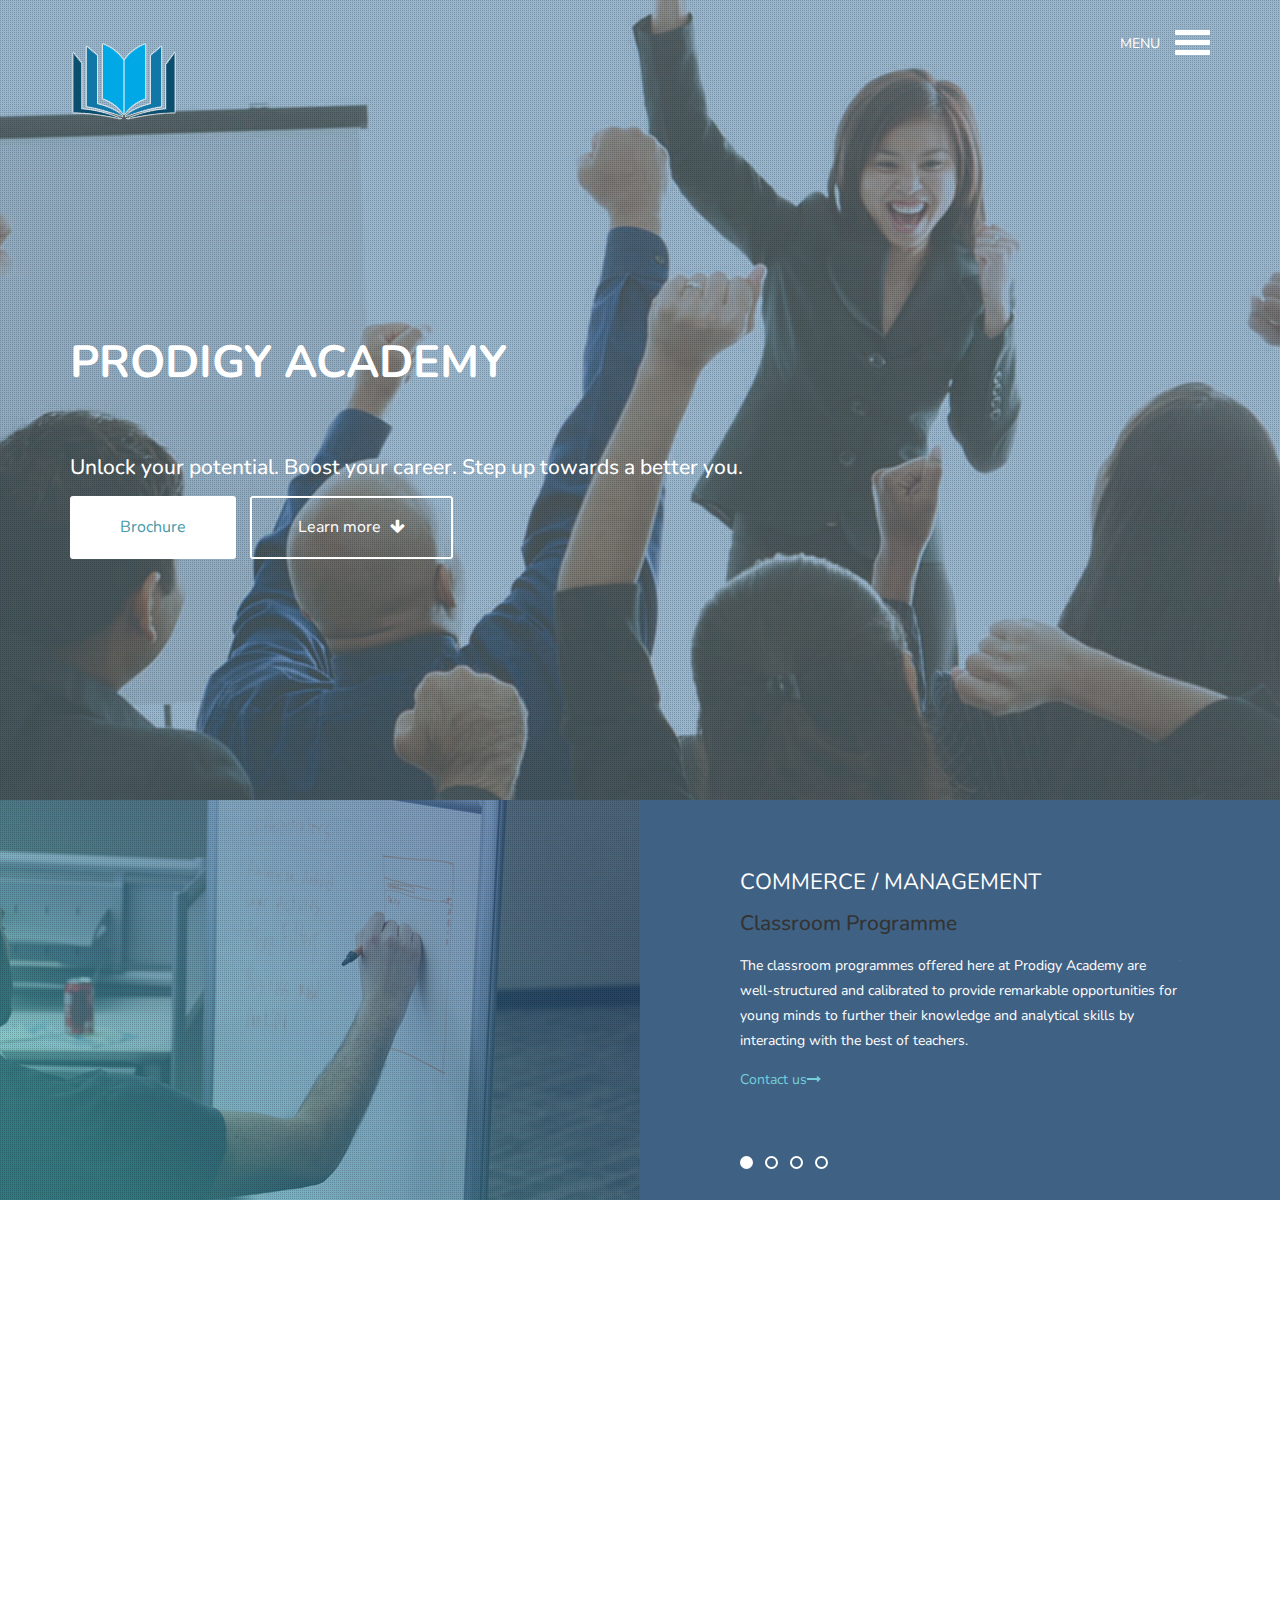
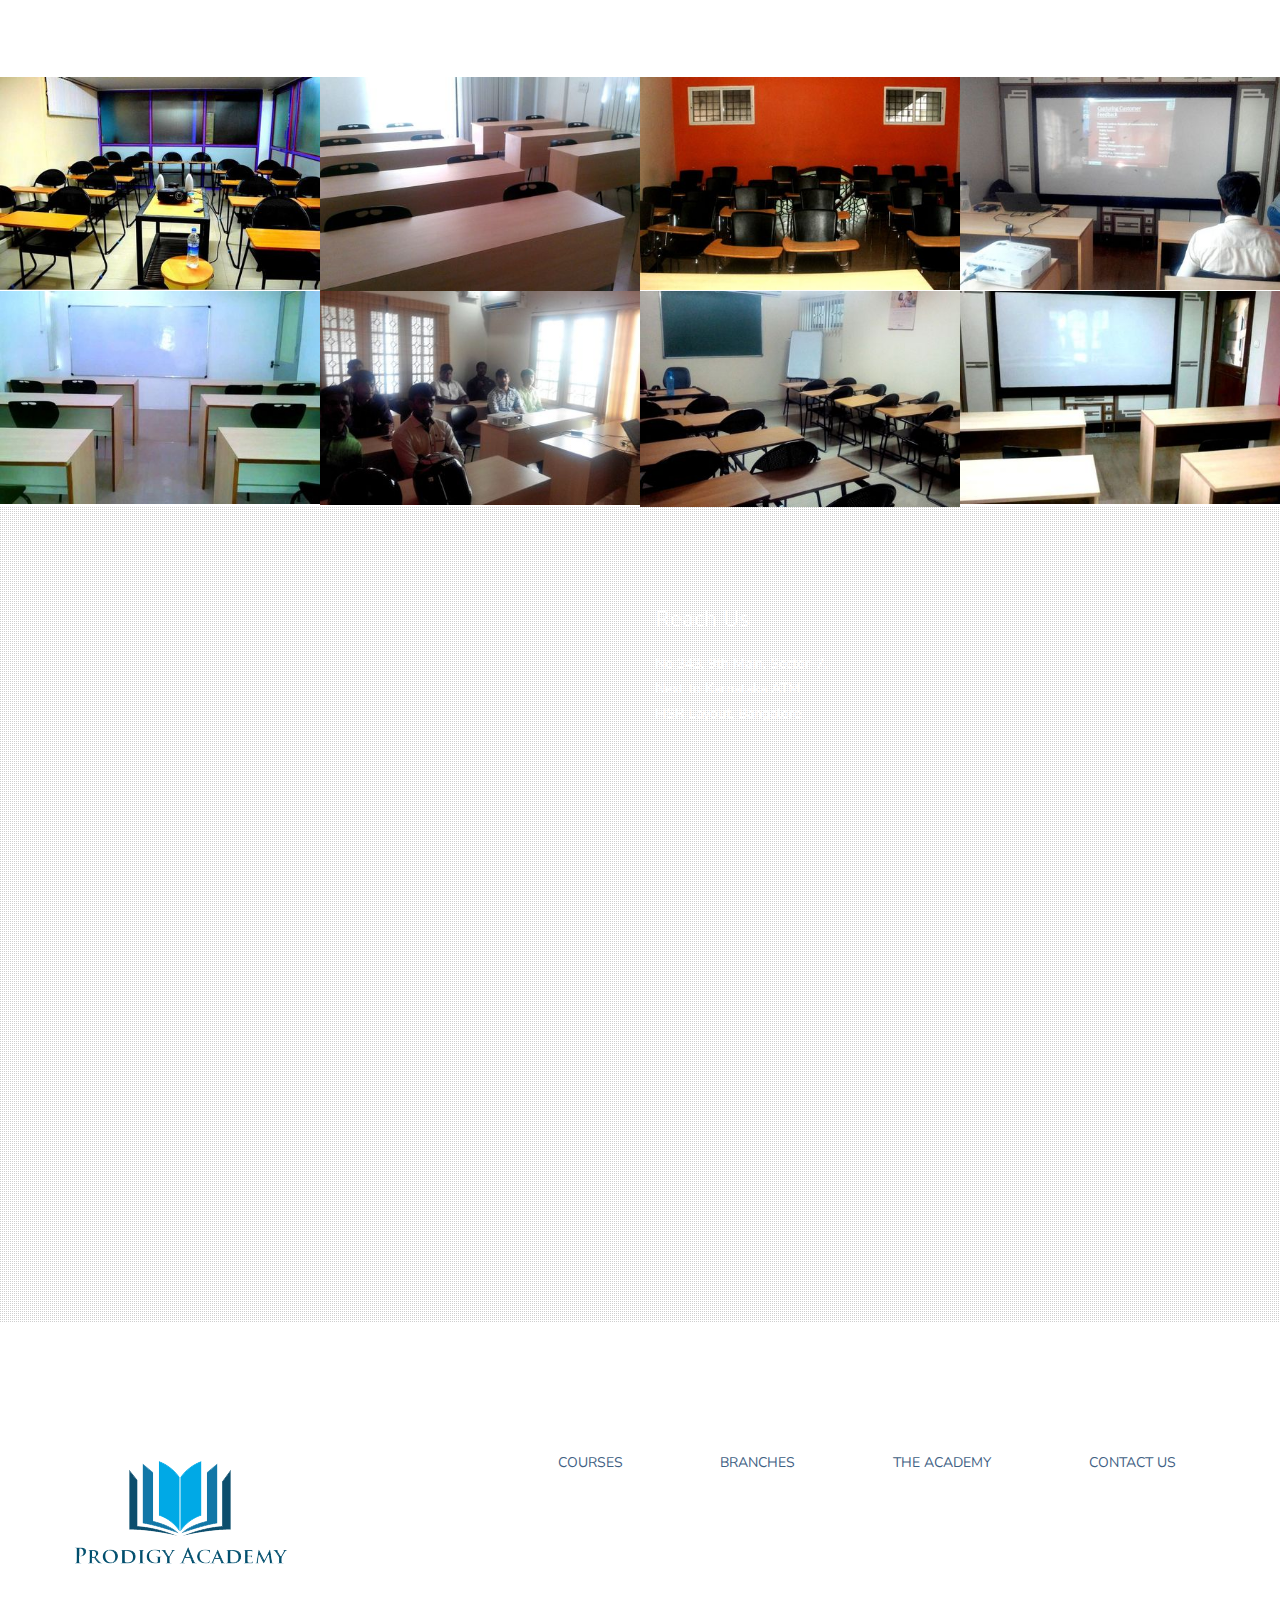
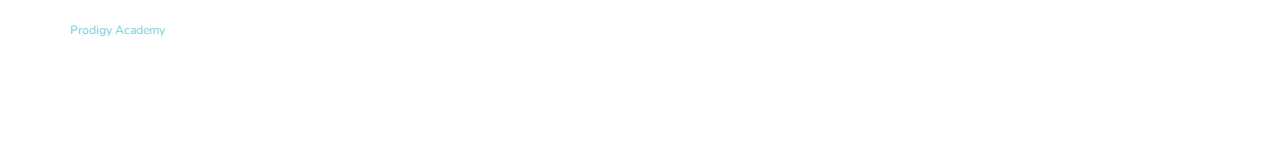
==== index.html @ bbd25323 "Added content details. Images need to compressed." ====
<!DOCTYPE html>
<!--[if lt IE 7]>      <html class="no-js lt-ie9 lt-ie8 lt-ie7"> <![endif]-->
<!--[if IE 7]>         <html class="no-js lt-ie9 lt-ie8"> <![endif]-->
<!--[if IE 8]>         <html class="no-js lt-ie9"> <![endif]-->
<!--[if gt IE 8]><!--> <html class="no-js"> <!--<![endif]-->
<html lang="en" class="no-js">
	<head>
		<meta charset="utf-8">
		<meta http-equiv="X-UA-Compatible" content="IE=edge">
		<meta name="viewport" content="width=device-width, initial-scale=1">
		<title>Prodigy Academy</title>
        <meta name="description" content="Prodigy Academy" />
		<meta name="keywords" content="Prodigy Academy, commerce, management, full time correspondence" />
		<meta name="author" content="Prodigy Academy" />
		<!-- Bootstrap -->
		<script src="js/modernizr.custom.js"></script>
        <link rel="shortcut icon" href="favicon.ico">
		<link href="css/bootstrap.min.css" rel="stylesheet">
		<link href="css/jquery.fancybox.css" rel="stylesheet">
		<link href="css/flickity.css" rel="stylesheet" >
		<link href="css/animate.css" rel="stylesheet">
		<link href="http://maxcdn.bootstrapcdn.com/font-awesome/4.2.0/css/font-awesome.min.css" rel="stylesheet">
		<link href='http://fonts.googleapis.com/css?family=Nunito:400,300,700' rel='stylesheet' type='text/css'>
		<link href="css/styles.css" rel="stylesheet">
		<link href="css/queries.css" rel="stylesheet">
		<!-- Facebook and Twitter integration -->
		<meta property="og:title" content="Prodigy Academy"/>
		<meta property="og:image" content="./img/prodigyacademylogo.png"/>
		<meta property="og:url" content="http://www.theprodigyacademy.com"/>
		<meta property="og:site_name" content="Prodigy Academy"/>
		<meta property="og:description" content="Prodigy Academy commerce, management, full time correspondence"/>
		<meta name="twitter:title" content="Prodigy Academy" />
		<meta name="twitter:image" content="./img/prodigyacademylogo.png" />
		<meta name="twitter:url" content="http://www.theprodigyacademy.com" />
		<meta name="twitter:card" content="" />
		<!-- HTML5 Shim and Respond.js IE8 support of HTML5 elements and media queries -->
		<!-- WARNING: Respond.js doesn't work if you view the page via file:// -->
		<!--[if lt IE 9]>
		<script src="https://oss.maxcdn.com/libs/html5shiv/3.7.0/html5shiv.js"></script>
		<script src="https://oss.maxcdn.com/libs/respond.js/1.4.2/respond.min.js"></script>
		<![endif]-->
	</head>
	<body>
		<!--[if lt IE 7]>
		<p class="browsehappy">You are using an <strong>outdated</strong> browser. Please <a href="http://browsehappy.com/">upgrade your browser</a> to improve your experience.</p>
		<![endif]-->
		<!-- open/close -->
		<header>
			<section class="hero">
				<div class="texture-overlay"></div>
				<div class="container">
					<div class="row nav-wrapper">
						<div class="col-md-6 col-sm-6 col-xs-1 text-left">
							<a href="#" class="logo-link"><img src="img/logo-blue1.png" alt="Prodigy Logo"></a>
						</div>
						<div class="col-md-6 col-sm-6 col-xs-6 text-right navicon">
							<p>MENU</p><a id="trigger-overlay" class="nav_slide_button nav-toggle" href="#"><span></span></a>
						</div>
					</div>
					<div class="row hero-content">
						<div class="col-md-12">
							<h1 class="animated fadeInDown"><b>PRODIGY ACADEMY</b></h1>
                            <h2><br>Unlock your potential. Boost your career. Step up towards a better you.<br></h2>
                            
							<a href="#" class="use-btn animated fadeInUp">Brochure</a> <a href="#about" class="learn-btn animated fadeInUp">Learn more <i class="fa fa-arrow-down"></i></a>
						</div>
					</div>
				</div>
			</section>
		</header>

        <!--
        <section class="video" >
     
			<div class="container">
				<div class="row">
					<div class="col-md-12 text-center">
						<h1><a href="#" class="youtube-media"><i class="fa fa-play-circle-o"></i> Watch the Video</a></h1>
					</div>
				</div>
			</div>

		</section>
-->

		<section class="features-intro" id="about">
			<div class="container-fluid">
				<div class="row">
					<div class="col-md-6 nopadding features-intro-img">
						<div class="features-bg">
							<div class="texture-overlay"></div>
							<div class="features-img wp1">
								<img src="img/logo-blue@2x.png" alt="Prodigy Logo">
							</div>
						</div>
					</div>
					<div class="col-md-6 nopadding">
						<div class="features-slider">
								<ul class="slides" id="featuresSlider">
									<li>
										<h1>COMMERCE / MANAGEMENT </h1>
                                        <h2>Classroom Programme </h2>
										<p>The classroom programmes offered here at Prodigy Academy are well-structured and calibrated to provide remarkable opportunities for young minds to further their knowledge and analytical skills by interacting with the best of teachers.</p>
										<p><a href="#contactus" class="arrow-btn">Contact us<i class="fa fa-long-arrow-right"></i></a></p>
									</li>
									<li>
										<h1>ENGINEERING SUBJECTS </h1>
                                        <h2>Classroom Programme </h2>
										<p>The classroom programmes offered here at Prodigy Academy are well-structured and calibrated to provide remarkable opportunities for young minds to further their knowledge and analytical skills by interacting with the best of teachers.</p>
										<p><a href="#contactus" class="arrow-btn">Contact us<i class="fa fa-long-arrow-right"></i></a></p>
									</li>									
                                    <li>
										<h1>UNDERGRADUATE COURSES</h1>
                                        <h2>Distance/Correspondence Programme</h2>
										<p>The Distance Learning Programmes offered here at Prodigy Academy are well-conceived and structured that propagate our teaching standards beyond the classrooms and take care of the needs of the students willing to opt for distance learning.</p>
										<p><a href="#contactus" class="arrow-btn">Contact us<i class="fa fa-long-arrow-right"></i></a></p>
									</li>
                                    <li>
										<h1>POSTGRADUATE COURSES</h1>
                                        <h2>Distance/Correspondence Programme</h2>
										<p>The Distance Learning Programmes offered here at Prodigy Academy are well-conceived and structured that propagate our teaching standards beyond the classrooms and take care of the needs of the students willing to opt for distance learning.</p>
										<p><a href="#contactus" class="arrow-btn">Contact us<i class="fa fa-long-arrow-right"></i></a></p>
									</li>
								</ul>
						</div>
					</div>
				</div>
			</div>
		</section>
		<section class="features-list" id="features">
			<div class="container">
				<div class="row">
					<div class="col-md-12">

						<div class="col-md-6 feature-1 wp2">
							<div class="feature-icon">
								<i class="fa fa-flash"></i>
							</div>
							<div class="feature-content">
								<h1>HSR layout branch</h1>
								<p>No 343, 9th Main, Sector-7, Next to Karnataka ATM<br>HSR Layout, Bangalore</p>
                                <p>Contact:  +91 96111 96551</p>
                                <p>Mail : hello@theprodigyacademy.com</p>
								<a href="https://goo.gl/maps/MtkRh4Lc5iL2" target="_blank" class="read-more-btn">Google maps link <i class="fa fa-chevron-circle-right"></i></a>
							</div>
						</div>
						<div class="col-md-6 feature-1 wp2">
							<div class="feature-icon">
								<i class="fa fa-flash"></i>
							</div>
							<div class="feature-content">
								<h1>HSR layout branch</h1>
								<p>No 343, 9th Main, Sector-7, Next to Karnataka ATM<br>HSR Layout, Bangalore</p>
                                <p>Contact:  +91 96111 96551</p>
                                <p>Mail : hello@theprodigyacademy.com</p>
								<a href="https://goo.gl/maps/MtkRh4Lc5iL2" target="_blank" class="read-more-btn">Google maps link <i class="fa fa-chevron-circle-right"></i></a>
							</div>
						</div>
						<div class="col-md-4 feature-3 wp2 delay-1s">

					</div>
				</div>
			</div>
		</section>
        
        
        		<section class="screenshots" id="screenshots">
			<div class="container-fluid">
				<div class="row">
					<ul class="grid">
						<li>
							<figure>
								<img src="img/01-screenshot.jpg" alt="Screenshot 01">
								<figcaption>
								<div class="caption-content">
									<a href="img/large/01.jpg" class="single_image">
										<i class="fa fa-search"></i><br>
										<p>Projector room </p>
									</a>
								</div>
								</figcaption>
							</figure>
						</li>
						<li>
							<figure>
								<img src="img/02-screenshot.jpg" alt="Screenshot 01">
								<figcaption>
								<div class="caption-content">
									<a href="img/large/02.jpg" class="single_image">
										<i class="fa fa-search"></i><br>
										<p>Our Classrooms</p>
									</a>
								</div>
								</figcaption>
							</figure>
						</li>
						<li>
							<figure>
								<img src="img/03-screenshot.jpg" alt="Screenshot 01">
								<figcaption>
								<div class="caption-content">
									<a href="img/large/03.jpg" class="single_image">
										<i class="fa fa-search"></i><br>
										<p>Our Classrooms</p>
									</a>
								</div>
								</figcaption>
							</figure>
						</li>
						<li>
							<figure>
								<img src="img/04-screenshot.jpg" alt="Screenshot 01">
								<figcaption>
								<div class="caption-content">
									<a href="img/large/04.jpg" class="single_image">
										<i class="fa fa-search"></i><br>
										<p>Classroom caption</p>
									</a>
								</div>
								</figcaption>
							</figure>
						</li>
					</ul>
				</div>
				<div class="row">
					<ul class="grid">
						<li>
							<figure>
								<img src="img/05-screenshot.jpg" alt="Screenshot 01">
								<figcaption>
								<div class="caption-content">
									<a href="img/large/05.jpg" class="single_image">
										<i class="fa fa-search"></i><br>
										<p>Our Classrooms</p>
									</a>
								</div>
								</figcaption>
							</figure>
						</li>
						<li>
							<figure>
								<img src="img/06-screenshot.jpg" alt="Screenshot 01">
								<figcaption>
								<div class="caption-content">
									<a href="img/large/06.jpg" class="single_image">
										<i class="fa fa-search"></i><br>
										<p>Our Classrooms</p>
									</a>
								</div>
								</figcaption>
							</figure>
						</li>
						<li>
							<figure>
								<img src="img/07-screenshot.jpg" alt="Screenshot 01">
								<figcaption>
								<div class="caption-content">
									<a href="img/large/07.jpg" class="single_image">
										<i class="fa fa-search"></i><br>
										<p>Our Classrooms</p>
									</a>
								</div>
								</figcaption>
							</figure>
						</li>
						<li>
							<figure>
								<img src="img/08-screenshot.jpg" alt="Screenshot 01">
								<figcaption>
								<div class="caption-content">
									<a href="img/large/08.jpg" class="single_image">
										<i class="fa fa-search"></i><br>
										<p>Our Classrooms</p>
									</a>
								</div>
								</figcaption>
							</figure>
						</li>
					</ul>
				</div>
			</div>
		</section>
		<section class="showcase" id="contactus">
			<div class="showcase-wrap">
				<div class="texture-overlay"></div>
				<div class="container">
					<div class="row">
						<div class="col-md-6">
							<div class="device wp3">
								<div class="device-content">
									<div class="showcase-slider">
										<ul class="slides" id="showcaseSlider">
											<li>
												<img src="img/screen1.jpg" alt="Contact Image">
											</li>
											<li>
												<img src="img/screen2.jpg" alt="Contact Image">
											</li>
											<li>
												<img src="img/screen3.jpg" alt="Contact Image">
											</li>
										</ul>
									</div>
								</div>
							</div>
						</div>
						<div class="col-md-6">
							<h1>Reach Us</h1>
							<p>No 343, 9th Main, Sector-7, <br>Next to Karnataka ATM<br>HSR Layout, Bangalore</p>
                            <!--
							<blockquote class="team-quote">
								<div class="avatar"><img src="img/avatar.png" alt="User Avatar"></div>
								<p>Contact this person / Address</p>
								<div class="logo-quote">
									
								</div>
							</blockquote>
-->
                            <blockquote> <iframe width="500" height="450" frameborder="0" style="border:0" src="https://www.google.com/maps/embed/v1/place?q=No%20343%2C%209th%20Main%2C%20Sector-7%2C%20%20HSR%20Layout%2C%20Bangalore%20560%20102&key=AIzaSyCe8IAyzfEYjh1GyuO50kjFdRQNU82eZFo" allowfullscreen></iframe></blockquote>
						
    
						</div>
					</div>
				</div>
			</div>
		</section>
<!--
		<section class="download" id="download">
			<div class="container">
				<div class="row">
					<div class="col-md-12 text-center wp4">
						<h1>Seen Enough? Download the brochure</h1>
						<a href="http://theprodigyacademy.com" class="download-btn">Download! <i class="fa fa-download"></i></a>
					</div>
				</div>
			</div>
		</section>
-->
		<footer>
			<div class="container">
				<div class="row">
					<div class="col-md-5">
						<h1 class="footer-logo">
						<img src="img/logo-blue.png" alt="Footer Logo Blue">
						</h1>
						<p><a href="http://theprodigyacademy.com">Prodigy Academy</a> </p>
					</div>
					<div class="col-md-7">
						<ul class="footer-nav">
							<li><a href="#about">Courses</a></li>
							<li><a href="#features">Branches</a></li>
							<li><a href="#screenshots">The Academy</a></li>
							<li><a href="#contactus">Contact Us</a></li>
						</ul>
					</div>
				</div>
			</div>
		</footer>
		<div class="overlay overlay-boxify">
			<nav>
				<ul>
					<li><a href="#about"><i class="fa fa-flash"></i>Courses</a></li>
					<li><a href="#features"><i class="fa fa-download"></i>Branches</a></li>
				</ul>
				<ul>
					<li><a href="#screenshots"><i class="fa fa-desktop"></i>The Academy</a></li>
					<li><a href="#contactus"><i class="fa fa-flash"></i>Contact Us</a></li>
				</ul>
			</nav>
		</div>
		<!-- jQuery (necessary for Bootstrap's JavaScript plugins) -->
		<script src="js/min/toucheffects-min.js"></script>
		<script src="https://ajax.googleapis.com/ajax/libs/jquery/1.11.0/jquery.min.js"></script>
		<script src="js/flickity.pkgd.min.js"></script>
		<script src="js/jquery.fancybox.pack.js"></script>
		<!-- Include all compiled plugins (below), or include individual files as needed -->
		<script src="js/retina.js"></script>
		<script src="js/waypoints.min.js"></script>
		<script src="js/bootstrap.min.js"></script>
		<script src="js/min/scripts-min.js"></script>
		<!-- Google Analytics: change UA-XXXXX-X to be your site's ID. -->
		<script>
		(function(b,o,i,l,e,r){b.GoogleAnalyticsObject=l;b[l]||(b[l]=
		function(){(b[l].q=b[l].q||[]).push(arguments)});b[l].l=+new Date;
		e=o.createElement(i);r=o.getElementsByTagName(i)[0];
		e.src='//www.google-analytics.com/analytics.js';
		r.parentNode.insertBefore(e,r)}(window,document,'script','ga'));
		ga('create','UA-XXXXX-X');ga('send','pageview');
		</script>
	</body>
</html>
---- css/styles.css ----
/* ! normalize.css v1.0.0 | MIT License | git.io/normalize */

/* ==========================================================================
HTML5 display definitions
========================================================================== */

/*
* Corrects `block` display not defined in IE 6/7/8/9 and Firefox 3.
*/

article, aside, details, figcaption, figure, footer, header, hgroup, nav, section, summary {
    display: block
}

/*
* Corrects `inline-block` display not defined in IE 6/7/8/9 and Firefox 3.
*/
audio, canvas, video {
    display: inline-block;
    *display: inline;
    *zoom: 1;
}

/*
* Prevents modern browsers from displaying `audio` without controls.
* Remove excess height in iOS 5 devices.
*/
audio:not([controls]) {
    display: none;
    height: 0;
}

/*
* Addresses styling for `hidden` attribute not present in IE 7/8/9, Firefox 3, * and Safari 4.
* Known issue:no IE 6 support.
*/
[hidden] {
    display: none
}

/* ==========================================================================
Base
========================================================================== */
/*
* 1. Corrects text resizing oddly in IE 6/7 when body `font-size` is set using
*    `em` units.
* 2. Prevents iOS text size adjust after orientation change, without disabling
*    user zoom.
*/

html {
    font-size: 100%; /* 1 */
    -webkit-text-size-adjust: 100%; /* 2 */
    -ms-text-size-adjust: 100%; /* 2 */
}

/*
* Addresses `font-family` inconsistency between `textarea` and other form
* elements.
*/
html, button, input, select, textarea {
    font-family: sans-serif;
    font-family: 'Nunito', sans-serif;
}
html, body {
    overflow-x: hidden;
    width: 100%;
}

/*
* Addresses margins handled incorrectly in IE 6/7.
*/
body {
    margin: 0;
    font-family: 'Nunito', sans-serif;
}

/*
* Font Smoothing
*/
html, html a {
    text-shadow: 1px 1px 1px rgba(0, 0, 0, 0.004);
    -webkit-font-smoothing: antialiased;
}

/* ==========================================================================
Links
========================================================================== */
/*
* Addresses `outline` inconsistency between Chrome and other browsers.
*/

a:focus {
    outline: thin dotted;
    text-decoration: none;
}

/*
* Improves readability when focused and also mouse hovered in all browsers.
*/
a:active, a:hover {
    outline: 0;
    text-decoration: none;
}

/* ==========================================================================
Typography
========================================================================== */
/*
* Addresses font sizes and margins set differently in IE 6/7.
* Addresses font sizes within `section` and `article` in Firefox 4+, Safari 5, * and Chrome.
*/

h1 {
    margin: 0.67em 0;
    font-size: 2em;
}
h2 {
    margin: 0.83em 0;
    font-size: 1.5em;
}
h3 {
    margin: 1em 0;
    font-size: 1.17em;
}
h4 {
    margin: 1.33em 0;
    font-size: 1em;
}
h5 {
    margin: 1.67em 0;
    font-size: 0.83em;
}
h6 {
    margin: 2.33em 0;
    font-size: 0.75em;
}

/*
* Addresses styling not present in IE 7/8/9, Safari 5, and Chrome.
*/
abbr[title] {
    border-bottom: 1px dotted
}

/*
* Addresses style set to `bolder` in Firefox 3+, Safari 4/5, and Chrome.
*/
b, strong {
    font-weight: bold
}
blockquote {
    margin: 0px
}

/*
* Addresses styling not present in Safari 5 and Chrome.
*/
dfn {
    font-style: italic
}

/*
* Addresses styling not present in IE 6/7/8/9.
*/
mark {
    background: #ff0;
    color: #000;
}

/*
* Addresses margins set differently in IE 6/7.
*/
p, pre {
    margin: 1em 0
}

/*
* Corrects font family set oddly in IE 6, Safari 4/5, and Chrome.
*/
code, kbd, pre, samp {
    font-size: 1em;
    font-family: monospace, serif;
    _font-family: 'courier new', monospace;
}

/*
* Improves readability of pre-formatted text in all browsers.
*/
pre {
    white-space: pre;
    white-space: pre-wrap;
    word-wrap: break-word;
}

/*
* Addresses CSS quotes not supported in IE 6/7.
*/
q {
    quotes: none
}

/*
* Addresses `quotes` property not supported in Safari 4.
*/
q:before, q:after {
    content: '';
    content: none;
}
small {
    font-size: 75%
}

/*
* Prevents `sub` and `sup` affecting `line-height` in all browsers.
*/
sub, sup {
    position: relative;
    vertical-align: baseline;
    font-size: 75%;
    line-height: 0;
}
sup {
    top: -0.5em
}
sub {
    bottom: -0.25em
}

/* ==========================================================================
Lists
========================================================================== */
/*
* Addresses margins set differently in IE 6/7.
*/

dl, menu, ol, ul {
    margin: 1em 0
}
dd {
    margin: 0 0 0 40px
}

/*
* Addresses paddings set differently in IE 6/7.
*/
menu, ol, ul {
    padding: 0
}

/*
* Corrects list images handled incorrectly in IE 7.
*/
nav ul, nav ol {
    list-style: none;
    list-style-image: none;
}

/* ==========================================================================
Embedded content
========================================================================== */
/*
* 1. Removes border when inside `a` element in IE 6/7/8/9 and Firefox 3.
* 2. Improves image quality when scaled in IE 7.
*/

img {
    border: 0; /* 1 */
    -ms-interpolation-mode: bicubic; /* 2 */
}

/*
* Corrects overflow displayed oddly in IE 9.
*/
svg:not(:root) {
    overflow: hidden
}

/* ==========================================================================
Figures
========================================================================== */
/*
* Addresses margin not present in IE 6/7/8/9, Safari 5, and Opera 11.
*/

figure {
    margin: 0
}

/* ==========================================================================
Forms
========================================================================== */
/*
* Corrects margin displayed oddly in IE 6/7.
*/

form {
    margin: 0
}

/*
* Define consistent border, margin, and padding.
*/
fieldset {
    margin: 0 2px;
    padding: 0.35em 0.625em 0.75em;
    border: 1px solid #c0c0c0;
}

/*
* 1. Corrects color not being inherited in IE 6/7/8/9.
* 2. Corrects text not wrapping in Firefox 3.
* 3. Corrects alignment displayed oddly in IE 6/7.
*/
legend {
    padding: 0;
    border: 0; /* 1 */
    white-space: normal; /* 2 */
    *margin-left: -7px; /* 3 */
}

/*
* 1. Corrects font size not being inherited in all browsers.
* 2. Addresses margins set differently in IE 6/7, Firefox 3+, Safari 5, *    and Chrome.
* 3. Improves appearance and consistency in all browsers.
*/
button, input, select, textarea {
    margin: 0; /* 2 */
    vertical-align: baseline; /* 3 */
    font-size: 100%; /* 1 */
    *vertical-align: middle; /* 3 */
}

/*
* Addresses Firefox 3+ setting `line-height` on `input` using ` !important` in
* the UA stylesheet.
*/
button, input {
    line-height: normal
}

/*
* 1. Avoid the WebKit bug in Android 4.0.* where (2) destroys native `audio`
*    and `video` controls.
* 2. Corrects inability to style clickable `input` types in iOS.
* 3. Improves usability and consistency of cursor style between image-type
*    `input` and others.
* 4. Removes inner spacing in IE 7 without affecting normal text inputs.
*    Known issue:inner spacing remains in IE 6.
*/
button, html input[type="button"], /* 1 */
input[type="reset"], input[type="submit"] {
    cursor: pointer; /* 3 */
    -webkit-appearance: button; /* 2 */
    *overflow: visible; /* 4 */
}

/*
* Re-set default cursor for disabled elements.
*/
button[disabled], input[disabled] {
    cursor: default
}

/*
* 1. Addresses box sizing set to content-box in IE 8/9.
* 2. Removes excess padding in IE 8/9.
* 3. Removes excess padding in IE 7.
*    Known issue:excess padding remains in IE 6.
*/
input[type="checkbox"], input[type="radio"] {
    box-sizing: border-box; /* 1 */
    padding: 0; /* 2 */
    *height: 13px; /* 3 */
    *width: 13px; /* 3 */
}

/*
* 1. Addresses `appearance` set to `searchfield` in Safari 5 and Chrome.
* 2. Addresses `box-sizing` set to `border-box` in Safari 5 and Chrome
*    (include `-moz` to future-proof).
*/
input[type="search"] {
    /* 2 */
    box-sizing: content-box;
    -webkit-appearance: textfield; /* 1 */
    nowhitespace: afterproperty;
}

/*
* Removes inner padding and search cancel button in Safari 5 and Chrome
* on OS X.
*/
input[type="search"]::-webkit-search-cancel-button, input[type="search"]::-webkit-search-decoration {
    -webkit-appearance: none
}

/*
* Removes inner padding and border in Firefox 3+.
*/
button::-moz-focus-inner, input::-moz-focus-inner {
    padding: 0;
    border: 0;
}

/*
* 1. Removes default vertical scrollbar in IE 6/7/8/9.
* 2. Improves readability and alignment in all browsers.
*/
textarea {
    overflow: auto; /* 1 */
    vertical-align: top; /* 2 */
}

/* ==========================================================================
Tables
========================================================================== */
/*
* Remove most spacing between table cells.
*/

table {
    border-spacing: 0;
    border-collapse: collapse;
}

/* ==========================================================================
Global Styles
========================================================================== */
.group:after {
    content: "";
    display: table;
    clear: both;
}
a {
    -webkit-transition-timing-function: ease-in-out;
    transition-timing-function: ease-in-out;
    -webkit-transition-duration: 300ms;
    transition-duration: 300ms;
    -webkit-transition-property: color, border-color, background-color;
    transition-property: color, border-color, background-color;
}
.nopadding {
    margin: 0 !important;
    padding: 0 !important;
}
p {
    font-size: 14px;
    line-height: 25px;
}
a {
    color: #73d0da
}
a:hover, a:focus {
    color: #73d0da;
    text-decoration: none;
}
.texture-overlay {
    position: absolute;
    top: 0px;
    left: 0px;
    width: 100%;
    height: 100%;
    background-image: url(../img/grid.png);
}

/* ==========================================================================
Buttons
========================================================================== */
.use-btn {
    display: inline-block;
    margin: 0 10px 10px 0;
    padding: 20px 50px;
    border-radius: 3px;
    background-color: #fff;
    color: #4b98a9;
    font-size: 16px;
}
.use-btn:hover, .use-btn:focus {
    background-color: #73d0da;
    color: #fff;
    text-decoration: none;
}
.learn-btn, .download-btn {
    display: inline-block;
    padding: 18px 46px;
    border: 2px solid #fff;
    border-radius: 3px;
    color: #fff;
    font-size: 16px;
}
.learn-btn:hover, .download-btn:hover, .learn-btn:focus, .download-btn:focus {
    border-color: #73d0da;
    color: #73d0da;
    text-decoration: none;
}
.read-more-btn {
    display: inline-block;
    color: #323a45;
    text-transform: uppercase;
    font-weight: 400;
}
.read-more-btn i, .download-btn i {
    margin-left: 5px
}
.showcase .download-btn {
    margin-top: 50px
}
.download .download-btn {
    margin-top: 25px
}

/* ==========================================================================
Navigation
========================================================================== */
.nav-toggle {
    position: absolute;
    top: 0;
    right: 15px;
    z-index: 999999;
    padding: 10px 35px 16px 0px;
    cursor: pointer;
}
.nav-toggle:focus {
    outline: none;
}
.nav-toggle span, .nav-toggle span:before, .nav-toggle span:after {
    content: '';
    position: absolute;
    display: block;
    width: 35px;
    height: 5px;
    border-radius: 1px;
    background: #fff;
    cursor: pointer;
}
.nav-toggle span:before {
    top: -10px
}
.nav-toggle span:after {
    bottom: -10px
}
.nav-toggle span, .nav-toggle span:before, .nav-toggle span:after {
    -webkit-transition: all 300ms ease-in-out;
    transition: all 300ms ease-in-out;
}
.nav-toggle.active span {
    background-color: transparent
}
.nav-toggle.active span:before, .nav-toggle.active span:after {
    top: 0
}
.nav-toggle.active span:before {
    -webkit-transform: rotate(45deg);
    -ms-transform: rotate(45deg);
    transform: rotate(45deg);
}
.nav-toggle.active span:after {
    top: 10px;
    -webkit-transform: translateY(-10px) rotate(-45deg);
    -ms-transform: translateY(-10px) rotate(-45deg);
    transform: translateY(-10px) rotate(-45deg);
}
.navicon {
    position: relative;
    height: 26px;
}
.navicon p {
    margin: 1px 50px 0 0
}
.navicon-fixed {
    position: fixed;
    top: 59px;
    right: 143px;
}

/* ==========================================================================
Hero
========================================================================== */
.hero {
    position: relative;
    padding: 30px 0 10px 0;
    min-height: 800px;
    background: rgb(40, 70, 102) url('../img/hero-01.jpg') no-repeat center center;
    background-size: cover;
    color: #fff;
}
.hero h1 {
    margin: 200px 0 45px 0;
    font-weight: 300;
    font-size: 45px;
}
.hero h1 span {
    display: inline-block;
    color: #a1a9b0;
}
#home {
    width: 100%;
    height: 100%;
}
.hero {
    width: 100%;
    height: 100%;
}
header i {
    margin-left: 5px
}

/* ==========================================================================
Video
========================================================================== */
section.video i {
    margin-right: 10px;
    color: #323a45;
    vertical-align: middle;
    font-size: 50px;
    -webkit-transition: color 300ms ease-in-out;
    transition: color 300ms ease-in-out;
}
section.video h1 {
    font-weight: 400;
    font-size: 20px;
}
section.video {
    padding: 60px 0;
    background-color: #f6f7f9;
}
section.video a {
    color: #323a45
}
section.video a:hover, section.video a:focus {
    color: #73d0da;
    text-decoration: none;
}
section.video a:hover i, section.video a:focus i {
    color: #73d0da
}

/* ==========================================================================
Custom Slider Controls (Flickity)
========================================================================== */
.flickity-page-dots .dot {
    width: 13px;
    height: 13px;
    opacity: 1;
    background: transparent;
    border: 2px solid white;
    -webkit-transition: background 0.3s;
    transition: background 0.3s;
}
.flickity-page-dots .dot.is-selected {
    background: white;
}

/* ==========================================================================
Features Slider
========================================================================== */
.features-bg {
    position: relative;
    min-height: 400px;
    background: url('../img/features-intro-01.jpg') no-repeat center center;
    background-size: cover;
}
.features-img {
    width: 100%;
    height: 400px;
    text-align: center;
    line-height: 400px;
}
.features-slider {
    position: relative;
    padding: 11% 100px 10% 100px;
    height: 400px;
    background-color: #3F6184;
}
.features-slider ul {
    margin: 0;
    padding: 0;
    list-style: none;
}
.features-slider ul li {
    width: 100%;
}
.features-slider li h1 {
    margin-bottom: 15px;
    color: #fff;
    font-weight: 400;
    font-size: 22px;
}
.features-slider li p {
    color: #fff;
    font-size: 14px;
}
.features-intro-img {
    position: relative
}
.slides li h1 {
    margin: 0;
    padding: 0;
}
.features-slider .flickity-page-dots {
    text-align: left;
    margin-top: 50px;
    position: static;
}
.features-slider .flickity-page-dots .dot {
    margin: 0 12px 0 0;
}

/* ==========================================================================
Features List
========================================================================== */
.features-list {
    padding: 130px 0
}
.features-list h1 {
    margin: 0 0 10px 0;
    padding: 0;
    color: #24374b;
    font-size: 20px;
}
.features-list p {
    margin-bottom: 20px;
    color: #778899;
}
.feature-content {
    display: inline-block;
    margin-left: 0;
    width: 65%;
}
.feature-icon {
    display: inline-block;
    margin-right: 25px;
    width: 90px;
    height: 90px;
    border: solid 2px #4e9ba3;
    border-radius: 50%;
    vertical-align: top;
    text-align: center;
    font-size: 25px;
    line-height: 90px;
}
.feature-icon i {
    color: #4e9ba3
}

/* ==========================================================================
Blockquote
========================================================================== */
blockquote {
    margin: 40px 0 0;
    padding: 0;
    border: none;
}
blockquote p {
    display: inline-block;
    margin: 0;
    padding: 0;
    width: 70%;
    vertical-align: top;
    font-style: italic;
}
blockquote .avatar {
    display: inline-block;
    margin-right: 20px;
    width: 64px;
    height: 64px;
    vertical-align: middle;
}
blockquote .logo-quote {
    display: inline-block;
    margin: 0 0 0 90px;
}

/* ==========================================================================
Showcase
========================================================================== */
.showcase {
    background: url('../img/showcase-bg-fixed-01.jpg') no-repeat center center fixed;
    background-size: cover;
}
.showcase h1 {
    margin: 0 0 20px 0;
    color: #fff;
    font-weight: 400;
    font-size: 22px;
}
.showcase p {
    margin-bottom: 25px;
    color: #fff;
}
.device {
    position: absolute;
    top: -60px;
    left: 20%;
    min-height: 676px;
    width: 359px;
    background: url('../img/iphone-skeleton.png') no-repeat center center;
}
.device-content {
    position: absolute;
    top: 115px;
    left: 56px;
    width: 247px;
    height: 445px;
    background: rgba(0, 0, 0, 0.3);
}
.device-content img {
    width: 247px;
    height: 445px;
}
.showcase-wrap {
    position: relative;
    padding: 100px 0;
    min-height: 600px;
}
.showcase-slider ul {
    margin: 0;
    padding: 0;
    list-style: none;
}
.showcase-slider .flickity-page-dots {
    bottom: 20px;
}

/* ==========================================================================
Screenshots Intro
========================================================================== */
.screenshots-intro {
    padding: 170px 0 100px 0;
    background-color: #f6f7f9;
}
.screenshots-intro h1 {
    margin-bottom: 20px;
    color: #24374b;
    font-weight: 400;
    font-size: 22px;
}
.screenshots-intro p {
    margin-bottom: 25px;
    color: #778899;
}

/* ==========================================================================
Screenshots
========================================================================== */
.screenshots ul {
    margin: 0;
    padding: 0;
    width: 100%;
}
.screenshots ul li {
    float: left;
    min-height: 100%;
    width: 25%;
    background-color: #000;
    list-style: none;
}
.screenshots figure {
    position: relative;
    overflow: hidden;
}
.screenshots figure img {
    width: 100%;
    height: 100%;
    -webkit-transition: all 300ms ease-in-out;
    transition: all 300ms ease-in-out;
}
.screenshots figure:hover img, .screenshots figure:focus img {
    -webkit-transform: scale(1.1);
    -ms-transform: scale(1.1);
    transform: scale(1.1);
}
.screenshots figcaption {
    position: absolute;
    top: 0;
    left: 0;
    padding: 25% 0;
    width: 100%;
    height: 100%;
    background-color: rgba(63, 97, 132, 0.85);
    text-align: center;
    font-size: 15px;
    opacity: 0;
    -webkit-transition: all 300ms ease-in-out;
    transition: all 300ms ease-in-out;
}
.screenshots figcaption a {
    color: #fff
}
.screenshots figcaption a:hover, .screenshots figcaption a:focus {
    color: #73d0da
}
.screenshots figure:hover figcaption, .screenshots figure:focus figcaption {
    opacity: 1
}
.visible {
    opacity: 1
}
.screenshots figure.cs-hover figcaption {
    opacity: 1
}
.screenshots figcaption i {
    font-size: 35px
}
.screenshots figcaption p {
    margin-bottom: 0;
    text-transform: uppercase;
    font-weight: 400;
}
.screenshots figcaption .caption-content {
    position: absolute;
    top: 50%;
    left: 50%;
    margin-top: -40px;
    margin-left: -100px;
    width: 200px;
    -webkit-transform: translate(0px, 15px);
    -ms-transform: translate(0px, 15px);
    transform: translate(0px, 15px);
    -webkit-transition: all 300ms ease-in-out;
    transition: all 300ms ease-in-out;
}
.screenshots figure:hover figcaption .caption-content, .screenshots figure:focus figcaption .caption-content {
    -webkit-transform: translate(0px, 0px);
    -ms-transform: translate(0px, 0px);
    transform: translate(0px, 0px);
}

/* ==========================================================================
Download Now
========================================================================== */
.download {
    padding: 120px 0;
    background-color: #3f6184;
}
.download h1 {
    margin: 0 0 15px 0;
    color: #fff;
    font-weight: 400;
    font-size: 40px;
}

/* ==========================================================================
Footer
========================================================================== */
footer {
    padding: 100px 0
}
footer p {
    color: #c7cacc;
    font-size: 12px;
}
footer ul {
    margin-top: 30px
}
footer li {
    float: left;
    margin-right: 15%;
    list-style: none;
    text-transform: uppercase;
    font-weight: 400;
}
footer li a {
    color: #3f6184
}
footer li:last-child {
    margin-right: 0
}

/* ==========================================================================
Nav Overlay
========================================================================== */
/* Overlay style */

.overlay {
    position: fixed;
    top: 0;
    left: 0;
    width: 100%;
    height: 100%;
    background: rgba(52, 82, 113, 0.95);
}

/* Menu style */
.overlay nav {
    position: relative;
    top: 50%;
    height: 60%;
    text-align: center;
    font-size: 54px;
    -webkit-transform: translateY(-50%);
    -ms-transform: translateY(-50%);
    transform: translateY(-50%);
}
.overlay ul {
    position: relative;
    display: inline-block;
    margin: 0 auto;
    padding: 0;
    list-style: none;
}
.overlay ul li {
    display: block;
    float: left;
    margin-right: 20px;
}
.overlay ul li:last-child {
    margin-right: 0px
}
.overlay ul li i {
    display: block;
    margin-bottom: 10px;
    font-size: 40px;
}
.overlay ul li a {
    display: block;
    padding: 50px 0;
    min-width: 190px;
    border: 2px solid #fff;
    border-radius: 3px;
    background-color: #345271;
    color: #fff;
    text-transform: uppercase;
    font-weight: 400;
    font-size: 15px;
    -webkit-transition: all 300ms ease-in-out;
    transition: all 300ms ease-in-out;
}
.overlay ul li a:hover, .overlay ul li a:focus {
    border-color: #73d0da;
    color: #73d0da;
}

/* Effects */
.overlay-boxify {
    visibility: hidden;
    opacity: 0;
    -webkit-transition: opacity 0.5s, visibility 0s 0.5s;
    transition: opacity 0.5s, visibility 0s 0.5s;
}
.overlay-boxify.open {
    visibility: visible;
    opacity: 1;
    -webkit-transition: opacity 0.5s;
    transition: opacity 0.5s;
}
.overlay-boxify nav ul li {
    opacity: 0;
    -webkit-transform: translate3d(0, -80px, 0);
    transform: translate3d(0, -80px, 0);
    -webkit-transition: -webkit-transform 0.5s, opacity 0.5s;
    transition: transform 0.5s, opacity 0.5s;
}
.overlay-boxify.open nav ul:first-child li:first-child {
    -webkit-transition-delay: 0.05s;
    transition-delay: 0.05s;
}
.overlay-boxify.open nav ul:first-child li:nth-child(2) {
    -webkit-transition-delay: 0.1s;
    transition-delay: 0.1s;
}
.overlay-boxify.open nav ul:nth-child(2) li:first-child {
    -webkit-transition-delay: 0.15s;
    transition-delay: 0.15s;
}
.overlay-boxify.open nav ul:nth-child(2) li:nth-child(2) {
    -webkit-transition-delay: 0.2s;
    transition-delay: 0.2s;
}
.overlay-boxify.open nav ul li {
    opacity: 1;
    -webkit-transform: translate3d(0, 0, 0);
    transform: translate3d(0, 0, 0);
}

/* ==========================================================================
Waypoints
========================================================================== */
.wp1, .wp2, .wp3, .wp4, .wp5, .wp6 {
    visibility: hidden
}
.bounceInLeft, .bounceInRight, .fadeInUp, .fadeInUpDelay, .fadeInDown, .fadeInUpD, .fadeInLeft, .fadeInRight, .bounceInDown {
    visibility: visible
}
.delay-05s {
    -webkit-animation-delay: 0.5s;
    animation-delay: 0.5s;
}
.delay-1s {
    -webkit-animation-delay: 1s;
    animation-delay: 1s;
}
---- css/queries.css ----
@media screen and (max-width:1200px){
	.device{left:20%;top:-36px;}
	footer li{margin-right:10%;}
	.feature-content{width:55%;}
}
@media screen and (max-width:991px){
	.feature-1,.feature-2{margin-bottom:50px;}
	.device{display:none;}
	.screenshots ul li{width:50%;}
	.screenshots-intro{padding:110px 0 100px 0;}
	.feature-content{width:80%;}
	.features-slider{height:100%}
}
@media screen and (max-width:680px){
	.feature-content{width:60%;}
}
@media screen and (max-width:640px){
	.use-btn{display:none;}
	footer li{display:block;text-align:left;padding:20px 0;border-bottom:dashed 1px #c7cacc;margin-right:0!important;float:none;}
	nav{margin-top:40px;}
	.overlay ul{margin-left:0px;}
	.overlay ul li a{padding:20px 0;min-width:120px;font-size:12px;}
}
@media screen and (max-width:465px){
	.hero h1{font-size:40px;margin:100px 0 45px 0}
	.screenshots ul li{width:100%;min-height:100%;float:none;}
	section.video i{font-size:30px;}
	section.video h1{font-size:15px;font-weight:400;}
	section.video{padding:40px;}
	.feature-content{width:100%;text-align:center;margin-top:20px;}
	.feature-icon{display:block;margin:0 auto;}
	blockquote p{width:60%;}
	.features-slider {padding: 11% 50px 10% 50px;}
}
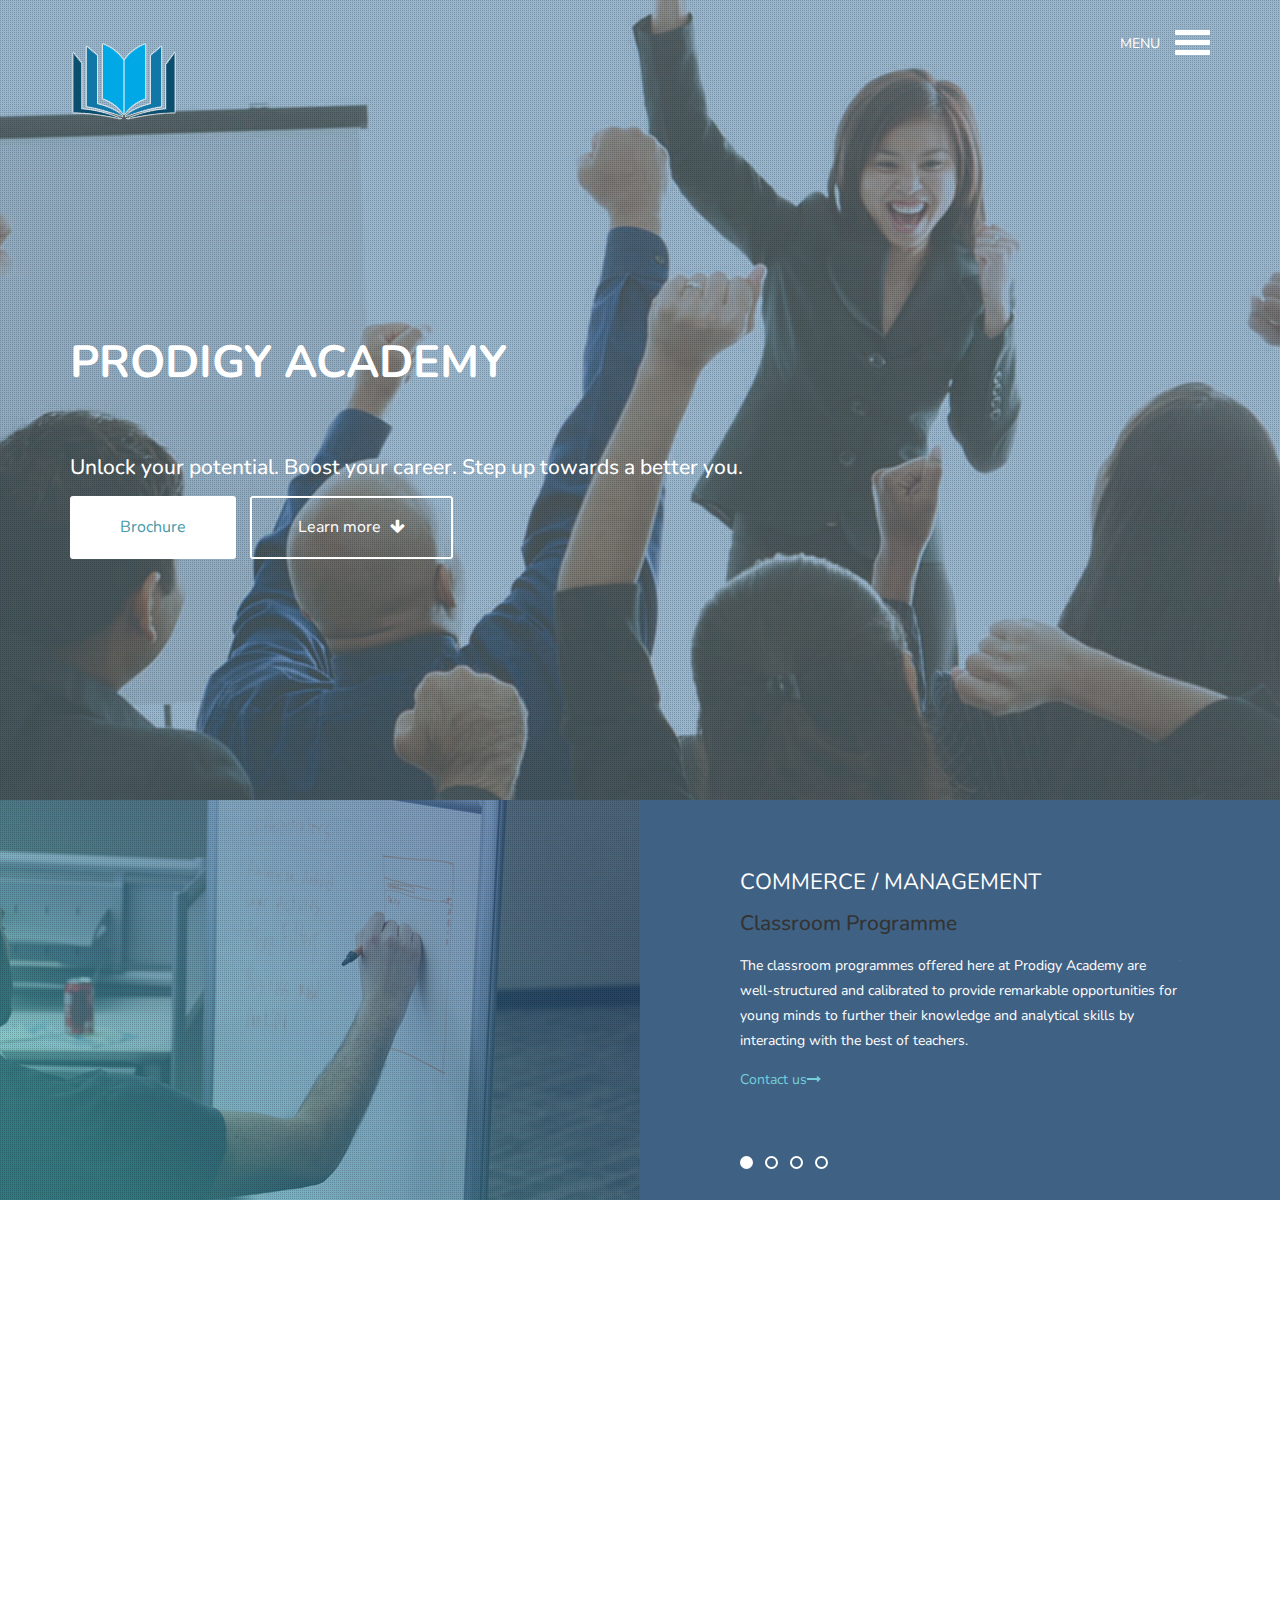
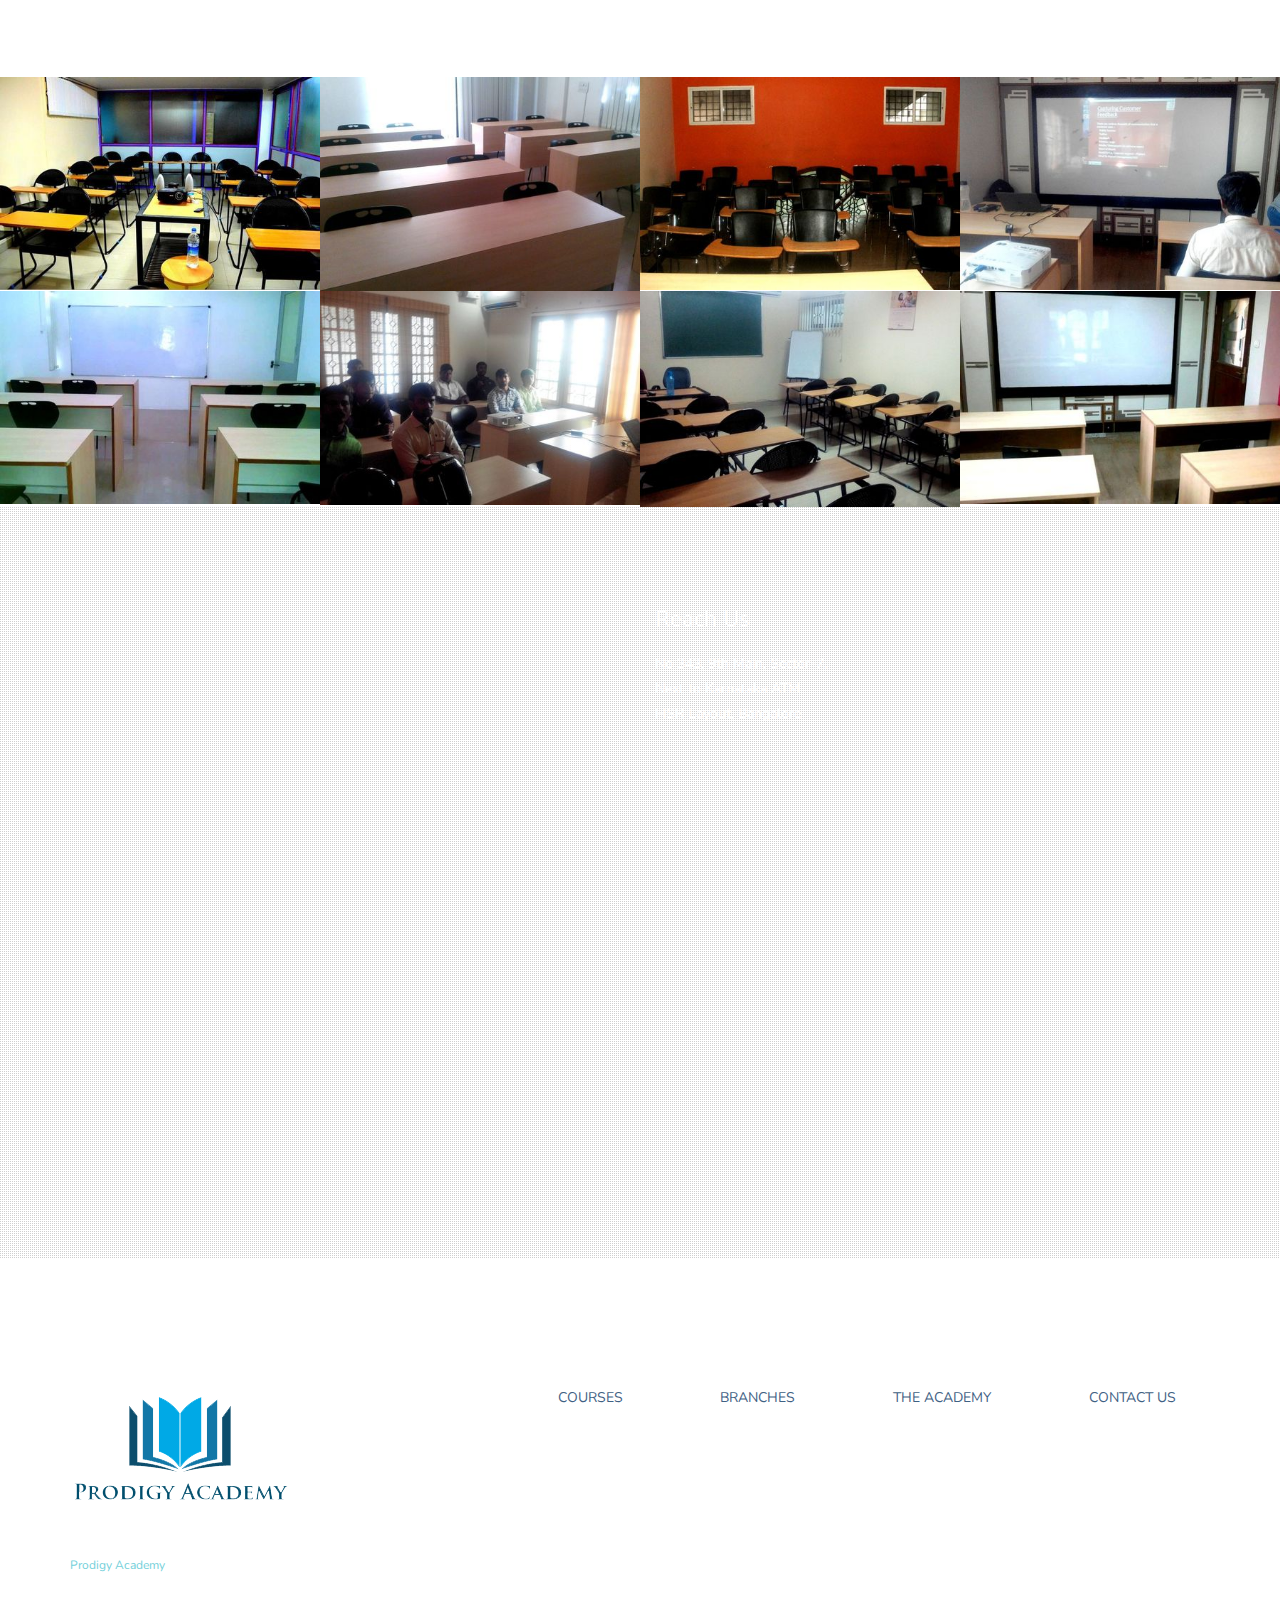
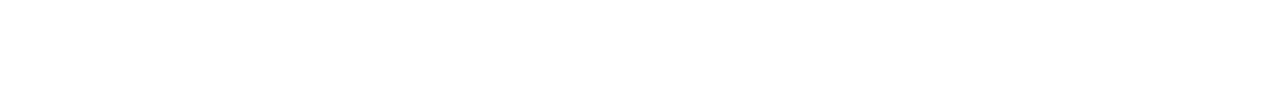
==== commit 8b2c8fb4: "Added Google analytics code. Added async tag to scripts.Size Google maps content to viewport." ====
--- a/index.html
+++ b/index.html
@@ -50,7 +50,7 @@
 				<div class="texture-overlay"></div>
 				<div class="container">
 					<div class="row nav-wrapper">
-						<div class="col-md-6 col-sm-6 col-xs-1 text-left">
+						<div class="col-md-6 col-sm-6 col-xs-6 text-left">
 							<a href="#" class="logo-link"><img src="img/logo-blue1.png" alt="Prodigy Logo"></a>
 						</div>
 						<div class="col-md-6 col-sm-6 col-xs-6 text-right navicon">
@@ -316,7 +316,11 @@
 								</div>
 							</blockquote>
 -->
-                            <blockquote> <iframe width="500" height="450" frameborder="0" style="border:0" src="https://www.google.com/maps/embed/v1/place?q=No%20343%2C%209th%20Main%2C%20Sector-7%2C%20%20HSR%20Layout%2C%20Bangalore%20560%20102&key=AIzaSyCe8IAyzfEYjh1GyuO50kjFdRQNU82eZFo" allowfullscreen></iframe></blockquote>
+                            <blockquote> 
+                                <div class="iframe-rwd">
+                                <iframe width="500" height="450" frameborder="0" scrolling="no" marginheight="0" marginwidth="0" src="https://www.google.com/maps/embed/v1/place?q=No%20343%2C%209th%20Main%2C%20Sector-7%2C%20%20HSR%20Layout%2C%20Bangalore%20560%20102&key=AIzaSyCe8IAyzfEYjh1GyuO50kjFdRQNU82eZFo" allowfullscreen></iframe>
+                                    </div>
+                                    </blockquote>
 						
     
 						</div>
@@ -369,23 +373,27 @@
 			</nav>
 		</div>
 		<!-- jQuery (necessary for Bootstrap's JavaScript plugins) -->
-		<script src="js/min/toucheffects-min.js"></script>
-		<script src="https://ajax.googleapis.com/ajax/libs/jquery/1.11.0/jquery.min.js"></script>
-		<script src="js/flickity.pkgd.min.js"></script>
-		<script src="js/jquery.fancybox.pack.js"></script>
+		<script src="js/min/toucheffects-min.js" async></script>
+		<script src="js/jquery.min.js" async></script>
+		<script src="js/flickity.pkgd.min.js" async></script>
+		<script src="js/jquery.fancybox.pack.js" async></script>
 		<!-- Include all compiled plugins (below), or include individual files as needed -->
-		<script src="js/retina.js"></script>
-		<script src="js/waypoints.min.js"></script>
-		<script src="js/bootstrap.min.js"></script>
-		<script src="js/min/scripts-min.js"></script>
-		<!-- Google Analytics: change UA-XXXXX-X to be your site's ID. -->
-		<script>
-		(function(b,o,i,l,e,r){b.GoogleAnalyticsObject=l;b[l]||(b[l]=
-		function(){(b[l].q=b[l].q||[]).push(arguments)});b[l].l=+new Date;
-		e=o.createElement(i);r=o.getElementsByTagName(i)[0];
-		e.src='//www.google-analytics.com/analytics.js';
-		r.parentNode.insertBefore(e,r)}(window,document,'script','ga'));
-		ga('create','UA-XXXXX-X');ga('send','pageview');
-		</script>
+		<script src="js/retina.js" async></script>
+		<script src="js/waypoints.min.js" async></script>
+		<script src="js/bootstrap.min.js" async></script>
+		<script src="js/min/scripts-min.js" async></script>
+         
+        <script>
+  (function(i,s,o,g,r,a,m){i['GoogleAnalyticsObject']=r;i[r]=i[r]||function(){
+  (i[r].q=i[r].q||[]).push(arguments)},i[r].l=1*new Date();a=s.createElement(o),
+  m=s.getElementsByTagName(o)[0];a.async=1;a.src=g;m.parentNode.insertBefore(a,m)
+  })(window,document,'script','https://www.google-analytics.com/analytics.js','ga');
+
+  ga('create', 'UA-55507640-4', 'auto');
+  ga('send', 'pageview');
+
+</script>            
+
+            
 	</body>
 </html>
--- a/css/styles.css
+++ b/css/styles.css
@@ -1090,4 +1090,19 @@
 .delay-1s {
     -webkit-animation-delay: 1s;
     animation-delay: 1s;
+}
+
+.iframe-rwd  {
+position: relative;
+padding-bottom: 65.25%;
+padding-top: 30px;
+height: 0;
+overflow: hidden;
+}
+.iframe-rwd iframe {
+position: absolute;
+top: 0;
+left: 0;
+width: 100%;
+height: 100%;
 }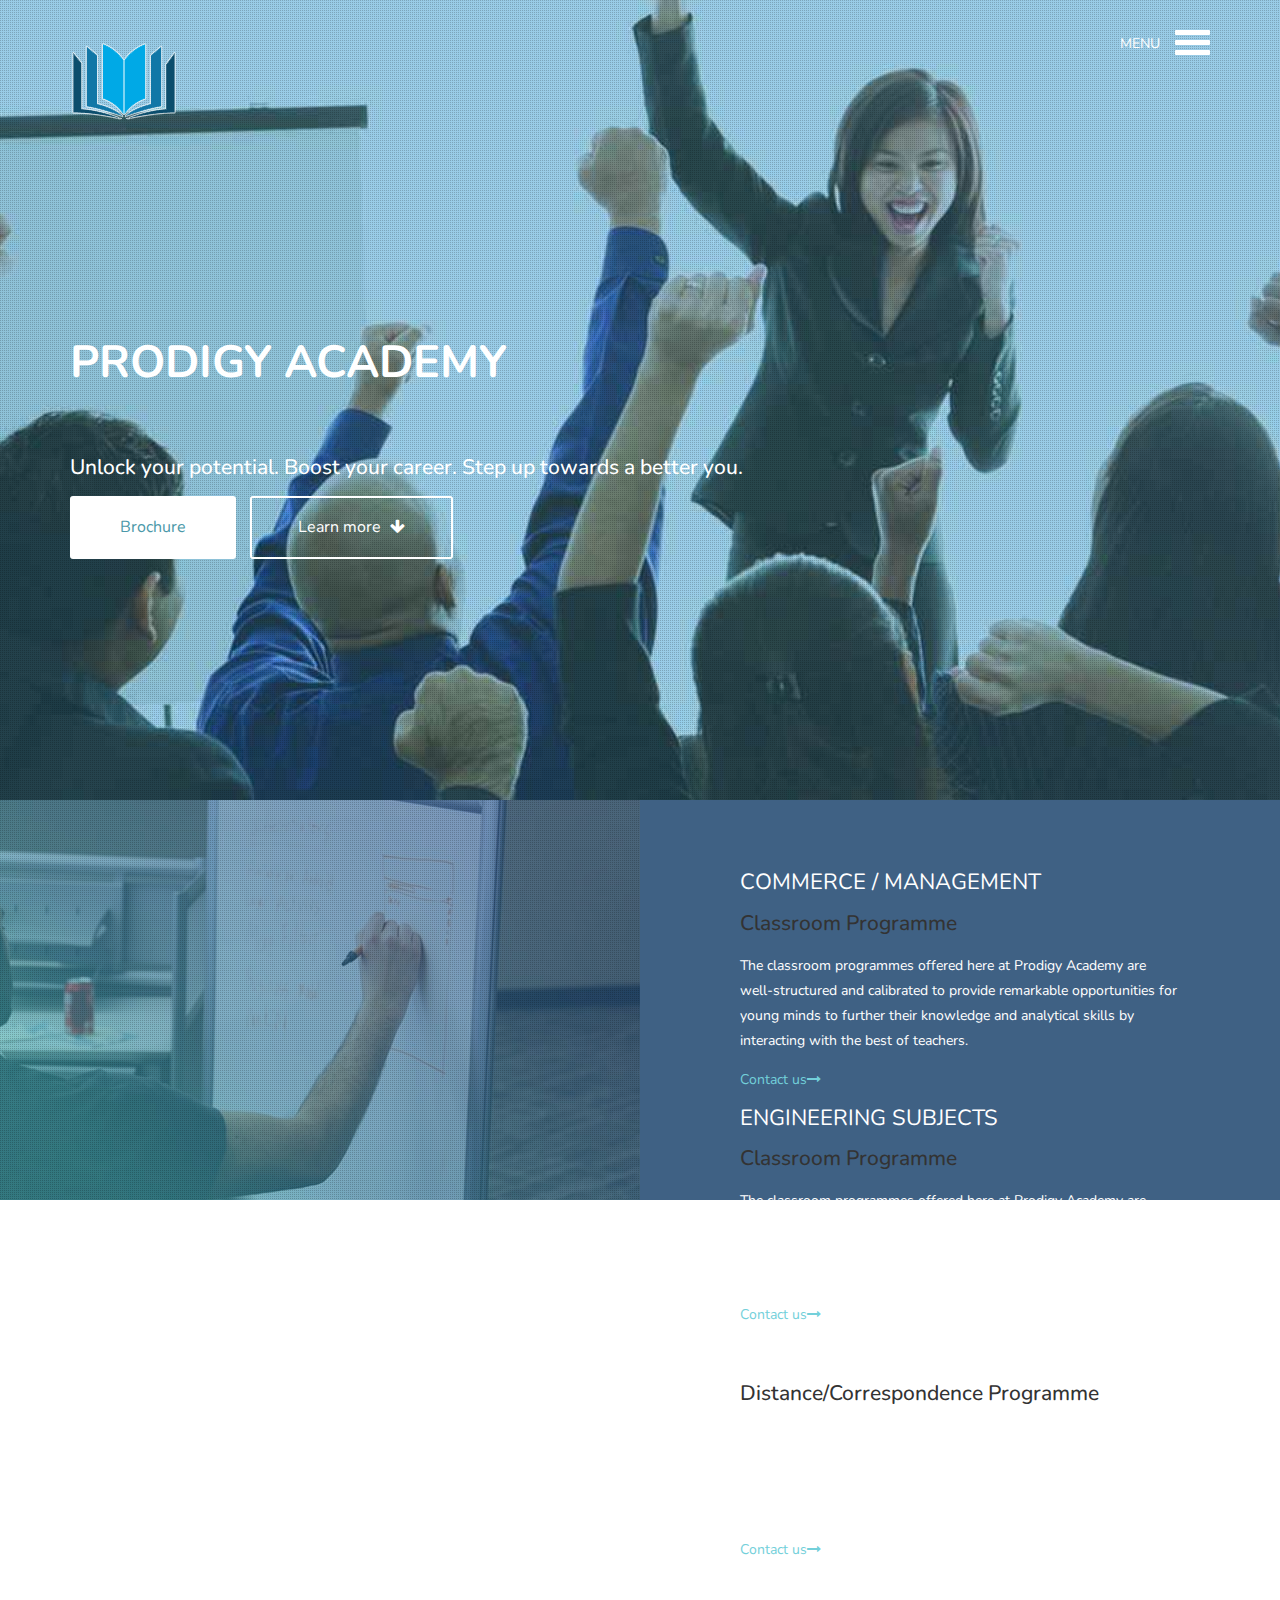
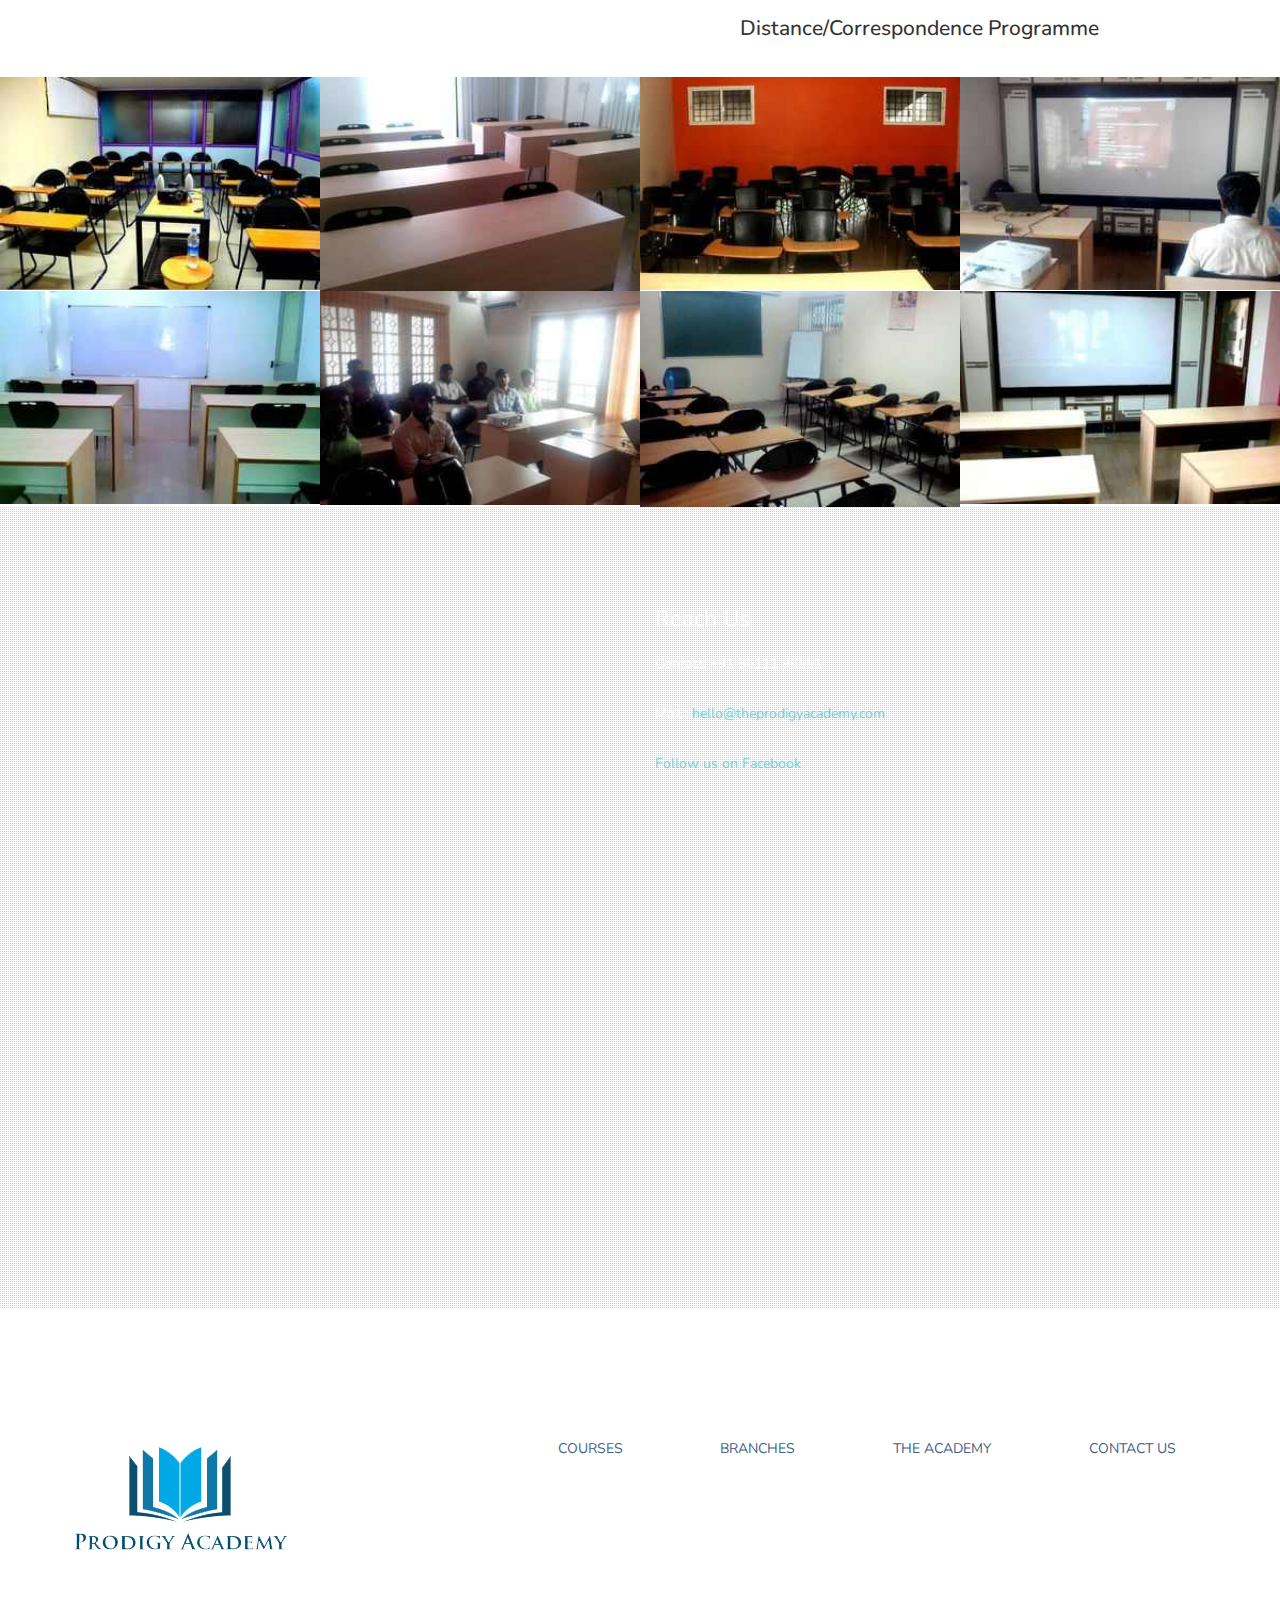
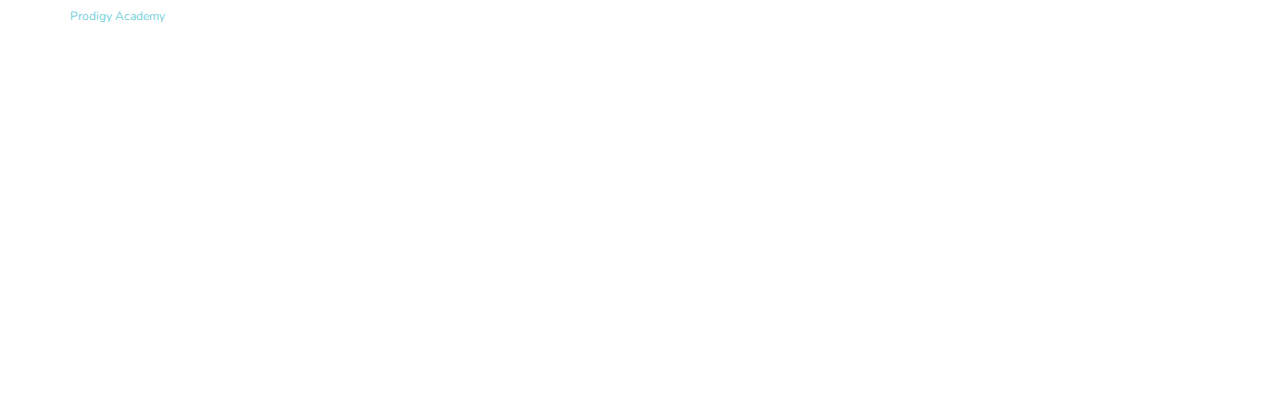
==== commit 3058e3db: "Compressed images" ====
--- a/index.html
+++ b/index.html
@@ -153,6 +153,7 @@
 								<p>No 343, 9th Main, Sector-7, Next to Karnataka ATM<br>HSR Layout, Bangalore</p>
                                 <p>Contact:  +91 96111 96551</p>
                                 <p>Mail : hello@theprodigyacademy.com</p>
+                                
 								<a href="https://goo.gl/maps/MtkRh4Lc5iL2" target="_blank" class="read-more-btn">Google maps link <i class="fa fa-chevron-circle-right"></i></a>
 							</div>
 						</div>
@@ -306,7 +307,9 @@
 						</div>
 						<div class="col-md-6">
 							<h1>Reach Us</h1>
-							<p>No 343, 9th Main, Sector-7, <br>Next to Karnataka ATM<br>HSR Layout, Bangalore</p>
+							<p>Contact:  +91 96111 96551</p>
+                            <p>Mail : <a href="mailto:hello@theprodigyacademy.com" target="_top">hello@theprodigyacademy.com</a></p>
+                            <p><a href="https://www.facebook.com/theprodigyacademy/" target="_blank">Follow us on Facebook</a></p>
                             <!--
 							<blockquote class="team-quote">
 								<div class="avatar"><img src="img/avatar.png" alt="User Avatar"></div>
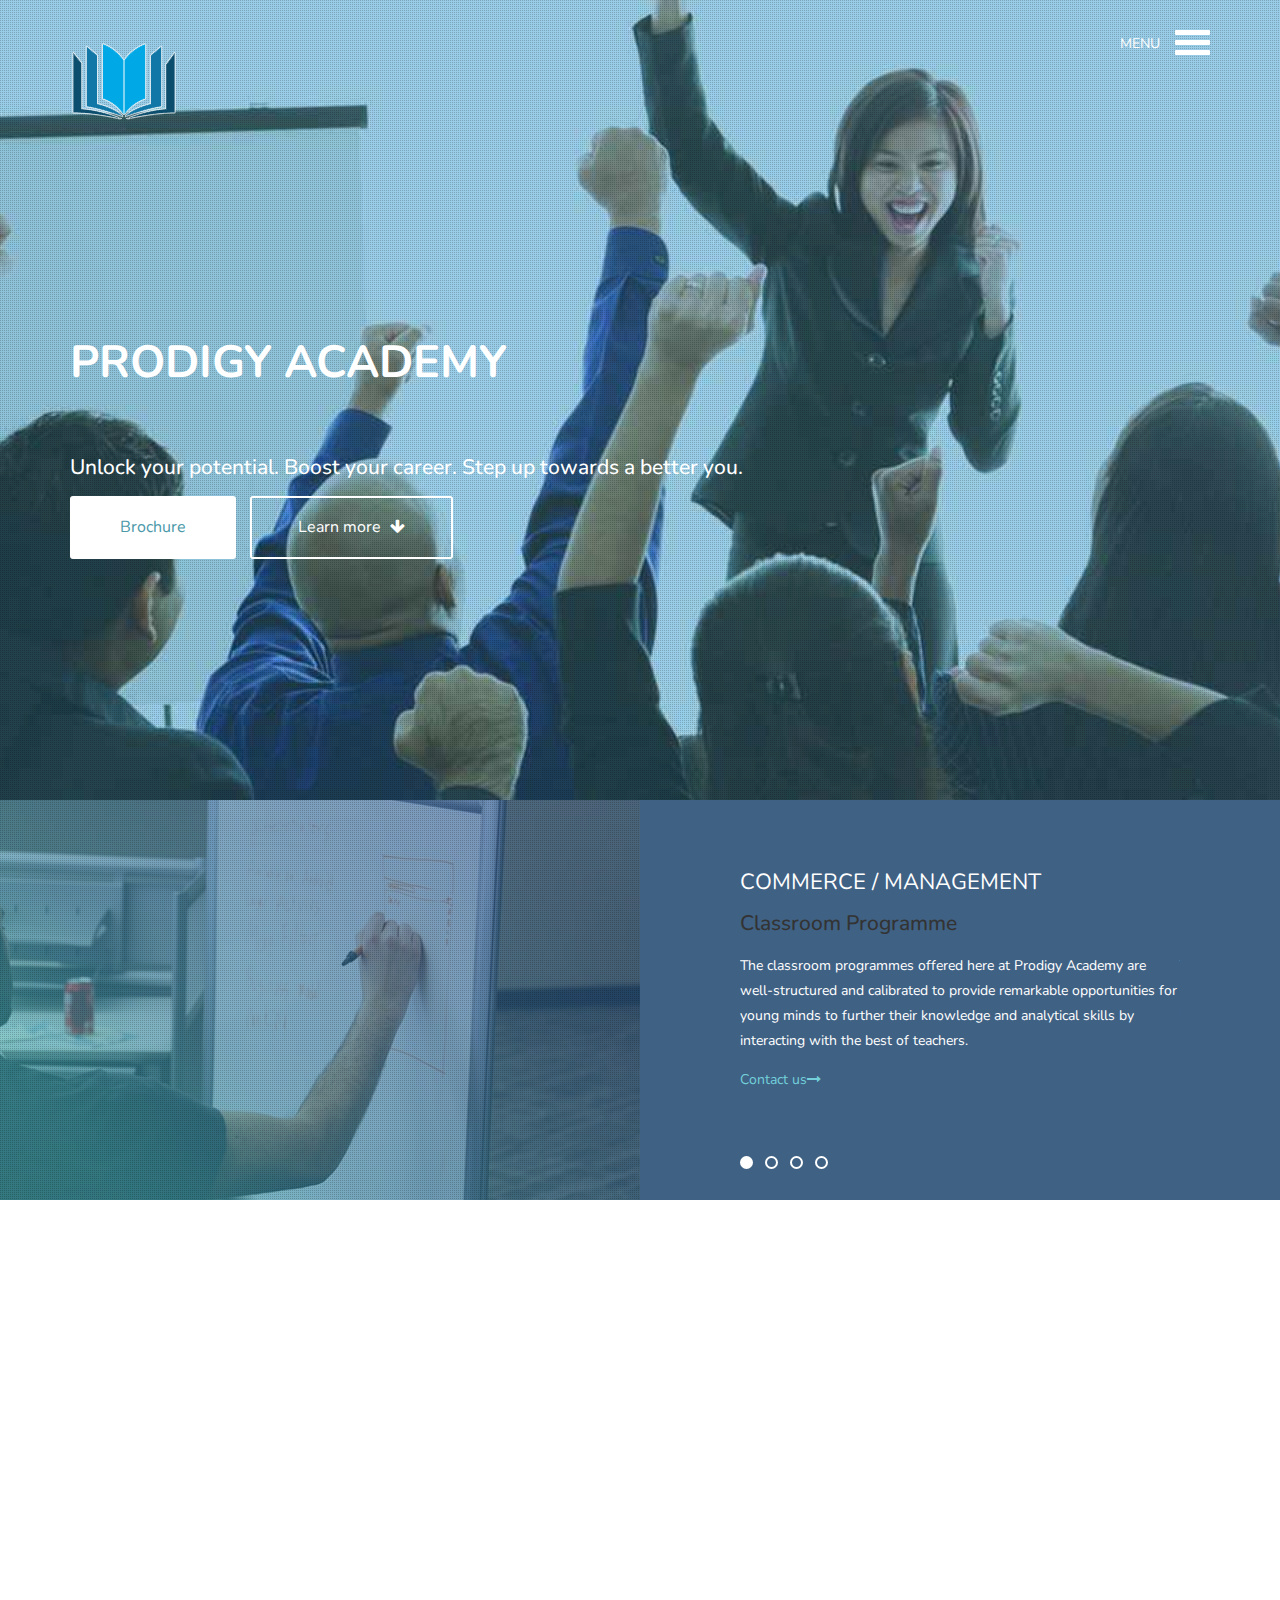
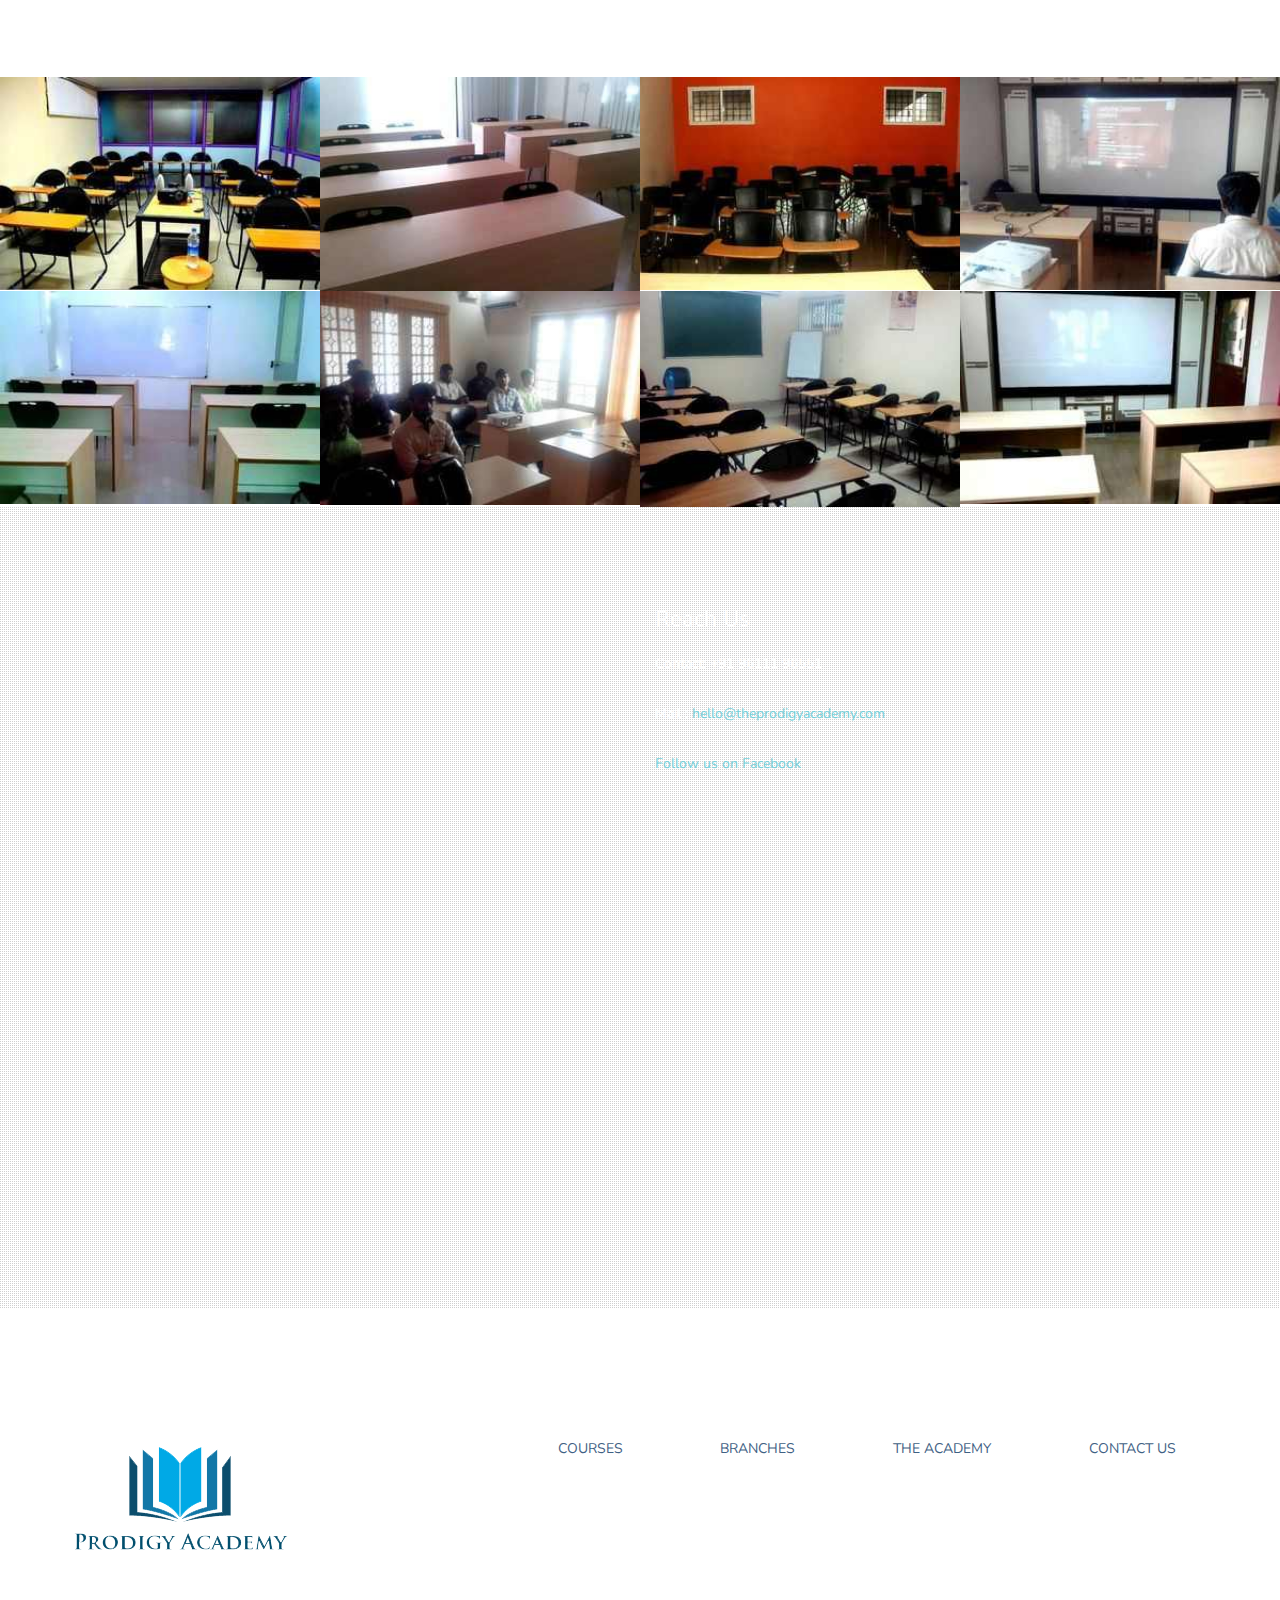
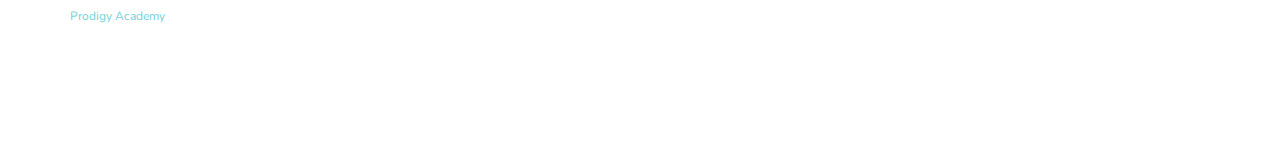
==== commit ca35fd64: "Compressed html" ====
--- a/index.html
+++ b/index.html
@@ -1,402 +1 @@
-<!DOCTYPE html>
-<!--[if lt IE 7]>      <html class="no-js lt-ie9 lt-ie8 lt-ie7"> <![endif]-->
-<!--[if IE 7]>         <html class="no-js lt-ie9 lt-ie8"> <![endif]-->
-<!--[if IE 8]>         <html class="no-js lt-ie9"> <![endif]-->
-<!--[if gt IE 8]><!--> <html class="no-js"> <!--<![endif]-->
-<html lang="en" class="no-js">
-	<head>
-		<meta charset="utf-8">
-		<meta http-equiv="X-UA-Compatible" content="IE=edge">
-		<meta name="viewport" content="width=device-width, initial-scale=1">
-		<title>Prodigy Academy</title>
-        <meta name="description" content="Prodigy Academy" />
-		<meta name="keywords" content="Prodigy Academy, commerce, management, full time correspondence" />
-		<meta name="author" content="Prodigy Academy" />
-		<!-- Bootstrap -->
-		<script src="js/modernizr.custom.js"></script>
-        <link rel="shortcut icon" href="favicon.ico">
-		<link href="css/bootstrap.min.css" rel="stylesheet">
-		<link href="css/jquery.fancybox.css" rel="stylesheet">
-		<link href="css/flickity.css" rel="stylesheet" >
-		<link href="css/animate.css" rel="stylesheet">
-		<link href="http://maxcdn.bootstrapcdn.com/font-awesome/4.2.0/css/font-awesome.min.css" rel="stylesheet">
-		<link href='http://fonts.googleapis.com/css?family=Nunito:400,300,700' rel='stylesheet' type='text/css'>
-		<link href="css/styles.css" rel="stylesheet">
-		<link href="css/queries.css" rel="stylesheet">
-		<!-- Facebook and Twitter integration -->
-		<meta property="og:title" content="Prodigy Academy"/>
-		<meta property="og:image" content="./img/prodigyacademylogo.png"/>
-		<meta property="og:url" content="http://www.theprodigyacademy.com"/>
-		<meta property="og:site_name" content="Prodigy Academy"/>
-		<meta property="og:description" content="Prodigy Academy commerce, management, full time correspondence"/>
-		<meta name="twitter:title" content="Prodigy Academy" />
-		<meta name="twitter:image" content="./img/prodigyacademylogo.png" />
-		<meta name="twitter:url" content="http://www.theprodigyacademy.com" />
-		<meta name="twitter:card" content="" />
-		<!-- HTML5 Shim and Respond.js IE8 support of HTML5 elements and media queries -->
-		<!-- WARNING: Respond.js doesn't work if you view the page via file:// -->
-		<!--[if lt IE 9]>
-		<script src="https://oss.maxcdn.com/libs/html5shiv/3.7.0/html5shiv.js"></script>
-		<script src="https://oss.maxcdn.com/libs/respond.js/1.4.2/respond.min.js"></script>
-		<![endif]-->
-	</head>
-	<body>
-		<!--[if lt IE 7]>
-		<p class="browsehappy">You are using an <strong>outdated</strong> browser. Please <a href="http://browsehappy.com/">upgrade your browser</a> to improve your experience.</p>
-		<![endif]-->
-		<!-- open/close -->
-		<header>
-			<section class="hero">
-				<div class="texture-overlay"></div>
-				<div class="container">
-					<div class="row nav-wrapper">
-						<div class="col-md-6 col-sm-6 col-xs-6 text-left">
-							<a href="#" class="logo-link"><img src="img/logo-blue1.png" alt="Prodigy Logo"></a>
-						</div>
-						<div class="col-md-6 col-sm-6 col-xs-6 text-right navicon">
-							<p>MENU</p><a id="trigger-overlay" class="nav_slide_button nav-toggle" href="#"><span></span></a>
-						</div>
-					</div>
-					<div class="row hero-content">
-						<div class="col-md-12">
-							<h1 class="animated fadeInDown"><b>PRODIGY ACADEMY</b></h1>
-                            <h2><br>Unlock your potential. Boost your career. Step up towards a better you.<br></h2>
-                            
-							<a href="#" class="use-btn animated fadeInUp">Brochure</a> <a href="#about" class="learn-btn animated fadeInUp">Learn more <i class="fa fa-arrow-down"></i></a>
-						</div>
-					</div>
-				</div>
-			</section>
-		</header>
-
-        <!--
-        <section class="video" >
-     
-			<div class="container">
-				<div class="row">
-					<div class="col-md-12 text-center">
-						<h1><a href="#" class="youtube-media"><i class="fa fa-play-circle-o"></i> Watch the Video</a></h1>
-					</div>
-				</div>
-			</div>
-
-		</section>
--->
-
-		<section class="features-intro" id="about">
-			<div class="container-fluid">
-				<div class="row">
-					<div class="col-md-6 nopadding features-intro-img">
-						<div class="features-bg">
-							<div class="texture-overlay"></div>
-							<div class="features-img wp1">
-								<img src="img/logo-blue@2x.png" alt="Prodigy Logo">
-							</div>
-						</div>
-					</div>
-					<div class="col-md-6 nopadding">
-						<div class="features-slider">
-								<ul class="slides" id="featuresSlider">
-									<li>
-										<h1>COMMERCE / MANAGEMENT </h1>
-                                        <h2>Classroom Programme </h2>
-										<p>The classroom programmes offered here at Prodigy Academy are well-structured and calibrated to provide remarkable opportunities for young minds to further their knowledge and analytical skills by interacting with the best of teachers.</p>
-										<p><a href="#contactus" class="arrow-btn">Contact us<i class="fa fa-long-arrow-right"></i></a></p>
-									</li>
-									<li>
-										<h1>ENGINEERING SUBJECTS </h1>
-                                        <h2>Classroom Programme </h2>
-										<p>The classroom programmes offered here at Prodigy Academy are well-structured and calibrated to provide remarkable opportunities for young minds to further their knowledge and analytical skills by interacting with the best of teachers.</p>
-										<p><a href="#contactus" class="arrow-btn">Contact us<i class="fa fa-long-arrow-right"></i></a></p>
-									</li>									
-                                    <li>
-										<h1>UNDERGRADUATE COURSES</h1>
-                                        <h2>Distance/Correspondence Programme</h2>
-										<p>The Distance Learning Programmes offered here at Prodigy Academy are well-conceived and structured that propagate our teaching standards beyond the classrooms and take care of the needs of the students willing to opt for distance learning.</p>
-										<p><a href="#contactus" class="arrow-btn">Contact us<i class="fa fa-long-arrow-right"></i></a></p>
-									</li>
-                                    <li>
-										<h1>POSTGRADUATE COURSES</h1>
-                                        <h2>Distance/Correspondence Programme</h2>
-										<p>The Distance Learning Programmes offered here at Prodigy Academy are well-conceived and structured that propagate our teaching standards beyond the classrooms and take care of the needs of the students willing to opt for distance learning.</p>
-										<p><a href="#contactus" class="arrow-btn">Contact us<i class="fa fa-long-arrow-right"></i></a></p>
-									</li>
-								</ul>
-						</div>
-					</div>
-				</div>
-			</div>
-		</section>
-		<section class="features-list" id="features">
-			<div class="container">
-				<div class="row">
-					<div class="col-md-12">
-
-						<div class="col-md-6 feature-1 wp2">
-							<div class="feature-icon">
-								<i class="fa fa-flash"></i>
-							</div>
-							<div class="feature-content">
-								<h1>HSR layout branch</h1>
-								<p>No 343, 9th Main, Sector-7, Next to Karnataka ATM<br>HSR Layout, Bangalore</p>
-                                <p>Contact:  +91 96111 96551</p>
-                                <p>Mail : hello@theprodigyacademy.com</p>
-								<a href="https://goo.gl/maps/MtkRh4Lc5iL2" target="_blank" class="read-more-btn">Google maps link <i class="fa fa-chevron-circle-right"></i></a>
-							</div>
-						</div>
-						<div class="col-md-6 feature-1 wp2">
-							<div class="feature-icon">
-								<i class="fa fa-flash"></i>
-							</div>
-							<div class="feature-content">
-								<h1>HSR layout branch</h1>
-								<p>No 343, 9th Main, Sector-7, Next to Karnataka ATM<br>HSR Layout, Bangalore</p>
-                                <p>Contact:  +91 96111 96551</p>
-                                <p>Mail : hello@theprodigyacademy.com</p>
-                                
-								<a href="https://goo.gl/maps/MtkRh4Lc5iL2" target="_blank" class="read-more-btn">Google maps link <i class="fa fa-chevron-circle-right"></i></a>
-							</div>
-						</div>
-						<div class="col-md-4 feature-3 wp2 delay-1s">
-
-					</div>
-				</div>
-			</div>
-		</section>
-        
-        
-        		<section class="screenshots" id="screenshots">
-			<div class="container-fluid">
-				<div class="row">
-					<ul class="grid">
-						<li>
-							<figure>
-								<img src="img/01-screenshot.jpg" alt="Screenshot 01">
-								<figcaption>
-								<div class="caption-content">
-									<a href="img/large/01.jpg" class="single_image">
-										<i class="fa fa-search"></i><br>
-										<p>Projector room </p>
-									</a>
-								</div>
-								</figcaption>
-							</figure>
-						</li>
-						<li>
-							<figure>
-								<img src="img/02-screenshot.jpg" alt="Screenshot 01">
-								<figcaption>
-								<div class="caption-content">
-									<a href="img/large/02.jpg" class="single_image">
-										<i class="fa fa-search"></i><br>
-										<p>Our Classrooms</p>
-									</a>
-								</div>
-								</figcaption>
-							</figure>
-						</li>
-						<li>
-							<figure>
-								<img src="img/03-screenshot.jpg" alt="Screenshot 01">
-								<figcaption>
-								<div class="caption-content">
-									<a href="img/large/03.jpg" class="single_image">
-										<i class="fa fa-search"></i><br>
-										<p>Our Classrooms</p>
-									</a>
-								</div>
-								</figcaption>
-							</figure>
-						</li>
-						<li>
-							<figure>
-								<img src="img/04-screenshot.jpg" alt="Screenshot 01">
-								<figcaption>
-								<div class="caption-content">
-									<a href="img/large/04.jpg" class="single_image">
-										<i class="fa fa-search"></i><br>
-										<p>Classroom caption</p>
-									</a>
-								</div>
-								</figcaption>
-							</figure>
-						</li>
-					</ul>
-				</div>
-				<div class="row">
-					<ul class="grid">
-						<li>
-							<figure>
-								<img src="img/05-screenshot.jpg" alt="Screenshot 01">
-								<figcaption>
-								<div class="caption-content">
-									<a href="img/large/05.jpg" class="single_image">
-										<i class="fa fa-search"></i><br>
-										<p>Our Classrooms</p>
-									</a>
-								</div>
-								</figcaption>
-							</figure>
-						</li>
-						<li>
-							<figure>
-								<img src="img/06-screenshot.jpg" alt="Screenshot 01">
-								<figcaption>
-								<div class="caption-content">
-									<a href="img/large/06.jpg" class="single_image">
-										<i class="fa fa-search"></i><br>
-										<p>Our Classrooms</p>
-									</a>
-								</div>
-								</figcaption>
-							</figure>
-						</li>
-						<li>
-							<figure>
-								<img src="img/07-screenshot.jpg" alt="Screenshot 01">
-								<figcaption>
-								<div class="caption-content">
-									<a href="img/large/07.jpg" class="single_image">
-										<i class="fa fa-search"></i><br>
-										<p>Our Classrooms</p>
-									</a>
-								</div>
-								</figcaption>
-							</figure>
-						</li>
-						<li>
-							<figure>
-								<img src="img/08-screenshot.jpg" alt="Screenshot 01">
-								<figcaption>
-								<div class="caption-content">
-									<a href="img/large/08.jpg" class="single_image">
-										<i class="fa fa-search"></i><br>
-										<p>Our Classrooms</p>
-									</a>
-								</div>
-								</figcaption>
-							</figure>
-						</li>
-					</ul>
-				</div>
-			</div>
-		</section>
-		<section class="showcase" id="contactus">
-			<div class="showcase-wrap">
-				<div class="texture-overlay"></div>
-				<div class="container">
-					<div class="row">
-						<div class="col-md-6">
-							<div class="device wp3">
-								<div class="device-content">
-									<div class="showcase-slider">
-										<ul class="slides" id="showcaseSlider">
-											<li>
-												<img src="img/screen1.jpg" alt="Contact Image">
-											</li>
-											<li>
-												<img src="img/screen2.jpg" alt="Contact Image">
-											</li>
-											<li>
-												<img src="img/screen3.jpg" alt="Contact Image">
-											</li>
-										</ul>
-									</div>
-								</div>
-							</div>
-						</div>
-						<div class="col-md-6">
-							<h1>Reach Us</h1>
-							<p>Contact:  +91 96111 96551</p>
-                            <p>Mail : <a href="mailto:hello@theprodigyacademy.com" target="_top">hello@theprodigyacademy.com</a></p>
-                            <p><a href="https://www.facebook.com/theprodigyacademy/" target="_blank">Follow us on Facebook</a></p>
-                            <!--
-							<blockquote class="team-quote">
-								<div class="avatar"><img src="img/avatar.png" alt="User Avatar"></div>
-								<p>Contact this person / Address</p>
-								<div class="logo-quote">
-									
-								</div>
-							</blockquote>
--->
-                            <blockquote> 
-                                <div class="iframe-rwd">
-                                <iframe width="500" height="450" frameborder="0" scrolling="no" marginheight="0" marginwidth="0" src="https://www.google.com/maps/embed/v1/place?q=No%20343%2C%209th%20Main%2C%20Sector-7%2C%20%20HSR%20Layout%2C%20Bangalore%20560%20102&key=AIzaSyCe8IAyzfEYjh1GyuO50kjFdRQNU82eZFo" allowfullscreen></iframe>
-                                    </div>
-                                    </blockquote>
-						
-    
-						</div>
-					</div>
-				</div>
-			</div>
-		</section>
-<!--
-		<section class="download" id="download">
-			<div class="container">
-				<div class="row">
-					<div class="col-md-12 text-center wp4">
-						<h1>Seen Enough? Download the brochure</h1>
-						<a href="http://theprodigyacademy.com" class="download-btn">Download! <i class="fa fa-download"></i></a>
-					</div>
-				</div>
-			</div>
-		</section>
--->
-		<footer>
-			<div class="container">
-				<div class="row">
-					<div class="col-md-5">
-						<h1 class="footer-logo">
-						<img src="img/logo-blue.png" alt="Footer Logo Blue">
-						</h1>
-						<p><a href="http://theprodigyacademy.com">Prodigy Academy</a> </p>
-					</div>
-					<div class="col-md-7">
-						<ul class="footer-nav">
-							<li><a href="#about">Courses</a></li>
-							<li><a href="#features">Branches</a></li>
-							<li><a href="#screenshots">The Academy</a></li>
-							<li><a href="#contactus">Contact Us</a></li>
-						</ul>
-					</div>
-				</div>
-			</div>
-		</footer>
-		<div class="overlay overlay-boxify">
-			<nav>
-				<ul>
-					<li><a href="#about"><i class="fa fa-flash"></i>Courses</a></li>
-					<li><a href="#features"><i class="fa fa-download"></i>Branches</a></li>
-				</ul>
-				<ul>
-					<li><a href="#screenshots"><i class="fa fa-desktop"></i>The Academy</a></li>
-					<li><a href="#contactus"><i class="fa fa-flash"></i>Contact Us</a></li>
-				</ul>
-			</nav>
-		</div>
-		<!-- jQuery (necessary for Bootstrap's JavaScript plugins) -->
-		<script src="js/min/toucheffects-min.js" async></script>
-		<script src="js/jquery.min.js" async></script>
-		<script src="js/flickity.pkgd.min.js" async></script>
-		<script src="js/jquery.fancybox.pack.js" async></script>
-		<!-- Include all compiled plugins (below), or include individual files as needed -->
-		<script src="js/retina.js" async></script>
-		<script src="js/waypoints.min.js" async></script>
-		<script src="js/bootstrap.min.js" async></script>
-		<script src="js/min/scripts-min.js" async></script>
-         
-        <script>
-  (function(i,s,o,g,r,a,m){i['GoogleAnalyticsObject']=r;i[r]=i[r]||function(){
-  (i[r].q=i[r].q||[]).push(arguments)},i[r].l=1*new Date();a=s.createElement(o),
-  m=s.getElementsByTagName(o)[0];a.async=1;a.src=g;m.parentNode.insertBefore(a,m)
-  })(window,document,'script','https://www.google-analytics.com/analytics.js','ga');
-
-  ga('create', 'UA-55507640-4', 'auto');
-  ga('send', 'pageview');
-
-</script>            
-
-            
-	</body>
-</html>
+<!DOCTYPE html> <html class="no-js"> <html lang="en" class="no-js"><head><meta charset="utf-8"><meta http-equiv="X-UA-Compatible" content="IE=edge"><meta name="viewport" content="width=device-width, initial-scale=1"><title>Prodigy Academy</title> <meta name="description" content="Prodigy Academy"/><meta name="keywords" content="Prodigy Academy, commerce, management, full time correspondence"/><meta name="author" content="Prodigy Academy"/><script src="js/modernizr.custom.js"></script> <link rel="shortcut icon" href="favicon.ico"><link href="css/bootstrap.min.css" rel="stylesheet"><link href="css/jquery.fancybox.css" rel="stylesheet"><link href="css/flickity.css" rel="stylesheet" ><link href="css/animate.css" rel="stylesheet"><link href="http://maxcdn.bootstrapcdn.com/font-awesome/4.2.0/css/font-awesome.min.css" rel="stylesheet"><link href='http://fonts.googleapis.com/css?family=Nunito:400,300,700' rel='stylesheet' type='text/css'><link href="css/styles.css" rel="stylesheet"><link href="css/queries.css" rel="stylesheet"><meta property="og:title" content="Prodigy Academy"/><meta property="og:image" content="./img/prodigyacademylogo.png"/><meta property="og:url" content="http://www.theprodigyacademy.com"/><meta property="og:site_name" content="Prodigy Academy"/><meta property="og:description" content="Prodigy Academy commerce, management, full time correspondence"/><meta name="twitter:title" content="Prodigy Academy"/><meta name="twitter:image" content="./img/prodigyacademylogo.png"/><meta name="twitter:url" content="http://www.theprodigyacademy.com"/><meta name="twitter:card" content=""/><!--[if lt IE 9]><script src="https://oss.maxcdn.com/libs/html5shiv/3.7.0/html5shiv.js"></script><script src="https://oss.maxcdn.com/libs/respond.js/1.4.2/respond.min.js"></script><![endif]--></head><body><!--[if lt IE 7]><p class="browsehappy">You are using an <strong>outdated</strong> browser. Please <a href="http://browsehappy.com/">upgrade your browser</a> to improve your experience.</p><![endif]--><header><section class="hero"><div class="texture-overlay"></div><div class="container"><div class="row nav-wrapper"><div class="col-md-6 col-sm-6 col-xs-6 text-left"><a href="#" class="logo-link"><img src="img/logo-blue1.png" alt="Prodigy Logo"></a></div><div class="col-md-6 col-sm-6 col-xs-6 text-right navicon"><p>MENU</p><a id="trigger-overlay" class="nav_slide_button nav-toggle" href="#"><span></span></a></div></div><div class="row hero-content"><div class="col-md-12"><h1 class="animated fadeInDown"><b>PRODIGY ACADEMY</b></h1> <h2><br>Unlock your potential. Boost your career. Step up towards a better you.<br></h2> <a href="#" class="use-btn animated fadeInUp">Brochure</a> <a href="#about" class="learn-btn animated fadeInUp">Learn more <i class="fa fa-arrow-down"></i></a></div></div></div></section></header><!-- <section class="video" > <div class="container"><div class="row"><div class="col-md-12 text-center"><h1><a href="#" class="youtube-media"><i class="fa fa-play-circle-o"></i> Watch the Video</a></h1></div></div></div></section>--><section class="features-intro" id="about"><div class="container-fluid"><div class="row"><div class="col-md-6 nopadding features-intro-img"><div class="features-bg"><div class="texture-overlay"></div><div class="features-img wp1"><img src="img/logo-blue@2x.png" alt="Prodigy Logo"></div></div></div><div class="col-md-6 nopadding"><div class="features-slider"><ul class="slides" id="featuresSlider"><li><h1>COMMERCE / MANAGEMENT </h1> <h2>Classroom Programme </h2><p>The classroom programmes offered here at Prodigy Academy are well-structured and calibrated to provide remarkable opportunities for young minds to further their knowledge and analytical skills by interacting with the best of teachers.</p><p><a href="#contactus" class="arrow-btn">Contact us<i class="fa fa-long-arrow-right"></i></a></p></li><li><h1>ENGINEERING SUBJECTS </h1> <h2>Classroom Programme </h2><p>The classroom programmes offered here at Prodigy Academy are well-structured and calibrated to provide remarkable opportunities for young minds to further their knowledge and analytical skills by interacting with the best of teachers.</p><p><a href="#contactus" class="arrow-btn">Contact us<i class="fa fa-long-arrow-right"></i></a></p></li><li><h1>UNDERGRADUATE COURSES</h1> <h2>Distance/Correspondence Programme</h2><p>The Distance Learning Programmes offered here at Prodigy Academy are well-conceived and structured that propagate our teaching standards beyond the classrooms and take care of the needs of the students willing to opt for distance learning.</p><p><a href="#contactus" class="arrow-btn">Contact us<i class="fa fa-long-arrow-right"></i></a></p></li><li><h1>POSTGRADUATE COURSES</h1> <h2>Distance/Correspondence Programme</h2><p>The Distance Learning Programmes offered here at Prodigy Academy are well-conceived and structured that propagate our teaching standards beyond the classrooms and take care of the needs of the students willing to opt for distance learning.</p><p><a href="#contactus" class="arrow-btn">Contact us<i class="fa fa-long-arrow-right"></i></a></p></li></ul></div></div></div></div></section><section class="features-list" id="features"><div class="container"><div class="row"><div class="col-md-12"><div class="col-md-6 feature-1 wp2"><div class="feature-icon"><i class="fa fa-flash"></i></div><div class="feature-content"><h1>HSR layout branch</h1><p>No 343, 9th Main, Sector-7, Next to Karnataka ATM<br>HSR Layout, Bangalore</p><p>Contact: +91 96111 96551</p><p>Mail : hello@theprodigyacademy.com</p><a href="https://goo.gl/maps/MtkRh4Lc5iL2" target="_blank" class="read-more-btn">Google maps link <i class="fa fa-chevron-circle-right"></i></a></div></div><div class="col-md-6 feature-1 wp2"><div class="feature-icon"><i class="fa fa-flash"></i></div><div class="feature-content"><h1>HSR layout branch</h1><p>No 343, 9th Main, Sector-7, Next to Karnataka ATM<br>HSR Layout, Bangalore</p><p>Contact: +91 96111 96551</p><p>Mail : hello@theprodigyacademy.com</p><a href="https://goo.gl/maps/MtkRh4Lc5iL2" target="_blank" class="read-more-btn">Google maps link <i class="fa fa-chevron-circle-right"></i></a></div></div><div class="col-md-4 feature-3 wp2 delay-1s"></div></div></div></section> <section class="screenshots" id="screenshots"><div class="container-fluid"><div class="row"><ul class="grid"><li><figure><img src="img/01-screenshot.jpg" alt="Screenshot 01"><figcaption><div class="caption-content"><a href="img/large/01.jpg" class="single_image"><i class="fa fa-search"></i><br><p>Projector room </p></a></div></figcaption></figure></li><li><figure><img src="img/02-screenshot.jpg" alt="Screenshot 01"><figcaption><div class="caption-content"><a href="img/large/02.jpg" class="single_image"><i class="fa fa-search"></i><br><p>Our Classrooms</p></a></div></figcaption></figure></li><li><figure><img src="img/03-screenshot.jpg" alt="Screenshot 01"><figcaption><div class="caption-content"><a href="img/large/03.jpg" class="single_image"><i class="fa fa-search"></i><br><p>Our Classrooms</p></a></div></figcaption></figure></li><li><figure><img src="img/04-screenshot.jpg" alt="Screenshot 01"><figcaption><div class="caption-content"><a href="img/large/04.jpg" class="single_image"><i class="fa fa-search"></i><br><p>Classroom caption</p></a></div></figcaption></figure></li></ul></div><div class="row"><ul class="grid"><li><figure><img src="img/05-screenshot.jpg" alt="Screenshot 01"><figcaption><div class="caption-content"><a href="img/large/05.jpg" class="single_image"><i class="fa fa-search"></i><br><p>Our Classrooms</p></a></div></figcaption></figure></li><li><figure><img src="img/06-screenshot.jpg" alt="Screenshot 01"><figcaption><div class="caption-content"><a href="img/large/06.jpg" class="single_image"><i class="fa fa-search"></i><br><p>Our Classrooms</p></a></div></figcaption></figure></li><li><figure><img src="img/07-screenshot.jpg" alt="Screenshot 01"><figcaption><div class="caption-content"><a href="img/large/07.jpg" class="single_image"><i class="fa fa-search"></i><br><p>Our Classrooms</p></a></div></figcaption></figure></li><li><figure><img src="img/08-screenshot.jpg" alt="Screenshot 01"><figcaption><div class="caption-content"><a href="img/large/08.jpg" class="single_image"><i class="fa fa-search"></i><br><p>Our Classrooms</p></a></div></figcaption></figure></li></ul></div></div></section><section class="showcase" id="contactus"><div class="showcase-wrap"><div class="texture-overlay"></div><div class="container"><div class="row"><div class="col-md-6"><div class="device wp3"><div class="device-content"><div class="showcase-slider"><ul class="slides" id="showcaseSlider"><li><img src="img/screen1.jpg" alt="Contact Image"></li><li><img src="img/screen2.jpg" alt="Contact Image"></li><li><img src="img/screen3.jpg" alt="Contact Image"></li></ul></div></div></div></div><div class="col-md-6"><h1>Reach Us</h1><p>Contact: +91 96111 96551</p><p>Mail : <a href="mailto:hello@theprodigyacademy.com" target="_top">hello@theprodigyacademy.com</a></p><p><a href="https://www.facebook.com/theprodigyacademy/" target="_blank">Follow us on Facebook</a></p><!--<blockquote class="team-quote"><div class="avatar"><img src="img/avatar.png" alt="User Avatar"></div><p>Contact this person / Address</p><div class="logo-quote"></div></blockquote>--> <blockquote> <div class="iframe-rwd"> <iframe width="500" height="450" frameborder="0" scrolling="no" marginheight="0" marginwidth="0" src="https://www.google.com/maps/embed/v1/place?q=No%20343%2C%209th%20Main%2C%20Sector-7%2C%20%20HSR%20Layout%2C%20Bangalore%20560%20102&key=AIzaSyCe8IAyzfEYjh1GyuO50kjFdRQNU82eZFo" allowfullscreen></iframe> </div></blockquote> </div></div></div></div></section><!--<section class="download" id="download"><div class="container"><div class="row"><div class="col-md-12 text-center wp4"><h1>Seen Enough? Download the brochure</h1><a href="http://theprodigyacademy.com" class="download-btn">Download! <i class="fa fa-download"></i></a></div></div></div></section>--><footer><div class="container"><div class="row"><div class="col-md-5"><h1 class="footer-logo"><img src="img/logo-blue.png" alt="Footer Logo Blue"></h1><p><a href="http://theprodigyacademy.com">Prodigy Academy</a> </p></div><div class="col-md-7"><ul class="footer-nav"><li><a href="#about">Courses</a></li><li><a href="#features">Branches</a></li><li><a href="#screenshots">The Academy</a></li><li><a href="#contactus">Contact Us</a></li></ul></div></div></div></footer><div class="overlay overlay-boxify"><nav><ul><li><a href="#about"><i class="fa fa-flash"></i>Courses</a></li><li><a href="#features"><i class="fa fa-download"></i>Branches</a></li></ul><ul><li><a href="#screenshots"><i class="fa fa-desktop"></i>The Academy</a></li><li><a href="#contactus"><i class="fa fa-flash"></i>Contact Us</a></li></ul></nav></div><script src="js/min/toucheffects-min.js" async></script><script src="js/jquery.min.js" async></script><script src="js/flickity.pkgd.min.js" async></script><script src="js/jquery.fancybox.pack.js" async></script><script src="js/retina.js" async></script><script src="js/waypoints.min.js" async></script><script src="js/bootstrap.min.js" async></script><script src="js/min/scripts-min.js" async></script> <script>(function(i,s,o,g,r,a,m){i['GoogleAnalyticsObject']=r;i[r]=i[r]||function(){(i[r].q=i[r].q||[]).push(arguments)},i[r].l=1*new Date();a=s.createElement(o), m=s.getElementsByTagName(o)[0];a.async=1;a.src=g;m.parentNode.insertBefore(a,m)})(window,document,'script','https://www.google-analytics.com/analytics.js','ga'); ga('create', 'UA-55507640-4', 'auto'); ga('send', 'pageview');</script> </body></html>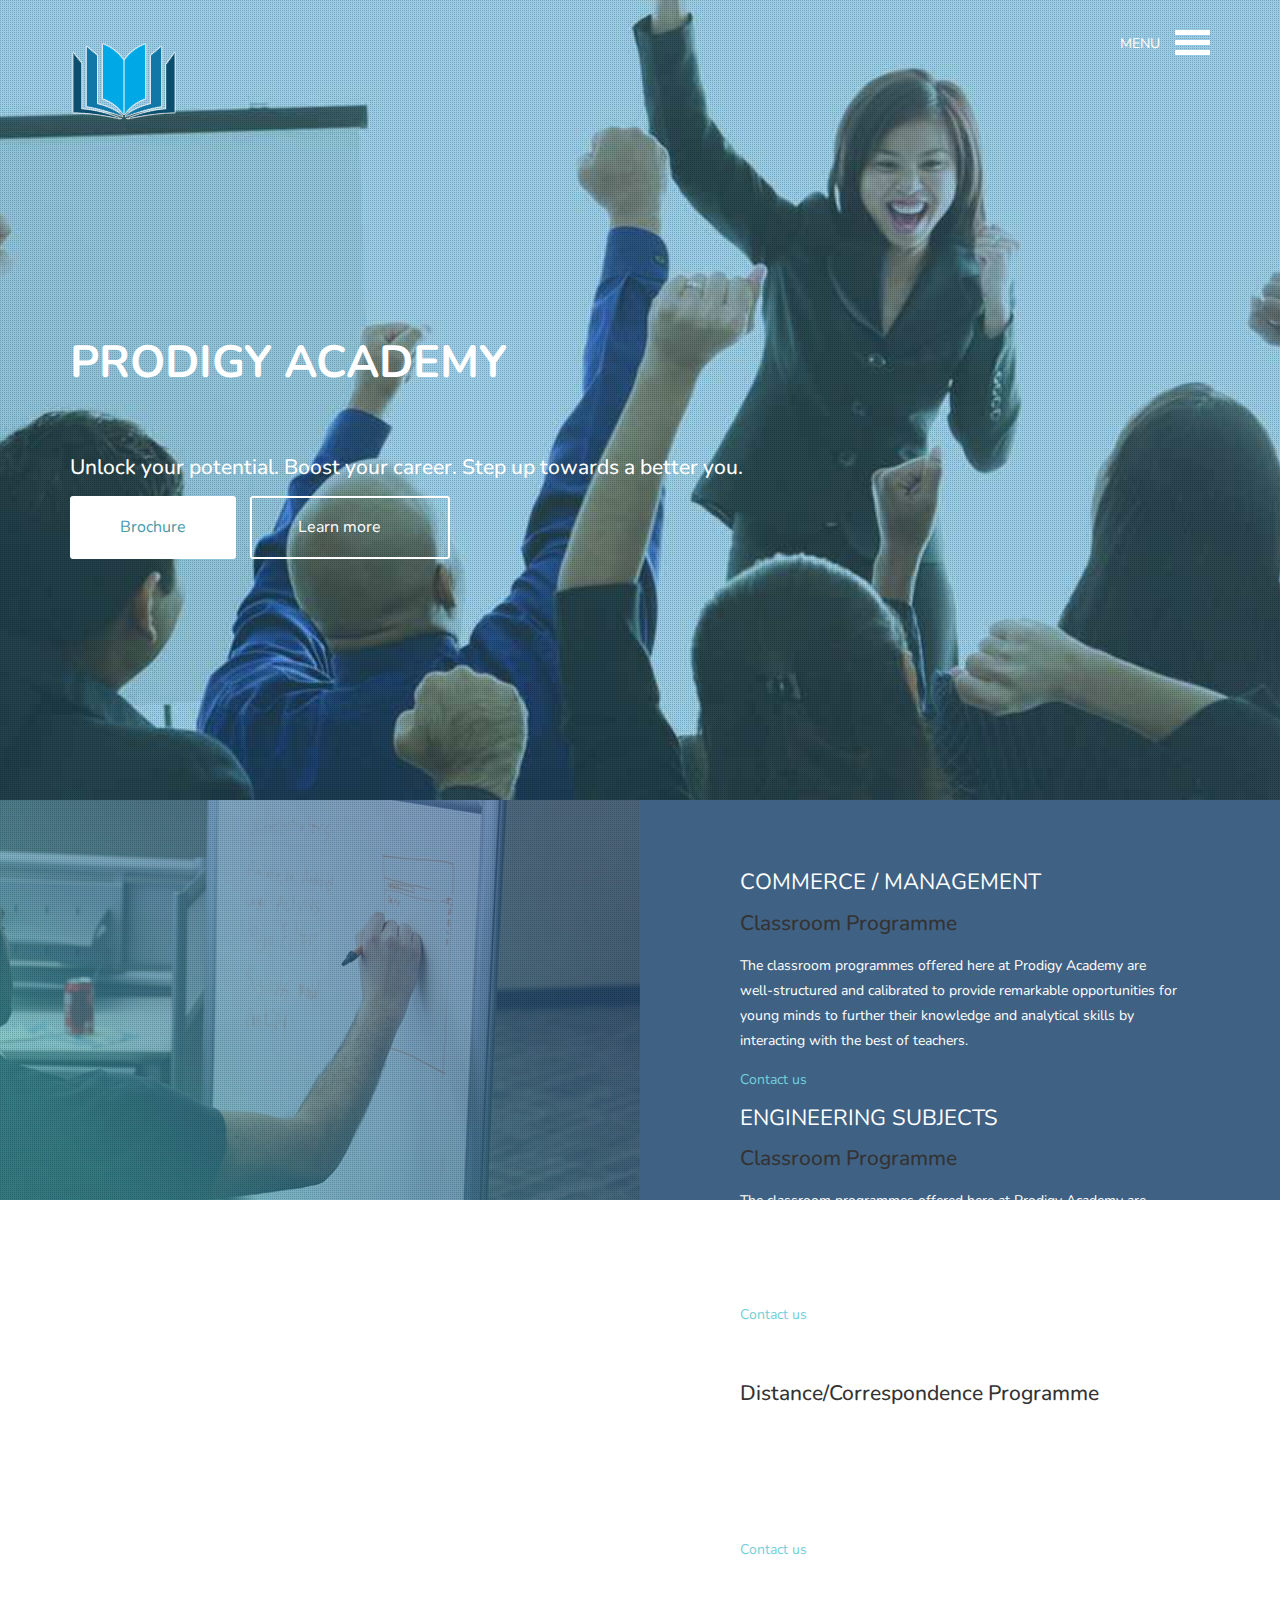
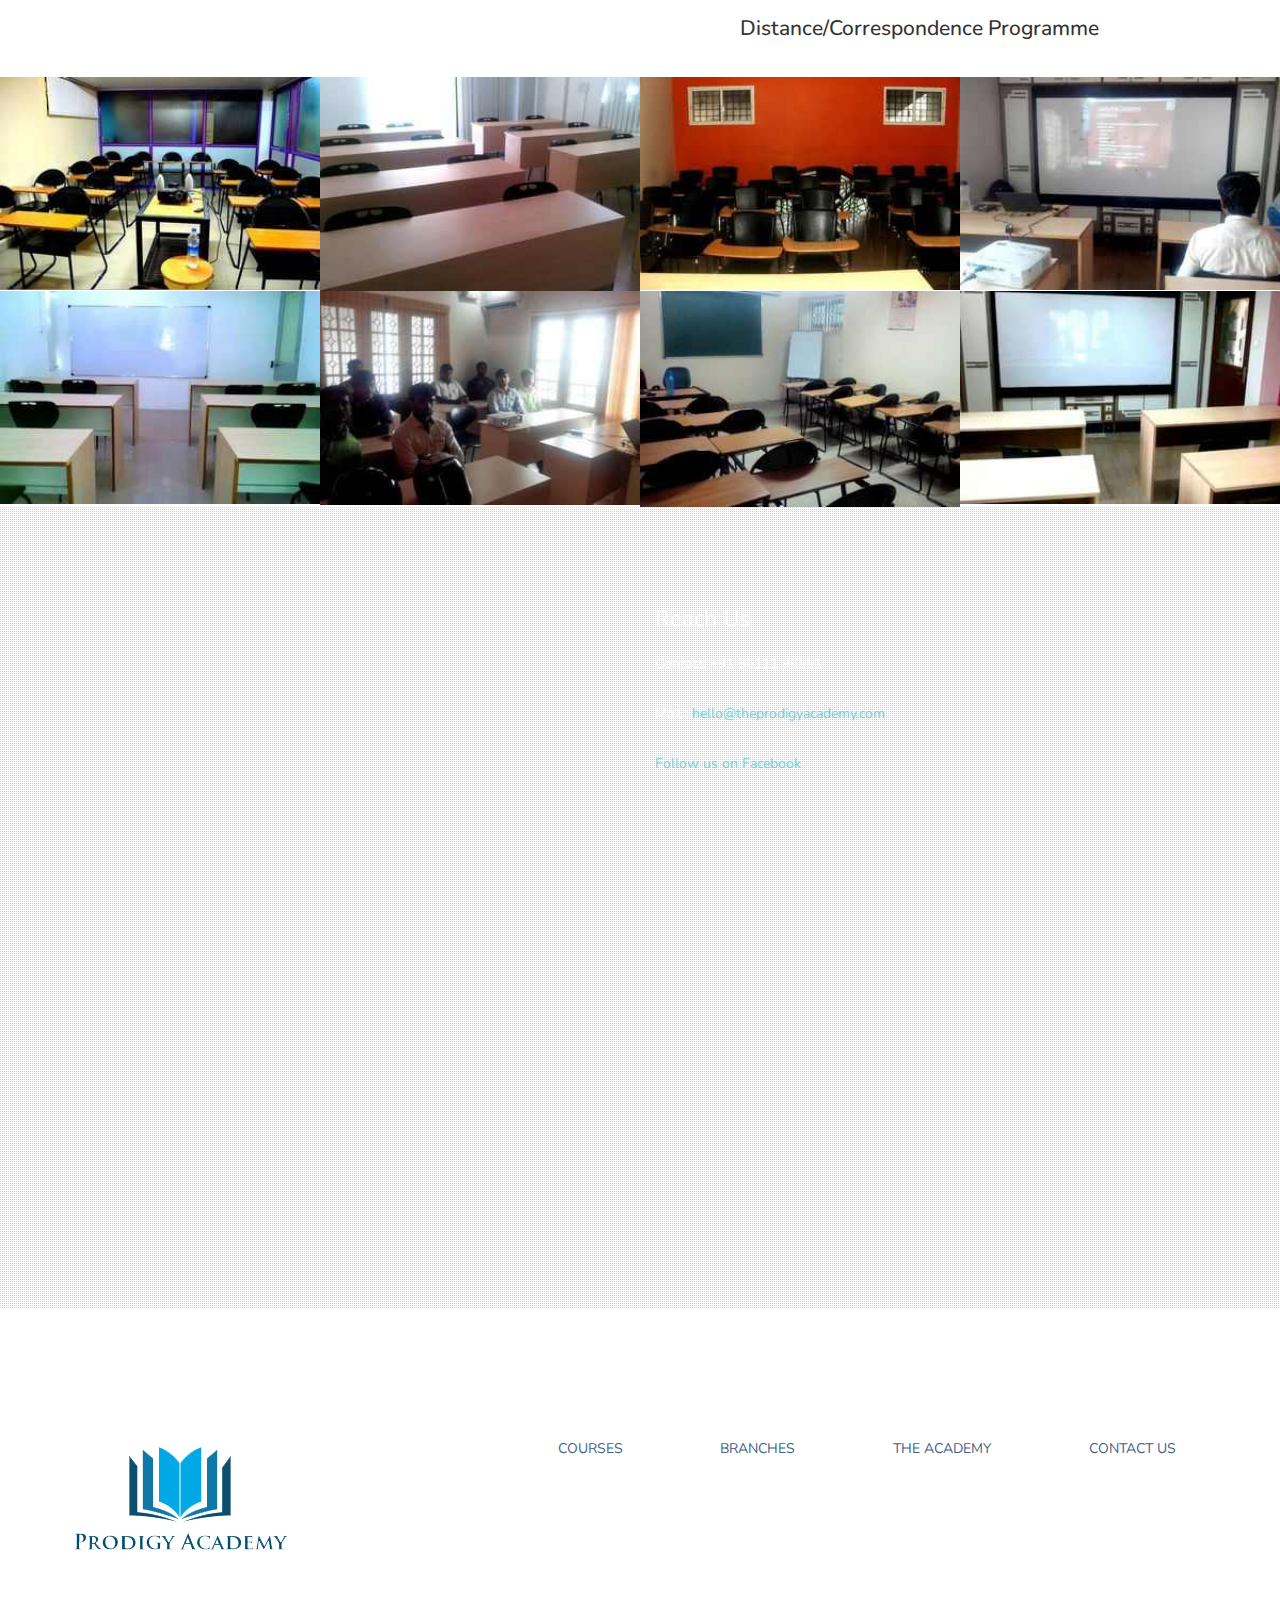
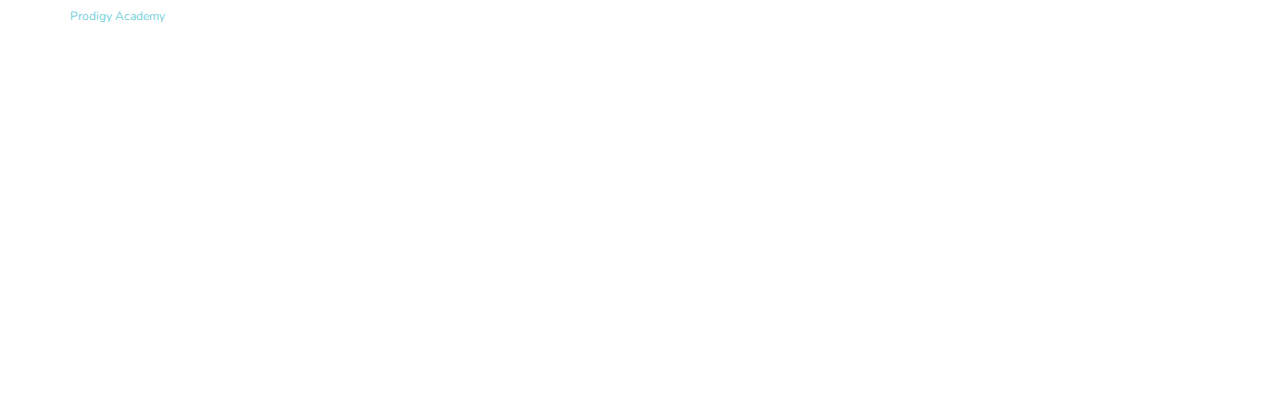
==== commit 8e402f0f: "Merged css files in one" ====
--- a/index.html
+++ b/index.html
@@ -1 +1 @@
-<!DOCTYPE html> <html class="no-js"> <html lang="en" class="no-js"><head><meta charset="utf-8"><meta http-equiv="X-UA-Compatible" content="IE=edge"><meta name="viewport" content="width=device-width, initial-scale=1"><title>Prodigy Academy</title> <meta name="description" content="Prodigy Academy"/><meta name="keywords" content="Prodigy Academy, commerce, management, full time correspondence"/><meta name="author" content="Prodigy Academy"/><script src="js/modernizr.custom.js"></script> <link rel="shortcut icon" href="favicon.ico"><link href="css/bootstrap.min.css" rel="stylesheet"><link href="css/jquery.fancybox.css" rel="stylesheet"><link href="css/flickity.css" rel="stylesheet" ><link href="css/animate.css" rel="stylesheet"><link href="http://maxcdn.bootstrapcdn.com/font-awesome/4.2.0/css/font-awesome.min.css" rel="stylesheet"><link href='http://fonts.googleapis.com/css?family=Nunito:400,300,700' rel='stylesheet' type='text/css'><link href="css/styles.css" rel="stylesheet"><link href="css/queries.css" rel="stylesheet"><meta property="og:title" content="Prodigy Academy"/><meta property="og:image" content="./img/prodigyacademylogo.png"/><meta property="og:url" content="http://www.theprodigyacademy.com"/><meta property="og:site_name" content="Prodigy Academy"/><meta property="og:description" content="Prodigy Academy commerce, management, full time correspondence"/><meta name="twitter:title" content="Prodigy Academy"/><meta name="twitter:image" content="./img/prodigyacademylogo.png"/><meta name="twitter:url" content="http://www.theprodigyacademy.com"/><meta name="twitter:card" content=""/><!--[if lt IE 9]><script src="https://oss.maxcdn.com/libs/html5shiv/3.7.0/html5shiv.js"></script><script src="https://oss.maxcdn.com/libs/respond.js/1.4.2/respond.min.js"></script><![endif]--></head><body><!--[if lt IE 7]><p class="browsehappy">You are using an <strong>outdated</strong> browser. Please <a href="http://browsehappy.com/">upgrade your browser</a> to improve your experience.</p><![endif]--><header><section class="hero"><div class="texture-overlay"></div><div class="container"><div class="row nav-wrapper"><div class="col-md-6 col-sm-6 col-xs-6 text-left"><a href="#" class="logo-link"><img src="img/logo-blue1.png" alt="Prodigy Logo"></a></div><div class="col-md-6 col-sm-6 col-xs-6 text-right navicon"><p>MENU</p><a id="trigger-overlay" class="nav_slide_button nav-toggle" href="#"><span></span></a></div></div><div class="row hero-content"><div class="col-md-12"><h1 class="animated fadeInDown"><b>PRODIGY ACADEMY</b></h1> <h2><br>Unlock your potential. Boost your career. Step up towards a better you.<br></h2> <a href="#" class="use-btn animated fadeInUp">Brochure</a> <a href="#about" class="learn-btn animated fadeInUp">Learn more <i class="fa fa-arrow-down"></i></a></div></div></div></section></header><!-- <section class="video" > <div class="container"><div class="row"><div class="col-md-12 text-center"><h1><a href="#" class="youtube-media"><i class="fa fa-play-circle-o"></i> Watch the Video</a></h1></div></div></div></section>--><section class="features-intro" id="about"><div class="container-fluid"><div class="row"><div class="col-md-6 nopadding features-intro-img"><div class="features-bg"><div class="texture-overlay"></div><div class="features-img wp1"><img src="img/logo-blue@2x.png" alt="Prodigy Logo"></div></div></div><div class="col-md-6 nopadding"><div class="features-slider"><ul class="slides" id="featuresSlider"><li><h1>COMMERCE / MANAGEMENT </h1> <h2>Classroom Programme </h2><p>The classroom programmes offered here at Prodigy Academy are well-structured and calibrated to provide remarkable opportunities for young minds to further their knowledge and analytical skills by interacting with the best of teachers.</p><p><a href="#contactus" class="arrow-btn">Contact us<i class="fa fa-long-arrow-right"></i></a></p></li><li><h1>ENGINEERING SUBJECTS </h1> <h2>Classroom Programme </h2><p>The classroom programmes offered here at Prodigy Academy are well-structured and calibrated to provide remarkable opportunities for young minds to further their knowledge and analytical skills by interacting with the best of teachers.</p><p><a href="#contactus" class="arrow-btn">Contact us<i class="fa fa-long-arrow-right"></i></a></p></li><li><h1>UNDERGRADUATE COURSES</h1> <h2>Distance/Correspondence Programme</h2><p>The Distance Learning Programmes offered here at Prodigy Academy are well-conceived and structured that propagate our teaching standards beyond the classrooms and take care of the needs of the students willing to opt for distance learning.</p><p><a href="#contactus" class="arrow-btn">Contact us<i class="fa fa-long-arrow-right"></i></a></p></li><li><h1>POSTGRADUATE COURSES</h1> <h2>Distance/Correspondence Programme</h2><p>The Distance Learning Programmes offered here at Prodigy Academy are well-conceived and structured that propagate our teaching standards beyond the classrooms and take care of the needs of the students willing to opt for distance learning.</p><p><a href="#contactus" class="arrow-btn">Contact us<i class="fa fa-long-arrow-right"></i></a></p></li></ul></div></div></div></div></section><section class="features-list" id="features"><div class="container"><div class="row"><div class="col-md-12"><div class="col-md-6 feature-1 wp2"><div class="feature-icon"><i class="fa fa-flash"></i></div><div class="feature-content"><h1>HSR layout branch</h1><p>No 343, 9th Main, Sector-7, Next to Karnataka ATM<br>HSR Layout, Bangalore</p><p>Contact: +91 96111 96551</p><p>Mail : hello@theprodigyacademy.com</p><a href="https://goo.gl/maps/MtkRh4Lc5iL2" target="_blank" class="read-more-btn">Google maps link <i class="fa fa-chevron-circle-right"></i></a></div></div><div class="col-md-6 feature-1 wp2"><div class="feature-icon"><i class="fa fa-flash"></i></div><div class="feature-content"><h1>HSR layout branch</h1><p>No 343, 9th Main, Sector-7, Next to Karnataka ATM<br>HSR Layout, Bangalore</p><p>Contact: +91 96111 96551</p><p>Mail : hello@theprodigyacademy.com</p><a href="https://goo.gl/maps/MtkRh4Lc5iL2" target="_blank" class="read-more-btn">Google maps link <i class="fa fa-chevron-circle-right"></i></a></div></div><div class="col-md-4 feature-3 wp2 delay-1s"></div></div></div></section> <section class="screenshots" id="screenshots"><div class="container-fluid"><div class="row"><ul class="grid"><li><figure><img src="img/01-screenshot.jpg" alt="Screenshot 01"><figcaption><div class="caption-content"><a href="img/large/01.jpg" class="single_image"><i class="fa fa-search"></i><br><p>Projector room </p></a></div></figcaption></figure></li><li><figure><img src="img/02-screenshot.jpg" alt="Screenshot 01"><figcaption><div class="caption-content"><a href="img/large/02.jpg" class="single_image"><i class="fa fa-search"></i><br><p>Our Classrooms</p></a></div></figcaption></figure></li><li><figure><img src="img/03-screenshot.jpg" alt="Screenshot 01"><figcaption><div class="caption-content"><a href="img/large/03.jpg" class="single_image"><i class="fa fa-search"></i><br><p>Our Classrooms</p></a></div></figcaption></figure></li><li><figure><img src="img/04-screenshot.jpg" alt="Screenshot 01"><figcaption><div class="caption-content"><a href="img/large/04.jpg" class="single_image"><i class="fa fa-search"></i><br><p>Classroom caption</p></a></div></figcaption></figure></li></ul></div><div class="row"><ul class="grid"><li><figure><img src="img/05-screenshot.jpg" alt="Screenshot 01"><figcaption><div class="caption-content"><a href="img/large/05.jpg" class="single_image"><i class="fa fa-search"></i><br><p>Our Classrooms</p></a></div></figcaption></figure></li><li><figure><img src="img/06-screenshot.jpg" alt="Screenshot 01"><figcaption><div class="caption-content"><a href="img/large/06.jpg" class="single_image"><i class="fa fa-search"></i><br><p>Our Classrooms</p></a></div></figcaption></figure></li><li><figure><img src="img/07-screenshot.jpg" alt="Screenshot 01"><figcaption><div class="caption-content"><a href="img/large/07.jpg" class="single_image"><i class="fa fa-search"></i><br><p>Our Classrooms</p></a></div></figcaption></figure></li><li><figure><img src="img/08-screenshot.jpg" alt="Screenshot 01"><figcaption><div class="caption-content"><a href="img/large/08.jpg" class="single_image"><i class="fa fa-search"></i><br><p>Our Classrooms</p></a></div></figcaption></figure></li></ul></div></div></section><section class="showcase" id="contactus"><div class="showcase-wrap"><div class="texture-overlay"></div><div class="container"><div class="row"><div class="col-md-6"><div class="device wp3"><div class="device-content"><div class="showcase-slider"><ul class="slides" id="showcaseSlider"><li><img src="img/screen1.jpg" alt="Contact Image"></li><li><img src="img/screen2.jpg" alt="Contact Image"></li><li><img src="img/screen3.jpg" alt="Contact Image"></li></ul></div></div></div></div><div class="col-md-6"><h1>Reach Us</h1><p>Contact: +91 96111 96551</p><p>Mail : <a href="mailto:hello@theprodigyacademy.com" target="_top">hello@theprodigyacademy.com</a></p><p><a href="https://www.facebook.com/theprodigyacademy/" target="_blank">Follow us on Facebook</a></p><!--<blockquote class="team-quote"><div class="avatar"><img src="img/avatar.png" alt="User Avatar"></div><p>Contact this person / Address</p><div class="logo-quote"></div></blockquote>--> <blockquote> <div class="iframe-rwd"> <iframe width="500" height="450" frameborder="0" scrolling="no" marginheight="0" marginwidth="0" src="https://www.google.com/maps/embed/v1/place?q=No%20343%2C%209th%20Main%2C%20Sector-7%2C%20%20HSR%20Layout%2C%20Bangalore%20560%20102&key=AIzaSyCe8IAyzfEYjh1GyuO50kjFdRQNU82eZFo" allowfullscreen></iframe> </div></blockquote> </div></div></div></div></section><!--<section class="download" id="download"><div class="container"><div class="row"><div class="col-md-12 text-center wp4"><h1>Seen Enough? Download the brochure</h1><a href="http://theprodigyacademy.com" class="download-btn">Download! <i class="fa fa-download"></i></a></div></div></div></section>--><footer><div class="container"><div class="row"><div class="col-md-5"><h1 class="footer-logo"><img src="img/logo-blue.png" alt="Footer Logo Blue"></h1><p><a href="http://theprodigyacademy.com">Prodigy Academy</a> </p></div><div class="col-md-7"><ul class="footer-nav"><li><a href="#about">Courses</a></li><li><a href="#features">Branches</a></li><li><a href="#screenshots">The Academy</a></li><li><a href="#contactus">Contact Us</a></li></ul></div></div></div></footer><div class="overlay overlay-boxify"><nav><ul><li><a href="#about"><i class="fa fa-flash"></i>Courses</a></li><li><a href="#features"><i class="fa fa-download"></i>Branches</a></li></ul><ul><li><a href="#screenshots"><i class="fa fa-desktop"></i>The Academy</a></li><li><a href="#contactus"><i class="fa fa-flash"></i>Contact Us</a></li></ul></nav></div><script src="js/min/toucheffects-min.js" async></script><script src="js/jquery.min.js" async></script><script src="js/flickity.pkgd.min.js" async></script><script src="js/jquery.fancybox.pack.js" async></script><script src="js/retina.js" async></script><script src="js/waypoints.min.js" async></script><script src="js/bootstrap.min.js" async></script><script src="js/min/scripts-min.js" async></script> <script>(function(i,s,o,g,r,a,m){i['GoogleAnalyticsObject']=r;i[r]=i[r]||function(){(i[r].q=i[r].q||[]).push(arguments)},i[r].l=1*new Date();a=s.createElement(o), m=s.getElementsByTagName(o)[0];a.async=1;a.src=g;m.parentNode.insertBefore(a,m)})(window,document,'script','https://www.google-analytics.com/analytics.js','ga'); ga('create', 'UA-55507640-4', 'auto'); ga('send', 'pageview');</script> </body></html>+<!DOCTYPE html> <html class="no-js"> <html lang="en" class="no-js"><head><meta charset="utf-8"><meta http-equiv="X-UA-Compatible" content="IE=edge"><meta name="viewport" content="width=device-width, initial-scale=1"><title>Prodigy Academy</title> <meta name="description" content="Prodigy Academy"/><meta name="keywords" content="Prodigy Academy, commerce, management, full time correspondence"/><meta name="author" content="Prodigy Academy"/><script src="js/modernizr.custom.js"></script> <link rel="shortcut icon" href="favicon.ico"><link href="css/bootstrap.min.css" rel="stylesheet"><link href='http://fonts.googleapis.com/css?family=Nunito:400,300,700' rel='stylesheet' type='text/css'><link href="css/styles.css" rel="stylesheet"><meta property="og:title" content="Prodigy Academy"/><meta property="og:image" content="./img/prodigyacademylogo.png"/><meta property="og:url" content="http://www.theprodigyacademy.com"/><meta property="og:site_name" content="Prodigy Academy"/><meta property="og:description" content="Prodigy Academy commerce, management, full time correspondence"/><meta name="twitter:title" content="Prodigy Academy"/><meta name="twitter:image" content="./img/prodigyacademylogo.png"/><meta name="twitter:url" content="http://www.theprodigyacademy.com"/><meta name="twitter:card" content=""/><!--[if lt IE 9]><script src="https://oss.maxcdn.com/libs/html5shiv/3.7.0/html5shiv.js"></script><script src="https://oss.maxcdn.com/libs/respond.js/1.4.2/respond.min.js"></script><![endif]--></head><body><!--[if lt IE 7]><p class="browsehappy">You are using an <strong>outdated</strong> browser. Please <a href="http://browsehappy.com/">upgrade your browser</a> to improve your experience.</p><![endif]--><header><section class="hero"><div class="texture-overlay"></div><div class="container"><div class="row nav-wrapper"><div class="col-md-6 col-sm-6 col-xs-6 text-left"><a href="#" class="logo-link"><img src="img/logo-blue1.png" alt="Prodigy Logo"></a></div><div class="col-md-6 col-sm-6 col-xs-6 text-right navicon"><p>MENU</p><a id="trigger-overlay" class="nav_slide_button nav-toggle" href="#"><span></span></a></div></div><div class="row hero-content"><div class="col-md-12"><h1 class="animated fadeInDown"><b>PRODIGY ACADEMY</b></h1> <h2><br>Unlock your potential. Boost your career. Step up towards a better you.<br></h2> <a href="#" class="use-btn animated fadeInUp">Brochure</a> <a href="#about" class="learn-btn animated fadeInUp">Learn more <i class="fa fa-arrow-down"></i></a></div></div></div></section></header><!-- <section class="video" > <div class="container"><div class="row"><div class="col-md-12 text-center"><h1><a href="#" class="youtube-media"><i class="fa fa-play-circle-o"></i> Watch the Video</a></h1></div></div></div></section>--><section class="features-intro" id="about"><div class="container-fluid"><div class="row"><div class="col-md-6 nopadding features-intro-img"><div class="features-bg"><div class="texture-overlay"></div><div class="features-img wp1"><img src="img/logo-blue@2x.png" alt="Prodigy Logo"></div></div></div><div class="col-md-6 nopadding"><div class="features-slider"><ul class="slides" id="featuresSlider"><li><h1>COMMERCE / MANAGEMENT </h1> <h2>Classroom Programme </h2><p>The classroom programmes offered here at Prodigy Academy are well-structured and calibrated to provide remarkable opportunities for young minds to further their knowledge and analytical skills by interacting with the best of teachers.</p><p><a href="#contactus" class="arrow-btn">Contact us<i class="fa fa-long-arrow-right"></i></a></p></li><li><h1>ENGINEERING SUBJECTS </h1> <h2>Classroom Programme </h2><p>The classroom programmes offered here at Prodigy Academy are well-structured and calibrated to provide remarkable opportunities for young minds to further their knowledge and analytical skills by interacting with the best of teachers.</p><p><a href="#contactus" class="arrow-btn">Contact us<i class="fa fa-long-arrow-right"></i></a></p></li><li><h1>UNDERGRADUATE COURSES</h1> <h2>Distance/Correspondence Programme</h2><p>The Distance Learning Programmes offered here at Prodigy Academy are well-conceived and structured that propagate our teaching standards beyond the classrooms and take care of the needs of the students willing to opt for distance learning.</p><p><a href="#contactus" class="arrow-btn">Contact us<i class="fa fa-long-arrow-right"></i></a></p></li><li><h1>POSTGRADUATE COURSES</h1> <h2>Distance/Correspondence Programme</h2><p>The Distance Learning Programmes offered here at Prodigy Academy are well-conceived and structured that propagate our teaching standards beyond the classrooms and take care of the needs of the students willing to opt for distance learning.</p><p><a href="#contactus" class="arrow-btn">Contact us<i class="fa fa-long-arrow-right"></i></a></p></li></ul></div></div></div></div></section><section class="features-list" id="features"><div class="container"><div class="row"><div class="col-md-12"><div class="col-md-6 feature-1 wp2"><div class="feature-icon"><i class="fa fa-flash"></i></div><div class="feature-content"><h1>HSR layout branch</h1><p>No 343, 9th Main, Sector-7, Next to Karnataka ATM<br>HSR Layout, Bangalore</p><p>Contact: +91 96111 96551</p><p>Mail : hello@theprodigyacademy.com</p><a href="https://goo.gl/maps/MtkRh4Lc5iL2" target="_blank" class="read-more-btn">Google maps link <i class="fa fa-chevron-circle-right"></i></a></div></div><div class="col-md-6 feature-1 wp2"><div class="feature-icon"><i class="fa fa-flash"></i></div><div class="feature-content"><h1>HSR layout branch</h1><p>No 343, 9th Main, Sector-7, Next to Karnataka ATM<br>HSR Layout, Bangalore</p><p>Contact: +91 96111 96551</p><p>Mail : hello@theprodigyacademy.com</p><a href="https://goo.gl/maps/MtkRh4Lc5iL2" target="_blank" class="read-more-btn">Google maps link <i class="fa fa-chevron-circle-right"></i></a></div></div><div class="col-md-4 feature-3 wp2 delay-1s"></div></div></div></section> <section class="screenshots" id="screenshots"><div class="container-fluid"><div class="row"><ul class="grid"><li><figure><img src="img/01-screenshot.jpg" alt="Screenshot 01"><figcaption><div class="caption-content"><a href="img/large/01.jpg" class="single_image"><i class="fa fa-search"></i><br><p>Projector room </p></a></div></figcaption></figure></li><li><figure><img src="img/02-screenshot.jpg" alt="Screenshot 01"><figcaption><div class="caption-content"><a href="img/large/02.jpg" class="single_image"><i class="fa fa-search"></i><br><p>Our Classrooms</p></a></div></figcaption></figure></li><li><figure><img src="img/03-screenshot.jpg" alt="Screenshot 01"><figcaption><div class="caption-content"><a href="img/large/03.jpg" class="single_image"><i class="fa fa-search"></i><br><p>Our Classrooms</p></a></div></figcaption></figure></li><li><figure><img src="img/04-screenshot.jpg" alt="Screenshot 01"><figcaption><div class="caption-content"><a href="img/large/04.jpg" class="single_image"><i class="fa fa-search"></i><br><p>Classroom caption</p></a></div></figcaption></figure></li></ul></div><div class="row"><ul class="grid"><li><figure><img src="img/05-screenshot.jpg" alt="Screenshot 01"><figcaption><div class="caption-content"><a href="img/large/05.jpg" class="single_image"><i class="fa fa-search"></i><br><p>Our Classrooms</p></a></div></figcaption></figure></li><li><figure><img src="img/06-screenshot.jpg" alt="Screenshot 01"><figcaption><div class="caption-content"><a href="img/large/06.jpg" class="single_image"><i class="fa fa-search"></i><br><p>Our Classrooms</p></a></div></figcaption></figure></li><li><figure><img src="img/07-screenshot.jpg" alt="Screenshot 01"><figcaption><div class="caption-content"><a href="img/large/07.jpg" class="single_image"><i class="fa fa-search"></i><br><p>Our Classrooms</p></a></div></figcaption></figure></li><li><figure><img src="img/08-screenshot.jpg" alt="Screenshot 01"><figcaption><div class="caption-content"><a href="img/large/08.jpg" class="single_image"><i class="fa fa-search"></i><br><p>Our Classrooms</p></a></div></figcaption></figure></li></ul></div></div></section><section class="showcase" id="contactus"><div class="showcase-wrap"><div class="texture-overlay"></div><div class="container"><div class="row"><div class="col-md-6"><div class="device wp3"><div class="device-content"><div class="showcase-slider"><ul class="slides" id="showcaseSlider"><li><img src="img/screen1.jpg" alt="Contact Image"></li><li><img src="img/screen2.jpg" alt="Contact Image"></li><li><img src="img/screen3.jpg" alt="Contact Image"></li></ul></div></div></div></div><div class="col-md-6"><h1>Reach Us</h1><p>Contact: +91 96111 96551</p><p>Mail : <a href="mailto:hello@theprodigyacademy.com" target="_top">hello@theprodigyacademy.com</a></p><p><a href="https://www.facebook.com/theprodigyacademy/" target="_blank">Follow us on Facebook</a></p><!--<blockquote class="team-quote"><div class="avatar"><img src="img/avatar.png" alt="User Avatar"></div><p>Contact this person / Address</p><div class="logo-quote"></div></blockquote>--> <blockquote> <div class="iframe-rwd"> <iframe width="500" height="450" frameborder="0" scrolling="no" marginheight="0" marginwidth="0" src="https://www.google.com/maps/embed/v1/place?q=No%20343%2C%209th%20Main%2C%20Sector-7%2C%20%20HSR%20Layout%2C%20Bangalore%20560%20102&key=AIzaSyCe8IAyzfEYjh1GyuO50kjFdRQNU82eZFo" allowfullscreen></iframe> </div></blockquote> </div></div></div></div></section><!--<section class="download" id="download"><div class="container"><div class="row"><div class="col-md-12 text-center wp4"><h1>Seen Enough? Download the brochure</h1><a href="http://theprodigyacademy.com" class="download-btn">Download! <i class="fa fa-download"></i></a></div></div></div></section>--><footer><div class="container"><div class="row"><div class="col-md-5"><h1 class="footer-logo"><img src="img/logo-blue.png" alt="Footer Logo Blue"></h1><p><a href="http://theprodigyacademy.com">Prodigy Academy</a> </p></div><div class="col-md-7"><ul class="footer-nav"><li><a href="#about">Courses</a></li><li><a href="#features">Branches</a></li><li><a href="#screenshots">The Academy</a></li><li><a href="#contactus">Contact Us</a></li></ul></div></div></div></footer><div class="overlay overlay-boxify"><nav><ul><li><a href="#about"><i class="fa fa-flash"></i>Courses</a></li><li><a href="#features"><i class="fa fa-download"></i>Branches</a></li></ul><ul><li><a href="#screenshots"><i class="fa fa-desktop"></i>The Academy</a></li><li><a href="#contactus"><i class="fa fa-flash"></i>Contact Us</a></li></ul></nav></div><script src="js/min/toucheffects-min.js" async></script><script src="js/jquery.min.js" async></script><script src="js/flickity.pkgd.min.js" async></script><script src="js/jquery.fancybox.pack.js" async></script><script src="js/retina.js" async></script><script src="js/waypoints.min.js" async></script><script src="js/bootstrap.min.js" async></script><script src="js/min/scripts-min.js" async></script> <script>(function(i,s,o,g,r,a,m){i['GoogleAnalyticsObject']=r;i[r]=i[r]||function(){(i[r].q=i[r].q||[]).push(arguments)},i[r].l=1*new Date();a=s.createElement(o), m=s.getElementsByTagName(o)[0];a.async=1;a.src=g;m.parentNode.insertBefore(a,m)})(window,document,'script','https://www.google-analytics.com/analytics.js','ga'); ga('create', 'UA-55507640-4', 'auto'); ga('send', 'pageview');</script> </body></html>--- a/css/styles.css
+++ b/css/styles.css
@@ -1 +1,9 @@
-dl,h3,menu,ol,p,pre,ul{margin:1em 0}body,figure,form{margin:0}legend,menu,ol,ul{padding:0}blockquote p,dfn{font-style:italic}.overlay ul,.screenshots ul li,.showcase-slider ul,footer li,nav ol,nav ul{list-style:none}.overlay ul li a,.read-more-btn,footer li{text-transform:uppercase}article,aside,details,figcaption,figure,footer,header,hgroup,nav,section,summary{display:block}audio,canvas,video{display:inline-block}audio:not([controls]){display:none;height:0}[hidden]{display:none}html{font-size:100%;-webkit-text-size-adjust:100%;-ms-text-size-adjust:100%}button,html,input,select,textarea{font-family:sans-serif;font-family:Nunito,sans-serif}body,html{overflow-x:hidden;width:100%}body{font-family:Nunito,sans-serif}html,html a{text-shadow:1px 1px 1px rgba(0,0,0,.004);-webkit-font-smoothing:antialiased}a:focus{outline:dotted thin}a:active,a:hover{outline:0;text-decoration:none}h1{margin:.67em 0;font-size:2em}h2{margin:.83em 0;font-size:1.5em}h3{font-size:1.17em}h4{margin:1.33em 0;font-size:1em}h5{margin:1.67em 0;font-size:.83em}h6{margin:2.33em 0;font-size:.75em}abbr[title]{border-bottom:1px dotted}b,strong{font-weight:700}mark{background:#ff0;color:#000}code,kbd,pre,samp{font-size:1em;font-family:monospace,serif}small,sub,sup{font-size:75%}pre{white-space:pre;white-space:pre-wrap;word-wrap:break-word}q{quotes:none}q:after,q:before{content:'';content:none}sub,sup{position:relative;vertical-align:baseline;line-height:0}sup{top:-.5em}sub{bottom:-.25em}dd{margin:0 0 0 40px}img{border:0;-ms-interpolation-mode:bicubic}svg:not(:root){overflow:hidden}fieldset{margin:0 2px;padding:.35em .625em .75em;border:1px solid silver}legend{border:0;white-space:normal}button,input,select,textarea{margin:0;vertical-align:baseline;font-size:100%}button,input{line-height:normal}button,html input[type=button],input[type=reset],input[type=submit]{cursor:pointer;-webkit-appearance:button}button[disabled],input[disabled]{cursor:default}input[type=checkbox],input[type=radio]{box-sizing:border-box;padding:0}input[type=search]{box-sizing:content-box;-webkit-appearance:textfield;nowhitespace:afterproperty}input[type=search]::-webkit-search-cancel-button,input[type=search]::-webkit-search-decoration{-webkit-appearance:none}button::-moz-focus-inner,input::-moz-focus-inner{padding:0;border:0}textarea{overflow:auto;vertical-align:top}table{border-spacing:0;border-collapse:collapse}.group:after{content:"";display:table;clear:both}a{-webkit-transition-timing-function:ease-in-out;transition-timing-function:ease-in-out;-webkit-transition-duration:.3s;transition-duration:.3s;-webkit-transition-property:color,border-color,background-color;transition-property:color,border-color,background-color;color:#73d0da}.nopadding{margin:0!important;padding:0!important}p{font-size:14px;line-height:25px}.download-btn,.learn-btn,.use-btn{font-size:16px;display:inline-block}a:focus,a:hover{color:#73d0da;text-decoration:none}.texture-overlay{position:absolute;top:0;left:0;width:100%;height:100%;background-image:url(../img/grid.png)}.use-btn{margin:0 10px 10px 0;padding:20px 50px;border-radius:3px;background-color:#fff;color:#4b98a9}.use-btn:focus,.use-btn:hover{background-color:#73d0da;color:#fff;text-decoration:none}.download-btn,.learn-btn{padding:18px 46px;border:2px solid #fff;border-radius:3px;color:#fff}.download-btn:focus,.download-btn:hover,.learn-btn:focus,.learn-btn:hover{border-color:#73d0da;color:#73d0da;text-decoration:none}.read-more-btn{display:inline-block;color:#323a45;font-weight:400}.download-btn i,.read-more-btn i{margin-left:5px}.showcase .download-btn{margin-top:50px}.download .download-btn{margin-top:25px}.nav-toggle{position:absolute;top:0;right:15px;z-index:999999;padding:10px 35px 16px 0;cursor:pointer}.nav-toggle:focus{outline:0}.nav-toggle span,.nav-toggle span:after,.nav-toggle span:before{content:'';position:absolute;display:block;width:35px;height:5px;border-radius:1px;background:#fff;cursor:pointer;-webkit-transition:all .3s ease-in-out;transition:all .3s ease-in-out}.nav-toggle span:before{top:-10px}.nav-toggle span:after{bottom:-10px}.nav-toggle.active span{background-color:transparent}.nav-toggle.active span:after,.nav-toggle.active span:before{top:0}.nav-toggle.active span:before{-webkit-transform:rotate(45deg);-ms-transform:rotate(45deg);transform:rotate(45deg)}.nav-toggle.active span:after{top:10px;-webkit-transform:translateY(-10px) rotate(-45deg);-ms-transform:translateY(-10px) rotate(-45deg);transform:translateY(-10px) rotate(-45deg)}.navicon{position:relative;height:26px}.navicon p{margin:1px 50px 0 0}.navicon-fixed{position:fixed;top:59px;right:143px}.features-bg,.features-intro-img,.features-slider,.hero{position:relative}.hero{padding:30px 0 10px;min-height:800px;background:url(../img/hero-01.jpg) center center no-repeat #284666;background-size:cover;color:#fff}.hero h1{margin:200px 0 45px;font-weight:300;font-size:45px}.hero h1 span{display:inline-block;color:#a1a9b0}#home,.hero{width:100%;height:100%}header i{margin-left:5px}section.video i{margin-right:10px;color:#323a45;vertical-align:middle;font-size:50px;-webkit-transition:color .3s ease-in-out;transition:color .3s ease-in-out}.feature-icon,blockquote p{vertical-align:top;display:inline-block}section.video h1{font-weight:400;font-size:20px}section.video{padding:60px 0;background-color:#f6f7f9}section.video a{color:#323a45}section.video a:focus,section.video a:hover{color:#73d0da;text-decoration:none}section.video a:focus i,section.video a:hover i{color:#73d0da}.flickity-page-dots .dot{width:13px;height:13px;opacity:1;background:0 0;border:2px solid #fff;-webkit-transition:background .3s;transition:background .3s}.flickity-page-dots .dot.is-selected{background:#fff}.features-bg{min-height:400px;background:url(../img/features-intro-01.jpg) center center no-repeat;background-size:cover}.features-img{width:100%;height:400px;text-align:center;line-height:400px}.features-slider{padding:11% 100px 10%;height:400px;background-color:#3F6184}.features-slider ul{margin:0;padding:0;list-style:none}.features-slider ul li{width:100%}.features-slider li h1{margin-bottom:15px;color:#fff;font-weight:400;font-size:22px}.features-slider li p{color:#fff;font-size:14px}.slides li h1{margin:0;padding:0}.features-slider .flickity-page-dots{text-align:left;margin-top:50px;position:static}.features-slider .flickity-page-dots .dot{margin:0 12px 0 0}.features-list{padding:130px 0}.features-list h1{margin:0 0 10px;padding:0;color:#24374b;font-size:20px}.features-list p{margin-bottom:20px;color:#789}.feature-content{display:inline-block;margin-left:0;width:65%}.feature-icon{margin-right:25px;width:90px;height:90px;border:2px solid #4e9ba3;border-radius:50%;text-align:center;font-size:25px;line-height:90px}.feature-icon i{color:#4e9ba3}blockquote{margin:40px 0 0;padding:0;border:none}blockquote p{margin:0;padding:0;width:70%}blockquote .avatar{display:inline-block;margin-right:20px;width:64px;height:64px;vertical-align:middle}blockquote .logo-quote{display:inline-block;margin:0 0 0 90px}.showcase{background:url(../img/showcase-bg-fixed-01.jpg) center center no-repeat fixed;background-size:cover}.showcase h1{margin:0 0 20px;color:#fff;font-weight:400;font-size:22px}.showcase p{margin-bottom:25px;color:#fff}.device{position:absolute;top:-60px;left:20%;min-height:676px;width:359px;background:url(../img/iphone-skeleton.png) center center no-repeat}.device-content,.device-content img{width:247px;height:445px}.device-content{position:absolute;top:115px;left:56px;background:rgba(0,0,0,.3)}.showcase-wrap{position:relative;padding:100px 0;min-height:600px}.showcase-slider ul{margin:0;padding:0}.showcase-slider .flickity-page-dots{bottom:20px}.screenshots-intro{padding:170px 0 100px;background-color:#f6f7f9}.screenshots-intro h1{margin-bottom:20px;color:#24374b;font-weight:400;font-size:22px}.screenshots-intro p{margin-bottom:25px;color:#789}.screenshots ul{margin:0;padding:0;width:100%}.screenshots ul li{float:left;min-height:100%;width:25%;background-color:#000}.screenshots figure{position:relative;overflow:hidden}.screenshots figure img{width:100%;height:100%;-webkit-transition:all .3s ease-in-out;transition:all .3s ease-in-out}.screenshots figure:focus img,.screenshots figure:hover img{-webkit-transform:scale(1.1);-ms-transform:scale(1.1);transform:scale(1.1)}.screenshots figcaption{position:absolute;top:0;left:0;padding:25% 0;width:100%;height:100%;background-color:rgba(63,97,132,.85);text-align:center;font-size:15px;opacity:0;-webkit-transition:all .3s ease-in-out;transition:all .3s ease-in-out}.screenshots figcaption a{color:#fff}.screenshots figcaption a:focus,.screenshots figcaption a:hover{color:#73d0da}.screenshots figure.cs-hover figcaption,.screenshots figure:focus figcaption,.screenshots figure:hover figcaption,.visible{opacity:1}.screenshots figcaption i{font-size:35px}.screenshots figcaption p{margin-bottom:0;text-transform:uppercase;font-weight:400}.screenshots figcaption .caption-content{position:absolute;top:50%;left:50%;margin-top:-40px;margin-left:-100px;width:200px;-webkit-transform:translate(0,15px);-ms-transform:translate(0,15px);transform:translate(0,15px);-webkit-transition:all .3s ease-in-out;transition:all .3s ease-in-out}.screenshots figure:focus figcaption .caption-content,.screenshots figure:hover figcaption .caption-content{-webkit-transform:translate(0,0);-ms-transform:translate(0,0);transform:translate(0,0)}.download{padding:120px 0;background-color:#3f6184}.download h1{margin:0 0 15px;color:#fff;font-weight:400;font-size:40px}footer{padding:100px 0}footer p{color:#c7cacc;font-size:12px}footer ul{margin-top:30px}footer li{float:left;margin-right:15%;font-weight:400}footer li a{color:#3f6184}footer li:last-child{margin-right:0}.overlay{position:fixed;top:0;left:0;width:100%;height:100%;background:rgba(52,82,113,.95)}.overlay nav{position:relative;top:50%;height:60%;text-align:center;font-size:54px;-webkit-transform:translateY(-50%);-ms-transform:translateY(-50%);transform:translateY(-50%)}.overlay ul{position:relative;display:inline-block;margin:0 auto;padding:0}.overlay ul li{display:block;float:left;margin-right:20px}.overlay ul li:last-child{margin-right:0}.overlay ul li i{display:block;margin-bottom:10px;font-size:40px}.overlay ul li a{display:block;padding:50px 0;min-width:190px;border:2px solid #fff;border-radius:3px;background-color:#345271;color:#fff;font-weight:400;font-size:15px;-webkit-transition:all .3s ease-in-out;transition:all .3s ease-in-out}.overlay ul li a:focus,.overlay ul li a:hover{border-color:#73d0da;color:#73d0da}.overlay-boxify{visibility:hidden;opacity:0;-webkit-transition:opacity .5s,visibility 0s .5s;transition:opacity .5s,visibility 0s .5s}.overlay-boxify.open{visibility:visible;opacity:1;-webkit-transition:opacity .5s;transition:opacity .5s}.overlay-boxify nav ul li{opacity:0;-webkit-transform:translate3d(0,-80px,0);transform:translate3d(0,-80px,0);-webkit-transition:-webkit-transform .5s,opacity .5s;transition:transform .5s,opacity .5s}.overlay-boxify.open nav ul:first-child li:first-child{-webkit-transition-delay:50ms;transition-delay:50ms}.overlay-boxify.open nav ul:first-child li:nth-child(2){-webkit-transition-delay:.1s;transition-delay:.1s}.overlay-boxify.open nav ul:nth-child(2) li:first-child{-webkit-transition-delay:.15s;transition-delay:.15s}.overlay-boxify.open nav ul:nth-child(2) li:nth-child(2){-webkit-transition-delay:.2s;transition-delay:.2s}.overlay-boxify.open nav ul li{opacity:1;-webkit-transform:translate3d(0,0,0);transform:translate3d(0,0,0)}.wp1,.wp2,.wp3,.wp4,.wp5,.wp6{visibility:hidden}.bounceInDown,.bounceInLeft,.bounceInRight,.fadeInDown,.fadeInLeft,.fadeInRight,.fadeInUp,.fadeInUpD,.fadeInUpDelay{visibility:visible}.delay-05s{-webkit-animation-delay:.5s;animation-delay:.5s}.delay-1s{-webkit-animation-delay:1s;animation-delay:1s}.iframe-rwd{position:relative;padding-bottom:65.25%;padding-top:30px;height:0;overflow:hidden}.iframe-rwd iframe{position:absolute;top:0;left:0;width:100%;height:100%}+dl,h3,menu,ol,p,pre,ul{margin:1em 0}body,figure,form{margin:0}legend,menu,ol,ul{padding:0}blockquote p,dfn{font-style:italic}.overlay ul,.screenshots ul li,.showcase-slider ul,footer li,nav ol,nav ul{list-style:none}.overlay ul li a,.read-more-btn,footer li{text-transform:uppercase}article,aside,details,figcaption,figure,footer,header,hgroup,nav,section,summary{display:block}audio,canvas,video{display:inline-block}audio:not([controls]){display:none;height:0}[hidden]{display:none}html{font-size:100%;-webkit-text-size-adjust:100%;-ms-text-size-adjust:100%}button,html,input,select,textarea{font-family:sans-serif;font-family:Nunito,sans-serif}body,html{overflow-x:hidden;width:100%}body{font-family:Nunito,sans-serif}html,html a{text-shadow:1px 1px 1px rgba(0,0,0,.004);-webkit-font-smoothing:antialiased}a:focus{outline:dotted thin}a:active,a:hover{outline:0;text-decoration:none}h1{margin:.67em 0;font-size:2em}h2{margin:.83em 0;font-size:1.5em}h3{font-size:1.17em}h4{margin:1.33em 0;font-size:1em}h5{margin:1.67em 0;font-size:.83em}h6{margin:2.33em 0;font-size:.75em}abbr[title]{border-bottom:1px dotted}b,strong{font-weight:700}mark{background:#ff0;color:#000}code,kbd,pre,samp{font-size:1em;font-family:monospace,serif}small,sub,sup{font-size:75%}pre{white-space:pre;white-space:pre-wrap;word-wrap:break-word}q{quotes:none}q:after,q:before{content:'';content:none}sub,sup{position:relative;vertical-align:baseline;line-height:0}sup{top:-.5em}sub{bottom:-.25em}dd{margin:0 0 0 40px}img{border:0;-ms-interpolation-mode:bicubic}svg:not(:root){overflow:hidden}fieldset{margin:0 2px;padding:.35em .625em .75em;border:1px solid silver}legend{border:0;white-space:normal}button,input,select,textarea{margin:0;vertical-align:baseline;font-size:100%}button,input{line-height:normal}button,html input[type=button],input[type=reset],input[type=submit]{cursor:pointer;-webkit-appearance:button}button[disabled],input[disabled]{cursor:default}input[type=checkbox],input[type=radio]{box-sizing:border-box;padding:0}input[type=search]{box-sizing:content-box;-webkit-appearance:textfield;nowhitespace:afterproperty}input[type=search]::-webkit-search-cancel-button,input[type=search]::-webkit-search-decoration{-webkit-appearance:none}button::-moz-focus-inner,input::-moz-focus-inner{padding:0;border:0}textarea{overflow:auto;vertical-align:top}table{border-spacing:0;border-collapse:collapse}.group:after{content:"";display:table;clear:both}a{-webkit-transition-timing-function:ease-in-out;transition-timing-function:ease-in-out;-webkit-transition-duration:.3s;transition-duration:.3s;-webkit-transition-property:color,border-color,background-color;transition-property:color,border-color,background-color;color:#73d0da}.nopadding{margin:0!important;padding:0!important}p{font-size:14px;line-height:25px}.download-btn,.learn-btn,.use-btn{font-size:16px;display:inline-block}a:focus,a:hover{color:#73d0da;text-decoration:none}.texture-overlay{position:absolute;top:0;left:0;width:100%;height:100%;background-image:url(../img/grid.png)}.use-btn{margin:0 10px 10px 0;padding:20px 50px;border-radius:3px;background-color:#fff;color:#4b98a9}.use-btn:focus,.use-btn:hover{background-color:#73d0da;color:#fff;text-decoration:none}.download-btn,.learn-btn{padding:18px 46px;border:2px solid #fff;border-radius:3px;color:#fff}.download-btn:focus,.download-btn:hover,.learn-btn:focus,.learn-btn:hover{border-color:#73d0da;color:#73d0da;text-decoration:none}.read-more-btn{display:inline-block;color:#323a45;font-weight:400}.download-btn i,.read-more-btn i{margin-left:5px}.showcase .download-btn{margin-top:50px}.download .download-btn{margin-top:25px}.nav-toggle{position:absolute;top:0;right:15px;z-index:999999;padding:10px 35px 16px 0;cursor:pointer}.nav-toggle:focus{outline:0}.nav-toggle span,.nav-toggle span:after,.nav-toggle span:before{content:'';position:absolute;display:block;width:35px;height:5px;border-radius:1px;background:#fff;cursor:pointer;-webkit-transition:all .3s ease-in-out;transition:all .3s ease-in-out}.nav-toggle span:before{top:-10px}.nav-toggle span:after{bottom:-10px}.nav-toggle.active span{background-color:transparent}.nav-toggle.active span:after,.nav-toggle.active span:before{top:0}.nav-toggle.active span:before{-webkit-transform:rotate(45deg);-ms-transform:rotate(45deg);transform:rotate(45deg)}.nav-toggle.active span:after{top:10px;-webkit-transform:translateY(-10px) rotate(-45deg);-ms-transform:translateY(-10px) rotate(-45deg);transform:translateY(-10px) rotate(-45deg)}.navicon{position:relative;height:26px}.navicon p{margin:1px 50px 0 0}.navicon-fixed{position:fixed;top:59px;right:143px}.features-bg,.features-intro-img,.features-slider,.hero{position:relative}.hero{padding:30px 0 10px;min-height:800px;background:url(../img/hero-01.jpg) center center no-repeat #284666;background-size:cover;color:#fff}.hero h1{margin:200px 0 45px;font-weight:300;font-size:45px}.hero h1 span{display:inline-block;color:#a1a9b0}#home,.hero{width:100%;height:100%}header i{margin-left:5px}section.video i{margin-right:10px;color:#323a45;vertical-align:middle;font-size:50px;-webkit-transition:color .3s ease-in-out;transition:color .3s ease-in-out}.feature-icon,blockquote p{vertical-align:top;display:inline-block}section.video h1{font-weight:400;font-size:20px}section.video{padding:60px 0;background-color:#f6f7f9}section.video a{color:#323a45}section.video a:focus,section.video a:hover{color:#73d0da;text-decoration:none}section.video a:focus i,section.video a:hover i{color:#73d0da}.flickity-page-dots .dot{width:13px;height:13px;opacity:1;background:0 0;border:2px solid #fff;-webkit-transition:background .3s;transition:background .3s}.flickity-page-dots .dot.is-selected{background:#fff}.features-bg{min-height:400px;background:url(../img/features-intro-01.jpg) center center no-repeat;background-size:cover}.features-img{width:100%;height:400px;text-align:center;line-height:400px}.features-slider{padding:11% 100px 10%;height:400px;background-color:#3F6184}.features-slider ul{margin:0;padding:0;list-style:none}.features-slider ul li{width:100%}.features-slider li h1{margin-bottom:15px;color:#fff;font-weight:400;font-size:22px}.features-slider li p{color:#fff;font-size:14px}.slides li h1{margin:0;padding:0}.features-slider .flickity-page-dots{text-align:left;margin-top:50px;position:static}.features-slider .flickity-page-dots .dot{margin:0 12px 0 0}.features-list{padding:130px 0}.features-list h1{margin:0 0 10px;padding:0;color:#24374b;font-size:20px}.features-list p{margin-bottom:20px;color:#789}.feature-content{display:inline-block;margin-left:0;width:65%}.feature-icon{margin-right:25px;width:90px;height:90px;border:2px solid #4e9ba3;border-radius:50%;text-align:center;font-size:25px;line-height:90px}.feature-icon i{color:#4e9ba3}blockquote{margin:40px 0 0;padding:0;border:none}blockquote p{margin:0;padding:0;width:70%}blockquote .avatar{display:inline-block;margin-right:20px;width:64px;height:64px;vertical-align:middle}blockquote .logo-quote{display:inline-block;margin:0 0 0 90px}.showcase{background:url(../img/showcase-bg-fixed-01.jpg) center center no-repeat fixed;background-size:cover}.showcase h1{margin:0 0 20px;color:#fff;font-weight:400;font-size:22px}.showcase p{margin-bottom:25px;color:#fff}.device{position:absolute;top:-60px;left:20%;min-height:676px;width:359px;background:url(../img/iphone-skeleton.png) center center no-repeat}.device-content,.device-content img{width:247px;height:445px}.device-content{position:absolute;top:115px;left:56px;background:rgba(0,0,0,.3)}.showcase-wrap{position:relative;padding:100px 0;min-height:600px}.showcase-slider ul{margin:0;padding:0}.showcase-slider .flickity-page-dots{bottom:20px}.screenshots-intro{padding:170px 0 100px;background-color:#f6f7f9}.screenshots-intro h1{margin-bottom:20px;color:#24374b;font-weight:400;font-size:22px}.screenshots-intro p{margin-bottom:25px;color:#789}.screenshots ul{margin:0;padding:0;width:100%}.screenshots ul li{float:left;min-height:100%;width:25%;background-color:#000}.screenshots figure{position:relative;overflow:hidden}.screenshots figure img{width:100%;height:100%;-webkit-transition:all .3s ease-in-out;transition:all .3s ease-in-out}.screenshots figure:focus img,.screenshots figure:hover img{-webkit-transform:scale(1.1);-ms-transform:scale(1.1);transform:scale(1.1)}.screenshots figcaption{position:absolute;top:0;left:0;padding:25% 0;width:100%;height:100%;background-color:rgba(63,97,132,.85);text-align:center;font-size:15px;opacity:0;-webkit-transition:all .3s ease-in-out;transition:all .3s ease-in-out}.screenshots figcaption a{color:#fff}.screenshots figcaption a:focus,.screenshots figcaption a:hover{color:#73d0da}.screenshots figure.cs-hover figcaption,.screenshots figure:focus figcaption,.screenshots figure:hover figcaption,.visible{opacity:1}.screenshots figcaption i{font-size:35px}.screenshots figcaption p{margin-bottom:0;text-transform:uppercase;font-weight:400}.screenshots figcaption .caption-content{position:absolute;top:50%;left:50%;margin-top:-40px;margin-left:-100px;width:200px;-webkit-transform:translate(0,15px);-ms-transform:translate(0,15px);transform:translate(0,15px);-webkit-transition:all .3s ease-in-out;transition:all .3s ease-in-out}.screenshots figure:focus figcaption .caption-content,.screenshots figure:hover figcaption .caption-content{-webkit-transform:translate(0,0);-ms-transform:translate(0,0);transform:translate(0,0)}.download{padding:120px 0;background-color:#3f6184}.download h1{margin:0 0 15px;color:#fff;font-weight:400;font-size:40px}footer{padding:100px 0}footer p{color:#c7cacc;font-size:12px}footer ul{margin-top:30px}footer li{float:left;margin-right:15%;font-weight:400}footer li a{color:#3f6184}footer li:last-child{margin-right:0}.overlay{position:fixed;top:0;left:0;width:100%;height:100%;background:rgba(52,82,113,.95)}.overlay nav{position:relative;top:50%;height:60%;text-align:center;font-size:54px;-webkit-transform:translateY(-50%);-ms-transform:translateY(-50%);transform:translateY(-50%)}.overlay ul{position:relative;display:inline-block;margin:0 auto;padding:0}.overlay ul li{display:block;float:left;margin-right:20px}.overlay ul li:last-child{margin-right:0}.overlay ul li i{display:block;margin-bottom:10px;font-size:40px}.overlay ul li a{display:block;padding:50px 0;min-width:190px;border:2px solid #fff;border-radius:3px;background-color:#345271;color:#fff;font-weight:400;font-size:15px;-webkit-transition:all .3s ease-in-out;transition:all .3s ease-in-out}.overlay ul li a:focus,.overlay ul li a:hover{border-color:#73d0da;color:#73d0da}.overlay-boxify{visibility:hidden;opacity:0;-webkit-transition:opacity .5s,visibility 0s .5s;transition:opacity .5s,visibility 0s .5s}.overlay-boxify.open{visibility:visible;opacity:1;-webkit-transition:opacity .5s;transition:opacity .5s}.overlay-boxify nav ul li{opacity:0;-webkit-transform:translate3d(0,-80px,0);transform:translate3d(0,-80px,0);-webkit-transition:-webkit-transform .5s,opacity .5s;transition:transform .5s,opacity .5s}.overlay-boxify.open nav ul:first-child li:first-child{-webkit-transition-delay:50ms;transition-delay:50ms}.overlay-boxify.open nav ul:first-child li:nth-child(2){-webkit-transition-delay:.1s;transition-delay:.1s}.overlay-boxify.open nav ul:nth-child(2) li:first-child{-webkit-transition-delay:.15s;transition-delay:.15s}.overlay-boxify.open nav ul:nth-child(2) li:nth-child(2){-webkit-transition-delay:.2s;transition-delay:.2s}.overlay-boxify.open nav ul li{opacity:1;-webkit-transform:translate3d(0,0,0);transform:translate3d(0,0,0)}.wp1,.wp2,.wp3,.wp4,.wp5,.wp6{visibility:hidden}.bounceInDown,.bounceInLeft,.bounceInRight,.fadeInDown,.fadeInLeft,.fadeInRight,.fadeInUp,.fadeInUpD,.fadeInUpDelay{visibility:visible}.delay-05s{-webkit-animation-delay:.5s;animation-delay:.5s}.delay-1s{-webkit-animation-delay:1s;animation-delay:1s}.iframe-rwd{position:relative;padding-bottom:65.25%;padding-top:30px;height:0;overflow:hidden}.iframe-rwd iframe{position:absolute;top:0;left:0;width:100%;height:100%}
+@media screen and (max-width:1200px){.device{left:20%;top:-36px}footer li{margin-right:10%}.feature-content{width:55%}}@media screen and (max-width:991px){.feature-1,.feature-2{margin-bottom:50px}.device{display:none}.screenshots ul li{width:50%}.screenshots-intro{padding:110px 0 100px}.feature-content{width:80%}.features-slider{height:100%}}@media screen and (max-width:680px){.feature-content{width:60%}}@media screen and (max-width:640px){.use-btn{display:none}footer li{display:block;text-align:left;padding:20px 0;border-bottom:dashed 1px #c7cacc;margin-right:0!important;float:none}nav{margin-top:40px}.overlay ul{margin-left:0}.overlay ul li a{padding:20px 0;min-width:120px;font-size:12px}}@media screen and (max-width:465px){.hero h1{font-size:40px;margin:100px 0 45px}.screenshots ul li{width:100%;min-height:100%;float:none}section.video i{font-size:30px}section.video h1{font-size:15px;font-weight:400}section.video{padding:40px}.feature-content{width:100%;text-align:center;margin-top:20px}.feature-icon{display:block;margin:0 auto}blockquote p{width:60%}.features-slider{padding:11% 50px 10%}}
+/*!
+ *  Font Awesome 4.2.0 by @davegandy - http://fontawesome.io - @fontawesome
+ *  License - http://fontawesome.io/license (Font: SIL OFL 1.1, CSS: MIT License)
+ */@font-face{font-family:'FontAwesome';src:url('../fonts/fontawesome-webfont.eot?v=4.2.0');src:url('../fonts/fontawesome-webfont.eot?#iefix&v=4.2.0') format('embedded-opentype'),url('../fonts/fontawesome-webfont.woff?v=4.2.0') format('woff'),url('../fonts/fontawesome-webfont.ttf?v=4.2.0') format('truetype'),url('../fonts/fontawesome-webfont.svg?v=4.2.0#fontawesomeregular') format('svg');font-weight:normal;font-style:normal}.fa{display:inline-block;font:normal normal normal 14px/1 FontAwesome;font-size:inherit;text-rendering:auto;-webkit-font-smoothing:antialiased;-moz-osx-font-smoothing:grayscale}.fa-lg{font-size:1.33333333em;line-height:.75em;vertical-align:-15%}.fa-2x{font-size:2em}.fa-3x{font-size:3em}.fa-4x{font-size:4em}.fa-5x{font-size:5em}.fa-fw{width:1.28571429em;text-align:center}.fa-ul{padding-left:0;margin-left:2.14285714em;list-style-type:none}.fa-ul>li{position:relative}.fa-li{position:absolute;left:-2.14285714em;width:2.14285714em;top:.14285714em;text-align:center}.fa-li.fa-lg{left:-1.85714286em}.fa-border{padding:.2em .25em .15em;border:solid .08em #eee;border-radius:.1em}.pull-right{float:right}.pull-left{float:left}.fa.pull-left{margin-right:.3em}.fa.pull-right{margin-left:.3em}.fa-spin{-webkit-animation:fa-spin 2s infinite linear;animation:fa-spin 2s infinite linear}@-webkit-keyframes fa-spin{0%{-webkit-transform:rotate(0deg);transform:rotate(0deg)}100%{-webkit-transform:rotate(359deg);transform:rotate(359deg)}}@keyframes fa-spin{0%{-webkit-transform:rotate(0deg);transform:rotate(0deg)}100%{-webkit-transform:rotate(359deg);transform:rotate(359deg)}}.fa-rotate-90{filter:progid:DXImageTransform.Microsoft.BasicImage(rotation=1);-webkit-transform:rotate(90deg);-ms-transform:rotate(90deg);transform:rotate(90deg)}.fa-rotate-180{filter:progid:DXImageTransform.Microsoft.BasicImage(rotation=2);-webkit-transform:rotate(180deg);-ms-transform:rotate(180deg);transform:rotate(180deg)}.fa-rotate-270{filter:progid:DXImageTransform.Microsoft.BasicImage(rotation=3);-webkit-transform:rotate(270deg);-ms-transform:rotate(270deg);transform:rotate(270deg)}.fa-flip-horizontal{filter:progid:DXImageTransform.Microsoft.BasicImage(rotation=0, mirror=1);-webkit-transform:scale(-1, 1);-ms-transform:scale(-1, 1);transform:scale(-1, 1)}.fa-flip-vertical{filter:progid:DXImageTransform.Microsoft.BasicImage(rotation=2, mirror=1);-webkit-transform:scale(1, -1);-ms-transform:scale(1, -1);transform:scale(1, -1)}:root .fa-rotate-90,:root .fa-rotate-180,:root .fa-rotate-270,:root .fa-flip-horizontal,:root .fa-flip-vertical{filter:none}.fa-stack{position:relative;display:inline-block;width:2em;height:2em;line-height:2em;vertical-align:middle}.fa-stack-1x,.fa-stack-2x{position:absolute;left:0;width:100%;text-align:center}.fa-stack-1x{line-height:inherit}.fa-stack-2x{font-size:2em}.fa-inverse{color:#fff}.fa-glass:before{content:"\f000"}.fa-music:before{content:"\f001"}.fa-search:before{content:"\f002"}.fa-envelope-o:before{content:"\f003"}.fa-heart:before{content:"\f004"}.fa-star:before{content:"\f005"}.fa-star-o:before{content:"\f006"}.fa-user:before{content:"\f007"}.fa-film:before{content:"\f008"}.fa-th-large:before{content:"\f009"}.fa-th:before{content:"\f00a"}.fa-th-list:before{content:"\f00b"}.fa-check:before{content:"\f00c"}.fa-remove:before,.fa-close:before,.fa-times:before{content:"\f00d"}.fa-search-plus:before{content:"\f00e"}.fa-search-minus:before{content:"\f010"}.fa-power-off:before{content:"\f011"}.fa-signal:before{content:"\f012"}.fa-gear:before,.fa-cog:before{content:"\f013"}.fa-trash-o:before{content:"\f014"}.fa-home:before{content:"\f015"}.fa-file-o:before{content:"\f016"}.fa-clock-o:before{content:"\f017"}.fa-road:before{content:"\f018"}.fa-download:before{content:"\f019"}.fa-arrow-circle-o-down:before{content:"\f01a"}.fa-arrow-circle-o-up:before{content:"\f01b"}.fa-inbox:before{content:"\f01c"}.fa-play-circle-o:before{content:"\f01d"}.fa-rotate-right:before,.fa-repeat:before{content:"\f01e"}.fa-refresh:before{content:"\f021"}.fa-list-alt:before{content:"\f022"}.fa-lock:before{content:"\f023"}.fa-flag:before{content:"\f024"}.fa-headphones:before{content:"\f025"}.fa-volume-off:before{content:"\f026"}.fa-volume-down:before{content:"\f027"}.fa-volume-up:before{content:"\f028"}.fa-qrcode:before{content:"\f029"}.fa-barcode:before{content:"\f02a"}.fa-tag:before{content:"\f02b"}.fa-tags:before{content:"\f02c"}.fa-book:before{content:"\f02d"}.fa-bookmark:before{content:"\f02e"}.fa-print:before{content:"\f02f"}.fa-camera:before{content:"\f030"}.fa-font:before{content:"\f031"}.fa-bold:before{content:"\f032"}.fa-italic:before{content:"\f033"}.fa-text-height:before{content:"\f034"}.fa-text-width:before{content:"\f035"}.fa-align-left:before{content:"\f036"}.fa-align-center:before{content:"\f037"}.fa-align-right:before{content:"\f038"}.fa-align-justify:before{content:"\f039"}.fa-list:before{content:"\f03a"}.fa-dedent:before,.fa-outdent:before{content:"\f03b"}.fa-indent:before{content:"\f03c"}.fa-video-camera:before{content:"\f03d"}.fa-photo:before,.fa-image:before,.fa-picture-o:before{content:"\f03e"}.fa-pencil:before{content:"\f040"}.fa-map-marker:before{content:"\f041"}.fa-adjust:before{content:"\f042"}.fa-tint:before{content:"\f043"}.fa-edit:before,.fa-pencil-square-o:before{content:"\f044"}.fa-share-square-o:before{content:"\f045"}.fa-check-square-o:before{content:"\f046"}.fa-arrows:before{content:"\f047"}.fa-step-backward:before{content:"\f048"}.fa-fast-backward:before{content:"\f049"}.fa-backward:before{content:"\f04a"}.fa-play:before{content:"\f04b"}.fa-pause:before{content:"\f04c"}.fa-stop:before{content:"\f04d"}.fa-forward:before{content:"\f04e"}.fa-fast-forward:before{content:"\f050"}.fa-step-forward:before{content:"\f051"}.fa-eject:before{content:"\f052"}.fa-chevron-left:before{content:"\f053"}.fa-chevron-right:before{content:"\f054"}.fa-plus-circle:before{content:"\f055"}.fa-minus-circle:before{content:"\f056"}.fa-times-circle:before{content:"\f057"}.fa-check-circle:before{content:"\f058"}.fa-question-circle:before{content:"\f059"}.fa-info-circle:before{content:"\f05a"}.fa-crosshairs:before{content:"\f05b"}.fa-times-circle-o:before{content:"\f05c"}.fa-check-circle-o:before{content:"\f05d"}.fa-ban:before{content:"\f05e"}.fa-arrow-left:before{content:"\f060"}.fa-arrow-right:before{content:"\f061"}.fa-arrow-up:before{content:"\f062"}.fa-arrow-down:before{content:"\f063"}.fa-mail-forward:before,.fa-share:before{content:"\f064"}.fa-expand:before{content:"\f065"}.fa-compress:before{content:"\f066"}.fa-plus:before{content:"\f067"}.fa-minus:before{content:"\f068"}.fa-asterisk:before{content:"\f069"}.fa-exclamation-circle:before{content:"\f06a"}.fa-gift:before{content:"\f06b"}.fa-leaf:before{content:"\f06c"}.fa-fire:before{content:"\f06d"}.fa-eye:before{content:"\f06e"}.fa-eye-slash:before{content:"\f070"}.fa-warning:before,.fa-exclamation-triangle:before{content:"\f071"}.fa-plane:before{content:"\f072"}.fa-calendar:before{content:"\f073"}.fa-random:before{content:"\f074"}.fa-comment:before{content:"\f075"}.fa-magnet:before{content:"\f076"}.fa-chevron-up:before{content:"\f077"}.fa-chevron-down:before{content:"\f078"}.fa-retweet:before{content:"\f079"}.fa-shopping-cart:before{content:"\f07a"}.fa-folder:before{content:"\f07b"}.fa-folder-open:before{content:"\f07c"}.fa-arrows-v:before{content:"\f07d"}.fa-arrows-h:before{content:"\f07e"}.fa-bar-chart-o:before,.fa-bar-chart:before{content:"\f080"}.fa-twitter-square:before{content:"\f081"}.fa-facebook-square:before{content:"\f082"}.fa-camera-retro:before{content:"\f083"}.fa-key:before{content:"\f084"}.fa-gears:before,.fa-cogs:before{content:"\f085"}.fa-comments:before{content:"\f086"}.fa-thumbs-o-up:before{content:"\f087"}.fa-thumbs-o-down:before{content:"\f088"}.fa-star-half:before{content:"\f089"}.fa-heart-o:before{content:"\f08a"}.fa-sign-out:before{content:"\f08b"}.fa-linkedin-square:before{content:"\f08c"}.fa-thumb-tack:before{content:"\f08d"}.fa-external-link:before{content:"\f08e"}.fa-sign-in:before{content:"\f090"}.fa-trophy:before{content:"\f091"}.fa-github-square:before{content:"\f092"}.fa-upload:before{content:"\f093"}.fa-lemon-o:before{content:"\f094"}.fa-phone:before{content:"\f095"}.fa-square-o:before{content:"\f096"}.fa-bookmark-o:before{content:"\f097"}.fa-phone-square:before{content:"\f098"}.fa-twitter:before{content:"\f099"}.fa-facebook:before{content:"\f09a"}.fa-github:before{content:"\f09b"}.fa-unlock:before{content:"\f09c"}.fa-credit-card:before{content:"\f09d"}.fa-rss:before{content:"\f09e"}.fa-hdd-o:before{content:"\f0a0"}.fa-bullhorn:before{content:"\f0a1"}.fa-bell:before{content:"\f0f3"}.fa-certificate:before{content:"\f0a3"}.fa-hand-o-right:before{content:"\f0a4"}.fa-hand-o-left:before{content:"\f0a5"}.fa-hand-o-up:before{content:"\f0a6"}.fa-hand-o-down:before{content:"\f0a7"}.fa-arrow-circle-left:before{content:"\f0a8"}.fa-arrow-circle-right:before{content:"\f0a9"}.fa-arrow-circle-up:before{content:"\f0aa"}.fa-arrow-circle-down:before{content:"\f0ab"}.fa-globe:before{content:"\f0ac"}.fa-wrench:before{content:"\f0ad"}.fa-tasks:before{content:"\f0ae"}.fa-filter:before{content:"\f0b0"}.fa-briefcase:before{content:"\f0b1"}.fa-arrows-alt:before{content:"\f0b2"}.fa-group:before,.fa-users:before{content:"\f0c0"}.fa-chain:before,.fa-link:before{content:"\f0c1"}.fa-cloud:before{content:"\f0c2"}.fa-flask:before{content:"\f0c3"}.fa-cut:before,.fa-scissors:before{content:"\f0c4"}.fa-copy:before,.fa-files-o:before{content:"\f0c5"}.fa-paperclip:before{content:"\f0c6"}.fa-save:before,.fa-floppy-o:before{content:"\f0c7"}.fa-square:before{content:"\f0c8"}.fa-navicon:before,.fa-reorder:before,.fa-bars:before{content:"\f0c9"}.fa-list-ul:before{content:"\f0ca"}.fa-list-ol:before{content:"\f0cb"}.fa-strikethrough:before{content:"\f0cc"}.fa-underline:before{content:"\f0cd"}.fa-table:before{content:"\f0ce"}.fa-magic:before{content:"\f0d0"}.fa-truck:before{content:"\f0d1"}.fa-pinterest:before{content:"\f0d2"}.fa-pinterest-square:before{content:"\f0d3"}.fa-google-plus-square:before{content:"\f0d4"}.fa-google-plus:before{content:"\f0d5"}.fa-money:before{content:"\f0d6"}.fa-caret-down:before{content:"\f0d7"}.fa-caret-up:before{content:"\f0d8"}.fa-caret-left:before{content:"\f0d9"}.fa-caret-right:before{content:"\f0da"}.fa-columns:before{content:"\f0db"}.fa-unsorted:before,.fa-sort:before{content:"\f0dc"}.fa-sort-down:before,.fa-sort-desc:before{content:"\f0dd"}.fa-sort-up:before,.fa-sort-asc:before{content:"\f0de"}.fa-envelope:before{content:"\f0e0"}.fa-linkedin:before{content:"\f0e1"}.fa-rotate-left:before,.fa-undo:before{content:"\f0e2"}.fa-legal:before,.fa-gavel:before{content:"\f0e3"}.fa-dashboard:before,.fa-tachometer:before{content:"\f0e4"}.fa-comment-o:before{content:"\f0e5"}.fa-comments-o:before{content:"\f0e6"}.fa-flash:before,.fa-bolt:before{content:"\f0e7"}.fa-sitemap:before{content:"\f0e8"}.fa-umbrella:before{content:"\f0e9"}.fa-paste:before,.fa-clipboard:before{content:"\f0ea"}.fa-lightbulb-o:before{content:"\f0eb"}.fa-exchange:before{content:"\f0ec"}.fa-cloud-download:before{content:"\f0ed"}.fa-cloud-upload:before{content:"\f0ee"}.fa-user-md:before{content:"\f0f0"}.fa-stethoscope:before{content:"\f0f1"}.fa-suitcase:before{content:"\f0f2"}.fa-bell-o:before{content:"\f0a2"}.fa-coffee:before{content:"\f0f4"}.fa-cutlery:before{content:"\f0f5"}.fa-file-text-o:before{content:"\f0f6"}.fa-building-o:before{content:"\f0f7"}.fa-hospital-o:before{content:"\f0f8"}.fa-ambulance:before{content:"\f0f9"}.fa-medkit:before{content:"\f0fa"}.fa-fighter-jet:before{content:"\f0fb"}.fa-beer:before{content:"\f0fc"}.fa-h-square:before{content:"\f0fd"}.fa-plus-square:before{content:"\f0fe"}.fa-angle-double-left:before{content:"\f100"}.fa-angle-double-right:before{content:"\f101"}.fa-angle-double-up:before{content:"\f102"}.fa-angle-double-down:before{content:"\f103"}.fa-angle-left:before{content:"\f104"}.fa-angle-right:before{content:"\f105"}.fa-angle-up:before{content:"\f106"}.fa-angle-down:before{content:"\f107"}.fa-desktop:before{content:"\f108"}.fa-laptop:before{content:"\f109"}.fa-tablet:before{content:"\f10a"}.fa-mobile-phone:before,.fa-mobile:before{content:"\f10b"}.fa-circle-o:before{content:"\f10c"}.fa-quote-left:before{content:"\f10d"}.fa-quote-right:before{content:"\f10e"}.fa-spinner:before{content:"\f110"}.fa-circle:before{content:"\f111"}.fa-mail-reply:before,.fa-reply:before{content:"\f112"}.fa-github-alt:before{content:"\f113"}.fa-folder-o:before{content:"\f114"}.fa-folder-open-o:before{content:"\f115"}.fa-smile-o:before{content:"\f118"}.fa-frown-o:before{content:"\f119"}.fa-meh-o:before{content:"\f11a"}.fa-gamepad:before{content:"\f11b"}.fa-keyboard-o:before{content:"\f11c"}.fa-flag-o:before{content:"\f11d"}.fa-flag-checkered:before{content:"\f11e"}.fa-terminal:before{content:"\f120"}.fa-code:before{content:"\f121"}.fa-mail-reply-all:before,.fa-reply-all:before{content:"\f122"}.fa-star-half-empty:before,.fa-star-half-full:before,.fa-star-half-o:before{content:"\f123"}.fa-location-arrow:before{content:"\f124"}.fa-crop:before{content:"\f125"}.fa-code-fork:before{content:"\f126"}.fa-unlink:before,.fa-chain-broken:before{content:"\f127"}.fa-question:before{content:"\f128"}.fa-info:before{content:"\f129"}.fa-exclamation:before{content:"\f12a"}.fa-superscript:before{content:"\f12b"}.fa-subscript:before{content:"\f12c"}.fa-eraser:before{content:"\f12d"}.fa-puzzle-piece:before{content:"\f12e"}.fa-microphone:before{content:"\f130"}.fa-microphone-slash:before{content:"\f131"}.fa-shield:before{content:"\f132"}.fa-calendar-o:before{content:"\f133"}.fa-fire-extinguisher:before{content:"\f134"}.fa-rocket:before{content:"\f135"}.fa-maxcdn:before{content:"\f136"}.fa-chevron-circle-left:before{content:"\f137"}.fa-chevron-circle-right:before{content:"\f138"}.fa-chevron-circle-up:before{content:"\f139"}.fa-chevron-circle-down:before{content:"\f13a"}.fa-html5:before{content:"\f13b"}.fa-css3:before{content:"\f13c"}.fa-anchor:before{content:"\f13d"}.fa-unlock-alt:before{content:"\f13e"}.fa-bullseye:before{content:"\f140"}.fa-ellipsis-h:before{content:"\f141"}.fa-ellipsis-v:before{content:"\f142"}.fa-rss-square:before{content:"\f143"}.fa-play-circle:before{content:"\f144"}.fa-ticket:before{content:"\f145"}.fa-minus-square:before{content:"\f146"}.fa-minus-square-o:before{content:"\f147"}.fa-level-up:before{content:"\f148"}.fa-level-down:before{content:"\f149"}.fa-check-square:before{content:"\f14a"}.fa-pencil-square:before{content:"\f14b"}.fa-external-link-square:before{content:"\f14c"}.fa-share-square:before{content:"\f14d"}.fa-compass:before{content:"\f14e"}.fa-toggle-down:before,.fa-caret-square-o-down:before{content:"\f150"}.fa-toggle-up:before,.fa-caret-square-o-up:before{content:"\f151"}.fa-toggle-right:before,.fa-caret-square-o-right:before{content:"\f152"}.fa-euro:before,.fa-eur:before{content:"\f153"}.fa-gbp:before{content:"\f154"}.fa-dollar:before,.fa-usd:before{content:"\f155"}.fa-rupee:before,.fa-inr:before{content:"\f156"}.fa-cny:before,.fa-rmb:before,.fa-yen:before,.fa-jpy:before{content:"\f157"}.fa-ruble:before,.fa-rouble:before,.fa-rub:before{content:"\f158"}.fa-won:before,.fa-krw:before{content:"\f159"}.fa-bitcoin:before,.fa-btc:before{content:"\f15a"}.fa-file:before{content:"\f15b"}.fa-file-text:before{content:"\f15c"}.fa-sort-alpha-asc:before{content:"\f15d"}.fa-sort-alpha-desc:before{content:"\f15e"}.fa-sort-amount-asc:before{content:"\f160"}.fa-sort-amount-desc:before{content:"\f161"}.fa-sort-numeric-asc:before{content:"\f162"}.fa-sort-numeric-desc:before{content:"\f163"}.fa-thumbs-up:before{content:"\f164"}.fa-thumbs-down:before{content:"\f165"}.fa-youtube-square:before{content:"\f166"}.fa-youtube:before{content:"\f167"}.fa-xing:before{content:"\f168"}.fa-xing-square:before{content:"\f169"}.fa-youtube-play:before{content:"\f16a"}.fa-dropbox:before{content:"\f16b"}.fa-stack-overflow:before{content:"\f16c"}.fa-instagram:before{content:"\f16d"}.fa-flickr:before{content:"\f16e"}.fa-adn:before{content:"\f170"}.fa-bitbucket:before{content:"\f171"}.fa-bitbucket-square:before{content:"\f172"}.fa-tumblr:before{content:"\f173"}.fa-tumblr-square:before{content:"\f174"}.fa-long-arrow-down:before{content:"\f175"}.fa-long-arrow-up:before{content:"\f176"}.fa-long-arrow-left:before{content:"\f177"}.fa-long-arrow-right:before{content:"\f178"}.fa-apple:before{content:"\f179"}.fa-windows:before{content:"\f17a"}.fa-android:before{content:"\f17b"}.fa-linux:before{content:"\f17c"}.fa-dribbble:before{content:"\f17d"}.fa-skype:before{content:"\f17e"}.fa-foursquare:before{content:"\f180"}.fa-trello:before{content:"\f181"}.fa-female:before{content:"\f182"}.fa-male:before{content:"\f183"}.fa-gittip:before{content:"\f184"}.fa-sun-o:before{content:"\f185"}.fa-moon-o:before{content:"\f186"}.fa-archive:before{content:"\f187"}.fa-bug:before{content:"\f188"}.fa-vk:before{content:"\f189"}.fa-weibo:before{content:"\f18a"}.fa-renren:before{content:"\f18b"}.fa-pagelines:before{content:"\f18c"}.fa-stack-exchange:before{content:"\f18d"}.fa-arrow-circle-o-right:before{content:"\f18e"}.fa-arrow-circle-o-left:before{content:"\f190"}.fa-toggle-left:before,.fa-caret-square-o-left:before{content:"\f191"}.fa-dot-circle-o:before{content:"\f192"}.fa-wheelchair:before{content:"\f193"}.fa-vimeo-square:before{content:"\f194"}.fa-turkish-lira:before,.fa-try:before{content:"\f195"}.fa-plus-square-o:before{content:"\f196"}.fa-space-shuttle:before{content:"\f197"}.fa-slack:before{content:"\f198"}.fa-envelope-square:before{content:"\f199"}.fa-wordpress:before{content:"\f19a"}.fa-openid:before{content:"\f19b"}.fa-institution:before,.fa-bank:before,.fa-university:before{content:"\f19c"}.fa-mortar-board:before,.fa-graduation-cap:before{content:"\f19d"}.fa-yahoo:before{content:"\f19e"}.fa-google:before{content:"\f1a0"}.fa-reddit:before{content:"\f1a1"}.fa-reddit-square:before{content:"\f1a2"}.fa-stumbleupon-circle:before{content:"\f1a3"}.fa-stumbleupon:before{content:"\f1a4"}.fa-delicious:before{content:"\f1a5"}.fa-digg:before{content:"\f1a6"}.fa-pied-piper:before{content:"\f1a7"}.fa-pied-piper-alt:before{content:"\f1a8"}.fa-drupal:before{content:"\f1a9"}.fa-joomla:before{content:"\f1aa"}.fa-language:before{content:"\f1ab"}.fa-fax:before{content:"\f1ac"}.fa-building:before{content:"\f1ad"}.fa-child:before{content:"\f1ae"}.fa-paw:before{content:"\f1b0"}.fa-spoon:before{content:"\f1b1"}.fa-cube:before{content:"\f1b2"}.fa-cubes:before{content:"\f1b3"}.fa-behance:before{content:"\f1b4"}.fa-behance-square:before{content:"\f1b5"}.fa-steam:before{content:"\f1b6"}.fa-steam-square:before{content:"\f1b7"}.fa-recycle:before{content:"\f1b8"}.fa-automobile:before,.fa-car:before{content:"\f1b9"}.fa-cab:before,.fa-taxi:before{content:"\f1ba"}.fa-tree:before{content:"\f1bb"}.fa-spotify:before{content:"\f1bc"}.fa-deviantart:before{content:"\f1bd"}.fa-soundcloud:before{content:"\f1be"}.fa-database:before{content:"\f1c0"}.fa-file-pdf-o:before{content:"\f1c1"}.fa-file-word-o:before{content:"\f1c2"}.fa-file-excel-o:before{content:"\f1c3"}.fa-file-powerpoint-o:before{content:"\f1c4"}.fa-file-photo-o:before,.fa-file-picture-o:before,.fa-file-image-o:before{content:"\f1c5"}.fa-file-zip-o:before,.fa-file-archive-o:before{content:"\f1c6"}.fa-file-sound-o:before,.fa-file-audio-o:before{content:"\f1c7"}.fa-file-movie-o:before,.fa-file-video-o:before{content:"\f1c8"}.fa-file-code-o:before{content:"\f1c9"}.fa-vine:before{content:"\f1ca"}.fa-codepen:before{content:"\f1cb"}.fa-jsfiddle:before{content:"\f1cc"}.fa-life-bouy:before,.fa-life-buoy:before,.fa-life-saver:before,.fa-support:before,.fa-life-ring:before{content:"\f1cd"}.fa-circle-o-notch:before{content:"\f1ce"}.fa-ra:before,.fa-rebel:before{content:"\f1d0"}.fa-ge:before,.fa-empire:before{content:"\f1d1"}.fa-git-square:before{content:"\f1d2"}.fa-git:before{content:"\f1d3"}.fa-hacker-news:before{content:"\f1d4"}.fa-tencent-weibo:before{content:"\f1d5"}.fa-qq:before{content:"\f1d6"}.fa-wechat:before,.fa-weixin:before{content:"\f1d7"}.fa-send:before,.fa-paper-plane:before{content:"\f1d8"}.fa-send-o:before,.fa-paper-plane-o:before{content:"\f1d9"}.fa-history:before{content:"\f1da"}.fa-circle-thin:before{content:"\f1db"}.fa-header:before{content:"\f1dc"}.fa-paragraph:before{content:"\f1dd"}.fa-sliders:before{content:"\f1de"}.fa-share-alt:before{content:"\f1e0"}.fa-share-alt-square:before{content:"\f1e1"}.fa-bomb:before{content:"\f1e2"}.fa-soccer-ball-o:before,.fa-futbol-o:before{content:"\f1e3"}.fa-tty:before{content:"\f1e4"}.fa-binoculars:before{content:"\f1e5"}.fa-plug:before{content:"\f1e6"}.fa-slideshare:before{content:"\f1e7"}.fa-twitch:before{content:"\f1e8"}.fa-yelp:before{content:"\f1e9"}.fa-newspaper-o:before{content:"\f1ea"}.fa-wifi:before{content:"\f1eb"}.fa-calculator:before{content:"\f1ec"}.fa-paypal:before{content:"\f1ed"}.fa-google-wallet:before{content:"\f1ee"}.fa-cc-visa:before{content:"\f1f0"}.fa-cc-mastercard:before{content:"\f1f1"}.fa-cc-discover:before{content:"\f1f2"}.fa-cc-amex:before{content:"\f1f3"}.fa-cc-paypal:before{content:"\f1f4"}.fa-cc-stripe:before{content:"\f1f5"}.fa-bell-slash:before{content:"\f1f6"}.fa-bell-slash-o:before{content:"\f1f7"}.fa-trash:before{content:"\f1f8"}.fa-copyright:before{content:"\f1f9"}.fa-at:before{content:"\f1fa"}.fa-eyedropper:before{content:"\f1fb"}.fa-paint-brush:before{content:"\f1fc"}.fa-birthday-cake:before{content:"\f1fd"}.fa-area-chart:before{content:"\f1fe"}.fa-pie-chart:before{content:"\f200"}.fa-line-chart:before{content:"\f201"}.fa-lastfm:before{content:"\f202"}.fa-lastfm-square:before{content:"\f203"}.fa-toggle-off:before{content:"\f204"}.fa-toggle-on:before{content:"\f205"}.fa-bicycle:before{content:"\f206"}.fa-bus:before{content:"\f207"}.fa-ioxhost:before{content:"\f208"}.fa-angellist:before{content:"\f209"}.fa-cc:before{content:"\f20a"}.fa-shekel:before,.fa-sheqel:before,.fa-ils:before{content:"\f20b"}.fa-meanpath:before{content:"\f20c"}
+@charset "UTF-8";.animated{-webkit-animation-duration:1s;animation-duration:1s;-webkit-animation-fill-mode:both;animation-fill-mode:both}.animated-d1s{-webkit-animation-duration:1s;animation-duration:1s;-webkit-animation-fill-mode:both;animation-fill-mode:both;-webkit-animation-delay:1s;animation-delay:1s}.animated.infinite{-webkit-animation-iteration-count:infinite;animation-iteration-count:infinite}.animated.hinge{-webkit-animation-duration:2s;animation-duration:2s}@-webkit-keyframes bounce{0%,100%,20%,50%,80%{-webkit-transform:translateY(0);transform:translateY(0)}40%{-webkit-transform:translateY(-30px);transform:translateY(-30px)}60%{-webkit-transform:translateY(-15px);transform:translateY(-15px)}}@keyframes bounce{0%,100%,20%,50%,80%{-webkit-transform:translateY(0);-ms-transform:translateY(0);transform:translateY(0)}40%{-webkit-transform:translateY(-30px);-ms-transform:translateY(-30px);transform:translateY(-30px)}60%{-webkit-transform:translateY(-15px);-ms-transform:translateY(-15px);transform:translateY(-15px)}}.bounce{-webkit-animation-name:bounce;animation-name:bounce}@-webkit-keyframes flash{0%,100%,50%{opacity:1}25%,75%{opacity:0}}@keyframes flash{0%,100%,50%{opacity:1}25%,75%{opacity:0}}.flash{-webkit-animation-name:flash;animation-name:flash}@-webkit-keyframes pulse{0%,100%{-webkit-transform:scale(1);transform:scale(1)}50%{-webkit-transform:scale(1.1);transform:scale(1.1)}}@keyframes pulse{0%,100%{-webkit-transform:scale(1);-ms-transform:scale(1);transform:scale(1)}50%{-webkit-transform:scale(1.1);-ms-transform:scale(1.1);transform:scale(1.1)}}.pulse{-webkit-animation-name:pulse;animation-name:pulse}@-webkit-keyframes rubberBand{0%,100%{-webkit-transform:scale(1);transform:scale(1)}30%{-webkit-transform:scaleX(1.25) scaleY(.75);transform:scaleX(1.25) scaleY(.75)}40%{-webkit-transform:scaleX(.75) scaleY(1.25);transform:scaleX(.75) scaleY(1.25)}60%{-webkit-transform:scaleX(1.15) scaleY(.85);transform:scaleX(1.15) scaleY(.85)}}@keyframes rubberBand{0%,100%{-webkit-transform:scale(1);-ms-transform:scale(1);transform:scale(1)}30%{-webkit-transform:scaleX(1.25) scaleY(.75);-ms-transform:scaleX(1.25) scaleY(.75);transform:scaleX(1.25) scaleY(.75)}40%{-webkit-transform:scaleX(.75) scaleY(1.25);-ms-transform:scaleX(.75) scaleY(1.25);transform:scaleX(.75) scaleY(1.25)}60%{-webkit-transform:scaleX(1.15) scaleY(.85);-ms-transform:scaleX(1.15) scaleY(.85);transform:scaleX(1.15) scaleY(.85)}}.rubberBand{-webkit-animation-name:rubberBand;animation-name:rubberBand}@-webkit-keyframes shake{0%,100%{-webkit-transform:translateX(0);transform:translateX(0)}10%,30%,50%,70%,90%{-webkit-transform:translateX(-10px);transform:translateX(-10px)}20%,40%,60%,80%{-webkit-transform:translateX(10px);transform:translateX(10px)}}@keyframes shake{0%,100%{-webkit-transform:translateX(0);-ms-transform:translateX(0);transform:translateX(0)}10%,30%,50%,70%,90%{-webkit-transform:translateX(-10px);-ms-transform:translateX(-10px);transform:translateX(-10px)}20%,40%,60%,80%{-webkit-transform:translateX(10px);-ms-transform:translateX(10px);transform:translateX(10px)}}.shake{-webkit-animation-name:shake;animation-name:shake}@-webkit-keyframes swing{20%{-webkit-transform:rotate(15deg);transform:rotate(15deg)}40%{-webkit-transform:rotate(-10deg);transform:rotate(-10deg)}60%{-webkit-transform:rotate(5deg);transform:rotate(5deg)}80%{-webkit-transform:rotate(-5deg);transform:rotate(-5deg)}100%{-webkit-transform:rotate(0);transform:rotate(0)}}@keyframes swing{20%{-webkit-transform:rotate(15deg);-ms-transform:rotate(15deg);transform:rotate(15deg)}40%{-webkit-transform:rotate(-10deg);-ms-transform:rotate(-10deg);transform:rotate(-10deg)}60%{-webkit-transform:rotate(5deg);-ms-transform:rotate(5deg);transform:rotate(5deg)}80%{-webkit-transform:rotate(-5deg);-ms-transform:rotate(-5deg);transform:rotate(-5deg)}100%{-webkit-transform:rotate(0);-ms-transform:rotate(0);transform:rotate(0)}}.swing{-webkit-transform-origin:top center;-ms-transform-origin:top center;transform-origin:top center;-webkit-animation-name:swing;animation-name:swing}@-webkit-keyframes tada{0%{-webkit-transform:scale(1);transform:scale(1)}10%,20%{-webkit-transform:scale(.9) rotate(-3deg);transform:scale(.9) rotate(-3deg)}30%,50%,70%,90%{-webkit-transform:scale(1.1) rotate(3deg);transform:scale(1.1) rotate(3deg)}40%,60%,80%{-webkit-transform:scale(1.1) rotate(-3deg);transform:scale(1.1) rotate(-3deg)}100%{-webkit-transform:scale(1) rotate(0);transform:scale(1) rotate(0)}}@keyframes tada{0%{-webkit-transform:scale(1);-ms-transform:scale(1);transform:scale(1)}10%,20%{-webkit-transform:scale(.9) rotate(-3deg);-ms-transform:scale(.9) rotate(-3deg);transform:scale(.9) rotate(-3deg)}30%,50%,70%,90%{-webkit-transform:scale(1.1) rotate(3deg);-ms-transform:scale(1.1) rotate(3deg);transform:scale(1.1) rotate(3deg)}40%,60%,80%{-webkit-transform:scale(1.1) rotate(-3deg);-ms-transform:scale(1.1) rotate(-3deg);transform:scale(1.1) rotate(-3deg)}100%{-webkit-transform:scale(1) rotate(0);-ms-transform:scale(1) rotate(0);transform:scale(1) rotate(0)}}.tada{-webkit-animation-name:tada;animation-name:tada}@-webkit-keyframes wobble{0%,100%{-webkit-transform:translateX(0);transform:translateX(0)}15%{-webkit-transform:translateX(-25%) rotate(-5deg);transform:translateX(-25%) rotate(-5deg)}30%{-webkit-transform:translateX(20%) rotate(3deg);transform:translateX(20%) rotate(3deg)}45%{-webkit-transform:translateX(-15%) rotate(-3deg);transform:translateX(-15%) rotate(-3deg)}60%{-webkit-transform:translateX(10%) rotate(2deg);transform:translateX(10%) rotate(2deg)}75%{-webkit-transform:translateX(-5%) rotate(-1deg);transform:translateX(-5%) rotate(-1deg)}}@keyframes wobble{0%,100%{-webkit-transform:translateX(0);-ms-transform:translateX(0);transform:translateX(0)}15%{-webkit-transform:translateX(-25%) rotate(-5deg);-ms-transform:translateX(-25%) rotate(-5deg);transform:translateX(-25%) rotate(-5deg)}30%{-webkit-transform:translateX(20%) rotate(3deg);-ms-transform:translateX(20%) rotate(3deg);transform:translateX(20%) rotate(3deg)}45%{-webkit-transform:translateX(-15%) rotate(-3deg);-ms-transform:translateX(-15%) rotate(-3deg);transform:translateX(-15%) rotate(-3deg)}60%{-webkit-transform:translateX(10%) rotate(2deg);-ms-transform:translateX(10%) rotate(2deg);transform:translateX(10%) rotate(2deg)}75%{-webkit-transform:translateX(-5%) rotate(-1deg);-ms-transform:translateX(-5%) rotate(-1deg);transform:translateX(-5%) rotate(-1deg)}}.wobble{-webkit-animation-name:wobble;animation-name:wobble}@-webkit-keyframes bounceIn{0%{opacity:0;-webkit-transform:scale(.3);transform:scale(.3)}50%{opacity:1;-webkit-transform:scale(1.05);transform:scale(1.05)}70%{-webkit-transform:scale(.9);transform:scale(.9)}100%{opacity:1;-webkit-transform:scale(1);transform:scale(1)}}@keyframes bounceIn{0%{opacity:0;-webkit-transform:scale(.3);-ms-transform:scale(.3);transform:scale(.3)}50%{opacity:1;-webkit-transform:scale(1.05);-ms-transform:scale(1.05);transform:scale(1.05)}70%{-webkit-transform:scale(.9);-ms-transform:scale(.9);transform:scale(.9)}100%{opacity:1;-webkit-transform:scale(1);-ms-transform:scale(1);transform:scale(1)}}.bounceIn{-webkit-animation-name:bounceIn;animation-name:bounceIn}@-webkit-keyframes bounceInDown{0%{opacity:0;-webkit-transform:translateY(-2000px);transform:translateY(-2000px)}60%{opacity:1;-webkit-transform:translateY(30px);transform:translateY(30px)}80%{-webkit-transform:translateY(-10px);transform:translateY(-10px)}100%{-webkit-transform:translateY(0);transform:translateY(0)}}@keyframes bounceInDown{0%{opacity:0;-webkit-transform:translateY(-2000px);-ms-transform:translateY(-2000px);transform:translateY(-2000px)}60%{opacity:1;-webkit-transform:translateY(30px);-ms-transform:translateY(30px);transform:translateY(30px)}80%{-webkit-transform:translateY(-10px);-ms-transform:translateY(-10px);transform:translateY(-10px)}100%{-webkit-transform:translateY(0);-ms-transform:translateY(0);transform:translateY(0)}}.bounceInDown{-webkit-animation-name:bounceInDown;animation-name:bounceInDown}@-webkit-keyframes bounceInLeft{0%{opacity:0;-webkit-transform:translateX(-2000px);transform:translateX(-2000px)}60%{opacity:1;-webkit-transform:translateX(30px);transform:translateX(30px)}80%{-webkit-transform:translateX(-10px);transform:translateX(-10px)}100%{-webkit-transform:translateX(0);transform:translateX(0)}}@keyframes bounceInLeft{0%{opacity:0;-webkit-transform:translateX(-2000px);-ms-transform:translateX(-2000px);transform:translateX(-2000px)}60%{opacity:1;-webkit-transform:translateX(30px);-ms-transform:translateX(30px);transform:translateX(30px)}80%{-webkit-transform:translateX(-10px);-ms-transform:translateX(-10px);transform:translateX(-10px)}100%{-webkit-transform:translateX(0);-ms-transform:translateX(0);transform:translateX(0)}}.bounceInLeft{-webkit-animation-name:bounceInLeft;animation-name:bounceInLeft}@-webkit-keyframes bounceInRight{0%{opacity:0;-webkit-transform:translateX(2000px);transform:translateX(2000px)}60%{opacity:1;-webkit-transform:translateX(-30px);transform:translateX(-30px)}80%{-webkit-transform:translateX(10px);transform:translateX(10px)}100%{-webkit-transform:translateX(0);transform:translateX(0)}}@keyframes bounceInRight{0%{opacity:0;-webkit-transform:translateX(2000px);-ms-transform:translateX(2000px);transform:translateX(2000px)}60%{opacity:1;-webkit-transform:translateX(-30px);-ms-transform:translateX(-30px);transform:translateX(-30px)}80%{-webkit-transform:translateX(10px);-ms-transform:translateX(10px);transform:translateX(10px)}100%{-webkit-transform:translateX(0);-ms-transform:translateX(0);transform:translateX(0)}}.bounceInRight{-webkit-animation-name:bounceInRight;animation-name:bounceInRight}@-webkit-keyframes bounceInUp{0%{opacity:0;-webkit-transform:translateY(2000px);transform:translateY(2000px)}60%{opacity:1;-webkit-transform:translateY(-30px);transform:translateY(-30px)}80%{-webkit-transform:translateY(10px);transform:translateY(10px)}100%{-webkit-transform:translateY(0);transform:translateY(0)}}@keyframes bounceInUp{0%{opacity:0;-webkit-transform:translateY(2000px);-ms-transform:translateY(2000px);transform:translateY(2000px)}60%{opacity:1;-webkit-transform:translateY(-30px);-ms-transform:translateY(-30px);transform:translateY(-30px)}80%{-webkit-transform:translateY(10px);-ms-transform:translateY(10px);transform:translateY(10px)}100%{-webkit-transform:translateY(0);-ms-transform:translateY(0);transform:translateY(0)}}.bounceInUp{-webkit-animation-name:bounceInUp;animation-name:bounceInUp}@-webkit-keyframes bounceOut{0%{-webkit-transform:scale(1);transform:scale(1)}25%{-webkit-transform:scale(.95);transform:scale(.95)}50%{opacity:1;-webkit-transform:scale(1.1);transform:scale(1.1)}100%{opacity:0;-webkit-transform:scale(.3);transform:scale(.3)}}@keyframes bounceOut{0%{-webkit-transform:scale(1);-ms-transform:scale(1);transform:scale(1)}25%{-webkit-transform:scale(.95);-ms-transform:scale(.95);transform:scale(.95)}50%{opacity:1;-webkit-transform:scale(1.1);-ms-transform:scale(1.1);transform:scale(1.1)}100%{opacity:0;-webkit-transform:scale(.3);-ms-transform:scale(.3);transform:scale(.3)}}.bounceOut{-webkit-animation-name:bounceOut;animation-name:bounceOut}@-webkit-keyframes bounceOutDown{0%{-webkit-transform:translateY(0);transform:translateY(0)}20%{opacity:1;-webkit-transform:translateY(-20px);transform:translateY(-20px)}100%{opacity:0;-webkit-transform:translateY(2000px);transform:translateY(2000px)}}@keyframes bounceOutDown{0%{-webkit-transform:translateY(0);-ms-transform:translateY(0);transform:translateY(0)}20%{opacity:1;-webkit-transform:translateY(-20px);-ms-transform:translateY(-20px);transform:translateY(-20px)}100%{opacity:0;-webkit-transform:translateY(2000px);-ms-transform:translateY(2000px);transform:translateY(2000px)}}.bounceOutDown{-webkit-animation-name:bounceOutDown;animation-name:bounceOutDown}@-webkit-keyframes bounceOutLeft{0%{-webkit-transform:translateX(0);transform:translateX(0)}20%{opacity:1;-webkit-transform:translateX(20px);transform:translateX(20px)}100%{opacity:0;-webkit-transform:translateX(-2000px);transform:translateX(-2000px)}}@keyframes bounceOutLeft{0%{-webkit-transform:translateX(0);-ms-transform:translateX(0);transform:translateX(0)}20%{opacity:1;-webkit-transform:translateX(20px);-ms-transform:translateX(20px);transform:translateX(20px)}100%{opacity:0;-webkit-transform:translateX(-2000px);-ms-transform:translateX(-2000px);transform:translateX(-2000px)}}.bounceOutLeft{-webkit-animation-name:bounceOutLeft;animation-name:bounceOutLeft}@-webkit-keyframes bounceOutRight{0%{-webkit-transform:translateX(0);transform:translateX(0)}20%{opacity:1;-webkit-transform:translateX(-20px);transform:translateX(-20px)}100%{opacity:0;-webkit-transform:translateX(2000px);transform:translateX(2000px)}}@keyframes bounceOutRight{0%{-webkit-transform:translateX(0);-ms-transform:translateX(0);transform:translateX(0)}20%{opacity:1;-webkit-transform:translateX(-20px);-ms-transform:translateX(-20px);transform:translateX(-20px)}100%{opacity:0;-webkit-transform:translateX(2000px);-ms-transform:translateX(2000px);transform:translateX(2000px)}}.bounceOutRight{-webkit-animation-name:bounceOutRight;animation-name:bounceOutRight}@-webkit-keyframes bounceOutUp{0%{-webkit-transform:translateY(0);transform:translateY(0)}20%{opacity:1;-webkit-transform:translateY(20px);transform:translateY(20px)}100%{opacity:0;-webkit-transform:translateY(-2000px);transform:translateY(-2000px)}}@keyframes bounceOutUp{0%{-webkit-transform:translateY(0);-ms-transform:translateY(0);transform:translateY(0)}20%{opacity:1;-webkit-transform:translateY(20px);-ms-transform:translateY(20px);transform:translateY(20px)}100%{opacity:0;-webkit-transform:translateY(-2000px);-ms-transform:translateY(-2000px);transform:translateY(-2000px)}}.bounceOutUp{-webkit-animation-name:bounceOutUp;animation-name:bounceOutUp}@-webkit-keyframes fadeIn{0%{opacity:0}100%{opacity:1}}@keyframes fadeIn{0%{opacity:0}100%{opacity:1}}.fadeIn{-webkit-animation-name:fadeIn;animation-name:fadeIn}@-webkit-keyframes fadeInDown{0%{opacity:0;-webkit-transform:translateY(-20px);transform:translateY(-20px)}100%{opacity:1;-webkit-transform:translateY(0);transform:translateY(0)}}@keyframes fadeInDown{0%{opacity:0;-webkit-transform:translateY(-20px);-ms-transform:translateY(-20px);transform:translateY(-20px)}100%{opacity:1;-webkit-transform:translateY(0);-ms-transform:translateY(0);transform:translateY(0)}}.fadeInDown{-webkit-animation-name:fadeInDown;animation-name:fadeInDown}@-webkit-keyframes fadeInDownBig{0%{opacity:0;-webkit-transform:translateY(-2000px);transform:translateY(-2000px)}100%{opacity:1;-webkit-transform:translateY(0);transform:translateY(0)}}@keyframes fadeInDownBig{0%{opacity:0;-webkit-transform:translateY(-2000px);-ms-transform:translateY(-2000px);transform:translateY(-2000px)}100%{opacity:1;-webkit-transform:translateY(0);-ms-transform:translateY(0);transform:translateY(0)}}.fadeInDownBig{-webkit-animation-name:fadeInDownBig;animation-name:fadeInDownBig}@-webkit-keyframes fadeInLeft{0%{opacity:0;-webkit-transform:translateX(-20px);transform:translateX(-20px)}100%{opacity:1;-webkit-transform:translateX(0);transform:translateX(0)}}@keyframes fadeInLeft{0%{opacity:0;-webkit-transform:translateX(-20px);-ms-transform:translateX(-20px);transform:translateX(-20px)}100%{opacity:1;-webkit-transform:translateX(0);-ms-transform:translateX(0);transform:translateX(0)}}.fadeInLeft{-webkit-animation-name:fadeInLeft;animation-name:fadeInLeft}@-webkit-keyframes fadeInLeftBig{0%{opacity:0;-webkit-transform:translateX(-2000px);transform:translateX(-2000px)}100%{opacity:1;-webkit-transform:translateX(0);transform:translateX(0)}}@keyframes fadeInLeftBig{0%{opacity:0;-webkit-transform:translateX(-2000px);-ms-transform:translateX(-2000px);transform:translateX(-2000px)}100%{opacity:1;-webkit-transform:translateX(0);-ms-transform:translateX(0);transform:translateX(0)}}.fadeInLeftBig{-webkit-animation-name:fadeInLeftBig;animation-name:fadeInLeftBig}@-webkit-keyframes fadeInRight{0%{opacity:0;-webkit-transform:translateX(20px);transform:translateX(20px)}100%{opacity:1;-webkit-transform:translateX(0);transform:translateX(0)}}@keyframes fadeInRight{0%{opacity:0;-webkit-transform:translateX(20px);-ms-transform:translateX(20px);transform:translateX(20px)}100%{opacity:1;-webkit-transform:translateX(0);-ms-transform:translateX(0);transform:translateX(0)}}.fadeInRight{-webkit-animation-name:fadeInRight;animation-name:fadeInRight}@-webkit-keyframes fadeInRightBig{0%{opacity:0;-webkit-transform:translateX(2000px);transform:translateX(2000px)}100%{opacity:1;-webkit-transform:translateX(0);transform:translateX(0)}}@keyframes fadeInRightBig{0%{opacity:0;-webkit-transform:translateX(2000px);-ms-transform:translateX(2000px);transform:translateX(2000px)}100%{opacity:1;-webkit-transform:translateX(0);-ms-transform:translateX(0);transform:translateX(0)}}.fadeInRightBig{-webkit-animation-name:fadeInRightBig;animation-name:fadeInRightBig}@-webkit-keyframes fadeInUp{0%{opacity:0;-webkit-transform:translateY(20px);transform:translateY(20px)}100%{opacity:1;-webkit-transform:translateY(0);transform:translateY(0)}}@keyframes fadeInUp{0%{opacity:0;-webkit-transform:translateY(20px);-ms-transform:translateY(20px);transform:translateY(20px)}100%{opacity:1;-webkit-transform:translateY(0);-ms-transform:translateY(0);transform:translateY(0)}}.fadeInUp{-webkit-animation-name:fadeInUp;animation-name:fadeInUp}@-webkit-keyframes fadeInUpBig{0%{opacity:0;-webkit-transform:translateY(2000px);transform:translateY(2000px)}100%{opacity:1;-webkit-transform:translateY(0);transform:translateY(0)}}@keyframes fadeInUpBig{0%{opacity:0;-webkit-transform:translateY(2000px);-ms-transform:translateY(2000px);transform:translateY(2000px)}100%{opacity:1;-webkit-transform:translateY(0);-ms-transform:translateY(0);transform:translateY(0)}}.fadeInUpBig{-webkit-animation-name:fadeInUpBig;animation-name:fadeInUpBig}@-webkit-keyframes fadeOut{0%{opacity:1}100%{opacity:0}}@keyframes fadeOut{0%{opacity:1}100%{opacity:0}}.fadeOut{-webkit-animation-name:fadeOut;animation-name:fadeOut}@-webkit-keyframes fadeOutDown{0%{opacity:1;-webkit-transform:translateY(0);transform:translateY(0)}100%{opacity:0;-webkit-transform:translateY(20px);transform:translateY(20px)}}@keyframes fadeOutDown{0%{opacity:1;-webkit-transform:translateY(0);-ms-transform:translateY(0);transform:translateY(0)}100%{opacity:0;-webkit-transform:translateY(20px);-ms-transform:translateY(20px);transform:translateY(20px)}}.fadeOutDown{-webkit-animation-name:fadeOutDown;animation-name:fadeOutDown}@-webkit-keyframes fadeOutDownBig{0%{opacity:1;-webkit-transform:translateY(0);transform:translateY(0)}100%{opacity:0;-webkit-transform:translateY(2000px);transform:translateY(2000px)}}@keyframes fadeOutDownBig{0%{opacity:1;-webkit-transform:translateY(0);-ms-transform:translateY(0);transform:translateY(0)}100%{opacity:0;-webkit-transform:translateY(2000px);-ms-transform:translateY(2000px);transform:translateY(2000px)}}.fadeOutDownBig{-webkit-animation-name:fadeOutDownBig;animation-name:fadeOutDownBig}@-webkit-keyframes fadeOutLeft{0%{opacity:1;-webkit-transform:translateX(0);transform:translateX(0)}100%{opacity:0;-webkit-transform:translateX(-20px);transform:translateX(-20px)}}@keyframes fadeOutLeft{0%{opacity:1;-webkit-transform:translateX(0);-ms-transform:translateX(0);transform:translateX(0)}100%{opacity:0;-webkit-transform:translateX(-20px);-ms-transform:translateX(-20px);transform:translateX(-20px)}}.fadeOutLeft{-webkit-animation-name:fadeOutLeft;animation-name:fadeOutLeft}@-webkit-keyframes fadeOutLeftBig{0%{opacity:1;-webkit-transform:translateX(0);transform:translateX(0)}100%{opacity:0;-webkit-transform:translateX(-2000px);transform:translateX(-2000px)}}@keyframes fadeOutLeftBig{0%{opacity:1;-webkit-transform:translateX(0);-ms-transform:translateX(0);transform:translateX(0)}100%{opacity:0;-webkit-transform:translateX(-2000px);-ms-transform:translateX(-2000px);transform:translateX(-2000px)}}.fadeOutLeftBig{-webkit-animation-name:fadeOutLeftBig;animation-name:fadeOutLeftBig}@-webkit-keyframes fadeOutRight{0%{opacity:1;-webkit-transform:translateX(0);transform:translateX(0)}100%{opacity:0;-webkit-transform:translateX(20px);transform:translateX(20px)}}@keyframes fadeOutRight{0%{opacity:1;-webkit-transform:translateX(0);-ms-transform:translateX(0);transform:translateX(0)}100%{opacity:0;-webkit-transform:translateX(20px);-ms-transform:translateX(20px);transform:translateX(20px)}}.fadeOutRight{-webkit-animation-name:fadeOutRight;animation-name:fadeOutRight}@-webkit-keyframes fadeOutRightBig{0%{opacity:1;-webkit-transform:translateX(0);transform:translateX(0)}100%{opacity:0;-webkit-transform:translateX(2000px);transform:translateX(2000px)}}@keyframes fadeOutRightBig{0%{opacity:1;-webkit-transform:translateX(0);-ms-transform:translateX(0);transform:translateX(0)}100%{opacity:0;-webkit-transform:translateX(2000px);-ms-transform:translateX(2000px);transform:translateX(2000px)}}.fadeOutRightBig{-webkit-animation-name:fadeOutRightBig;animation-name:fadeOutRightBig}@-webkit-keyframes fadeOutUp{0%{opacity:1;-webkit-transform:translateY(0);transform:translateY(0)}100%{opacity:0;-webkit-transform:translateY(-20px);transform:translateY(-20px)}}@keyframes fadeOutUp{0%{opacity:1;-webkit-transform:translateY(0);-ms-transform:translateY(0);transform:translateY(0)}100%{opacity:0;-webkit-transform:translateY(-20px);-ms-transform:translateY(-20px);transform:translateY(-20px)}}.fadeOutUp{-webkit-animation-name:fadeOutUp;animation-name:fadeOutUp}@-webkit-keyframes fadeOutUpBig{0%{opacity:1;-webkit-transform:translateY(0);transform:translateY(0)}100%{opacity:0;-webkit-transform:translateY(-2000px);transform:translateY(-2000px)}}@keyframes fadeOutUpBig{0%{opacity:1;-webkit-transform:translateY(0);-ms-transform:translateY(0);transform:translateY(0)}100%{opacity:0;-webkit-transform:translateY(-2000px);-ms-transform:translateY(-2000px);transform:translateY(-2000px)}}.fadeOutUpBig{-webkit-animation-name:fadeOutUpBig;animation-name:fadeOutUpBig}@-webkit-keyframes flip{0%{-webkit-transform:perspective(400px) translateZ(0) rotateY(-360deg) scale(1);transform:perspective(400px) translateZ(0) rotateY(-360deg) scale(1);-webkit-animation-timing-function:ease-out;animation-timing-function:ease-out}40%{-webkit-transform:perspective(400px) translateZ(150px) rotateY(-190deg) scale(1);transform:perspective(400px) translateZ(150px) rotateY(-190deg) scale(1);-webkit-animation-timing-function:ease-out;animation-timing-function:ease-out}50%{-webkit-transform:perspective(400px) translateZ(150px) rotateY(-170deg) scale(1);transform:perspective(400px) translateZ(150px) rotateY(-170deg) scale(1);-webkit-animation-timing-function:ease-in;animation-timing-function:ease-in}80%{-webkit-transform:perspective(400px) translateZ(0) rotateY(0) scale(.95);transform:perspective(400px) translateZ(0) rotateY(0) scale(.95);-webkit-animation-timing-function:ease-in;animation-timing-function:ease-in}100%{-webkit-transform:perspective(400px) translateZ(0) rotateY(0) scale(1);transform:perspective(400px) translateZ(0) rotateY(0) scale(1);-webkit-animation-timing-function:ease-in;animation-timing-function:ease-in}}@keyframes flip{0%{-webkit-transform:perspective(400px) translateZ(0) rotateY(-360deg) scale(1);-ms-transform:perspective(400px) translateZ(0) rotateY(-360deg) scale(1);transform:perspective(400px) translateZ(0) rotateY(-360deg) scale(1);-webkit-animation-timing-function:ease-out;animation-timing-function:ease-out}40%{-webkit-transform:perspective(400px) translateZ(150px) rotateY(-190deg) scale(1);-ms-transform:perspective(400px) translateZ(150px) rotateY(-190deg) scale(1);transform:perspective(400px) translateZ(150px) rotateY(-190deg) scale(1);-webkit-animation-timing-function:ease-out;animation-timing-function:ease-out}50%{-webkit-transform:perspective(400px) translateZ(150px) rotateY(-170deg) scale(1);-ms-transform:perspective(400px) translateZ(150px) rotateY(-170deg) scale(1);transform:perspective(400px) translateZ(150px) rotateY(-170deg) scale(1);-webkit-animation-timing-function:ease-in;animation-timing-function:ease-in}80%{-webkit-transform:perspective(400px) translateZ(0) rotateY(0) scale(.95);-ms-transform:perspective(400px) translateZ(0) rotateY(0) scale(.95);transform:perspective(400px) translateZ(0) rotateY(0) scale(.95);-webkit-animation-timing-function:ease-in;animation-timing-function:ease-in}100%{-webkit-transform:perspective(400px) translateZ(0) rotateY(0) scale(1);-ms-transform:perspective(400px) translateZ(0) rotateY(0) scale(1);transform:perspective(400px) translateZ(0) rotateY(0) scale(1);-webkit-animation-timing-function:ease-in;animation-timing-function:ease-in}}.animated.flip{-webkit-backface-visibility:visible;-ms-backface-visibility:visible;backface-visibility:visible;-webkit-animation-name:flip;animation-name:flip}@-webkit-keyframes flipInX{0%{-webkit-transform:perspective(400px) rotateX(90deg);transform:perspective(400px) rotateX(90deg);opacity:0}40%{-webkit-transform:perspective(400px) rotateX(-10deg);transform:perspective(400px) rotateX(-10deg)}70%{-webkit-transform:perspective(400px) rotateX(10deg);transform:perspective(400px) rotateX(10deg)}100%{-webkit-transform:perspective(400px) rotateX(0);transform:perspective(400px) rotateX(0);opacity:1}}@keyframes flipInX{0%{-webkit-transform:perspective(400px) rotateX(90deg);-ms-transform:perspective(400px) rotateX(90deg);transform:perspective(400px) rotateX(90deg);opacity:0}40%{-webkit-transform:perspective(400px) rotateX(-10deg);-ms-transform:perspective(400px) rotateX(-10deg);transform:perspective(400px) rotateX(-10deg)}70%{-webkit-transform:perspective(400px) rotateX(10deg);-ms-transform:perspective(400px) rotateX(10deg);transform:perspective(400px) rotateX(10deg)}100%{-webkit-transform:perspective(400px) rotateX(0);-ms-transform:perspective(400px) rotateX(0);transform:perspective(400px) rotateX(0);opacity:1}}.flipInX{-webkit-backface-visibility:visible!important;-ms-backface-visibility:visible!important;backface-visibility:visible!important;-webkit-animation-name:flipInX;animation-name:flipInX}.flipInY,.flipOutX{-webkit-backface-visibility:visible!important;-ms-backface-visibility:visible!important}@-webkit-keyframes flipInY{0%{-webkit-transform:perspective(400px) rotateY(90deg);transform:perspective(400px) rotateY(90deg);opacity:0}40%{-webkit-transform:perspective(400px) rotateY(-10deg);transform:perspective(400px) rotateY(-10deg)}70%{-webkit-transform:perspective(400px) rotateY(10deg);transform:perspective(400px) rotateY(10deg)}100%{-webkit-transform:perspective(400px) rotateY(0);transform:perspective(400px) rotateY(0);opacity:1}}@keyframes flipInY{0%{-webkit-transform:perspective(400px) rotateY(90deg);-ms-transform:perspective(400px) rotateY(90deg);transform:perspective(400px) rotateY(90deg);opacity:0}40%{-webkit-transform:perspective(400px) rotateY(-10deg);-ms-transform:perspective(400px) rotateY(-10deg);transform:perspective(400px) rotateY(-10deg)}70%{-webkit-transform:perspective(400px) rotateY(10deg);-ms-transform:perspective(400px) rotateY(10deg);transform:perspective(400px) rotateY(10deg)}100%{-webkit-transform:perspective(400px) rotateY(0);-ms-transform:perspective(400px) rotateY(0);transform:perspective(400px) rotateY(0);opacity:1}}.flipInY{backface-visibility:visible!important;-webkit-animation-name:flipInY;animation-name:flipInY}@-webkit-keyframes flipOutX{0%{-webkit-transform:perspective(400px) rotateX(0);transform:perspective(400px) rotateX(0);opacity:1}100%{-webkit-transform:perspective(400px) rotateX(90deg);transform:perspective(400px) rotateX(90deg);opacity:0}}@keyframes flipOutX{0%{-webkit-transform:perspective(400px) rotateX(0);-ms-transform:perspective(400px) rotateX(0);transform:perspective(400px) rotateX(0);opacity:1}100%{-webkit-transform:perspective(400px) rotateX(90deg);-ms-transform:perspective(400px) rotateX(90deg);transform:perspective(400px) rotateX(90deg);opacity:0}}.flipOutX{-webkit-animation-name:flipOutX;animation-name:flipOutX;backface-visibility:visible!important}@-webkit-keyframes flipOutY{0%{-webkit-transform:perspective(400px) rotateY(0);transform:perspective(400px) rotateY(0);opacity:1}100%{-webkit-transform:perspective(400px) rotateY(90deg);transform:perspective(400px) rotateY(90deg);opacity:0}}@keyframes flipOutY{0%{-webkit-transform:perspective(400px) rotateY(0);-ms-transform:perspective(400px) rotateY(0);transform:perspective(400px) rotateY(0);opacity:1}100%{-webkit-transform:perspective(400px) rotateY(90deg);-ms-transform:perspective(400px) rotateY(90deg);transform:perspective(400px) rotateY(90deg);opacity:0}}.flipOutY{-webkit-backface-visibility:visible!important;-ms-backface-visibility:visible!important;backface-visibility:visible!important;-webkit-animation-name:flipOutY;animation-name:flipOutY}@-webkit-keyframes lightSpeedIn{0%{-webkit-transform:translateX(100%) skewX(-30deg);transform:translateX(100%) skewX(-30deg);opacity:0}60%{-webkit-transform:translateX(-20%) skewX(30deg);transform:translateX(-20%) skewX(30deg);opacity:1}80%{-webkit-transform:translateX(0) skewX(-15deg);transform:translateX(0) skewX(-15deg);opacity:1}100%{-webkit-transform:translateX(0) skewX(0);transform:translateX(0) skewX(0);opacity:1}}@keyframes lightSpeedIn{0%{-webkit-transform:translateX(100%) skewX(-30deg);-ms-transform:translateX(100%) skewX(-30deg);transform:translateX(100%) skewX(-30deg);opacity:0}60%{-webkit-transform:translateX(-20%) skewX(30deg);-ms-transform:translateX(-20%) skewX(30deg);transform:translateX(-20%) skewX(30deg);opacity:1}80%{-webkit-transform:translateX(0) skewX(-15deg);-ms-transform:translateX(0) skewX(-15deg);transform:translateX(0) skewX(-15deg);opacity:1}100%{-webkit-transform:translateX(0) skewX(0);-ms-transform:translateX(0) skewX(0);transform:translateX(0) skewX(0);opacity:1}}.lightSpeedIn{-webkit-animation-name:lightSpeedIn;animation-name:lightSpeedIn;-webkit-animation-timing-function:ease-out;animation-timing-function:ease-out}@-webkit-keyframes lightSpeedOut{0%{-webkit-transform:translateX(0) skewX(0);transform:translateX(0) skewX(0);opacity:1}100%{-webkit-transform:translateX(100%) skewX(-30deg);transform:translateX(100%) skewX(-30deg);opacity:0}}@keyframes lightSpeedOut{0%{-webkit-transform:translateX(0) skewX(0);-ms-transform:translateX(0) skewX(0);transform:translateX(0) skewX(0);opacity:1}100%{-webkit-transform:translateX(100%) skewX(-30deg);-ms-transform:translateX(100%) skewX(-30deg);transform:translateX(100%) skewX(-30deg);opacity:0}}.lightSpeedOut{-webkit-animation-name:lightSpeedOut;animation-name:lightSpeedOut;-webkit-animation-timing-function:ease-in;animation-timing-function:ease-in}@-webkit-keyframes rotateIn{0%{-webkit-transform-origin:center center;transform-origin:center center;-webkit-transform:rotate(-200deg);transform:rotate(-200deg);opacity:0}100%{-webkit-transform-origin:center center;transform-origin:center center;-webkit-transform:rotate(0);transform:rotate(0);opacity:1}}@keyframes rotateIn{0%{-webkit-transform-origin:center center;-ms-transform-origin:center center;transform-origin:center center;-webkit-transform:rotate(-200deg);-ms-transform:rotate(-200deg);transform:rotate(-200deg);opacity:0}100%{-webkit-transform-origin:center center;-ms-transform-origin:center center;transform-origin:center center;-webkit-transform:rotate(0);-ms-transform:rotate(0);transform:rotate(0);opacity:1}}.rotateIn{-webkit-animation-name:rotateIn;animation-name:rotateIn}@-webkit-keyframes rotateInDownLeft{0%{-webkit-transform-origin:left bottom;transform-origin:left bottom;-webkit-transform:rotate(-90deg);transform:rotate(-90deg);opacity:0}100%{-webkit-transform-origin:left bottom;transform-origin:left bottom;-webkit-transform:rotate(0);transform:rotate(0);opacity:1}}@keyframes rotateInDownLeft{0%{-webkit-transform-origin:left bottom;-ms-transform-origin:left bottom;transform-origin:left bottom;-webkit-transform:rotate(-90deg);-ms-transform:rotate(-90deg);transform:rotate(-90deg);opacity:0}100%{-webkit-transform-origin:left bottom;-ms-transform-origin:left bottom;transform-origin:left bottom;-webkit-transform:rotate(0);-ms-transform:rotate(0);transform:rotate(0);opacity:1}}.rotateInDownLeft{-webkit-animation-name:rotateInDownLeft;animation-name:rotateInDownLeft}@-webkit-keyframes rotateInDownRight{0%{-webkit-transform-origin:right bottom;transform-origin:right bottom;-webkit-transform:rotate(90deg);transform:rotate(90deg);opacity:0}100%{-webkit-transform-origin:right bottom;transform-origin:right bottom;-webkit-transform:rotate(0);transform:rotate(0);opacity:1}}@keyframes rotateInDownRight{0%{-webkit-transform-origin:right bottom;-ms-transform-origin:right bottom;transform-origin:right bottom;-webkit-transform:rotate(90deg);-ms-transform:rotate(90deg);transform:rotate(90deg);opacity:0}100%{-webkit-transform-origin:right bottom;-ms-transform-origin:right bottom;transform-origin:right bottom;-webkit-transform:rotate(0);-ms-transform:rotate(0);transform:rotate(0);opacity:1}}.rotateInDownRight{-webkit-animation-name:rotateInDownRight;animation-name:rotateInDownRight}@-webkit-keyframes rotateInUpLeft{0%{-webkit-transform-origin:left bottom;transform-origin:left bottom;-webkit-transform:rotate(90deg);transform:rotate(90deg);opacity:0}100%{-webkit-transform-origin:left bottom;transform-origin:left bottom;-webkit-transform:rotate(0);transform:rotate(0);opacity:1}}@keyframes rotateInUpLeft{0%{-webkit-transform-origin:left bottom;-ms-transform-origin:left bottom;transform-origin:left bottom;-webkit-transform:rotate(90deg);-ms-transform:rotate(90deg);transform:rotate(90deg);opacity:0}100%{-webkit-transform-origin:left bottom;-ms-transform-origin:left bottom;transform-origin:left bottom;-webkit-transform:rotate(0);-ms-transform:rotate(0);transform:rotate(0);opacity:1}}.rotateInUpLeft{-webkit-animation-name:rotateInUpLeft;animation-name:rotateInUpLeft}@-webkit-keyframes rotateInUpRight{0%{-webkit-transform-origin:right bottom;transform-origin:right bottom;-webkit-transform:rotate(-90deg);transform:rotate(-90deg);opacity:0}100%{-webkit-transform-origin:right bottom;transform-origin:right bottom;-webkit-transform:rotate(0);transform:rotate(0);opacity:1}}@keyframes rotateInUpRight{0%{-webkit-transform-origin:right bottom;-ms-transform-origin:right bottom;transform-origin:right bottom;-webkit-transform:rotate(-90deg);-ms-transform:rotate(-90deg);transform:rotate(-90deg);opacity:0}100%{-webkit-transform-origin:right bottom;-ms-transform-origin:right bottom;transform-origin:right bottom;-webkit-transform:rotate(0);-ms-transform:rotate(0);transform:rotate(0);opacity:1}}.rotateInUpRight{-webkit-animation-name:rotateInUpRight;animation-name:rotateInUpRight}@-webkit-keyframes rotateOut{0%{-webkit-transform-origin:center center;transform-origin:center center;-webkit-transform:rotate(0);transform:rotate(0);opacity:1}100%{-webkit-transform-origin:center center;transform-origin:center center;-webkit-transform:rotate(200deg);transform:rotate(200deg);opacity:0}}@keyframes rotateOut{0%{-webkit-transform-origin:center center;-ms-transform-origin:center center;transform-origin:center center;-webkit-transform:rotate(0);-ms-transform:rotate(0);transform:rotate(0);opacity:1}100%{-webkit-transform-origin:center center;-ms-transform-origin:center center;transform-origin:center center;-webkit-transform:rotate(200deg);-ms-transform:rotate(200deg);transform:rotate(200deg);opacity:0}}.rotateOut{-webkit-animation-name:rotateOut;animation-name:rotateOut}@-webkit-keyframes rotateOutDownLeft{0%{-webkit-transform-origin:left bottom;transform-origin:left bottom;-webkit-transform:rotate(0);transform:rotate(0);opacity:1}100%{-webkit-transform-origin:left bottom;transform-origin:left bottom;-webkit-transform:rotate(90deg);transform:rotate(90deg);opacity:0}}@keyframes rotateOutDownLeft{0%{-webkit-transform-origin:left bottom;-ms-transform-origin:left bottom;transform-origin:left bottom;-webkit-transform:rotate(0);-ms-transform:rotate(0);transform:rotate(0);opacity:1}100%{-webkit-transform-origin:left bottom;-ms-transform-origin:left bottom;transform-origin:left bottom;-webkit-transform:rotate(90deg);-ms-transform:rotate(90deg);transform:rotate(90deg);opacity:0}}.rotateOutDownLeft{-webkit-animation-name:rotateOutDownLeft;animation-name:rotateOutDownLeft}@-webkit-keyframes rotateOutDownRight{0%{-webkit-transform-origin:right bottom;transform-origin:right bottom;-webkit-transform:rotate(0);transform:rotate(0);opacity:1}100%{-webkit-transform-origin:right bottom;transform-origin:right bottom;-webkit-transform:rotate(-90deg);transform:rotate(-90deg);opacity:0}}@keyframes rotateOutDownRight{0%{-webkit-transform-origin:right bottom;-ms-transform-origin:right bottom;transform-origin:right bottom;-webkit-transform:rotate(0);-ms-transform:rotate(0);transform:rotate(0);opacity:1}100%{-webkit-transform-origin:right bottom;-ms-transform-origin:right bottom;transform-origin:right bottom;-webkit-transform:rotate(-90deg);-ms-transform:rotate(-90deg);transform:rotate(-90deg);opacity:0}}.rotateOutDownRight{-webkit-animation-name:rotateOutDownRight;animation-name:rotateOutDownRight}@-webkit-keyframes rotateOutUpLeft{0%{-webkit-transform-origin:left bottom;transform-origin:left bottom;-webkit-transform:rotate(0);transform:rotate(0);opacity:1}100%{-webkit-transform-origin:left bottom;transform-origin:left bottom;-webkit-transform:rotate(-90deg);transform:rotate(-90deg);opacity:0}}@keyframes rotateOutUpLeft{0%{-webkit-transform-origin:left bottom;-ms-transform-origin:left bottom;transform-origin:left bottom;-webkit-transform:rotate(0);-ms-transform:rotate(0);transform:rotate(0);opacity:1}100%{-webkit-transform-origin:left bottom;-ms-transform-origin:left bottom;transform-origin:left bottom;-webkit-transform:rotate(-90deg);-ms-transform:rotate(-90deg);transform:rotate(-90deg);opacity:0}}.rotateOutUpLeft{-webkit-animation-name:rotateOutUpLeft;animation-name:rotateOutUpLeft}@-webkit-keyframes rotateOutUpRight{0%{-webkit-transform-origin:right bottom;transform-origin:right bottom;-webkit-transform:rotate(0);transform:rotate(0);opacity:1}100%{-webkit-transform-origin:right bottom;transform-origin:right bottom;-webkit-transform:rotate(90deg);transform:rotate(90deg);opacity:0}}@keyframes rotateOutUpRight{0%{-webkit-transform-origin:right bottom;-ms-transform-origin:right bottom;transform-origin:right bottom;-webkit-transform:rotate(0);-ms-transform:rotate(0);transform:rotate(0);opacity:1}100%{-webkit-transform-origin:right bottom;-ms-transform-origin:right bottom;transform-origin:right bottom;-webkit-transform:rotate(90deg);-ms-transform:rotate(90deg);transform:rotate(90deg);opacity:0}}.rotateOutUpRight{-webkit-animation-name:rotateOutUpRight;animation-name:rotateOutUpRight}@-webkit-keyframes slideInDown{0%{opacity:0;-webkit-transform:translateY(-2000px);transform:translateY(-2000px)}100%{-webkit-transform:translateY(0);transform:translateY(0)}}@keyframes slideInDown{0%{opacity:0;-webkit-transform:translateY(-2000px);-ms-transform:translateY(-2000px);transform:translateY(-2000px)}100%{-webkit-transform:translateY(0);-ms-transform:translateY(0);transform:translateY(0)}}.slideInDown{-webkit-animation-name:slideInDown;animation-name:slideInDown}@-webkit-keyframes slideInLeft{0%{opacity:0;-webkit-transform:translateX(-2000px);transform:translateX(-2000px)}100%{-webkit-transform:translateX(0);transform:translateX(0)}}@keyframes slideInLeft{0%{opacity:0;-webkit-transform:translateX(-2000px);-ms-transform:translateX(-2000px);transform:translateX(-2000px)}100%{-webkit-transform:translateX(0);-ms-transform:translateX(0);transform:translateX(0)}}.slideInLeft{-webkit-animation-name:slideInLeft;animation-name:slideInLeft}@-webkit-keyframes slideInRight{0%{opacity:0;-webkit-transform:translateX(2000px);transform:translateX(2000px)}100%{-webkit-transform:translateX(0);transform:translateX(0)}}@keyframes slideInRight{0%{opacity:0;-webkit-transform:translateX(2000px);-ms-transform:translateX(2000px);transform:translateX(2000px)}100%{-webkit-transform:translateX(0);-ms-transform:translateX(0);transform:translateX(0)}}.slideInRight{-webkit-animation-name:slideInRight;animation-name:slideInRight}@-webkit-keyframes slideOutLeft{0%{-webkit-transform:translateX(0);transform:translateX(0)}100%{opacity:0;-webkit-transform:translateX(-2000px);transform:translateX(-2000px)}}@keyframes slideOutLeft{0%{-webkit-transform:translateX(0);-ms-transform:translateX(0);transform:translateX(0)}100%{opacity:0;-webkit-transform:translateX(-2000px);-ms-transform:translateX(-2000px);transform:translateX(-2000px)}}.slideOutLeft{-webkit-animation-name:slideOutLeft;animation-name:slideOutLeft}@-webkit-keyframes slideOutRight{0%{-webkit-transform:translateX(0);transform:translateX(0)}100%{opacity:0;-webkit-transform:translateX(2000px);transform:translateX(2000px)}}@keyframes slideOutRight{0%{-webkit-transform:translateX(0);-ms-transform:translateX(0);transform:translateX(0)}100%{opacity:0;-webkit-transform:translateX(2000px);-ms-transform:translateX(2000px);transform:translateX(2000px)}}.slideOutRight{-webkit-animation-name:slideOutRight;animation-name:slideOutRight}@-webkit-keyframes slideOutUp{0%{-webkit-transform:translateY(0);transform:translateY(0)}100%{opacity:0;-webkit-transform:translateY(-2000px);transform:translateY(-2000px)}}@keyframes slideOutUp{0%{-webkit-transform:translateY(0);-ms-transform:translateY(0);transform:translateY(0)}100%{opacity:0;-webkit-transform:translateY(-2000px);-ms-transform:translateY(-2000px);transform:translateY(-2000px)}}.slideOutUp{-webkit-animation-name:slideOutUp;animation-name:slideOutUp}@-webkit-keyframes slideInUp{0%{opacity:0;-webkit-transform:translateY(2000px);transform:translateY(2000px)}100%{opacity:1;-webkit-transform:translateY(0);transform:translateY(0)}}@keyframes slideInUp{0%{opacity:0;-webkit-transform:translateY(2000px);-ms-transform:translateY(2000px);transform:translateY(2000px)}100%{opacity:1;-webkit-transform:translateY(0);-ms-transform:translateY(0);transform:translateY(0)}}.slideInUp{-webkit-animation-name:slideInUp;animation-name:slideInUp}@-webkit-keyframes slideOutDown{0%{-webkit-transform:translateY(0);transform:translateY(0)}100%{opacity:0;-webkit-transform:translateY(2000px);transform:translateY(2000px)}}@keyframes slideOutDown{0%{-webkit-transform:translateY(0);-ms-transform:translateY(0);transform:translateY(0)}100%{opacity:0;-webkit-transform:translateY(2000px);-ms-transform:translateY(2000px);transform:translateY(2000px)}}.slideOutDown{-webkit-animation-name:slideOutDown;animation-name:slideOutDown}@-webkit-keyframes hinge{0%{-webkit-transform:rotate(0);transform:rotate(0);-webkit-transform-origin:top left;transform-origin:top left;-webkit-animation-timing-function:ease-in-out;animation-timing-function:ease-in-out}20%,60%{-webkit-transform:rotate(80deg);transform:rotate(80deg);-webkit-transform-origin:top left;transform-origin:top left;-webkit-animation-timing-function:ease-in-out;animation-timing-function:ease-in-out}40%{-webkit-transform:rotate(60deg);transform:rotate(60deg);-webkit-transform-origin:top left;transform-origin:top left;-webkit-animation-timing-function:ease-in-out;animation-timing-function:ease-in-out}80%{-webkit-transform:rotate(60deg) translateY(0);transform:rotate(60deg) translateY(0);-webkit-transform-origin:top left;transform-origin:top left;-webkit-animation-timing-function:ease-in-out;animation-timing-function:ease-in-out;opacity:1}100%{-webkit-transform:translateY(700px);transform:translateY(700px);opacity:0}}@keyframes hinge{0%{-webkit-transform:rotate(0);-ms-transform:rotate(0);transform:rotate(0);-webkit-transform-origin:top left;-ms-transform-origin:top left;transform-origin:top left;-webkit-animation-timing-function:ease-in-out;animation-timing-function:ease-in-out}20%,60%{-webkit-transform:rotate(80deg);-ms-transform:rotate(80deg);transform:rotate(80deg);-webkit-transform-origin:top left;-ms-transform-origin:top left;transform-origin:top left;-webkit-animation-timing-function:ease-in-out;animation-timing-function:ease-in-out}40%{-webkit-transform:rotate(60deg);-ms-transform:rotate(60deg);transform:rotate(60deg);-webkit-transform-origin:top left;-ms-transform-origin:top left;transform-origin:top left;-webkit-animation-timing-function:ease-in-out;animation-timing-function:ease-in-out}80%{-webkit-transform:rotate(60deg) translateY(0);-ms-transform:rotate(60deg) translateY(0);transform:rotate(60deg) translateY(0);-webkit-transform-origin:top left;-ms-transform-origin:top left;transform-origin:top left;-webkit-animation-timing-function:ease-in-out;animation-timing-function:ease-in-out;opacity:1}100%{-webkit-transform:translateY(700px);-ms-transform:translateY(700px);transform:translateY(700px);opacity:0}}.hinge{-webkit-animation-name:hinge;animation-name:hinge}@-webkit-keyframes rollIn{0%{opacity:0;-webkit-transform:translateX(-100%) rotate(-120deg);transform:translateX(-100%) rotate(-120deg)}100%{opacity:1;-webkit-transform:translateX(0) rotate(0);transform:translateX(0) rotate(0)}}@keyframes rollIn{0%{opacity:0;-webkit-transform:translateX(-100%) rotate(-120deg);-ms-transform:translateX(-100%) rotate(-120deg);transform:translateX(-100%) rotate(-120deg)}100%{opacity:1;-webkit-transform:translateX(0) rotate(0);-ms-transform:translateX(0) rotate(0);transform:translateX(0) rotate(0)}}.rollIn{-webkit-animation-name:rollIn;animation-name:rollIn}@-webkit-keyframes rollOut{0%{opacity:1;-webkit-transform:translateX(0) rotate(0);transform:translateX(0) rotate(0)}100%{opacity:0;-webkit-transform:translateX(100%) rotate(120deg);transform:translateX(100%) rotate(120deg)}}@keyframes rollOut{0%{opacity:1;-webkit-transform:translateX(0) rotate(0);-ms-transform:translateX(0) rotate(0);transform:translateX(0) rotate(0)}100%{opacity:0;-webkit-transform:translateX(100%) rotate(120deg);-ms-transform:translateX(100%) rotate(120deg);transform:translateX(100%) rotate(120deg)}}.rollOut{-webkit-animation-name:rollOut;animation-name:rollOut}@-webkit-keyframes zoomIn{0%{opacity:0;-webkit-transform:scale(.3);transform:scale(.3)}50%{opacity:1}}@keyframes zoomIn{0%{opacity:0;-webkit-transform:scale(.3);-ms-transform:scale(.3);transform:scale(.3)}50%{opacity:1}}.zoomIn{-webkit-animation-name:zoomIn;animation-name:zoomIn}@-webkit-keyframes zoomInDown{0%{opacity:0;-webkit-transform:scale(.1) translateY(-2000px);transform:scale(.1) translateY(-2000px);-webkit-animation-timing-function:ease-in-out;animation-timing-function:ease-in-out}60%{opacity:1;-webkit-transform:scale(.475) translateY(60px);transform:scale(.475) translateY(60px);-webkit-animation-timing-function:ease-out;animation-timing-function:ease-out}}@keyframes zoomInDown{0%{opacity:0;-webkit-transform:scale(.1) translateY(-2000px);-ms-transform:scale(.1) translateY(-2000px);transform:scale(.1) translateY(-2000px);-webkit-animation-timing-function:ease-in-out;animation-timing-function:ease-in-out}60%{opacity:1;-webkit-transform:scale(.475) translateY(60px);-ms-transform:scale(.475) translateY(60px);transform:scale(.475) translateY(60px);-webkit-animation-timing-function:ease-out;animation-timing-function:ease-out}}.zoomInDown{-webkit-animation-name:zoomInDown;animation-name:zoomInDown}@-webkit-keyframes zoomInLeft{0%{opacity:0;-webkit-transform:scale(.1) translateX(-2000px);transform:scale(.1) translateX(-2000px);-webkit-animation-timing-function:ease-in-out;animation-timing-function:ease-in-out}60%{opacity:1;-webkit-transform:scale(.475) translateX(48px);transform:scale(.475) translateX(48px);-webkit-animation-timing-function:ease-out;animation-timing-function:ease-out}}@keyframes zoomInLeft{0%{opacity:0;-webkit-transform:scale(.1) translateX(-2000px);-ms-transform:scale(.1) translateX(-2000px);transform:scale(.1) translateX(-2000px);-webkit-animation-timing-function:ease-in-out;animation-timing-function:ease-in-out}60%{opacity:1;-webkit-transform:scale(.475) translateX(48px);-ms-transform:scale(.475) translateX(48px);transform:scale(.475) translateX(48px);-webkit-animation-timing-function:ease-out;animation-timing-function:ease-out}}.zoomInLeft{-webkit-animation-name:zoomInLeft;animation-name:zoomInLeft}@-webkit-keyframes zoomInRight{0%{opacity:0;-webkit-transform:scale(.1) translateX(2000px);transform:scale(.1) translateX(2000px);-webkit-animation-timing-function:ease-in-out;animation-timing-function:ease-in-out}60%{opacity:1;-webkit-transform:scale(.475) translateX(-48px);transform:scale(.475) translateX(-48px);-webkit-animation-timing-function:ease-out;animation-timing-function:ease-out}}@keyframes zoomInRight{0%{opacity:0;-webkit-transform:scale(.1) translateX(2000px);-ms-transform:scale(.1) translateX(2000px);transform:scale(.1) translateX(2000px);-webkit-animation-timing-function:ease-in-out;animation-timing-function:ease-in-out}60%{opacity:1;-webkit-transform:scale(.475) translateX(-48px);-ms-transform:scale(.475) translateX(-48px);transform:scale(.475) translateX(-48px);-webkit-animation-timing-function:ease-out;animation-timing-function:ease-out}}.zoomInRight{-webkit-animation-name:zoomInRight;animation-name:zoomInRight}@-webkit-keyframes zoomInUp{0%{opacity:0;-webkit-transform:scale(.1) translateY(2000px);transform:scale(.1) translateY(2000px);-webkit-animation-timing-function:ease-in-out;animation-timing-function:ease-in-out}60%{opacity:1;-webkit-transform:scale(.475) translateY(-60px);transform:scale(.475) translateY(-60px);-webkit-animation-timing-function:ease-out;animation-timing-function:ease-out}}@keyframes zoomInUp{0%{opacity:0;-webkit-transform:scale(.1) translateY(2000px);-ms-transform:scale(.1) translateY(2000px);transform:scale(.1) translateY(2000px);-webkit-animation-timing-function:ease-in-out;animation-timing-function:ease-in-out}60%{opacity:1;-webkit-transform:scale(.475) translateY(-60px);-ms-transform:scale(.475) translateY(-60px);transform:scale(.475) translateY(-60px);-webkit-animation-timing-function:ease-out;animation-timing-function:ease-out}}.zoomInUp{-webkit-animation-name:zoomInUp;animation-name:zoomInUp}@-webkit-keyframes zoomOut{0%{opacity:1;-webkit-transform:scale(1);transform:scale(1)}50%{opacity:0;-webkit-transform:scale(.3);transform:scale(.3)}100%{opacity:0}}@keyframes zoomOut{0%{opacity:1;-webkit-transform:scale(1);-ms-transform:scale(1);transform:scale(1)}50%{opacity:0;-webkit-transform:scale(.3);-ms-transform:scale(.3);transform:scale(.3)}100%{opacity:0}}.zoomOut{-webkit-animation-name:zoomOut;animation-name:zoomOut}@-webkit-keyframes zoomOutDown{40%{opacity:1;-webkit-transform:scale(.475) translateY(-60px);transform:scale(.475) translateY(-60px);-webkit-animation-timing-function:linear;animation-timing-function:linear}100%{opacity:0;-webkit-transform:scale(.1) translateY(2000px);transform:scale(.1) translateY(2000px);-webkit-transform-origin:center bottom;transform-origin:center bottom}}@keyframes zoomOutDown{40%{opacity:1;-webkit-transform:scale(.475) translateY(-60px);-ms-transform:scale(.475) translateY(-60px);transform:scale(.475) translateY(-60px);-webkit-animation-timing-function:linear;animation-timing-function:linear}100%{opacity:0;-webkit-transform:scale(.1) translateY(2000px);-ms-transform:scale(.1) translateY(2000px);transform:scale(.1) translateY(2000px);-webkit-transform-origin:center bottom;-ms-transform-origin:center bottom;transform-origin:center bottom}}.zoomOutDown{-webkit-animation-name:zoomOutDown;animation-name:zoomOutDown}@-webkit-keyframes zoomOutLeft{40%{opacity:1;-webkit-transform:scale(.475) translateX(42px);transform:scale(.475) translateX(42px);-webkit-animation-timing-function:linear;animation-timing-function:linear}100%{opacity:0;-webkit-transform:scale(.1) translateX(-2000px);transform:scale(.1) translateX(-2000px);-webkit-transform-origin:left center;transform-origin:left center}}@keyframes zoomOutLeft{40%{opacity:1;-webkit-transform:scale(.475) translateX(42px);-ms-transform:scale(.475) translateX(42px);transform:scale(.475) translateX(42px);-webkit-animation-timing-function:linear;animation-timing-function:linear}100%{opacity:0;-webkit-transform:scale(.1) translateX(-2000px);-ms-transform:scale(.1) translateX(-2000px);transform:scale(.1) translateX(-2000px);-webkit-transform-origin:left center;-ms-transform-origin:left center;transform-origin:left center}}.zoomOutLeft{-webkit-animation-name:zoomOutLeft;animation-name:zoomOutLeft}@-webkit-keyframes zoomOutRight{40%{opacity:1;-webkit-transform:scale(.475) translateX(-42px);transform:scale(.475) translateX(-42px);-webkit-animation-timing-function:linear;animation-timing-function:linear}100%{opacity:0;-webkit-transform:scale(.1) translateX(2000px);transform:scale(.1) translateX(2000px);-webkit-transform-origin:right center;transform-origin:right center}}@keyframes zoomOutRight{40%{opacity:1;-webkit-transform:scale(.475) translateX(-42px);-ms-transform:scale(.475) translateX(-42px);transform:scale(.475) translateX(-42px);-webkit-animation-timing-function:linear;animation-timing-function:linear}100%{opacity:0;-webkit-transform:scale(.1) translateX(2000px);-ms-transform:scale(.1) translateX(2000px);transform:scale(.1) translateX(2000px);-webkit-transform-origin:right center;-ms-transform-origin:right center;transform-origin:right center}}.zoomOutRight{-webkit-animation-name:zoomOutRight;animation-name:zoomOutRight}@-webkit-keyframes zoomOutUp{40%{opacity:1;-webkit-transform:scale(.475) translateY(60px);transform:scale(.475) translateY(60px);-webkit-animation-timing-function:linear;animation-timing-function:linear}100%{opacity:0;-webkit-transform:scale(.1) translateY(-2000px);transform:scale(.1) translateY(-2000px);-webkit-transform-origin:center top;transform-origin:center top}}@keyframes zoomOutUp{40%{opacity:1;-webkit-transform:scale(.475) translateY(60px);-ms-transform:scale(.475) translateY(60px);transform:scale(.475) translateY(60px);-webkit-animation-timing-function:linear;animation-timing-function:linear}100%{opacity:0;-webkit-transform:scale(.1) translateY(-2000px);-ms-transform:scale(.1) translateY(-2000px);transform:scale(.1) translateY(-2000px);-webkit-transform-origin:center top;-ms-transform-origin:center top;transform-origin:center top}}.zoomOutUp{-webkit-animation-name:zoomOutUp;animation-name:zoomOutUp}
+.flickity-enabled{position:relative}.flickity-enabled:focus{outline:0}.flickity-viewport{overflow:hidden;position:relative;cursor:-webkit-grab;cursor:grab}.flickity-viewport.is-pointer-down{cursor:-webkit-grabbing;cursor:grabbing}.flickity-slider{position:absolute;width:100%}.flickity-prev-next-button{position:absolute;top:50%;width:44px;height:44px;border:none;border-radius:50%;background:#fff;background:hsla(0,0%,100%,.75);cursor:pointer;-webkit-transform:translateY(-50%);-ms-transform:translateY(-50%);transform:translateY(-50%)}.flickity-prev-next-button.previous{left:10px}.flickity-prev-next-button.next{right:10px}.flickity-prev-next-button:disabled{opacity:.3;cursor:auto}.flickity-prev-next-button svg{position:absolute;left:20%;top:20%;width:60%;height:60%}.flickity-prev-next-button .arrow{fill:#333}.flickity-prev-next-button.no-svg{color:#333;font-size:26px}.flickity-page-dots{position:absolute;width:100%;bottom:-25px;padding:0;margin:0;list-style:none;text-align:center;line-height:1}.flickity-page-dots .dot{display:inline-block;width:10px;height:10px;margin:0 8px;background:#333;border-radius:50%;opacity:.25;cursor:pointer}.flickity-page-dots .dot.is-selected{opacity:1}
+.fancybox-image,.fancybox-inner,.fancybox-nav,.fancybox-nav span,.fancybox-outer,.fancybox-skin,.fancybox-tmp,.fancybox-wrap,.fancybox-wrap iframe,.fancybox-wrap object{padding:0;margin:0;border:0;outline:0;vertical-align:top}.fancybox-wrap{position:absolute;top:0;left:0;z-index:8020}.fancybox-inner,.fancybox-outer,.fancybox-skin{position:relative}.fancybox-skin{background:#f9f9f9;color:#444;text-shadow:none;-webkit-border-radius:4px;-moz-border-radius:4px;border-radius:4px}.fancybox-opened{z-index:8030}.fancybox-opened .fancybox-skin{-webkit-box-shadow:0 10px 25px rgba(0,0,0,.5);-moz-box-shadow:0 10px 25px rgba(0,0,0,.5);box-shadow:0 10px 25px rgba(0,0,0,.5)}.fancybox-inner{overflow:hidden}.fancybox-type-iframe .fancybox-inner{-webkit-overflow-scrolling:touch}.fancybox-error{color:#444;font:14px/20px "Helvetica Neue",Helvetica,Arial,sans-serif;margin:0;padding:15px;white-space:nowrap}.fancybox-iframe,.fancybox-image{display:block;width:100%;height:100%}.fancybox-image{max-width:100%;max-height:100%}#fancybox-loading,.fancybox-close,.fancybox-next span,.fancybox-prev span{background-image:url(../img/fancybox_sprite.png)}#fancybox-loading{position:fixed;top:50%;left:50%;margin-top:-22px;margin-left:-22px;background-position:0 -108px;opacity:.8;cursor:pointer;z-index:8060}.fancybox-close,.fancybox-nav,.fancybox-nav span{cursor:pointer;z-index:8040;position:absolute}#fancybox-loading div{width:44px;height:44px;background:url(../img/fancybox_loading.gif) center center no-repeat}.fancybox-close{top:-18px;right:-18px;width:36px;height:36px}.fancybox-nav{top:0;width:40%;height:100%;text-decoration:none;background:url(blank.gif);-webkit-tap-highlight-color:transparent}.fancybox-prev{left:0}.fancybox-next{right:0}.fancybox-nav span{top:50%;width:36px;height:34px;margin-top:-18px;visibility:hidden}.fancybox-prev span{left:10px;background-position:0 -36px}.fancybox-next span{right:10px;background-position:0 -72px}.fancybox-nav:hover span{visibility:visible}.fancybox-tmp{position:absolute;top:-99999px;left:-99999px;visibility:hidden;max-width:99999px;max-height:99999px;overflow:visible!important}.fancybox-lock,.fancybox-lock body{overflow:hidden!important}.fancybox-lock{width:auto}.fancybox-lock-test{overflow-y:hidden!important}.fancybox-overlay{position:absolute;top:0;left:0;overflow:hidden;display:none;z-index:8000;background:url(../img/fancybox_overlay.png)}.fancybox-overlay-fixed{position:fixed;bottom:0;right:0}.fancybox-lock .fancybox-overlay{overflow:auto;overflow-y:scroll}.fancybox-title{visibility:hidden;font:400 13px/20px "Helvetica Neue",Helvetica,Arial,sans-serif;position:relative;text-shadow:none;z-index:8050}.fancybox-opened .fancybox-title{visibility:visible}.fancybox-title-float-wrap{position:absolute;bottom:0;right:50%;margin-bottom:-35px;z-index:8050;text-align:center}.fancybox-title-float-wrap .child{display:inline-block;margin-right:-100%;padding:2px 20px;background:0 0;background:rgba(0,0,0,.8);-webkit-border-radius:15px;-moz-border-radius:15px;border-radius:15px;text-shadow:0 1px 2px #222;color:#FFF;font-weight:700;line-height:24px;white-space:nowrap}.fancybox-title-outside-wrap{position:relative;margin-top:10px;color:#fff}.fancybox-title-inside-wrap{padding-top:10px}.fancybox-title-over-wrap{position:absolute;bottom:0;left:0;color:#fff;padding:10px;background:#000;background:rgba(0,0,0,.8)}@media only screen and (-webkit-min-device-pixel-ratio:1.5),only screen and (min--moz-device-pixel-ratio:1.5),only screen and (min-device-pixel-ratio:1.5){#fancybox-loading,.fancybox-close,.fancybox-next span,.fancybox-prev span{background-image:url(../img/fancybox_sprite@2x.png);background-size:44px 152px}#fancybox-loading div{background-image:url(../img/fancybox_loading@2x.gif);background-size:24px 24px}}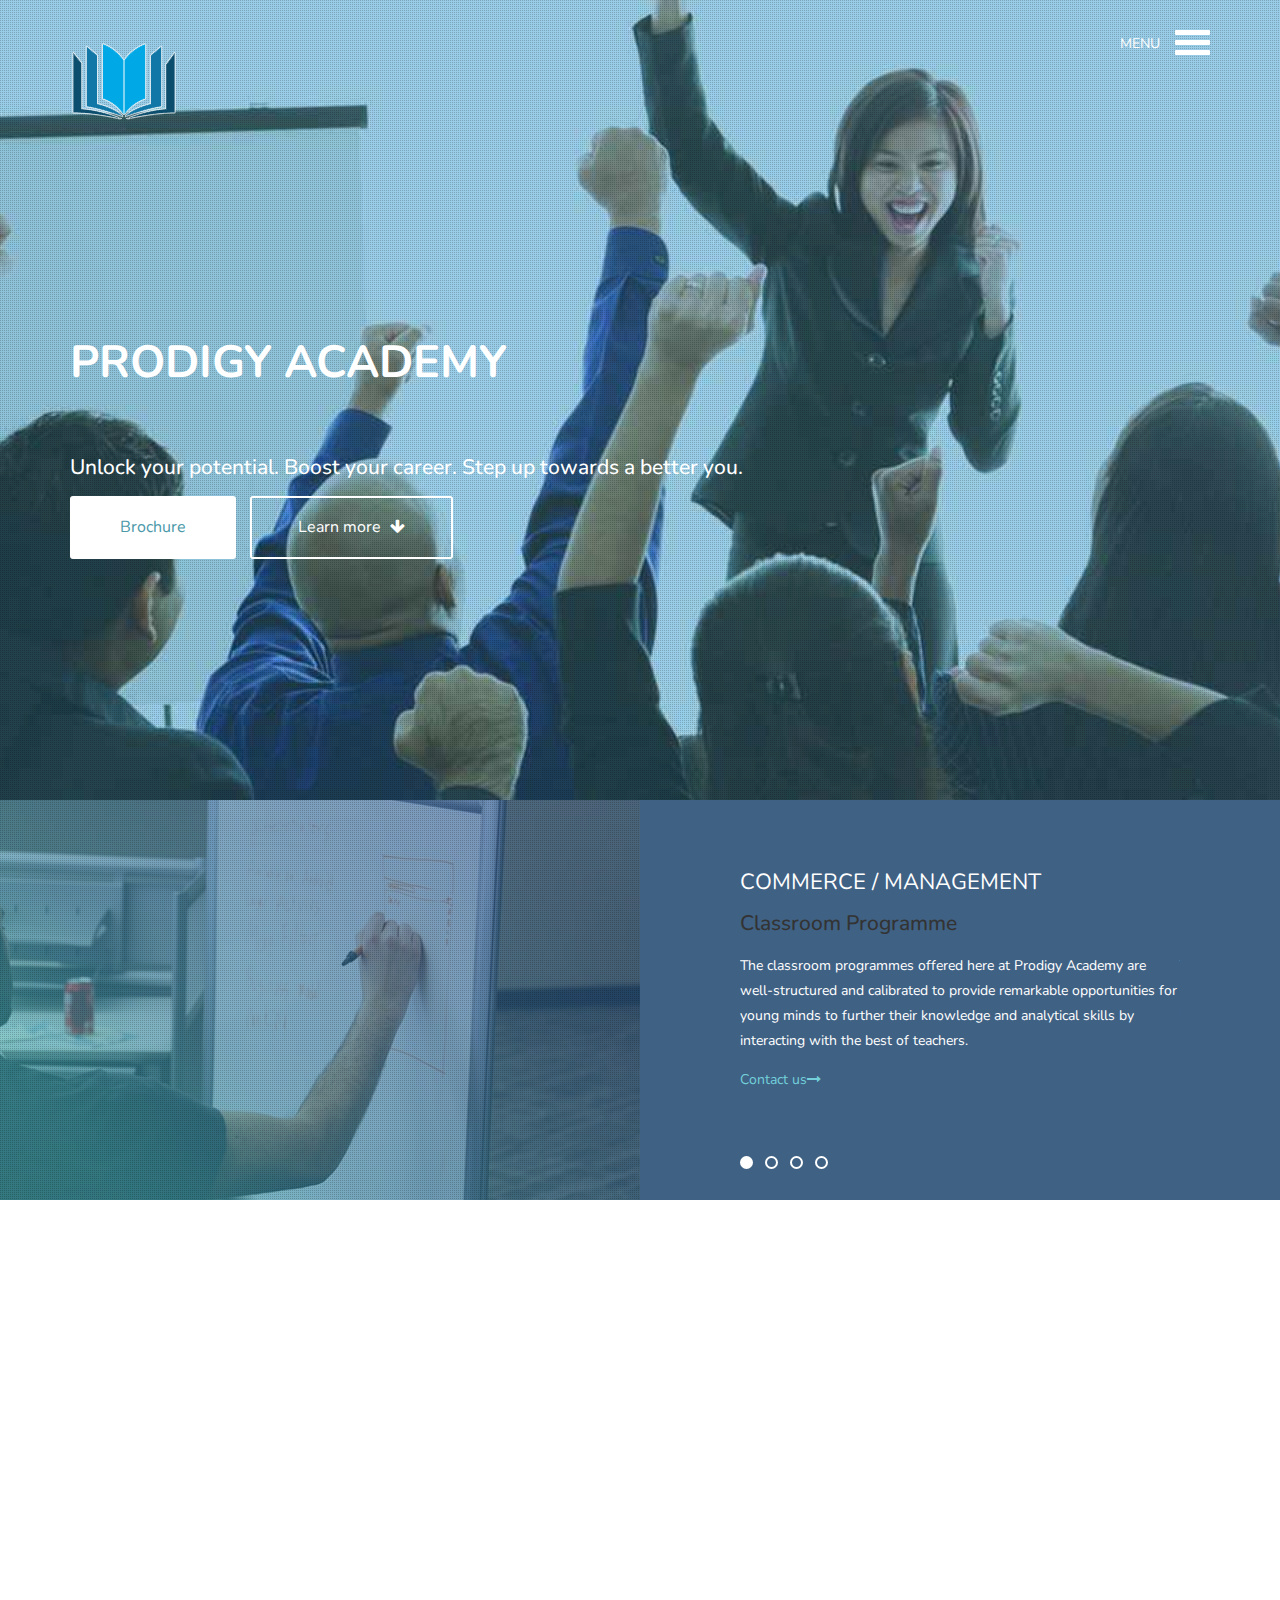
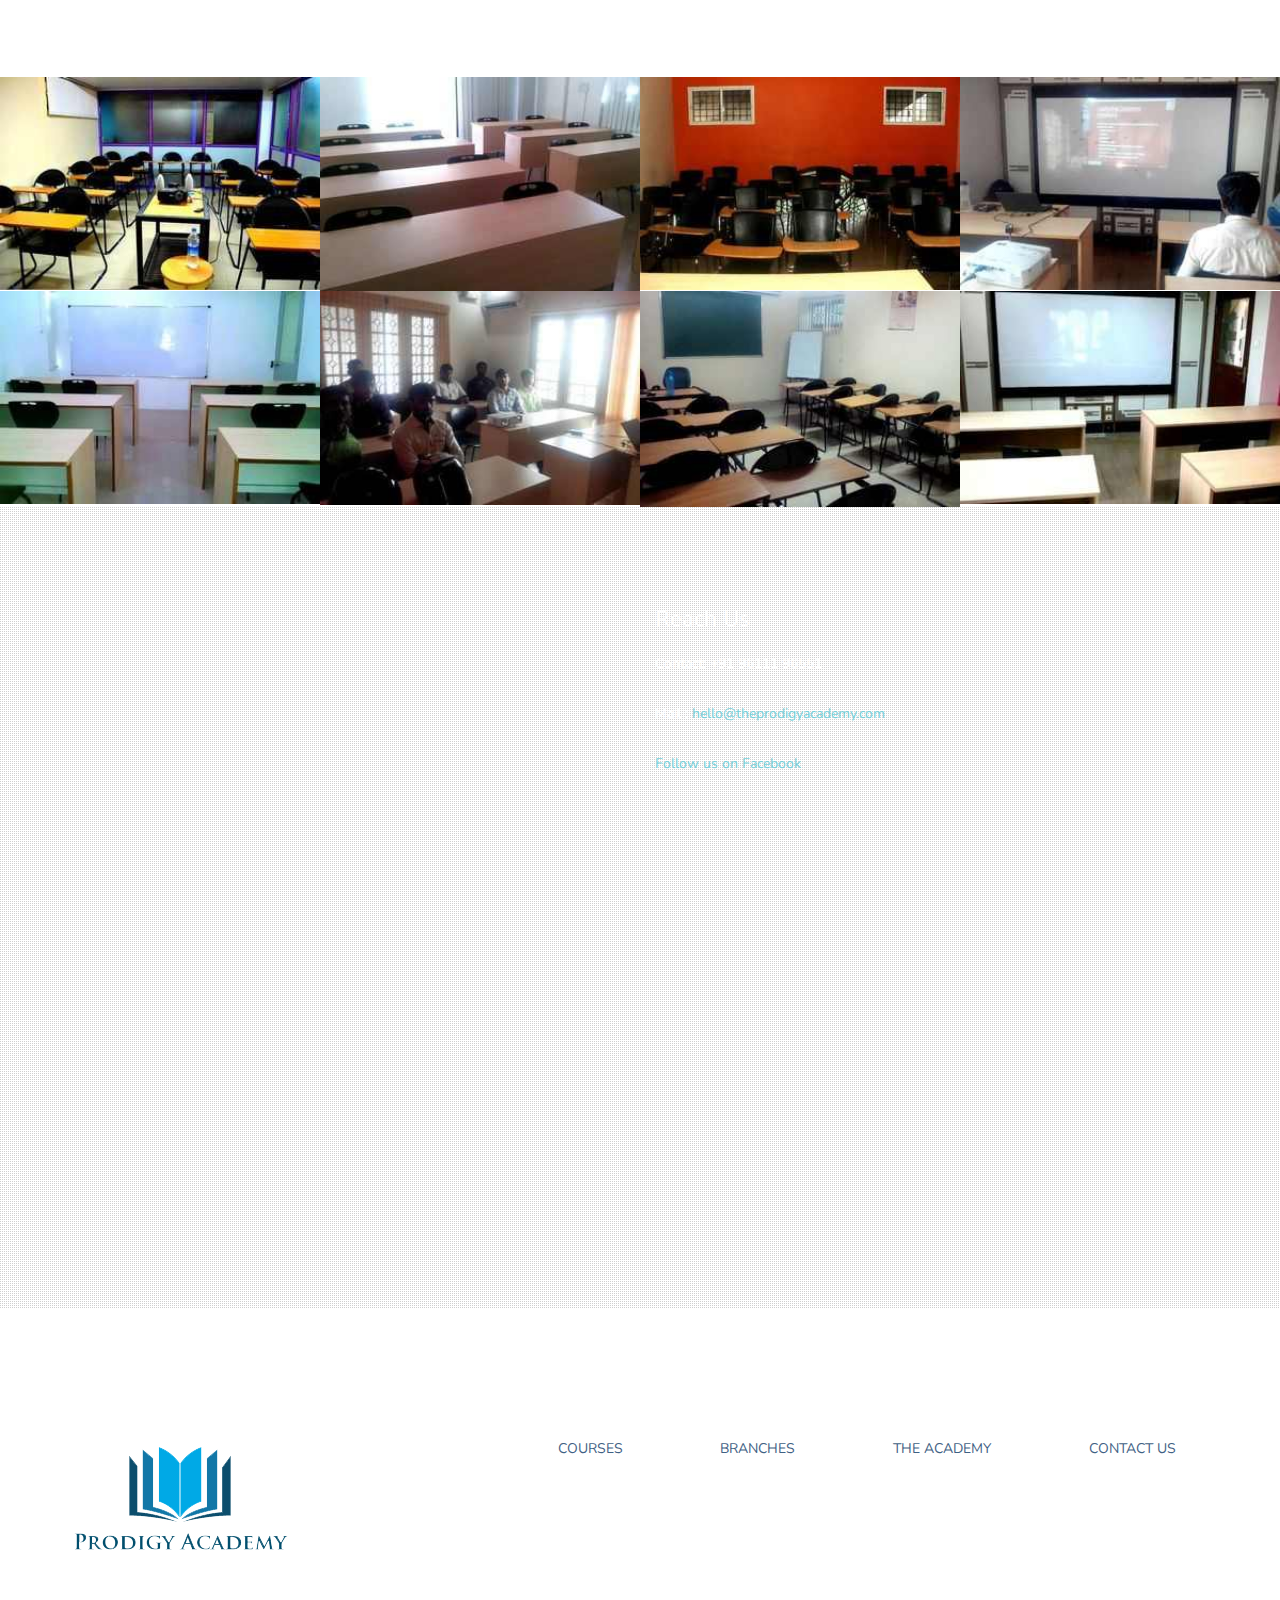
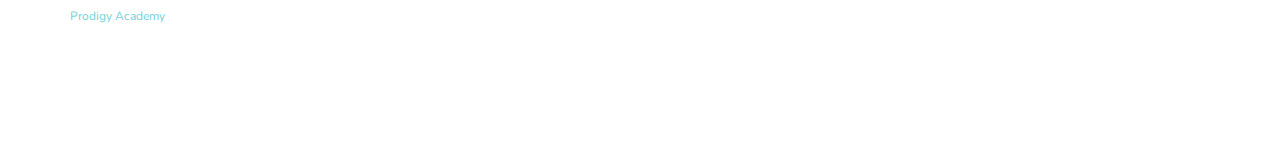
==== commit 098de727: "Revert "Merged css files in one"" ====
--- a/index.html
+++ b/index.html
@@ -1 +1 @@
-<!DOCTYPE html> <html class="no-js"> <html lang="en" class="no-js"><head><meta charset="utf-8"><meta http-equiv="X-UA-Compatible" content="IE=edge"><meta name="viewport" content="width=device-width, initial-scale=1"><title>Prodigy Academy</title> <meta name="description" content="Prodigy Academy"/><meta name="keywords" content="Prodigy Academy, commerce, management, full time correspondence"/><meta name="author" content="Prodigy Academy"/><script src="js/modernizr.custom.js"></script> <link rel="shortcut icon" href="favicon.ico"><link href="css/bootstrap.min.css" rel="stylesheet"><link href='http://fonts.googleapis.com/css?family=Nunito:400,300,700' rel='stylesheet' type='text/css'><link href="css/styles.css" rel="stylesheet"><meta property="og:title" content="Prodigy Academy"/><meta property="og:image" content="./img/prodigyacademylogo.png"/><meta property="og:url" content="http://www.theprodigyacademy.com"/><meta property="og:site_name" content="Prodigy Academy"/><meta property="og:description" content="Prodigy Academy commerce, management, full time correspondence"/><meta name="twitter:title" content="Prodigy Academy"/><meta name="twitter:image" content="./img/prodigyacademylogo.png"/><meta name="twitter:url" content="http://www.theprodigyacademy.com"/><meta name="twitter:card" content=""/><!--[if lt IE 9]><script src="https://oss.maxcdn.com/libs/html5shiv/3.7.0/html5shiv.js"></script><script src="https://oss.maxcdn.com/libs/respond.js/1.4.2/respond.min.js"></script><![endif]--></head><body><!--[if lt IE 7]><p class="browsehappy">You are using an <strong>outdated</strong> browser. Please <a href="http://browsehappy.com/">upgrade your browser</a> to improve your experience.</p><![endif]--><header><section class="hero"><div class="texture-overlay"></div><div class="container"><div class="row nav-wrapper"><div class="col-md-6 col-sm-6 col-xs-6 text-left"><a href="#" class="logo-link"><img src="img/logo-blue1.png" alt="Prodigy Logo"></a></div><div class="col-md-6 col-sm-6 col-xs-6 text-right navicon"><p>MENU</p><a id="trigger-overlay" class="nav_slide_button nav-toggle" href="#"><span></span></a></div></div><div class="row hero-content"><div class="col-md-12"><h1 class="animated fadeInDown"><b>PRODIGY ACADEMY</b></h1> <h2><br>Unlock your potential. Boost your career. Step up towards a better you.<br></h2> <a href="#" class="use-btn animated fadeInUp">Brochure</a> <a href="#about" class="learn-btn animated fadeInUp">Learn more <i class="fa fa-arrow-down"></i></a></div></div></div></section></header><!-- <section class="video" > <div class="container"><div class="row"><div class="col-md-12 text-center"><h1><a href="#" class="youtube-media"><i class="fa fa-play-circle-o"></i> Watch the Video</a></h1></div></div></div></section>--><section class="features-intro" id="about"><div class="container-fluid"><div class="row"><div class="col-md-6 nopadding features-intro-img"><div class="features-bg"><div class="texture-overlay"></div><div class="features-img wp1"><img src="img/logo-blue@2x.png" alt="Prodigy Logo"></div></div></div><div class="col-md-6 nopadding"><div class="features-slider"><ul class="slides" id="featuresSlider"><li><h1>COMMERCE / MANAGEMENT </h1> <h2>Classroom Programme </h2><p>The classroom programmes offered here at Prodigy Academy are well-structured and calibrated to provide remarkable opportunities for young minds to further their knowledge and analytical skills by interacting with the best of teachers.</p><p><a href="#contactus" class="arrow-btn">Contact us<i class="fa fa-long-arrow-right"></i></a></p></li><li><h1>ENGINEERING SUBJECTS </h1> <h2>Classroom Programme </h2><p>The classroom programmes offered here at Prodigy Academy are well-structured and calibrated to provide remarkable opportunities for young minds to further their knowledge and analytical skills by interacting with the best of teachers.</p><p><a href="#contactus" class="arrow-btn">Contact us<i class="fa fa-long-arrow-right"></i></a></p></li><li><h1>UNDERGRADUATE COURSES</h1> <h2>Distance/Correspondence Programme</h2><p>The Distance Learning Programmes offered here at Prodigy Academy are well-conceived and structured that propagate our teaching standards beyond the classrooms and take care of the needs of the students willing to opt for distance learning.</p><p><a href="#contactus" class="arrow-btn">Contact us<i class="fa fa-long-arrow-right"></i></a></p></li><li><h1>POSTGRADUATE COURSES</h1> <h2>Distance/Correspondence Programme</h2><p>The Distance Learning Programmes offered here at Prodigy Academy are well-conceived and structured that propagate our teaching standards beyond the classrooms and take care of the needs of the students willing to opt for distance learning.</p><p><a href="#contactus" class="arrow-btn">Contact us<i class="fa fa-long-arrow-right"></i></a></p></li></ul></div></div></div></div></section><section class="features-list" id="features"><div class="container"><div class="row"><div class="col-md-12"><div class="col-md-6 feature-1 wp2"><div class="feature-icon"><i class="fa fa-flash"></i></div><div class="feature-content"><h1>HSR layout branch</h1><p>No 343, 9th Main, Sector-7, Next to Karnataka ATM<br>HSR Layout, Bangalore</p><p>Contact: +91 96111 96551</p><p>Mail : hello@theprodigyacademy.com</p><a href="https://goo.gl/maps/MtkRh4Lc5iL2" target="_blank" class="read-more-btn">Google maps link <i class="fa fa-chevron-circle-right"></i></a></div></div><div class="col-md-6 feature-1 wp2"><div class="feature-icon"><i class="fa fa-flash"></i></div><div class="feature-content"><h1>HSR layout branch</h1><p>No 343, 9th Main, Sector-7, Next to Karnataka ATM<br>HSR Layout, Bangalore</p><p>Contact: +91 96111 96551</p><p>Mail : hello@theprodigyacademy.com</p><a href="https://goo.gl/maps/MtkRh4Lc5iL2" target="_blank" class="read-more-btn">Google maps link <i class="fa fa-chevron-circle-right"></i></a></div></div><div class="col-md-4 feature-3 wp2 delay-1s"></div></div></div></section> <section class="screenshots" id="screenshots"><div class="container-fluid"><div class="row"><ul class="grid"><li><figure><img src="img/01-screenshot.jpg" alt="Screenshot 01"><figcaption><div class="caption-content"><a href="img/large/01.jpg" class="single_image"><i class="fa fa-search"></i><br><p>Projector room </p></a></div></figcaption></figure></li><li><figure><img src="img/02-screenshot.jpg" alt="Screenshot 01"><figcaption><div class="caption-content"><a href="img/large/02.jpg" class="single_image"><i class="fa fa-search"></i><br><p>Our Classrooms</p></a></div></figcaption></figure></li><li><figure><img src="img/03-screenshot.jpg" alt="Screenshot 01"><figcaption><div class="caption-content"><a href="img/large/03.jpg" class="single_image"><i class="fa fa-search"></i><br><p>Our Classrooms</p></a></div></figcaption></figure></li><li><figure><img src="img/04-screenshot.jpg" alt="Screenshot 01"><figcaption><div class="caption-content"><a href="img/large/04.jpg" class="single_image"><i class="fa fa-search"></i><br><p>Classroom caption</p></a></div></figcaption></figure></li></ul></div><div class="row"><ul class="grid"><li><figure><img src="img/05-screenshot.jpg" alt="Screenshot 01"><figcaption><div class="caption-content"><a href="img/large/05.jpg" class="single_image"><i class="fa fa-search"></i><br><p>Our Classrooms</p></a></div></figcaption></figure></li><li><figure><img src="img/06-screenshot.jpg" alt="Screenshot 01"><figcaption><div class="caption-content"><a href="img/large/06.jpg" class="single_image"><i class="fa fa-search"></i><br><p>Our Classrooms</p></a></div></figcaption></figure></li><li><figure><img src="img/07-screenshot.jpg" alt="Screenshot 01"><figcaption><div class="caption-content"><a href="img/large/07.jpg" class="single_image"><i class="fa fa-search"></i><br><p>Our Classrooms</p></a></div></figcaption></figure></li><li><figure><img src="img/08-screenshot.jpg" alt="Screenshot 01"><figcaption><div class="caption-content"><a href="img/large/08.jpg" class="single_image"><i class="fa fa-search"></i><br><p>Our Classrooms</p></a></div></figcaption></figure></li></ul></div></div></section><section class="showcase" id="contactus"><div class="showcase-wrap"><div class="texture-overlay"></div><div class="container"><div class="row"><div class="col-md-6"><div class="device wp3"><div class="device-content"><div class="showcase-slider"><ul class="slides" id="showcaseSlider"><li><img src="img/screen1.jpg" alt="Contact Image"></li><li><img src="img/screen2.jpg" alt="Contact Image"></li><li><img src="img/screen3.jpg" alt="Contact Image"></li></ul></div></div></div></div><div class="col-md-6"><h1>Reach Us</h1><p>Contact: +91 96111 96551</p><p>Mail : <a href="mailto:hello@theprodigyacademy.com" target="_top">hello@theprodigyacademy.com</a></p><p><a href="https://www.facebook.com/theprodigyacademy/" target="_blank">Follow us on Facebook</a></p><!--<blockquote class="team-quote"><div class="avatar"><img src="img/avatar.png" alt="User Avatar"></div><p>Contact this person / Address</p><div class="logo-quote"></div></blockquote>--> <blockquote> <div class="iframe-rwd"> <iframe width="500" height="450" frameborder="0" scrolling="no" marginheight="0" marginwidth="0" src="https://www.google.com/maps/embed/v1/place?q=No%20343%2C%209th%20Main%2C%20Sector-7%2C%20%20HSR%20Layout%2C%20Bangalore%20560%20102&key=AIzaSyCe8IAyzfEYjh1GyuO50kjFdRQNU82eZFo" allowfullscreen></iframe> </div></blockquote> </div></div></div></div></section><!--<section class="download" id="download"><div class="container"><div class="row"><div class="col-md-12 text-center wp4"><h1>Seen Enough? Download the brochure</h1><a href="http://theprodigyacademy.com" class="download-btn">Download! <i class="fa fa-download"></i></a></div></div></div></section>--><footer><div class="container"><div class="row"><div class="col-md-5"><h1 class="footer-logo"><img src="img/logo-blue.png" alt="Footer Logo Blue"></h1><p><a href="http://theprodigyacademy.com">Prodigy Academy</a> </p></div><div class="col-md-7"><ul class="footer-nav"><li><a href="#about">Courses</a></li><li><a href="#features">Branches</a></li><li><a href="#screenshots">The Academy</a></li><li><a href="#contactus">Contact Us</a></li></ul></div></div></div></footer><div class="overlay overlay-boxify"><nav><ul><li><a href="#about"><i class="fa fa-flash"></i>Courses</a></li><li><a href="#features"><i class="fa fa-download"></i>Branches</a></li></ul><ul><li><a href="#screenshots"><i class="fa fa-desktop"></i>The Academy</a></li><li><a href="#contactus"><i class="fa fa-flash"></i>Contact Us</a></li></ul></nav></div><script src="js/min/toucheffects-min.js" async></script><script src="js/jquery.min.js" async></script><script src="js/flickity.pkgd.min.js" async></script><script src="js/jquery.fancybox.pack.js" async></script><script src="js/retina.js" async></script><script src="js/waypoints.min.js" async></script><script src="js/bootstrap.min.js" async></script><script src="js/min/scripts-min.js" async></script> <script>(function(i,s,o,g,r,a,m){i['GoogleAnalyticsObject']=r;i[r]=i[r]||function(){(i[r].q=i[r].q||[]).push(arguments)},i[r].l=1*new Date();a=s.createElement(o), m=s.getElementsByTagName(o)[0];a.async=1;a.src=g;m.parentNode.insertBefore(a,m)})(window,document,'script','https://www.google-analytics.com/analytics.js','ga'); ga('create', 'UA-55507640-4', 'auto'); ga('send', 'pageview');</script> </body></html>+<!DOCTYPE html> <html class="no-js"> <html lang="en" class="no-js"><head><meta charset="utf-8"><meta http-equiv="X-UA-Compatible" content="IE=edge"><meta name="viewport" content="width=device-width, initial-scale=1"><title>Prodigy Academy</title> <meta name="description" content="Prodigy Academy"/><meta name="keywords" content="Prodigy Academy, commerce, management, full time correspondence"/><meta name="author" content="Prodigy Academy"/><script src="js/modernizr.custom.js"></script> <link rel="shortcut icon" href="favicon.ico"><link href="css/bootstrap.min.css" rel="stylesheet"><link href="css/jquery.fancybox.css" rel="stylesheet"><link href="css/flickity.css" rel="stylesheet" ><link href="css/animate.css" rel="stylesheet"><link href="http://maxcdn.bootstrapcdn.com/font-awesome/4.2.0/css/font-awesome.min.css" rel="stylesheet"><link href='http://fonts.googleapis.com/css?family=Nunito:400,300,700' rel='stylesheet' type='text/css'><link href="css/styles.css" rel="stylesheet"><link href="css/queries.css" rel="stylesheet"><meta property="og:title" content="Prodigy Academy"/><meta property="og:image" content="./img/prodigyacademylogo.png"/><meta property="og:url" content="http://www.theprodigyacademy.com"/><meta property="og:site_name" content="Prodigy Academy"/><meta property="og:description" content="Prodigy Academy commerce, management, full time correspondence"/><meta name="twitter:title" content="Prodigy Academy"/><meta name="twitter:image" content="./img/prodigyacademylogo.png"/><meta name="twitter:url" content="http://www.theprodigyacademy.com"/><meta name="twitter:card" content=""/><!--[if lt IE 9]><script src="https://oss.maxcdn.com/libs/html5shiv/3.7.0/html5shiv.js"></script><script src="https://oss.maxcdn.com/libs/respond.js/1.4.2/respond.min.js"></script><![endif]--></head><body><!--[if lt IE 7]><p class="browsehappy">You are using an <strong>outdated</strong> browser. Please <a href="http://browsehappy.com/">upgrade your browser</a> to improve your experience.</p><![endif]--><header><section class="hero"><div class="texture-overlay"></div><div class="container"><div class="row nav-wrapper"><div class="col-md-6 col-sm-6 col-xs-6 text-left"><a href="#" class="logo-link"><img src="img/logo-blue1.png" alt="Prodigy Logo"></a></div><div class="col-md-6 col-sm-6 col-xs-6 text-right navicon"><p>MENU</p><a id="trigger-overlay" class="nav_slide_button nav-toggle" href="#"><span></span></a></div></div><div class="row hero-content"><div class="col-md-12"><h1 class="animated fadeInDown"><b>PRODIGY ACADEMY</b></h1> <h2><br>Unlock your potential. Boost your career. Step up towards a better you.<br></h2> <a href="#" class="use-btn animated fadeInUp">Brochure</a> <a href="#about" class="learn-btn animated fadeInUp">Learn more <i class="fa fa-arrow-down"></i></a></div></div></div></section></header><!-- <section class="video" > <div class="container"><div class="row"><div class="col-md-12 text-center"><h1><a href="#" class="youtube-media"><i class="fa fa-play-circle-o"></i> Watch the Video</a></h1></div></div></div></section>--><section class="features-intro" id="about"><div class="container-fluid"><div class="row"><div class="col-md-6 nopadding features-intro-img"><div class="features-bg"><div class="texture-overlay"></div><div class="features-img wp1"><img src="img/logo-blue@2x.png" alt="Prodigy Logo"></div></div></div><div class="col-md-6 nopadding"><div class="features-slider"><ul class="slides" id="featuresSlider"><li><h1>COMMERCE / MANAGEMENT </h1> <h2>Classroom Programme </h2><p>The classroom programmes offered here at Prodigy Academy are well-structured and calibrated to provide remarkable opportunities for young minds to further their knowledge and analytical skills by interacting with the best of teachers.</p><p><a href="#contactus" class="arrow-btn">Contact us<i class="fa fa-long-arrow-right"></i></a></p></li><li><h1>ENGINEERING SUBJECTS </h1> <h2>Classroom Programme </h2><p>The classroom programmes offered here at Prodigy Academy are well-structured and calibrated to provide remarkable opportunities for young minds to further their knowledge and analytical skills by interacting with the best of teachers.</p><p><a href="#contactus" class="arrow-btn">Contact us<i class="fa fa-long-arrow-right"></i></a></p></li><li><h1>UNDERGRADUATE COURSES</h1> <h2>Distance/Correspondence Programme</h2><p>The Distance Learning Programmes offered here at Prodigy Academy are well-conceived and structured that propagate our teaching standards beyond the classrooms and take care of the needs of the students willing to opt for distance learning.</p><p><a href="#contactus" class="arrow-btn">Contact us<i class="fa fa-long-arrow-right"></i></a></p></li><li><h1>POSTGRADUATE COURSES</h1> <h2>Distance/Correspondence Programme</h2><p>The Distance Learning Programmes offered here at Prodigy Academy are well-conceived and structured that propagate our teaching standards beyond the classrooms and take care of the needs of the students willing to opt for distance learning.</p><p><a href="#contactus" class="arrow-btn">Contact us<i class="fa fa-long-arrow-right"></i></a></p></li></ul></div></div></div></div></section><section class="features-list" id="features"><div class="container"><div class="row"><div class="col-md-12"><div class="col-md-6 feature-1 wp2"><div class="feature-icon"><i class="fa fa-flash"></i></div><div class="feature-content"><h1>HSR layout branch</h1><p>No 343, 9th Main, Sector-7, Next to Karnataka ATM<br>HSR Layout, Bangalore</p><p>Contact: +91 96111 96551</p><p>Mail : hello@theprodigyacademy.com</p><a href="https://goo.gl/maps/MtkRh4Lc5iL2" target="_blank" class="read-more-btn">Google maps link <i class="fa fa-chevron-circle-right"></i></a></div></div><div class="col-md-6 feature-1 wp2"><div class="feature-icon"><i class="fa fa-flash"></i></div><div class="feature-content"><h1>HSR layout branch</h1><p>No 343, 9th Main, Sector-7, Next to Karnataka ATM<br>HSR Layout, Bangalore</p><p>Contact: +91 96111 96551</p><p>Mail : hello@theprodigyacademy.com</p><a href="https://goo.gl/maps/MtkRh4Lc5iL2" target="_blank" class="read-more-btn">Google maps link <i class="fa fa-chevron-circle-right"></i></a></div></div><div class="col-md-4 feature-3 wp2 delay-1s"></div></div></div></section> <section class="screenshots" id="screenshots"><div class="container-fluid"><div class="row"><ul class="grid"><li><figure><img src="img/01-screenshot.jpg" alt="Screenshot 01"><figcaption><div class="caption-content"><a href="img/large/01.jpg" class="single_image"><i class="fa fa-search"></i><br><p>Projector room </p></a></div></figcaption></figure></li><li><figure><img src="img/02-screenshot.jpg" alt="Screenshot 01"><figcaption><div class="caption-content"><a href="img/large/02.jpg" class="single_image"><i class="fa fa-search"></i><br><p>Our Classrooms</p></a></div></figcaption></figure></li><li><figure><img src="img/03-screenshot.jpg" alt="Screenshot 01"><figcaption><div class="caption-content"><a href="img/large/03.jpg" class="single_image"><i class="fa fa-search"></i><br><p>Our Classrooms</p></a></div></figcaption></figure></li><li><figure><img src="img/04-screenshot.jpg" alt="Screenshot 01"><figcaption><div class="caption-content"><a href="img/large/04.jpg" class="single_image"><i class="fa fa-search"></i><br><p>Classroom caption</p></a></div></figcaption></figure></li></ul></div><div class="row"><ul class="grid"><li><figure><img src="img/05-screenshot.jpg" alt="Screenshot 01"><figcaption><div class="caption-content"><a href="img/large/05.jpg" class="single_image"><i class="fa fa-search"></i><br><p>Our Classrooms</p></a></div></figcaption></figure></li><li><figure><img src="img/06-screenshot.jpg" alt="Screenshot 01"><figcaption><div class="caption-content"><a href="img/large/06.jpg" class="single_image"><i class="fa fa-search"></i><br><p>Our Classrooms</p></a></div></figcaption></figure></li><li><figure><img src="img/07-screenshot.jpg" alt="Screenshot 01"><figcaption><div class="caption-content"><a href="img/large/07.jpg" class="single_image"><i class="fa fa-search"></i><br><p>Our Classrooms</p></a></div></figcaption></figure></li><li><figure><img src="img/08-screenshot.jpg" alt="Screenshot 01"><figcaption><div class="caption-content"><a href="img/large/08.jpg" class="single_image"><i class="fa fa-search"></i><br><p>Our Classrooms</p></a></div></figcaption></figure></li></ul></div></div></section><section class="showcase" id="contactus"><div class="showcase-wrap"><div class="texture-overlay"></div><div class="container"><div class="row"><div class="col-md-6"><div class="device wp3"><div class="device-content"><div class="showcase-slider"><ul class="slides" id="showcaseSlider"><li><img src="img/screen1.jpg" alt="Contact Image"></li><li><img src="img/screen2.jpg" alt="Contact Image"></li><li><img src="img/screen3.jpg" alt="Contact Image"></li></ul></div></div></div></div><div class="col-md-6"><h1>Reach Us</h1><p>Contact: +91 96111 96551</p><p>Mail : <a href="mailto:hello@theprodigyacademy.com" target="_top">hello@theprodigyacademy.com</a></p><p><a href="https://www.facebook.com/theprodigyacademy/" target="_blank">Follow us on Facebook</a></p><!--<blockquote class="team-quote"><div class="avatar"><img src="img/avatar.png" alt="User Avatar"></div><p>Contact this person / Address</p><div class="logo-quote"></div></blockquote>--> <blockquote> <div class="iframe-rwd"> <iframe width="500" height="450" frameborder="0" scrolling="no" marginheight="0" marginwidth="0" src="https://www.google.com/maps/embed/v1/place?q=No%20343%2C%209th%20Main%2C%20Sector-7%2C%20%20HSR%20Layout%2C%20Bangalore%20560%20102&key=AIzaSyCe8IAyzfEYjh1GyuO50kjFdRQNU82eZFo" allowfullscreen></iframe> </div></blockquote> </div></div></div></div></section><!--<section class="download" id="download"><div class="container"><div class="row"><div class="col-md-12 text-center wp4"><h1>Seen Enough? Download the brochure</h1><a href="http://theprodigyacademy.com" class="download-btn">Download! <i class="fa fa-download"></i></a></div></div></div></section>--><footer><div class="container"><div class="row"><div class="col-md-5"><h1 class="footer-logo"><img src="img/logo-blue.png" alt="Footer Logo Blue"></h1><p><a href="http://theprodigyacademy.com">Prodigy Academy</a> </p></div><div class="col-md-7"><ul class="footer-nav"><li><a href="#about">Courses</a></li><li><a href="#features">Branches</a></li><li><a href="#screenshots">The Academy</a></li><li><a href="#contactus">Contact Us</a></li></ul></div></div></div></footer><div class="overlay overlay-boxify"><nav><ul><li><a href="#about"><i class="fa fa-flash"></i>Courses</a></li><li><a href="#features"><i class="fa fa-download"></i>Branches</a></li></ul><ul><li><a href="#screenshots"><i class="fa fa-desktop"></i>The Academy</a></li><li><a href="#contactus"><i class="fa fa-flash"></i>Contact Us</a></li></ul></nav></div><script src="js/min/toucheffects-min.js" async></script><script src="js/jquery.min.js" async></script><script src="js/flickity.pkgd.min.js" async></script><script src="js/jquery.fancybox.pack.js" async></script><script src="js/retina.js" async></script><script src="js/waypoints.min.js" async></script><script src="js/bootstrap.min.js" async></script><script src="js/min/scripts-min.js" async></script> <script>(function(i,s,o,g,r,a,m){i['GoogleAnalyticsObject']=r;i[r]=i[r]||function(){(i[r].q=i[r].q||[]).push(arguments)},i[r].l=1*new Date();a=s.createElement(o), m=s.getElementsByTagName(o)[0];a.async=1;a.src=g;m.parentNode.insertBefore(a,m)})(window,document,'script','https://www.google-analytics.com/analytics.js','ga'); ga('create', 'UA-55507640-4', 'auto'); ga('send', 'pageview');</script> </body></html>--- a/css/styles.css
+++ b/css/styles.css
@@ -1,9 +1 @@
-dl,h3,menu,ol,p,pre,ul{margin:1em 0}body,figure,form{margin:0}legend,menu,ol,ul{padding:0}blockquote p,dfn{font-style:italic}.overlay ul,.screenshots ul li,.showcase-slider ul,footer li,nav ol,nav ul{list-style:none}.overlay ul li a,.read-more-btn,footer li{text-transform:uppercase}article,aside,details,figcaption,figure,footer,header,hgroup,nav,section,summary{display:block}audio,canvas,video{display:inline-block}audio:not([controls]){display:none;height:0}[hidden]{display:none}html{font-size:100%;-webkit-text-size-adjust:100%;-ms-text-size-adjust:100%}button,html,input,select,textarea{font-family:sans-serif;font-family:Nunito,sans-serif}body,html{overflow-x:hidden;width:100%}body{font-family:Nunito,sans-serif}html,html a{text-shadow:1px 1px 1px rgba(0,0,0,.004);-webkit-font-smoothing:antialiased}a:focus{outline:dotted thin}a:active,a:hover{outline:0;text-decoration:none}h1{margin:.67em 0;font-size:2em}h2{margin:.83em 0;font-size:1.5em}h3{font-size:1.17em}h4{margin:1.33em 0;font-size:1em}h5{margin:1.67em 0;font-size:.83em}h6{margin:2.33em 0;font-size:.75em}abbr[title]{border-bottom:1px dotted}b,strong{font-weight:700}mark{background:#ff0;color:#000}code,kbd,pre,samp{font-size:1em;font-family:monospace,serif}small,sub,sup{font-size:75%}pre{white-space:pre;white-space:pre-wrap;word-wrap:break-word}q{quotes:none}q:after,q:before{content:'';content:none}sub,sup{position:relative;vertical-align:baseline;line-height:0}sup{top:-.5em}sub{bottom:-.25em}dd{margin:0 0 0 40px}img{border:0;-ms-interpolation-mode:bicubic}svg:not(:root){overflow:hidden}fieldset{margin:0 2px;padding:.35em .625em .75em;border:1px solid silver}legend{border:0;white-space:normal}button,input,select,textarea{margin:0;vertical-align:baseline;font-size:100%}button,input{line-height:normal}button,html input[type=button],input[type=reset],input[type=submit]{cursor:pointer;-webkit-appearance:button}button[disabled],input[disabled]{cursor:default}input[type=checkbox],input[type=radio]{box-sizing:border-box;padding:0}input[type=search]{box-sizing:content-box;-webkit-appearance:textfield;nowhitespace:afterproperty}input[type=search]::-webkit-search-cancel-button,input[type=search]::-webkit-search-decoration{-webkit-appearance:none}button::-moz-focus-inner,input::-moz-focus-inner{padding:0;border:0}textarea{overflow:auto;vertical-align:top}table{border-spacing:0;border-collapse:collapse}.group:after{content:"";display:table;clear:both}a{-webkit-transition-timing-function:ease-in-out;transition-timing-function:ease-in-out;-webkit-transition-duration:.3s;transition-duration:.3s;-webkit-transition-property:color,border-color,background-color;transition-property:color,border-color,background-color;color:#73d0da}.nopadding{margin:0!important;padding:0!important}p{font-size:14px;line-height:25px}.download-btn,.learn-btn,.use-btn{font-size:16px;display:inline-block}a:focus,a:hover{color:#73d0da;text-decoration:none}.texture-overlay{position:absolute;top:0;left:0;width:100%;height:100%;background-image:url(../img/grid.png)}.use-btn{margin:0 10px 10px 0;padding:20px 50px;border-radius:3px;background-color:#fff;color:#4b98a9}.use-btn:focus,.use-btn:hover{background-color:#73d0da;color:#fff;text-decoration:none}.download-btn,.learn-btn{padding:18px 46px;border:2px solid #fff;border-radius:3px;color:#fff}.download-btn:focus,.download-btn:hover,.learn-btn:focus,.learn-btn:hover{border-color:#73d0da;color:#73d0da;text-decoration:none}.read-more-btn{display:inline-block;color:#323a45;font-weight:400}.download-btn i,.read-more-btn i{margin-left:5px}.showcase .download-btn{margin-top:50px}.download .download-btn{margin-top:25px}.nav-toggle{position:absolute;top:0;right:15px;z-index:999999;padding:10px 35px 16px 0;cursor:pointer}.nav-toggle:focus{outline:0}.nav-toggle span,.nav-toggle span:after,.nav-toggle span:before{content:'';position:absolute;display:block;width:35px;height:5px;border-radius:1px;background:#fff;cursor:pointer;-webkit-transition:all .3s ease-in-out;transition:all .3s ease-in-out}.nav-toggle span:before{top:-10px}.nav-toggle span:after{bottom:-10px}.nav-toggle.active span{background-color:transparent}.nav-toggle.active span:after,.nav-toggle.active span:before{top:0}.nav-toggle.active span:before{-webkit-transform:rotate(45deg);-ms-transform:rotate(45deg);transform:rotate(45deg)}.nav-toggle.active span:after{top:10px;-webkit-transform:translateY(-10px) rotate(-45deg);-ms-transform:translateY(-10px) rotate(-45deg);transform:translateY(-10px) rotate(-45deg)}.navicon{position:relative;height:26px}.navicon p{margin:1px 50px 0 0}.navicon-fixed{position:fixed;top:59px;right:143px}.features-bg,.features-intro-img,.features-slider,.hero{position:relative}.hero{padding:30px 0 10px;min-height:800px;background:url(../img/hero-01.jpg) center center no-repeat #284666;background-size:cover;color:#fff}.hero h1{margin:200px 0 45px;font-weight:300;font-size:45px}.hero h1 span{display:inline-block;color:#a1a9b0}#home,.hero{width:100%;height:100%}header i{margin-left:5px}section.video i{margin-right:10px;color:#323a45;vertical-align:middle;font-size:50px;-webkit-transition:color .3s ease-in-out;transition:color .3s ease-in-out}.feature-icon,blockquote p{vertical-align:top;display:inline-block}section.video h1{font-weight:400;font-size:20px}section.video{padding:60px 0;background-color:#f6f7f9}section.video a{color:#323a45}section.video a:focus,section.video a:hover{color:#73d0da;text-decoration:none}section.video a:focus i,section.video a:hover i{color:#73d0da}.flickity-page-dots .dot{width:13px;height:13px;opacity:1;background:0 0;border:2px solid #fff;-webkit-transition:background .3s;transition:background .3s}.flickity-page-dots .dot.is-selected{background:#fff}.features-bg{min-height:400px;background:url(../img/features-intro-01.jpg) center center no-repeat;background-size:cover}.features-img{width:100%;height:400px;text-align:center;line-height:400px}.features-slider{padding:11% 100px 10%;height:400px;background-color:#3F6184}.features-slider ul{margin:0;padding:0;list-style:none}.features-slider ul li{width:100%}.features-slider li h1{margin-bottom:15px;color:#fff;font-weight:400;font-size:22px}.features-slider li p{color:#fff;font-size:14px}.slides li h1{margin:0;padding:0}.features-slider .flickity-page-dots{text-align:left;margin-top:50px;position:static}.features-slider .flickity-page-dots .dot{margin:0 12px 0 0}.features-list{padding:130px 0}.features-list h1{margin:0 0 10px;padding:0;color:#24374b;font-size:20px}.features-list p{margin-bottom:20px;color:#789}.feature-content{display:inline-block;margin-left:0;width:65%}.feature-icon{margin-right:25px;width:90px;height:90px;border:2px solid #4e9ba3;border-radius:50%;text-align:center;font-size:25px;line-height:90px}.feature-icon i{color:#4e9ba3}blockquote{margin:40px 0 0;padding:0;border:none}blockquote p{margin:0;padding:0;width:70%}blockquote .avatar{display:inline-block;margin-right:20px;width:64px;height:64px;vertical-align:middle}blockquote .logo-quote{display:inline-block;margin:0 0 0 90px}.showcase{background:url(../img/showcase-bg-fixed-01.jpg) center center no-repeat fixed;background-size:cover}.showcase h1{margin:0 0 20px;color:#fff;font-weight:400;font-size:22px}.showcase p{margin-bottom:25px;color:#fff}.device{position:absolute;top:-60px;left:20%;min-height:676px;width:359px;background:url(../img/iphone-skeleton.png) center center no-repeat}.device-content,.device-content img{width:247px;height:445px}.device-content{position:absolute;top:115px;left:56px;background:rgba(0,0,0,.3)}.showcase-wrap{position:relative;padding:100px 0;min-height:600px}.showcase-slider ul{margin:0;padding:0}.showcase-slider .flickity-page-dots{bottom:20px}.screenshots-intro{padding:170px 0 100px;background-color:#f6f7f9}.screenshots-intro h1{margin-bottom:20px;color:#24374b;font-weight:400;font-size:22px}.screenshots-intro p{margin-bottom:25px;color:#789}.screenshots ul{margin:0;padding:0;width:100%}.screenshots ul li{float:left;min-height:100%;width:25%;background-color:#000}.screenshots figure{position:relative;overflow:hidden}.screenshots figure img{width:100%;height:100%;-webkit-transition:all .3s ease-in-out;transition:all .3s ease-in-out}.screenshots figure:focus img,.screenshots figure:hover img{-webkit-transform:scale(1.1);-ms-transform:scale(1.1);transform:scale(1.1)}.screenshots figcaption{position:absolute;top:0;left:0;padding:25% 0;width:100%;height:100%;background-color:rgba(63,97,132,.85);text-align:center;font-size:15px;opacity:0;-webkit-transition:all .3s ease-in-out;transition:all .3s ease-in-out}.screenshots figcaption a{color:#fff}.screenshots figcaption a:focus,.screenshots figcaption a:hover{color:#73d0da}.screenshots figure.cs-hover figcaption,.screenshots figure:focus figcaption,.screenshots figure:hover figcaption,.visible{opacity:1}.screenshots figcaption i{font-size:35px}.screenshots figcaption p{margin-bottom:0;text-transform:uppercase;font-weight:400}.screenshots figcaption .caption-content{position:absolute;top:50%;left:50%;margin-top:-40px;margin-left:-100px;width:200px;-webkit-transform:translate(0,15px);-ms-transform:translate(0,15px);transform:translate(0,15px);-webkit-transition:all .3s ease-in-out;transition:all .3s ease-in-out}.screenshots figure:focus figcaption .caption-content,.screenshots figure:hover figcaption .caption-content{-webkit-transform:translate(0,0);-ms-transform:translate(0,0);transform:translate(0,0)}.download{padding:120px 0;background-color:#3f6184}.download h1{margin:0 0 15px;color:#fff;font-weight:400;font-size:40px}footer{padding:100px 0}footer p{color:#c7cacc;font-size:12px}footer ul{margin-top:30px}footer li{float:left;margin-right:15%;font-weight:400}footer li a{color:#3f6184}footer li:last-child{margin-right:0}.overlay{position:fixed;top:0;left:0;width:100%;height:100%;background:rgba(52,82,113,.95)}.overlay nav{position:relative;top:50%;height:60%;text-align:center;font-size:54px;-webkit-transform:translateY(-50%);-ms-transform:translateY(-50%);transform:translateY(-50%)}.overlay ul{position:relative;display:inline-block;margin:0 auto;padding:0}.overlay ul li{display:block;float:left;margin-right:20px}.overlay ul li:last-child{margin-right:0}.overlay ul li i{display:block;margin-bottom:10px;font-size:40px}.overlay ul li a{display:block;padding:50px 0;min-width:190px;border:2px solid #fff;border-radius:3px;background-color:#345271;color:#fff;font-weight:400;font-size:15px;-webkit-transition:all .3s ease-in-out;transition:all .3s ease-in-out}.overlay ul li a:focus,.overlay ul li a:hover{border-color:#73d0da;color:#73d0da}.overlay-boxify{visibility:hidden;opacity:0;-webkit-transition:opacity .5s,visibility 0s .5s;transition:opacity .5s,visibility 0s .5s}.overlay-boxify.open{visibility:visible;opacity:1;-webkit-transition:opacity .5s;transition:opacity .5s}.overlay-boxify nav ul li{opacity:0;-webkit-transform:translate3d(0,-80px,0);transform:translate3d(0,-80px,0);-webkit-transition:-webkit-transform .5s,opacity .5s;transition:transform .5s,opacity .5s}.overlay-boxify.open nav ul:first-child li:first-child{-webkit-transition-delay:50ms;transition-delay:50ms}.overlay-boxify.open nav ul:first-child li:nth-child(2){-webkit-transition-delay:.1s;transition-delay:.1s}.overlay-boxify.open nav ul:nth-child(2) li:first-child{-webkit-transition-delay:.15s;transition-delay:.15s}.overlay-boxify.open nav ul:nth-child(2) li:nth-child(2){-webkit-transition-delay:.2s;transition-delay:.2s}.overlay-boxify.open nav ul li{opacity:1;-webkit-transform:translate3d(0,0,0);transform:translate3d(0,0,0)}.wp1,.wp2,.wp3,.wp4,.wp5,.wp6{visibility:hidden}.bounceInDown,.bounceInLeft,.bounceInRight,.fadeInDown,.fadeInLeft,.fadeInRight,.fadeInUp,.fadeInUpD,.fadeInUpDelay{visibility:visible}.delay-05s{-webkit-animation-delay:.5s;animation-delay:.5s}.delay-1s{-webkit-animation-delay:1s;animation-delay:1s}.iframe-rwd{position:relative;padding-bottom:65.25%;padding-top:30px;height:0;overflow:hidden}.iframe-rwd iframe{position:absolute;top:0;left:0;width:100%;height:100%}
-@media screen and (max-width:1200px){.device{left:20%;top:-36px}footer li{margin-right:10%}.feature-content{width:55%}}@media screen and (max-width:991px){.feature-1,.feature-2{margin-bottom:50px}.device{display:none}.screenshots ul li{width:50%}.screenshots-intro{padding:110px 0 100px}.feature-content{width:80%}.features-slider{height:100%}}@media screen and (max-width:680px){.feature-content{width:60%}}@media screen and (max-width:640px){.use-btn{display:none}footer li{display:block;text-align:left;padding:20px 0;border-bottom:dashed 1px #c7cacc;margin-right:0!important;float:none}nav{margin-top:40px}.overlay ul{margin-left:0}.overlay ul li a{padding:20px 0;min-width:120px;font-size:12px}}@media screen and (max-width:465px){.hero h1{font-size:40px;margin:100px 0 45px}.screenshots ul li{width:100%;min-height:100%;float:none}section.video i{font-size:30px}section.video h1{font-size:15px;font-weight:400}section.video{padding:40px}.feature-content{width:100%;text-align:center;margin-top:20px}.feature-icon{display:block;margin:0 auto}blockquote p{width:60%}.features-slider{padding:11% 50px 10%}}
-/*!
- *  Font Awesome 4.2.0 by @davegandy - http://fontawesome.io - @fontawesome
- *  License - http://fontawesome.io/license (Font: SIL OFL 1.1, CSS: MIT License)
- */@font-face{font-family:'FontAwesome';src:url('../fonts/fontawesome-webfont.eot?v=4.2.0');src:url('../fonts/fontawesome-webfont.eot?#iefix&v=4.2.0') format('embedded-opentype'),url('../fonts/fontawesome-webfont.woff?v=4.2.0') format('woff'),url('../fonts/fontawesome-webfont.ttf?v=4.2.0') format('truetype'),url('../fonts/fontawesome-webfont.svg?v=4.2.0#fontawesomeregular') format('svg');font-weight:normal;font-style:normal}.fa{display:inline-block;font:normal normal normal 14px/1 FontAwesome;font-size:inherit;text-rendering:auto;-webkit-font-smoothing:antialiased;-moz-osx-font-smoothing:grayscale}.fa-lg{font-size:1.33333333em;line-height:.75em;vertical-align:-15%}.fa-2x{font-size:2em}.fa-3x{font-size:3em}.fa-4x{font-size:4em}.fa-5x{font-size:5em}.fa-fw{width:1.28571429em;text-align:center}.fa-ul{padding-left:0;margin-left:2.14285714em;list-style-type:none}.fa-ul>li{position:relative}.fa-li{position:absolute;left:-2.14285714em;width:2.14285714em;top:.14285714em;text-align:center}.fa-li.fa-lg{left:-1.85714286em}.fa-border{padding:.2em .25em .15em;border:solid .08em #eee;border-radius:.1em}.pull-right{float:right}.pull-left{float:left}.fa.pull-left{margin-right:.3em}.fa.pull-right{margin-left:.3em}.fa-spin{-webkit-animation:fa-spin 2s infinite linear;animation:fa-spin 2s infinite linear}@-webkit-keyframes fa-spin{0%{-webkit-transform:rotate(0deg);transform:rotate(0deg)}100%{-webkit-transform:rotate(359deg);transform:rotate(359deg)}}@keyframes fa-spin{0%{-webkit-transform:rotate(0deg);transform:rotate(0deg)}100%{-webkit-transform:rotate(359deg);transform:rotate(359deg)}}.fa-rotate-90{filter:progid:DXImageTransform.Microsoft.BasicImage(rotation=1);-webkit-transform:rotate(90deg);-ms-transform:rotate(90deg);transform:rotate(90deg)}.fa-rotate-180{filter:progid:DXImageTransform.Microsoft.BasicImage(rotation=2);-webkit-transform:rotate(180deg);-ms-transform:rotate(180deg);transform:rotate(180deg)}.fa-rotate-270{filter:progid:DXImageTransform.Microsoft.BasicImage(rotation=3);-webkit-transform:rotate(270deg);-ms-transform:rotate(270deg);transform:rotate(270deg)}.fa-flip-horizontal{filter:progid:DXImageTransform.Microsoft.BasicImage(rotation=0, mirror=1);-webkit-transform:scale(-1, 1);-ms-transform:scale(-1, 1);transform:scale(-1, 1)}.fa-flip-vertical{filter:progid:DXImageTransform.Microsoft.BasicImage(rotation=2, mirror=1);-webkit-transform:scale(1, -1);-ms-transform:scale(1, -1);transform:scale(1, -1)}:root .fa-rotate-90,:root .fa-rotate-180,:root .fa-rotate-270,:root .fa-flip-horizontal,:root .fa-flip-vertical{filter:none}.fa-stack{position:relative;display:inline-block;width:2em;height:2em;line-height:2em;vertical-align:middle}.fa-stack-1x,.fa-stack-2x{position:absolute;left:0;width:100%;text-align:center}.fa-stack-1x{line-height:inherit}.fa-stack-2x{font-size:2em}.fa-inverse{color:#fff}.fa-glass:before{content:"\f000"}.fa-music:before{content:"\f001"}.fa-search:before{content:"\f002"}.fa-envelope-o:before{content:"\f003"}.fa-heart:before{content:"\f004"}.fa-star:before{content:"\f005"}.fa-star-o:before{content:"\f006"}.fa-user:before{content:"\f007"}.fa-film:before{content:"\f008"}.fa-th-large:before{content:"\f009"}.fa-th:before{content:"\f00a"}.fa-th-list:before{content:"\f00b"}.fa-check:before{content:"\f00c"}.fa-remove:before,.fa-close:before,.fa-times:before{content:"\f00d"}.fa-search-plus:before{content:"\f00e"}.fa-search-minus:before{content:"\f010"}.fa-power-off:before{content:"\f011"}.fa-signal:before{content:"\f012"}.fa-gear:before,.fa-cog:before{content:"\f013"}.fa-trash-o:before{content:"\f014"}.fa-home:before{content:"\f015"}.fa-file-o:before{content:"\f016"}.fa-clock-o:before{content:"\f017"}.fa-road:before{content:"\f018"}.fa-download:before{content:"\f019"}.fa-arrow-circle-o-down:before{content:"\f01a"}.fa-arrow-circle-o-up:before{content:"\f01b"}.fa-inbox:before{content:"\f01c"}.fa-play-circle-o:before{content:"\f01d"}.fa-rotate-right:before,.fa-repeat:before{content:"\f01e"}.fa-refresh:before{content:"\f021"}.fa-list-alt:before{content:"\f022"}.fa-lock:before{content:"\f023"}.fa-flag:before{content:"\f024"}.fa-headphones:before{content:"\f025"}.fa-volume-off:before{content:"\f026"}.fa-volume-down:before{content:"\f027"}.fa-volume-up:before{content:"\f028"}.fa-qrcode:before{content:"\f029"}.fa-barcode:before{content:"\f02a"}.fa-tag:before{content:"\f02b"}.fa-tags:before{content:"\f02c"}.fa-book:before{content:"\f02d"}.fa-bookmark:before{content:"\f02e"}.fa-print:before{content:"\f02f"}.fa-camera:before{content:"\f030"}.fa-font:before{content:"\f031"}.fa-bold:before{content:"\f032"}.fa-italic:before{content:"\f033"}.fa-text-height:before{content:"\f034"}.fa-text-width:before{content:"\f035"}.fa-align-left:before{content:"\f036"}.fa-align-center:before{content:"\f037"}.fa-align-right:before{content:"\f038"}.fa-align-justify:before{content:"\f039"}.fa-list:before{content:"\f03a"}.fa-dedent:before,.fa-outdent:before{content:"\f03b"}.fa-indent:before{content:"\f03c"}.fa-video-camera:before{content:"\f03d"}.fa-photo:before,.fa-image:before,.fa-picture-o:before{content:"\f03e"}.fa-pencil:before{content:"\f040"}.fa-map-marker:before{content:"\f041"}.fa-adjust:before{content:"\f042"}.fa-tint:before{content:"\f043"}.fa-edit:before,.fa-pencil-square-o:before{content:"\f044"}.fa-share-square-o:before{content:"\f045"}.fa-check-square-o:before{content:"\f046"}.fa-arrows:before{content:"\f047"}.fa-step-backward:before{content:"\f048"}.fa-fast-backward:before{content:"\f049"}.fa-backward:before{content:"\f04a"}.fa-play:before{content:"\f04b"}.fa-pause:before{content:"\f04c"}.fa-stop:before{content:"\f04d"}.fa-forward:before{content:"\f04e"}.fa-fast-forward:before{content:"\f050"}.fa-step-forward:before{content:"\f051"}.fa-eject:before{content:"\f052"}.fa-chevron-left:before{content:"\f053"}.fa-chevron-right:before{content:"\f054"}.fa-plus-circle:before{content:"\f055"}.fa-minus-circle:before{content:"\f056"}.fa-times-circle:before{content:"\f057"}.fa-check-circle:before{content:"\f058"}.fa-question-circle:before{content:"\f059"}.fa-info-circle:before{content:"\f05a"}.fa-crosshairs:before{content:"\f05b"}.fa-times-circle-o:before{content:"\f05c"}.fa-check-circle-o:before{content:"\f05d"}.fa-ban:before{content:"\f05e"}.fa-arrow-left:before{content:"\f060"}.fa-arrow-right:before{content:"\f061"}.fa-arrow-up:before{content:"\f062"}.fa-arrow-down:before{content:"\f063"}.fa-mail-forward:before,.fa-share:before{content:"\f064"}.fa-expand:before{content:"\f065"}.fa-compress:before{content:"\f066"}.fa-plus:before{content:"\f067"}.fa-minus:before{content:"\f068"}.fa-asterisk:before{content:"\f069"}.fa-exclamation-circle:before{content:"\f06a"}.fa-gift:before{content:"\f06b"}.fa-leaf:before{content:"\f06c"}.fa-fire:before{content:"\f06d"}.fa-eye:before{content:"\f06e"}.fa-eye-slash:before{content:"\f070"}.fa-warning:before,.fa-exclamation-triangle:before{content:"\f071"}.fa-plane:before{content:"\f072"}.fa-calendar:before{content:"\f073"}.fa-random:before{content:"\f074"}.fa-comment:before{content:"\f075"}.fa-magnet:before{content:"\f076"}.fa-chevron-up:before{content:"\f077"}.fa-chevron-down:before{content:"\f078"}.fa-retweet:before{content:"\f079"}.fa-shopping-cart:before{content:"\f07a"}.fa-folder:before{content:"\f07b"}.fa-folder-open:before{content:"\f07c"}.fa-arrows-v:before{content:"\f07d"}.fa-arrows-h:before{content:"\f07e"}.fa-bar-chart-o:before,.fa-bar-chart:before{content:"\f080"}.fa-twitter-square:before{content:"\f081"}.fa-facebook-square:before{content:"\f082"}.fa-camera-retro:before{content:"\f083"}.fa-key:before{content:"\f084"}.fa-gears:before,.fa-cogs:before{content:"\f085"}.fa-comments:before{content:"\f086"}.fa-thumbs-o-up:before{content:"\f087"}.fa-thumbs-o-down:before{content:"\f088"}.fa-star-half:before{content:"\f089"}.fa-heart-o:before{content:"\f08a"}.fa-sign-out:before{content:"\f08b"}.fa-linkedin-square:before{content:"\f08c"}.fa-thumb-tack:before{content:"\f08d"}.fa-external-link:before{content:"\f08e"}.fa-sign-in:before{content:"\f090"}.fa-trophy:before{content:"\f091"}.fa-github-square:before{content:"\f092"}.fa-upload:before{content:"\f093"}.fa-lemon-o:before{content:"\f094"}.fa-phone:before{content:"\f095"}.fa-square-o:before{content:"\f096"}.fa-bookmark-o:before{content:"\f097"}.fa-phone-square:before{content:"\f098"}.fa-twitter:before{content:"\f099"}.fa-facebook:before{content:"\f09a"}.fa-github:before{content:"\f09b"}.fa-unlock:before{content:"\f09c"}.fa-credit-card:before{content:"\f09d"}.fa-rss:before{content:"\f09e"}.fa-hdd-o:before{content:"\f0a0"}.fa-bullhorn:before{content:"\f0a1"}.fa-bell:before{content:"\f0f3"}.fa-certificate:before{content:"\f0a3"}.fa-hand-o-right:before{content:"\f0a4"}.fa-hand-o-left:before{content:"\f0a5"}.fa-hand-o-up:before{content:"\f0a6"}.fa-hand-o-down:before{content:"\f0a7"}.fa-arrow-circle-left:before{content:"\f0a8"}.fa-arrow-circle-right:before{content:"\f0a9"}.fa-arrow-circle-up:before{content:"\f0aa"}.fa-arrow-circle-down:before{content:"\f0ab"}.fa-globe:before{content:"\f0ac"}.fa-wrench:before{content:"\f0ad"}.fa-tasks:before{content:"\f0ae"}.fa-filter:before{content:"\f0b0"}.fa-briefcase:before{content:"\f0b1"}.fa-arrows-alt:before{content:"\f0b2"}.fa-group:before,.fa-users:before{content:"\f0c0"}.fa-chain:before,.fa-link:before{content:"\f0c1"}.fa-cloud:before{content:"\f0c2"}.fa-flask:before{content:"\f0c3"}.fa-cut:before,.fa-scissors:before{content:"\f0c4"}.fa-copy:before,.fa-files-o:before{content:"\f0c5"}.fa-paperclip:before{content:"\f0c6"}.fa-save:before,.fa-floppy-o:before{content:"\f0c7"}.fa-square:before{content:"\f0c8"}.fa-navicon:before,.fa-reorder:before,.fa-bars:before{content:"\f0c9"}.fa-list-ul:before{content:"\f0ca"}.fa-list-ol:before{content:"\f0cb"}.fa-strikethrough:before{content:"\f0cc"}.fa-underline:before{content:"\f0cd"}.fa-table:before{content:"\f0ce"}.fa-magic:before{content:"\f0d0"}.fa-truck:before{content:"\f0d1"}.fa-pinterest:before{content:"\f0d2"}.fa-pinterest-square:before{content:"\f0d3"}.fa-google-plus-square:before{content:"\f0d4"}.fa-google-plus:before{content:"\f0d5"}.fa-money:before{content:"\f0d6"}.fa-caret-down:before{content:"\f0d7"}.fa-caret-up:before{content:"\f0d8"}.fa-caret-left:before{content:"\f0d9"}.fa-caret-right:before{content:"\f0da"}.fa-columns:before{content:"\f0db"}.fa-unsorted:before,.fa-sort:before{content:"\f0dc"}.fa-sort-down:before,.fa-sort-desc:before{content:"\f0dd"}.fa-sort-up:before,.fa-sort-asc:before{content:"\f0de"}.fa-envelope:before{content:"\f0e0"}.fa-linkedin:before{content:"\f0e1"}.fa-rotate-left:before,.fa-undo:before{content:"\f0e2"}.fa-legal:before,.fa-gavel:before{content:"\f0e3"}.fa-dashboard:before,.fa-tachometer:before{content:"\f0e4"}.fa-comment-o:before{content:"\f0e5"}.fa-comments-o:before{content:"\f0e6"}.fa-flash:before,.fa-bolt:before{content:"\f0e7"}.fa-sitemap:before{content:"\f0e8"}.fa-umbrella:before{content:"\f0e9"}.fa-paste:before,.fa-clipboard:before{content:"\f0ea"}.fa-lightbulb-o:before{content:"\f0eb"}.fa-exchange:before{content:"\f0ec"}.fa-cloud-download:before{content:"\f0ed"}.fa-cloud-upload:before{content:"\f0ee"}.fa-user-md:before{content:"\f0f0"}.fa-stethoscope:before{content:"\f0f1"}.fa-suitcase:before{content:"\f0f2"}.fa-bell-o:before{content:"\f0a2"}.fa-coffee:before{content:"\f0f4"}.fa-cutlery:before{content:"\f0f5"}.fa-file-text-o:before{content:"\f0f6"}.fa-building-o:before{content:"\f0f7"}.fa-hospital-o:before{content:"\f0f8"}.fa-ambulance:before{content:"\f0f9"}.fa-medkit:before{content:"\f0fa"}.fa-fighter-jet:before{content:"\f0fb"}.fa-beer:before{content:"\f0fc"}.fa-h-square:before{content:"\f0fd"}.fa-plus-square:before{content:"\f0fe"}.fa-angle-double-left:before{content:"\f100"}.fa-angle-double-right:before{content:"\f101"}.fa-angle-double-up:before{content:"\f102"}.fa-angle-double-down:before{content:"\f103"}.fa-angle-left:before{content:"\f104"}.fa-angle-right:before{content:"\f105"}.fa-angle-up:before{content:"\f106"}.fa-angle-down:before{content:"\f107"}.fa-desktop:before{content:"\f108"}.fa-laptop:before{content:"\f109"}.fa-tablet:before{content:"\f10a"}.fa-mobile-phone:before,.fa-mobile:before{content:"\f10b"}.fa-circle-o:before{content:"\f10c"}.fa-quote-left:before{content:"\f10d"}.fa-quote-right:before{content:"\f10e"}.fa-spinner:before{content:"\f110"}.fa-circle:before{content:"\f111"}.fa-mail-reply:before,.fa-reply:before{content:"\f112"}.fa-github-alt:before{content:"\f113"}.fa-folder-o:before{content:"\f114"}.fa-folder-open-o:before{content:"\f115"}.fa-smile-o:before{content:"\f118"}.fa-frown-o:before{content:"\f119"}.fa-meh-o:before{content:"\f11a"}.fa-gamepad:before{content:"\f11b"}.fa-keyboard-o:before{content:"\f11c"}.fa-flag-o:before{content:"\f11d"}.fa-flag-checkered:before{content:"\f11e"}.fa-terminal:before{content:"\f120"}.fa-code:before{content:"\f121"}.fa-mail-reply-all:before,.fa-reply-all:before{content:"\f122"}.fa-star-half-empty:before,.fa-star-half-full:before,.fa-star-half-o:before{content:"\f123"}.fa-location-arrow:before{content:"\f124"}.fa-crop:before{content:"\f125"}.fa-code-fork:before{content:"\f126"}.fa-unlink:before,.fa-chain-broken:before{content:"\f127"}.fa-question:before{content:"\f128"}.fa-info:before{content:"\f129"}.fa-exclamation:before{content:"\f12a"}.fa-superscript:before{content:"\f12b"}.fa-subscript:before{content:"\f12c"}.fa-eraser:before{content:"\f12d"}.fa-puzzle-piece:before{content:"\f12e"}.fa-microphone:before{content:"\f130"}.fa-microphone-slash:before{content:"\f131"}.fa-shield:before{content:"\f132"}.fa-calendar-o:before{content:"\f133"}.fa-fire-extinguisher:before{content:"\f134"}.fa-rocket:before{content:"\f135"}.fa-maxcdn:before{content:"\f136"}.fa-chevron-circle-left:before{content:"\f137"}.fa-chevron-circle-right:before{content:"\f138"}.fa-chevron-circle-up:before{content:"\f139"}.fa-chevron-circle-down:before{content:"\f13a"}.fa-html5:before{content:"\f13b"}.fa-css3:before{content:"\f13c"}.fa-anchor:before{content:"\f13d"}.fa-unlock-alt:before{content:"\f13e"}.fa-bullseye:before{content:"\f140"}.fa-ellipsis-h:before{content:"\f141"}.fa-ellipsis-v:before{content:"\f142"}.fa-rss-square:before{content:"\f143"}.fa-play-circle:before{content:"\f144"}.fa-ticket:before{content:"\f145"}.fa-minus-square:before{content:"\f146"}.fa-minus-square-o:before{content:"\f147"}.fa-level-up:before{content:"\f148"}.fa-level-down:before{content:"\f149"}.fa-check-square:before{content:"\f14a"}.fa-pencil-square:before{content:"\f14b"}.fa-external-link-square:before{content:"\f14c"}.fa-share-square:before{content:"\f14d"}.fa-compass:before{content:"\f14e"}.fa-toggle-down:before,.fa-caret-square-o-down:before{content:"\f150"}.fa-toggle-up:before,.fa-caret-square-o-up:before{content:"\f151"}.fa-toggle-right:before,.fa-caret-square-o-right:before{content:"\f152"}.fa-euro:before,.fa-eur:before{content:"\f153"}.fa-gbp:before{content:"\f154"}.fa-dollar:before,.fa-usd:before{content:"\f155"}.fa-rupee:before,.fa-inr:before{content:"\f156"}.fa-cny:before,.fa-rmb:before,.fa-yen:before,.fa-jpy:before{content:"\f157"}.fa-ruble:before,.fa-rouble:before,.fa-rub:before{content:"\f158"}.fa-won:before,.fa-krw:before{content:"\f159"}.fa-bitcoin:before,.fa-btc:before{content:"\f15a"}.fa-file:before{content:"\f15b"}.fa-file-text:before{content:"\f15c"}.fa-sort-alpha-asc:before{content:"\f15d"}.fa-sort-alpha-desc:before{content:"\f15e"}.fa-sort-amount-asc:before{content:"\f160"}.fa-sort-amount-desc:before{content:"\f161"}.fa-sort-numeric-asc:before{content:"\f162"}.fa-sort-numeric-desc:before{content:"\f163"}.fa-thumbs-up:before{content:"\f164"}.fa-thumbs-down:before{content:"\f165"}.fa-youtube-square:before{content:"\f166"}.fa-youtube:before{content:"\f167"}.fa-xing:before{content:"\f168"}.fa-xing-square:before{content:"\f169"}.fa-youtube-play:before{content:"\f16a"}.fa-dropbox:before{content:"\f16b"}.fa-stack-overflow:before{content:"\f16c"}.fa-instagram:before{content:"\f16d"}.fa-flickr:before{content:"\f16e"}.fa-adn:before{content:"\f170"}.fa-bitbucket:before{content:"\f171"}.fa-bitbucket-square:before{content:"\f172"}.fa-tumblr:before{content:"\f173"}.fa-tumblr-square:before{content:"\f174"}.fa-long-arrow-down:before{content:"\f175"}.fa-long-arrow-up:before{content:"\f176"}.fa-long-arrow-left:before{content:"\f177"}.fa-long-arrow-right:before{content:"\f178"}.fa-apple:before{content:"\f179"}.fa-windows:before{content:"\f17a"}.fa-android:before{content:"\f17b"}.fa-linux:before{content:"\f17c"}.fa-dribbble:before{content:"\f17d"}.fa-skype:before{content:"\f17e"}.fa-foursquare:before{content:"\f180"}.fa-trello:before{content:"\f181"}.fa-female:before{content:"\f182"}.fa-male:before{content:"\f183"}.fa-gittip:before{content:"\f184"}.fa-sun-o:before{content:"\f185"}.fa-moon-o:before{content:"\f186"}.fa-archive:before{content:"\f187"}.fa-bug:before{content:"\f188"}.fa-vk:before{content:"\f189"}.fa-weibo:before{content:"\f18a"}.fa-renren:before{content:"\f18b"}.fa-pagelines:before{content:"\f18c"}.fa-stack-exchange:before{content:"\f18d"}.fa-arrow-circle-o-right:before{content:"\f18e"}.fa-arrow-circle-o-left:before{content:"\f190"}.fa-toggle-left:before,.fa-caret-square-o-left:before{content:"\f191"}.fa-dot-circle-o:before{content:"\f192"}.fa-wheelchair:before{content:"\f193"}.fa-vimeo-square:before{content:"\f194"}.fa-turkish-lira:before,.fa-try:before{content:"\f195"}.fa-plus-square-o:before{content:"\f196"}.fa-space-shuttle:before{content:"\f197"}.fa-slack:before{content:"\f198"}.fa-envelope-square:before{content:"\f199"}.fa-wordpress:before{content:"\f19a"}.fa-openid:before{content:"\f19b"}.fa-institution:before,.fa-bank:before,.fa-university:before{content:"\f19c"}.fa-mortar-board:before,.fa-graduation-cap:before{content:"\f19d"}.fa-yahoo:before{content:"\f19e"}.fa-google:before{content:"\f1a0"}.fa-reddit:before{content:"\f1a1"}.fa-reddit-square:before{content:"\f1a2"}.fa-stumbleupon-circle:before{content:"\f1a3"}.fa-stumbleupon:before{content:"\f1a4"}.fa-delicious:before{content:"\f1a5"}.fa-digg:before{content:"\f1a6"}.fa-pied-piper:before{content:"\f1a7"}.fa-pied-piper-alt:before{content:"\f1a8"}.fa-drupal:before{content:"\f1a9"}.fa-joomla:before{content:"\f1aa"}.fa-language:before{content:"\f1ab"}.fa-fax:before{content:"\f1ac"}.fa-building:before{content:"\f1ad"}.fa-child:before{content:"\f1ae"}.fa-paw:before{content:"\f1b0"}.fa-spoon:before{content:"\f1b1"}.fa-cube:before{content:"\f1b2"}.fa-cubes:before{content:"\f1b3"}.fa-behance:before{content:"\f1b4"}.fa-behance-square:before{content:"\f1b5"}.fa-steam:before{content:"\f1b6"}.fa-steam-square:before{content:"\f1b7"}.fa-recycle:before{content:"\f1b8"}.fa-automobile:before,.fa-car:before{content:"\f1b9"}.fa-cab:before,.fa-taxi:before{content:"\f1ba"}.fa-tree:before{content:"\f1bb"}.fa-spotify:before{content:"\f1bc"}.fa-deviantart:before{content:"\f1bd"}.fa-soundcloud:before{content:"\f1be"}.fa-database:before{content:"\f1c0"}.fa-file-pdf-o:before{content:"\f1c1"}.fa-file-word-o:before{content:"\f1c2"}.fa-file-excel-o:before{content:"\f1c3"}.fa-file-powerpoint-o:before{content:"\f1c4"}.fa-file-photo-o:before,.fa-file-picture-o:before,.fa-file-image-o:before{content:"\f1c5"}.fa-file-zip-o:before,.fa-file-archive-o:before{content:"\f1c6"}.fa-file-sound-o:before,.fa-file-audio-o:before{content:"\f1c7"}.fa-file-movie-o:before,.fa-file-video-o:before{content:"\f1c8"}.fa-file-code-o:before{content:"\f1c9"}.fa-vine:before{content:"\f1ca"}.fa-codepen:before{content:"\f1cb"}.fa-jsfiddle:before{content:"\f1cc"}.fa-life-bouy:before,.fa-life-buoy:before,.fa-life-saver:before,.fa-support:before,.fa-life-ring:before{content:"\f1cd"}.fa-circle-o-notch:before{content:"\f1ce"}.fa-ra:before,.fa-rebel:before{content:"\f1d0"}.fa-ge:before,.fa-empire:before{content:"\f1d1"}.fa-git-square:before{content:"\f1d2"}.fa-git:before{content:"\f1d3"}.fa-hacker-news:before{content:"\f1d4"}.fa-tencent-weibo:before{content:"\f1d5"}.fa-qq:before{content:"\f1d6"}.fa-wechat:before,.fa-weixin:before{content:"\f1d7"}.fa-send:before,.fa-paper-plane:before{content:"\f1d8"}.fa-send-o:before,.fa-paper-plane-o:before{content:"\f1d9"}.fa-history:before{content:"\f1da"}.fa-circle-thin:before{content:"\f1db"}.fa-header:before{content:"\f1dc"}.fa-paragraph:before{content:"\f1dd"}.fa-sliders:before{content:"\f1de"}.fa-share-alt:before{content:"\f1e0"}.fa-share-alt-square:before{content:"\f1e1"}.fa-bomb:before{content:"\f1e2"}.fa-soccer-ball-o:before,.fa-futbol-o:before{content:"\f1e3"}.fa-tty:before{content:"\f1e4"}.fa-binoculars:before{content:"\f1e5"}.fa-plug:before{content:"\f1e6"}.fa-slideshare:before{content:"\f1e7"}.fa-twitch:before{content:"\f1e8"}.fa-yelp:before{content:"\f1e9"}.fa-newspaper-o:before{content:"\f1ea"}.fa-wifi:before{content:"\f1eb"}.fa-calculator:before{content:"\f1ec"}.fa-paypal:before{content:"\f1ed"}.fa-google-wallet:before{content:"\f1ee"}.fa-cc-visa:before{content:"\f1f0"}.fa-cc-mastercard:before{content:"\f1f1"}.fa-cc-discover:before{content:"\f1f2"}.fa-cc-amex:before{content:"\f1f3"}.fa-cc-paypal:before{content:"\f1f4"}.fa-cc-stripe:before{content:"\f1f5"}.fa-bell-slash:before{content:"\f1f6"}.fa-bell-slash-o:before{content:"\f1f7"}.fa-trash:before{content:"\f1f8"}.fa-copyright:before{content:"\f1f9"}.fa-at:before{content:"\f1fa"}.fa-eyedropper:before{content:"\f1fb"}.fa-paint-brush:before{content:"\f1fc"}.fa-birthday-cake:before{content:"\f1fd"}.fa-area-chart:before{content:"\f1fe"}.fa-pie-chart:before{content:"\f200"}.fa-line-chart:before{content:"\f201"}.fa-lastfm:before{content:"\f202"}.fa-lastfm-square:before{content:"\f203"}.fa-toggle-off:before{content:"\f204"}.fa-toggle-on:before{content:"\f205"}.fa-bicycle:before{content:"\f206"}.fa-bus:before{content:"\f207"}.fa-ioxhost:before{content:"\f208"}.fa-angellist:before{content:"\f209"}.fa-cc:before{content:"\f20a"}.fa-shekel:before,.fa-sheqel:before,.fa-ils:before{content:"\f20b"}.fa-meanpath:before{content:"\f20c"}
-@charset "UTF-8";.animated{-webkit-animation-duration:1s;animation-duration:1s;-webkit-animation-fill-mode:both;animation-fill-mode:both}.animated-d1s{-webkit-animation-duration:1s;animation-duration:1s;-webkit-animation-fill-mode:both;animation-fill-mode:both;-webkit-animation-delay:1s;animation-delay:1s}.animated.infinite{-webkit-animation-iteration-count:infinite;animation-iteration-count:infinite}.animated.hinge{-webkit-animation-duration:2s;animation-duration:2s}@-webkit-keyframes bounce{0%,100%,20%,50%,80%{-webkit-transform:translateY(0);transform:translateY(0)}40%{-webkit-transform:translateY(-30px);transform:translateY(-30px)}60%{-webkit-transform:translateY(-15px);transform:translateY(-15px)}}@keyframes bounce{0%,100%,20%,50%,80%{-webkit-transform:translateY(0);-ms-transform:translateY(0);transform:translateY(0)}40%{-webkit-transform:translateY(-30px);-ms-transform:translateY(-30px);transform:translateY(-30px)}60%{-webkit-transform:translateY(-15px);-ms-transform:translateY(-15px);transform:translateY(-15px)}}.bounce{-webkit-animation-name:bounce;animation-name:bounce}@-webkit-keyframes flash{0%,100%,50%{opacity:1}25%,75%{opacity:0}}@keyframes flash{0%,100%,50%{opacity:1}25%,75%{opacity:0}}.flash{-webkit-animation-name:flash;animation-name:flash}@-webkit-keyframes pulse{0%,100%{-webkit-transform:scale(1);transform:scale(1)}50%{-webkit-transform:scale(1.1);transform:scale(1.1)}}@keyframes pulse{0%,100%{-webkit-transform:scale(1);-ms-transform:scale(1);transform:scale(1)}50%{-webkit-transform:scale(1.1);-ms-transform:scale(1.1);transform:scale(1.1)}}.pulse{-webkit-animation-name:pulse;animation-name:pulse}@-webkit-keyframes rubberBand{0%,100%{-webkit-transform:scale(1);transform:scale(1)}30%{-webkit-transform:scaleX(1.25) scaleY(.75);transform:scaleX(1.25) scaleY(.75)}40%{-webkit-transform:scaleX(.75) scaleY(1.25);transform:scaleX(.75) scaleY(1.25)}60%{-webkit-transform:scaleX(1.15) scaleY(.85);transform:scaleX(1.15) scaleY(.85)}}@keyframes rubberBand{0%,100%{-webkit-transform:scale(1);-ms-transform:scale(1);transform:scale(1)}30%{-webkit-transform:scaleX(1.25) scaleY(.75);-ms-transform:scaleX(1.25) scaleY(.75);transform:scaleX(1.25) scaleY(.75)}40%{-webkit-transform:scaleX(.75) scaleY(1.25);-ms-transform:scaleX(.75) scaleY(1.25);transform:scaleX(.75) scaleY(1.25)}60%{-webkit-transform:scaleX(1.15) scaleY(.85);-ms-transform:scaleX(1.15) scaleY(.85);transform:scaleX(1.15) scaleY(.85)}}.rubberBand{-webkit-animation-name:rubberBand;animation-name:rubberBand}@-webkit-keyframes shake{0%,100%{-webkit-transform:translateX(0);transform:translateX(0)}10%,30%,50%,70%,90%{-webkit-transform:translateX(-10px);transform:translateX(-10px)}20%,40%,60%,80%{-webkit-transform:translateX(10px);transform:translateX(10px)}}@keyframes shake{0%,100%{-webkit-transform:translateX(0);-ms-transform:translateX(0);transform:translateX(0)}10%,30%,50%,70%,90%{-webkit-transform:translateX(-10px);-ms-transform:translateX(-10px);transform:translateX(-10px)}20%,40%,60%,80%{-webkit-transform:translateX(10px);-ms-transform:translateX(10px);transform:translateX(10px)}}.shake{-webkit-animation-name:shake;animation-name:shake}@-webkit-keyframes swing{20%{-webkit-transform:rotate(15deg);transform:rotate(15deg)}40%{-webkit-transform:rotate(-10deg);transform:rotate(-10deg)}60%{-webkit-transform:rotate(5deg);transform:rotate(5deg)}80%{-webkit-transform:rotate(-5deg);transform:rotate(-5deg)}100%{-webkit-transform:rotate(0);transform:rotate(0)}}@keyframes swing{20%{-webkit-transform:rotate(15deg);-ms-transform:rotate(15deg);transform:rotate(15deg)}40%{-webkit-transform:rotate(-10deg);-ms-transform:rotate(-10deg);transform:rotate(-10deg)}60%{-webkit-transform:rotate(5deg);-ms-transform:rotate(5deg);transform:rotate(5deg)}80%{-webkit-transform:rotate(-5deg);-ms-transform:rotate(-5deg);transform:rotate(-5deg)}100%{-webkit-transform:rotate(0);-ms-transform:rotate(0);transform:rotate(0)}}.swing{-webkit-transform-origin:top center;-ms-transform-origin:top center;transform-origin:top center;-webkit-animation-name:swing;animation-name:swing}@-webkit-keyframes tada{0%{-webkit-transform:scale(1);transform:scale(1)}10%,20%{-webkit-transform:scale(.9) rotate(-3deg);transform:scale(.9) rotate(-3deg)}30%,50%,70%,90%{-webkit-transform:scale(1.1) rotate(3deg);transform:scale(1.1) rotate(3deg)}40%,60%,80%{-webkit-transform:scale(1.1) rotate(-3deg);transform:scale(1.1) rotate(-3deg)}100%{-webkit-transform:scale(1) rotate(0);transform:scale(1) rotate(0)}}@keyframes tada{0%{-webkit-transform:scale(1);-ms-transform:scale(1);transform:scale(1)}10%,20%{-webkit-transform:scale(.9) rotate(-3deg);-ms-transform:scale(.9) rotate(-3deg);transform:scale(.9) rotate(-3deg)}30%,50%,70%,90%{-webkit-transform:scale(1.1) rotate(3deg);-ms-transform:scale(1.1) rotate(3deg);transform:scale(1.1) rotate(3deg)}40%,60%,80%{-webkit-transform:scale(1.1) rotate(-3deg);-ms-transform:scale(1.1) rotate(-3deg);transform:scale(1.1) rotate(-3deg)}100%{-webkit-transform:scale(1) rotate(0);-ms-transform:scale(1) rotate(0);transform:scale(1) rotate(0)}}.tada{-webkit-animation-name:tada;animation-name:tada}@-webkit-keyframes wobble{0%,100%{-webkit-transform:translateX(0);transform:translateX(0)}15%{-webkit-transform:translateX(-25%) rotate(-5deg);transform:translateX(-25%) rotate(-5deg)}30%{-webkit-transform:translateX(20%) rotate(3deg);transform:translateX(20%) rotate(3deg)}45%{-webkit-transform:translateX(-15%) rotate(-3deg);transform:translateX(-15%) rotate(-3deg)}60%{-webkit-transform:translateX(10%) rotate(2deg);transform:translateX(10%) rotate(2deg)}75%{-webkit-transform:translateX(-5%) rotate(-1deg);transform:translateX(-5%) rotate(-1deg)}}@keyframes wobble{0%,100%{-webkit-transform:translateX(0);-ms-transform:translateX(0);transform:translateX(0)}15%{-webkit-transform:translateX(-25%) rotate(-5deg);-ms-transform:translateX(-25%) rotate(-5deg);transform:translateX(-25%) rotate(-5deg)}30%{-webkit-transform:translateX(20%) rotate(3deg);-ms-transform:translateX(20%) rotate(3deg);transform:translateX(20%) rotate(3deg)}45%{-webkit-transform:translateX(-15%) rotate(-3deg);-ms-transform:translateX(-15%) rotate(-3deg);transform:translateX(-15%) rotate(-3deg)}60%{-webkit-transform:translateX(10%) rotate(2deg);-ms-transform:translateX(10%) rotate(2deg);transform:translateX(10%) rotate(2deg)}75%{-webkit-transform:translateX(-5%) rotate(-1deg);-ms-transform:translateX(-5%) rotate(-1deg);transform:translateX(-5%) rotate(-1deg)}}.wobble{-webkit-animation-name:wobble;animation-name:wobble}@-webkit-keyframes bounceIn{0%{opacity:0;-webkit-transform:scale(.3);transform:scale(.3)}50%{opacity:1;-webkit-transform:scale(1.05);transform:scale(1.05)}70%{-webkit-transform:scale(.9);transform:scale(.9)}100%{opacity:1;-webkit-transform:scale(1);transform:scale(1)}}@keyframes bounceIn{0%{opacity:0;-webkit-transform:scale(.3);-ms-transform:scale(.3);transform:scale(.3)}50%{opacity:1;-webkit-transform:scale(1.05);-ms-transform:scale(1.05);transform:scale(1.05)}70%{-webkit-transform:scale(.9);-ms-transform:scale(.9);transform:scale(.9)}100%{opacity:1;-webkit-transform:scale(1);-ms-transform:scale(1);transform:scale(1)}}.bounceIn{-webkit-animation-name:bounceIn;animation-name:bounceIn}@-webkit-keyframes bounceInDown{0%{opacity:0;-webkit-transform:translateY(-2000px);transform:translateY(-2000px)}60%{opacity:1;-webkit-transform:translateY(30px);transform:translateY(30px)}80%{-webkit-transform:translateY(-10px);transform:translateY(-10px)}100%{-webkit-transform:translateY(0);transform:translateY(0)}}@keyframes bounceInDown{0%{opacity:0;-webkit-transform:translateY(-2000px);-ms-transform:translateY(-2000px);transform:translateY(-2000px)}60%{opacity:1;-webkit-transform:translateY(30px);-ms-transform:translateY(30px);transform:translateY(30px)}80%{-webkit-transform:translateY(-10px);-ms-transform:translateY(-10px);transform:translateY(-10px)}100%{-webkit-transform:translateY(0);-ms-transform:translateY(0);transform:translateY(0)}}.bounceInDown{-webkit-animation-name:bounceInDown;animation-name:bounceInDown}@-webkit-keyframes bounceInLeft{0%{opacity:0;-webkit-transform:translateX(-2000px);transform:translateX(-2000px)}60%{opacity:1;-webkit-transform:translateX(30px);transform:translateX(30px)}80%{-webkit-transform:translateX(-10px);transform:translateX(-10px)}100%{-webkit-transform:translateX(0);transform:translateX(0)}}@keyframes bounceInLeft{0%{opacity:0;-webkit-transform:translateX(-2000px);-ms-transform:translateX(-2000px);transform:translateX(-2000px)}60%{opacity:1;-webkit-transform:translateX(30px);-ms-transform:translateX(30px);transform:translateX(30px)}80%{-webkit-transform:translateX(-10px);-ms-transform:translateX(-10px);transform:translateX(-10px)}100%{-webkit-transform:translateX(0);-ms-transform:translateX(0);transform:translateX(0)}}.bounceInLeft{-webkit-animation-name:bounceInLeft;animation-name:bounceInLeft}@-webkit-keyframes bounceInRight{0%{opacity:0;-webkit-transform:translateX(2000px);transform:translateX(2000px)}60%{opacity:1;-webkit-transform:translateX(-30px);transform:translateX(-30px)}80%{-webkit-transform:translateX(10px);transform:translateX(10px)}100%{-webkit-transform:translateX(0);transform:translateX(0)}}@keyframes bounceInRight{0%{opacity:0;-webkit-transform:translateX(2000px);-ms-transform:translateX(2000px);transform:translateX(2000px)}60%{opacity:1;-webkit-transform:translateX(-30px);-ms-transform:translateX(-30px);transform:translateX(-30px)}80%{-webkit-transform:translateX(10px);-ms-transform:translateX(10px);transform:translateX(10px)}100%{-webkit-transform:translateX(0);-ms-transform:translateX(0);transform:translateX(0)}}.bounceInRight{-webkit-animation-name:bounceInRight;animation-name:bounceInRight}@-webkit-keyframes bounceInUp{0%{opacity:0;-webkit-transform:translateY(2000px);transform:translateY(2000px)}60%{opacity:1;-webkit-transform:translateY(-30px);transform:translateY(-30px)}80%{-webkit-transform:translateY(10px);transform:translateY(10px)}100%{-webkit-transform:translateY(0);transform:translateY(0)}}@keyframes bounceInUp{0%{opacity:0;-webkit-transform:translateY(2000px);-ms-transform:translateY(2000px);transform:translateY(2000px)}60%{opacity:1;-webkit-transform:translateY(-30px);-ms-transform:translateY(-30px);transform:translateY(-30px)}80%{-webkit-transform:translateY(10px);-ms-transform:translateY(10px);transform:translateY(10px)}100%{-webkit-transform:translateY(0);-ms-transform:translateY(0);transform:translateY(0)}}.bounceInUp{-webkit-animation-name:bounceInUp;animation-name:bounceInUp}@-webkit-keyframes bounceOut{0%{-webkit-transform:scale(1);transform:scale(1)}25%{-webkit-transform:scale(.95);transform:scale(.95)}50%{opacity:1;-webkit-transform:scale(1.1);transform:scale(1.1)}100%{opacity:0;-webkit-transform:scale(.3);transform:scale(.3)}}@keyframes bounceOut{0%{-webkit-transform:scale(1);-ms-transform:scale(1);transform:scale(1)}25%{-webkit-transform:scale(.95);-ms-transform:scale(.95);transform:scale(.95)}50%{opacity:1;-webkit-transform:scale(1.1);-ms-transform:scale(1.1);transform:scale(1.1)}100%{opacity:0;-webkit-transform:scale(.3);-ms-transform:scale(.3);transform:scale(.3)}}.bounceOut{-webkit-animation-name:bounceOut;animation-name:bounceOut}@-webkit-keyframes bounceOutDown{0%{-webkit-transform:translateY(0);transform:translateY(0)}20%{opacity:1;-webkit-transform:translateY(-20px);transform:translateY(-20px)}100%{opacity:0;-webkit-transform:translateY(2000px);transform:translateY(2000px)}}@keyframes bounceOutDown{0%{-webkit-transform:translateY(0);-ms-transform:translateY(0);transform:translateY(0)}20%{opacity:1;-webkit-transform:translateY(-20px);-ms-transform:translateY(-20px);transform:translateY(-20px)}100%{opacity:0;-webkit-transform:translateY(2000px);-ms-transform:translateY(2000px);transform:translateY(2000px)}}.bounceOutDown{-webkit-animation-name:bounceOutDown;animation-name:bounceOutDown}@-webkit-keyframes bounceOutLeft{0%{-webkit-transform:translateX(0);transform:translateX(0)}20%{opacity:1;-webkit-transform:translateX(20px);transform:translateX(20px)}100%{opacity:0;-webkit-transform:translateX(-2000px);transform:translateX(-2000px)}}@keyframes bounceOutLeft{0%{-webkit-transform:translateX(0);-ms-transform:translateX(0);transform:translateX(0)}20%{opacity:1;-webkit-transform:translateX(20px);-ms-transform:translateX(20px);transform:translateX(20px)}100%{opacity:0;-webkit-transform:translateX(-2000px);-ms-transform:translateX(-2000px);transform:translateX(-2000px)}}.bounceOutLeft{-webkit-animation-name:bounceOutLeft;animation-name:bounceOutLeft}@-webkit-keyframes bounceOutRight{0%{-webkit-transform:translateX(0);transform:translateX(0)}20%{opacity:1;-webkit-transform:translateX(-20px);transform:translateX(-20px)}100%{opacity:0;-webkit-transform:translateX(2000px);transform:translateX(2000px)}}@keyframes bounceOutRight{0%{-webkit-transform:translateX(0);-ms-transform:translateX(0);transform:translateX(0)}20%{opacity:1;-webkit-transform:translateX(-20px);-ms-transform:translateX(-20px);transform:translateX(-20px)}100%{opacity:0;-webkit-transform:translateX(2000px);-ms-transform:translateX(2000px);transform:translateX(2000px)}}.bounceOutRight{-webkit-animation-name:bounceOutRight;animation-name:bounceOutRight}@-webkit-keyframes bounceOutUp{0%{-webkit-transform:translateY(0);transform:translateY(0)}20%{opacity:1;-webkit-transform:translateY(20px);transform:translateY(20px)}100%{opacity:0;-webkit-transform:translateY(-2000px);transform:translateY(-2000px)}}@keyframes bounceOutUp{0%{-webkit-transform:translateY(0);-ms-transform:translateY(0);transform:translateY(0)}20%{opacity:1;-webkit-transform:translateY(20px);-ms-transform:translateY(20px);transform:translateY(20px)}100%{opacity:0;-webkit-transform:translateY(-2000px);-ms-transform:translateY(-2000px);transform:translateY(-2000px)}}.bounceOutUp{-webkit-animation-name:bounceOutUp;animation-name:bounceOutUp}@-webkit-keyframes fadeIn{0%{opacity:0}100%{opacity:1}}@keyframes fadeIn{0%{opacity:0}100%{opacity:1}}.fadeIn{-webkit-animation-name:fadeIn;animation-name:fadeIn}@-webkit-keyframes fadeInDown{0%{opacity:0;-webkit-transform:translateY(-20px);transform:translateY(-20px)}100%{opacity:1;-webkit-transform:translateY(0);transform:translateY(0)}}@keyframes fadeInDown{0%{opacity:0;-webkit-transform:translateY(-20px);-ms-transform:translateY(-20px);transform:translateY(-20px)}100%{opacity:1;-webkit-transform:translateY(0);-ms-transform:translateY(0);transform:translateY(0)}}.fadeInDown{-webkit-animation-name:fadeInDown;animation-name:fadeInDown}@-webkit-keyframes fadeInDownBig{0%{opacity:0;-webkit-transform:translateY(-2000px);transform:translateY(-2000px)}100%{opacity:1;-webkit-transform:translateY(0);transform:translateY(0)}}@keyframes fadeInDownBig{0%{opacity:0;-webkit-transform:translateY(-2000px);-ms-transform:translateY(-2000px);transform:translateY(-2000px)}100%{opacity:1;-webkit-transform:translateY(0);-ms-transform:translateY(0);transform:translateY(0)}}.fadeInDownBig{-webkit-animation-name:fadeInDownBig;animation-name:fadeInDownBig}@-webkit-keyframes fadeInLeft{0%{opacity:0;-webkit-transform:translateX(-20px);transform:translateX(-20px)}100%{opacity:1;-webkit-transform:translateX(0);transform:translateX(0)}}@keyframes fadeInLeft{0%{opacity:0;-webkit-transform:translateX(-20px);-ms-transform:translateX(-20px);transform:translateX(-20px)}100%{opacity:1;-webkit-transform:translateX(0);-ms-transform:translateX(0);transform:translateX(0)}}.fadeInLeft{-webkit-animation-name:fadeInLeft;animation-name:fadeInLeft}@-webkit-keyframes fadeInLeftBig{0%{opacity:0;-webkit-transform:translateX(-2000px);transform:translateX(-2000px)}100%{opacity:1;-webkit-transform:translateX(0);transform:translateX(0)}}@keyframes fadeInLeftBig{0%{opacity:0;-webkit-transform:translateX(-2000px);-ms-transform:translateX(-2000px);transform:translateX(-2000px)}100%{opacity:1;-webkit-transform:translateX(0);-ms-transform:translateX(0);transform:translateX(0)}}.fadeInLeftBig{-webkit-animation-name:fadeInLeftBig;animation-name:fadeInLeftBig}@-webkit-keyframes fadeInRight{0%{opacity:0;-webkit-transform:translateX(20px);transform:translateX(20px)}100%{opacity:1;-webkit-transform:translateX(0);transform:translateX(0)}}@keyframes fadeInRight{0%{opacity:0;-webkit-transform:translateX(20px);-ms-transform:translateX(20px);transform:translateX(20px)}100%{opacity:1;-webkit-transform:translateX(0);-ms-transform:translateX(0);transform:translateX(0)}}.fadeInRight{-webkit-animation-name:fadeInRight;animation-name:fadeInRight}@-webkit-keyframes fadeInRightBig{0%{opacity:0;-webkit-transform:translateX(2000px);transform:translateX(2000px)}100%{opacity:1;-webkit-transform:translateX(0);transform:translateX(0)}}@keyframes fadeInRightBig{0%{opacity:0;-webkit-transform:translateX(2000px);-ms-transform:translateX(2000px);transform:translateX(2000px)}100%{opacity:1;-webkit-transform:translateX(0);-ms-transform:translateX(0);transform:translateX(0)}}.fadeInRightBig{-webkit-animation-name:fadeInRightBig;animation-name:fadeInRightBig}@-webkit-keyframes fadeInUp{0%{opacity:0;-webkit-transform:translateY(20px);transform:translateY(20px)}100%{opacity:1;-webkit-transform:translateY(0);transform:translateY(0)}}@keyframes fadeInUp{0%{opacity:0;-webkit-transform:translateY(20px);-ms-transform:translateY(20px);transform:translateY(20px)}100%{opacity:1;-webkit-transform:translateY(0);-ms-transform:translateY(0);transform:translateY(0)}}.fadeInUp{-webkit-animation-name:fadeInUp;animation-name:fadeInUp}@-webkit-keyframes fadeInUpBig{0%{opacity:0;-webkit-transform:translateY(2000px);transform:translateY(2000px)}100%{opacity:1;-webkit-transform:translateY(0);transform:translateY(0)}}@keyframes fadeInUpBig{0%{opacity:0;-webkit-transform:translateY(2000px);-ms-transform:translateY(2000px);transform:translateY(2000px)}100%{opacity:1;-webkit-transform:translateY(0);-ms-transform:translateY(0);transform:translateY(0)}}.fadeInUpBig{-webkit-animation-name:fadeInUpBig;animation-name:fadeInUpBig}@-webkit-keyframes fadeOut{0%{opacity:1}100%{opacity:0}}@keyframes fadeOut{0%{opacity:1}100%{opacity:0}}.fadeOut{-webkit-animation-name:fadeOut;animation-name:fadeOut}@-webkit-keyframes fadeOutDown{0%{opacity:1;-webkit-transform:translateY(0);transform:translateY(0)}100%{opacity:0;-webkit-transform:translateY(20px);transform:translateY(20px)}}@keyframes fadeOutDown{0%{opacity:1;-webkit-transform:translateY(0);-ms-transform:translateY(0);transform:translateY(0)}100%{opacity:0;-webkit-transform:translateY(20px);-ms-transform:translateY(20px);transform:translateY(20px)}}.fadeOutDown{-webkit-animation-name:fadeOutDown;animation-name:fadeOutDown}@-webkit-keyframes fadeOutDownBig{0%{opacity:1;-webkit-transform:translateY(0);transform:translateY(0)}100%{opacity:0;-webkit-transform:translateY(2000px);transform:translateY(2000px)}}@keyframes fadeOutDownBig{0%{opacity:1;-webkit-transform:translateY(0);-ms-transform:translateY(0);transform:translateY(0)}100%{opacity:0;-webkit-transform:translateY(2000px);-ms-transform:translateY(2000px);transform:translateY(2000px)}}.fadeOutDownBig{-webkit-animation-name:fadeOutDownBig;animation-name:fadeOutDownBig}@-webkit-keyframes fadeOutLeft{0%{opacity:1;-webkit-transform:translateX(0);transform:translateX(0)}100%{opacity:0;-webkit-transform:translateX(-20px);transform:translateX(-20px)}}@keyframes fadeOutLeft{0%{opacity:1;-webkit-transform:translateX(0);-ms-transform:translateX(0);transform:translateX(0)}100%{opacity:0;-webkit-transform:translateX(-20px);-ms-transform:translateX(-20px);transform:translateX(-20px)}}.fadeOutLeft{-webkit-animation-name:fadeOutLeft;animation-name:fadeOutLeft}@-webkit-keyframes fadeOutLeftBig{0%{opacity:1;-webkit-transform:translateX(0);transform:translateX(0)}100%{opacity:0;-webkit-transform:translateX(-2000px);transform:translateX(-2000px)}}@keyframes fadeOutLeftBig{0%{opacity:1;-webkit-transform:translateX(0);-ms-transform:translateX(0);transform:translateX(0)}100%{opacity:0;-webkit-transform:translateX(-2000px);-ms-transform:translateX(-2000px);transform:translateX(-2000px)}}.fadeOutLeftBig{-webkit-animation-name:fadeOutLeftBig;animation-name:fadeOutLeftBig}@-webkit-keyframes fadeOutRight{0%{opacity:1;-webkit-transform:translateX(0);transform:translateX(0)}100%{opacity:0;-webkit-transform:translateX(20px);transform:translateX(20px)}}@keyframes fadeOutRight{0%{opacity:1;-webkit-transform:translateX(0);-ms-transform:translateX(0);transform:translateX(0)}100%{opacity:0;-webkit-transform:translateX(20px);-ms-transform:translateX(20px);transform:translateX(20px)}}.fadeOutRight{-webkit-animation-name:fadeOutRight;animation-name:fadeOutRight}@-webkit-keyframes fadeOutRightBig{0%{opacity:1;-webkit-transform:translateX(0);transform:translateX(0)}100%{opacity:0;-webkit-transform:translateX(2000px);transform:translateX(2000px)}}@keyframes fadeOutRightBig{0%{opacity:1;-webkit-transform:translateX(0);-ms-transform:translateX(0);transform:translateX(0)}100%{opacity:0;-webkit-transform:translateX(2000px);-ms-transform:translateX(2000px);transform:translateX(2000px)}}.fadeOutRightBig{-webkit-animation-name:fadeOutRightBig;animation-name:fadeOutRightBig}@-webkit-keyframes fadeOutUp{0%{opacity:1;-webkit-transform:translateY(0);transform:translateY(0)}100%{opacity:0;-webkit-transform:translateY(-20px);transform:translateY(-20px)}}@keyframes fadeOutUp{0%{opacity:1;-webkit-transform:translateY(0);-ms-transform:translateY(0);transform:translateY(0)}100%{opacity:0;-webkit-transform:translateY(-20px);-ms-transform:translateY(-20px);transform:translateY(-20px)}}.fadeOutUp{-webkit-animation-name:fadeOutUp;animation-name:fadeOutUp}@-webkit-keyframes fadeOutUpBig{0%{opacity:1;-webkit-transform:translateY(0);transform:translateY(0)}100%{opacity:0;-webkit-transform:translateY(-2000px);transform:translateY(-2000px)}}@keyframes fadeOutUpBig{0%{opacity:1;-webkit-transform:translateY(0);-ms-transform:translateY(0);transform:translateY(0)}100%{opacity:0;-webkit-transform:translateY(-2000px);-ms-transform:translateY(-2000px);transform:translateY(-2000px)}}.fadeOutUpBig{-webkit-animation-name:fadeOutUpBig;animation-name:fadeOutUpBig}@-webkit-keyframes flip{0%{-webkit-transform:perspective(400px) translateZ(0) rotateY(-360deg) scale(1);transform:perspective(400px) translateZ(0) rotateY(-360deg) scale(1);-webkit-animation-timing-function:ease-out;animation-timing-function:ease-out}40%{-webkit-transform:perspective(400px) translateZ(150px) rotateY(-190deg) scale(1);transform:perspective(400px) translateZ(150px) rotateY(-190deg) scale(1);-webkit-animation-timing-function:ease-out;animation-timing-function:ease-out}50%{-webkit-transform:perspective(400px) translateZ(150px) rotateY(-170deg) scale(1);transform:perspective(400px) translateZ(150px) rotateY(-170deg) scale(1);-webkit-animation-timing-function:ease-in;animation-timing-function:ease-in}80%{-webkit-transform:perspective(400px) translateZ(0) rotateY(0) scale(.95);transform:perspective(400px) translateZ(0) rotateY(0) scale(.95);-webkit-animation-timing-function:ease-in;animation-timing-function:ease-in}100%{-webkit-transform:perspective(400px) translateZ(0) rotateY(0) scale(1);transform:perspective(400px) translateZ(0) rotateY(0) scale(1);-webkit-animation-timing-function:ease-in;animation-timing-function:ease-in}}@keyframes flip{0%{-webkit-transform:perspective(400px) translateZ(0) rotateY(-360deg) scale(1);-ms-transform:perspective(400px) translateZ(0) rotateY(-360deg) scale(1);transform:perspective(400px) translateZ(0) rotateY(-360deg) scale(1);-webkit-animation-timing-function:ease-out;animation-timing-function:ease-out}40%{-webkit-transform:perspective(400px) translateZ(150px) rotateY(-190deg) scale(1);-ms-transform:perspective(400px) translateZ(150px) rotateY(-190deg) scale(1);transform:perspective(400px) translateZ(150px) rotateY(-190deg) scale(1);-webkit-animation-timing-function:ease-out;animation-timing-function:ease-out}50%{-webkit-transform:perspective(400px) translateZ(150px) rotateY(-170deg) scale(1);-ms-transform:perspective(400px) translateZ(150px) rotateY(-170deg) scale(1);transform:perspective(400px) translateZ(150px) rotateY(-170deg) scale(1);-webkit-animation-timing-function:ease-in;animation-timing-function:ease-in}80%{-webkit-transform:perspective(400px) translateZ(0) rotateY(0) scale(.95);-ms-transform:perspective(400px) translateZ(0) rotateY(0) scale(.95);transform:perspective(400px) translateZ(0) rotateY(0) scale(.95);-webkit-animation-timing-function:ease-in;animation-timing-function:ease-in}100%{-webkit-transform:perspective(400px) translateZ(0) rotateY(0) scale(1);-ms-transform:perspective(400px) translateZ(0) rotateY(0) scale(1);transform:perspective(400px) translateZ(0) rotateY(0) scale(1);-webkit-animation-timing-function:ease-in;animation-timing-function:ease-in}}.animated.flip{-webkit-backface-visibility:visible;-ms-backface-visibility:visible;backface-visibility:visible;-webkit-animation-name:flip;animation-name:flip}@-webkit-keyframes flipInX{0%{-webkit-transform:perspective(400px) rotateX(90deg);transform:perspective(400px) rotateX(90deg);opacity:0}40%{-webkit-transform:perspective(400px) rotateX(-10deg);transform:perspective(400px) rotateX(-10deg)}70%{-webkit-transform:perspective(400px) rotateX(10deg);transform:perspective(400px) rotateX(10deg)}100%{-webkit-transform:perspective(400px) rotateX(0);transform:perspective(400px) rotateX(0);opacity:1}}@keyframes flipInX{0%{-webkit-transform:perspective(400px) rotateX(90deg);-ms-transform:perspective(400px) rotateX(90deg);transform:perspective(400px) rotateX(90deg);opacity:0}40%{-webkit-transform:perspective(400px) rotateX(-10deg);-ms-transform:perspective(400px) rotateX(-10deg);transform:perspective(400px) rotateX(-10deg)}70%{-webkit-transform:perspective(400px) rotateX(10deg);-ms-transform:perspective(400px) rotateX(10deg);transform:perspective(400px) rotateX(10deg)}100%{-webkit-transform:perspective(400px) rotateX(0);-ms-transform:perspective(400px) rotateX(0);transform:perspective(400px) rotateX(0);opacity:1}}.flipInX{-webkit-backface-visibility:visible!important;-ms-backface-visibility:visible!important;backface-visibility:visible!important;-webkit-animation-name:flipInX;animation-name:flipInX}.flipInY,.flipOutX{-webkit-backface-visibility:visible!important;-ms-backface-visibility:visible!important}@-webkit-keyframes flipInY{0%{-webkit-transform:perspective(400px) rotateY(90deg);transform:perspective(400px) rotateY(90deg);opacity:0}40%{-webkit-transform:perspective(400px) rotateY(-10deg);transform:perspective(400px) rotateY(-10deg)}70%{-webkit-transform:perspective(400px) rotateY(10deg);transform:perspective(400px) rotateY(10deg)}100%{-webkit-transform:perspective(400px) rotateY(0);transform:perspective(400px) rotateY(0);opacity:1}}@keyframes flipInY{0%{-webkit-transform:perspective(400px) rotateY(90deg);-ms-transform:perspective(400px) rotateY(90deg);transform:perspective(400px) rotateY(90deg);opacity:0}40%{-webkit-transform:perspective(400px) rotateY(-10deg);-ms-transform:perspective(400px) rotateY(-10deg);transform:perspective(400px) rotateY(-10deg)}70%{-webkit-transform:perspective(400px) rotateY(10deg);-ms-transform:perspective(400px) rotateY(10deg);transform:perspective(400px) rotateY(10deg)}100%{-webkit-transform:perspective(400px) rotateY(0);-ms-transform:perspective(400px) rotateY(0);transform:perspective(400px) rotateY(0);opacity:1}}.flipInY{backface-visibility:visible!important;-webkit-animation-name:flipInY;animation-name:flipInY}@-webkit-keyframes flipOutX{0%{-webkit-transform:perspective(400px) rotateX(0);transform:perspective(400px) rotateX(0);opacity:1}100%{-webkit-transform:perspective(400px) rotateX(90deg);transform:perspective(400px) rotateX(90deg);opacity:0}}@keyframes flipOutX{0%{-webkit-transform:perspective(400px) rotateX(0);-ms-transform:perspective(400px) rotateX(0);transform:perspective(400px) rotateX(0);opacity:1}100%{-webkit-transform:perspective(400px) rotateX(90deg);-ms-transform:perspective(400px) rotateX(90deg);transform:perspective(400px) rotateX(90deg);opacity:0}}.flipOutX{-webkit-animation-name:flipOutX;animation-name:flipOutX;backface-visibility:visible!important}@-webkit-keyframes flipOutY{0%{-webkit-transform:perspective(400px) rotateY(0);transform:perspective(400px) rotateY(0);opacity:1}100%{-webkit-transform:perspective(400px) rotateY(90deg);transform:perspective(400px) rotateY(90deg);opacity:0}}@keyframes flipOutY{0%{-webkit-transform:perspective(400px) rotateY(0);-ms-transform:perspective(400px) rotateY(0);transform:perspective(400px) rotateY(0);opacity:1}100%{-webkit-transform:perspective(400px) rotateY(90deg);-ms-transform:perspective(400px) rotateY(90deg);transform:perspective(400px) rotateY(90deg);opacity:0}}.flipOutY{-webkit-backface-visibility:visible!important;-ms-backface-visibility:visible!important;backface-visibility:visible!important;-webkit-animation-name:flipOutY;animation-name:flipOutY}@-webkit-keyframes lightSpeedIn{0%{-webkit-transform:translateX(100%) skewX(-30deg);transform:translateX(100%) skewX(-30deg);opacity:0}60%{-webkit-transform:translateX(-20%) skewX(30deg);transform:translateX(-20%) skewX(30deg);opacity:1}80%{-webkit-transform:translateX(0) skewX(-15deg);transform:translateX(0) skewX(-15deg);opacity:1}100%{-webkit-transform:translateX(0) skewX(0);transform:translateX(0) skewX(0);opacity:1}}@keyframes lightSpeedIn{0%{-webkit-transform:translateX(100%) skewX(-30deg);-ms-transform:translateX(100%) skewX(-30deg);transform:translateX(100%) skewX(-30deg);opacity:0}60%{-webkit-transform:translateX(-20%) skewX(30deg);-ms-transform:translateX(-20%) skewX(30deg);transform:translateX(-20%) skewX(30deg);opacity:1}80%{-webkit-transform:translateX(0) skewX(-15deg);-ms-transform:translateX(0) skewX(-15deg);transform:translateX(0) skewX(-15deg);opacity:1}100%{-webkit-transform:translateX(0) skewX(0);-ms-transform:translateX(0) skewX(0);transform:translateX(0) skewX(0);opacity:1}}.lightSpeedIn{-webkit-animation-name:lightSpeedIn;animation-name:lightSpeedIn;-webkit-animation-timing-function:ease-out;animation-timing-function:ease-out}@-webkit-keyframes lightSpeedOut{0%{-webkit-transform:translateX(0) skewX(0);transform:translateX(0) skewX(0);opacity:1}100%{-webkit-transform:translateX(100%) skewX(-30deg);transform:translateX(100%) skewX(-30deg);opacity:0}}@keyframes lightSpeedOut{0%{-webkit-transform:translateX(0) skewX(0);-ms-transform:translateX(0) skewX(0);transform:translateX(0) skewX(0);opacity:1}100%{-webkit-transform:translateX(100%) skewX(-30deg);-ms-transform:translateX(100%) skewX(-30deg);transform:translateX(100%) skewX(-30deg);opacity:0}}.lightSpeedOut{-webkit-animation-name:lightSpeedOut;animation-name:lightSpeedOut;-webkit-animation-timing-function:ease-in;animation-timing-function:ease-in}@-webkit-keyframes rotateIn{0%{-webkit-transform-origin:center center;transform-origin:center center;-webkit-transform:rotate(-200deg);transform:rotate(-200deg);opacity:0}100%{-webkit-transform-origin:center center;transform-origin:center center;-webkit-transform:rotate(0);transform:rotate(0);opacity:1}}@keyframes rotateIn{0%{-webkit-transform-origin:center center;-ms-transform-origin:center center;transform-origin:center center;-webkit-transform:rotate(-200deg);-ms-transform:rotate(-200deg);transform:rotate(-200deg);opacity:0}100%{-webkit-transform-origin:center center;-ms-transform-origin:center center;transform-origin:center center;-webkit-transform:rotate(0);-ms-transform:rotate(0);transform:rotate(0);opacity:1}}.rotateIn{-webkit-animation-name:rotateIn;animation-name:rotateIn}@-webkit-keyframes rotateInDownLeft{0%{-webkit-transform-origin:left bottom;transform-origin:left bottom;-webkit-transform:rotate(-90deg);transform:rotate(-90deg);opacity:0}100%{-webkit-transform-origin:left bottom;transform-origin:left bottom;-webkit-transform:rotate(0);transform:rotate(0);opacity:1}}@keyframes rotateInDownLeft{0%{-webkit-transform-origin:left bottom;-ms-transform-origin:left bottom;transform-origin:left bottom;-webkit-transform:rotate(-90deg);-ms-transform:rotate(-90deg);transform:rotate(-90deg);opacity:0}100%{-webkit-transform-origin:left bottom;-ms-transform-origin:left bottom;transform-origin:left bottom;-webkit-transform:rotate(0);-ms-transform:rotate(0);transform:rotate(0);opacity:1}}.rotateInDownLeft{-webkit-animation-name:rotateInDownLeft;animation-name:rotateInDownLeft}@-webkit-keyframes rotateInDownRight{0%{-webkit-transform-origin:right bottom;transform-origin:right bottom;-webkit-transform:rotate(90deg);transform:rotate(90deg);opacity:0}100%{-webkit-transform-origin:right bottom;transform-origin:right bottom;-webkit-transform:rotate(0);transform:rotate(0);opacity:1}}@keyframes rotateInDownRight{0%{-webkit-transform-origin:right bottom;-ms-transform-origin:right bottom;transform-origin:right bottom;-webkit-transform:rotate(90deg);-ms-transform:rotate(90deg);transform:rotate(90deg);opacity:0}100%{-webkit-transform-origin:right bottom;-ms-transform-origin:right bottom;transform-origin:right bottom;-webkit-transform:rotate(0);-ms-transform:rotate(0);transform:rotate(0);opacity:1}}.rotateInDownRight{-webkit-animation-name:rotateInDownRight;animation-name:rotateInDownRight}@-webkit-keyframes rotateInUpLeft{0%{-webkit-transform-origin:left bottom;transform-origin:left bottom;-webkit-transform:rotate(90deg);transform:rotate(90deg);opacity:0}100%{-webkit-transform-origin:left bottom;transform-origin:left bottom;-webkit-transform:rotate(0);transform:rotate(0);opacity:1}}@keyframes rotateInUpLeft{0%{-webkit-transform-origin:left bottom;-ms-transform-origin:left bottom;transform-origin:left bottom;-webkit-transform:rotate(90deg);-ms-transform:rotate(90deg);transform:rotate(90deg);opacity:0}100%{-webkit-transform-origin:left bottom;-ms-transform-origin:left bottom;transform-origin:left bottom;-webkit-transform:rotate(0);-ms-transform:rotate(0);transform:rotate(0);opacity:1}}.rotateInUpLeft{-webkit-animation-name:rotateInUpLeft;animation-name:rotateInUpLeft}@-webkit-keyframes rotateInUpRight{0%{-webkit-transform-origin:right bottom;transform-origin:right bottom;-webkit-transform:rotate(-90deg);transform:rotate(-90deg);opacity:0}100%{-webkit-transform-origin:right bottom;transform-origin:right bottom;-webkit-transform:rotate(0);transform:rotate(0);opacity:1}}@keyframes rotateInUpRight{0%{-webkit-transform-origin:right bottom;-ms-transform-origin:right bottom;transform-origin:right bottom;-webkit-transform:rotate(-90deg);-ms-transform:rotate(-90deg);transform:rotate(-90deg);opacity:0}100%{-webkit-transform-origin:right bottom;-ms-transform-origin:right bottom;transform-origin:right bottom;-webkit-transform:rotate(0);-ms-transform:rotate(0);transform:rotate(0);opacity:1}}.rotateInUpRight{-webkit-animation-name:rotateInUpRight;animation-name:rotateInUpRight}@-webkit-keyframes rotateOut{0%{-webkit-transform-origin:center center;transform-origin:center center;-webkit-transform:rotate(0);transform:rotate(0);opacity:1}100%{-webkit-transform-origin:center center;transform-origin:center center;-webkit-transform:rotate(200deg);transform:rotate(200deg);opacity:0}}@keyframes rotateOut{0%{-webkit-transform-origin:center center;-ms-transform-origin:center center;transform-origin:center center;-webkit-transform:rotate(0);-ms-transform:rotate(0);transform:rotate(0);opacity:1}100%{-webkit-transform-origin:center center;-ms-transform-origin:center center;transform-origin:center center;-webkit-transform:rotate(200deg);-ms-transform:rotate(200deg);transform:rotate(200deg);opacity:0}}.rotateOut{-webkit-animation-name:rotateOut;animation-name:rotateOut}@-webkit-keyframes rotateOutDownLeft{0%{-webkit-transform-origin:left bottom;transform-origin:left bottom;-webkit-transform:rotate(0);transform:rotate(0);opacity:1}100%{-webkit-transform-origin:left bottom;transform-origin:left bottom;-webkit-transform:rotate(90deg);transform:rotate(90deg);opacity:0}}@keyframes rotateOutDownLeft{0%{-webkit-transform-origin:left bottom;-ms-transform-origin:left bottom;transform-origin:left bottom;-webkit-transform:rotate(0);-ms-transform:rotate(0);transform:rotate(0);opacity:1}100%{-webkit-transform-origin:left bottom;-ms-transform-origin:left bottom;transform-origin:left bottom;-webkit-transform:rotate(90deg);-ms-transform:rotate(90deg);transform:rotate(90deg);opacity:0}}.rotateOutDownLeft{-webkit-animation-name:rotateOutDownLeft;animation-name:rotateOutDownLeft}@-webkit-keyframes rotateOutDownRight{0%{-webkit-transform-origin:right bottom;transform-origin:right bottom;-webkit-transform:rotate(0);transform:rotate(0);opacity:1}100%{-webkit-transform-origin:right bottom;transform-origin:right bottom;-webkit-transform:rotate(-90deg);transform:rotate(-90deg);opacity:0}}@keyframes rotateOutDownRight{0%{-webkit-transform-origin:right bottom;-ms-transform-origin:right bottom;transform-origin:right bottom;-webkit-transform:rotate(0);-ms-transform:rotate(0);transform:rotate(0);opacity:1}100%{-webkit-transform-origin:right bottom;-ms-transform-origin:right bottom;transform-origin:right bottom;-webkit-transform:rotate(-90deg);-ms-transform:rotate(-90deg);transform:rotate(-90deg);opacity:0}}.rotateOutDownRight{-webkit-animation-name:rotateOutDownRight;animation-name:rotateOutDownRight}@-webkit-keyframes rotateOutUpLeft{0%{-webkit-transform-origin:left bottom;transform-origin:left bottom;-webkit-transform:rotate(0);transform:rotate(0);opacity:1}100%{-webkit-transform-origin:left bottom;transform-origin:left bottom;-webkit-transform:rotate(-90deg);transform:rotate(-90deg);opacity:0}}@keyframes rotateOutUpLeft{0%{-webkit-transform-origin:left bottom;-ms-transform-origin:left bottom;transform-origin:left bottom;-webkit-transform:rotate(0);-ms-transform:rotate(0);transform:rotate(0);opacity:1}100%{-webkit-transform-origin:left bottom;-ms-transform-origin:left bottom;transform-origin:left bottom;-webkit-transform:rotate(-90deg);-ms-transform:rotate(-90deg);transform:rotate(-90deg);opacity:0}}.rotateOutUpLeft{-webkit-animation-name:rotateOutUpLeft;animation-name:rotateOutUpLeft}@-webkit-keyframes rotateOutUpRight{0%{-webkit-transform-origin:right bottom;transform-origin:right bottom;-webkit-transform:rotate(0);transform:rotate(0);opacity:1}100%{-webkit-transform-origin:right bottom;transform-origin:right bottom;-webkit-transform:rotate(90deg);transform:rotate(90deg);opacity:0}}@keyframes rotateOutUpRight{0%{-webkit-transform-origin:right bottom;-ms-transform-origin:right bottom;transform-origin:right bottom;-webkit-transform:rotate(0);-ms-transform:rotate(0);transform:rotate(0);opacity:1}100%{-webkit-transform-origin:right bottom;-ms-transform-origin:right bottom;transform-origin:right bottom;-webkit-transform:rotate(90deg);-ms-transform:rotate(90deg);transform:rotate(90deg);opacity:0}}.rotateOutUpRight{-webkit-animation-name:rotateOutUpRight;animation-name:rotateOutUpRight}@-webkit-keyframes slideInDown{0%{opacity:0;-webkit-transform:translateY(-2000px);transform:translateY(-2000px)}100%{-webkit-transform:translateY(0);transform:translateY(0)}}@keyframes slideInDown{0%{opacity:0;-webkit-transform:translateY(-2000px);-ms-transform:translateY(-2000px);transform:translateY(-2000px)}100%{-webkit-transform:translateY(0);-ms-transform:translateY(0);transform:translateY(0)}}.slideInDown{-webkit-animation-name:slideInDown;animation-name:slideInDown}@-webkit-keyframes slideInLeft{0%{opacity:0;-webkit-transform:translateX(-2000px);transform:translateX(-2000px)}100%{-webkit-transform:translateX(0);transform:translateX(0)}}@keyframes slideInLeft{0%{opacity:0;-webkit-transform:translateX(-2000px);-ms-transform:translateX(-2000px);transform:translateX(-2000px)}100%{-webkit-transform:translateX(0);-ms-transform:translateX(0);transform:translateX(0)}}.slideInLeft{-webkit-animation-name:slideInLeft;animation-name:slideInLeft}@-webkit-keyframes slideInRight{0%{opacity:0;-webkit-transform:translateX(2000px);transform:translateX(2000px)}100%{-webkit-transform:translateX(0);transform:translateX(0)}}@keyframes slideInRight{0%{opacity:0;-webkit-transform:translateX(2000px);-ms-transform:translateX(2000px);transform:translateX(2000px)}100%{-webkit-transform:translateX(0);-ms-transform:translateX(0);transform:translateX(0)}}.slideInRight{-webkit-animation-name:slideInRight;animation-name:slideInRight}@-webkit-keyframes slideOutLeft{0%{-webkit-transform:translateX(0);transform:translateX(0)}100%{opacity:0;-webkit-transform:translateX(-2000px);transform:translateX(-2000px)}}@keyframes slideOutLeft{0%{-webkit-transform:translateX(0);-ms-transform:translateX(0);transform:translateX(0)}100%{opacity:0;-webkit-transform:translateX(-2000px);-ms-transform:translateX(-2000px);transform:translateX(-2000px)}}.slideOutLeft{-webkit-animation-name:slideOutLeft;animation-name:slideOutLeft}@-webkit-keyframes slideOutRight{0%{-webkit-transform:translateX(0);transform:translateX(0)}100%{opacity:0;-webkit-transform:translateX(2000px);transform:translateX(2000px)}}@keyframes slideOutRight{0%{-webkit-transform:translateX(0);-ms-transform:translateX(0);transform:translateX(0)}100%{opacity:0;-webkit-transform:translateX(2000px);-ms-transform:translateX(2000px);transform:translateX(2000px)}}.slideOutRight{-webkit-animation-name:slideOutRight;animation-name:slideOutRight}@-webkit-keyframes slideOutUp{0%{-webkit-transform:translateY(0);transform:translateY(0)}100%{opacity:0;-webkit-transform:translateY(-2000px);transform:translateY(-2000px)}}@keyframes slideOutUp{0%{-webkit-transform:translateY(0);-ms-transform:translateY(0);transform:translateY(0)}100%{opacity:0;-webkit-transform:translateY(-2000px);-ms-transform:translateY(-2000px);transform:translateY(-2000px)}}.slideOutUp{-webkit-animation-name:slideOutUp;animation-name:slideOutUp}@-webkit-keyframes slideInUp{0%{opacity:0;-webkit-transform:translateY(2000px);transform:translateY(2000px)}100%{opacity:1;-webkit-transform:translateY(0);transform:translateY(0)}}@keyframes slideInUp{0%{opacity:0;-webkit-transform:translateY(2000px);-ms-transform:translateY(2000px);transform:translateY(2000px)}100%{opacity:1;-webkit-transform:translateY(0);-ms-transform:translateY(0);transform:translateY(0)}}.slideInUp{-webkit-animation-name:slideInUp;animation-name:slideInUp}@-webkit-keyframes slideOutDown{0%{-webkit-transform:translateY(0);transform:translateY(0)}100%{opacity:0;-webkit-transform:translateY(2000px);transform:translateY(2000px)}}@keyframes slideOutDown{0%{-webkit-transform:translateY(0);-ms-transform:translateY(0);transform:translateY(0)}100%{opacity:0;-webkit-transform:translateY(2000px);-ms-transform:translateY(2000px);transform:translateY(2000px)}}.slideOutDown{-webkit-animation-name:slideOutDown;animation-name:slideOutDown}@-webkit-keyframes hinge{0%{-webkit-transform:rotate(0);transform:rotate(0);-webkit-transform-origin:top left;transform-origin:top left;-webkit-animation-timing-function:ease-in-out;animation-timing-function:ease-in-out}20%,60%{-webkit-transform:rotate(80deg);transform:rotate(80deg);-webkit-transform-origin:top left;transform-origin:top left;-webkit-animation-timing-function:ease-in-out;animation-timing-function:ease-in-out}40%{-webkit-transform:rotate(60deg);transform:rotate(60deg);-webkit-transform-origin:top left;transform-origin:top left;-webkit-animation-timing-function:ease-in-out;animation-timing-function:ease-in-out}80%{-webkit-transform:rotate(60deg) translateY(0);transform:rotate(60deg) translateY(0);-webkit-transform-origin:top left;transform-origin:top left;-webkit-animation-timing-function:ease-in-out;animation-timing-function:ease-in-out;opacity:1}100%{-webkit-transform:translateY(700px);transform:translateY(700px);opacity:0}}@keyframes hinge{0%{-webkit-transform:rotate(0);-ms-transform:rotate(0);transform:rotate(0);-webkit-transform-origin:top left;-ms-transform-origin:top left;transform-origin:top left;-webkit-animation-timing-function:ease-in-out;animation-timing-function:ease-in-out}20%,60%{-webkit-transform:rotate(80deg);-ms-transform:rotate(80deg);transform:rotate(80deg);-webkit-transform-origin:top left;-ms-transform-origin:top left;transform-origin:top left;-webkit-animation-timing-function:ease-in-out;animation-timing-function:ease-in-out}40%{-webkit-transform:rotate(60deg);-ms-transform:rotate(60deg);transform:rotate(60deg);-webkit-transform-origin:top left;-ms-transform-origin:top left;transform-origin:top left;-webkit-animation-timing-function:ease-in-out;animation-timing-function:ease-in-out}80%{-webkit-transform:rotate(60deg) translateY(0);-ms-transform:rotate(60deg) translateY(0);transform:rotate(60deg) translateY(0);-webkit-transform-origin:top left;-ms-transform-origin:top left;transform-origin:top left;-webkit-animation-timing-function:ease-in-out;animation-timing-function:ease-in-out;opacity:1}100%{-webkit-transform:translateY(700px);-ms-transform:translateY(700px);transform:translateY(700px);opacity:0}}.hinge{-webkit-animation-name:hinge;animation-name:hinge}@-webkit-keyframes rollIn{0%{opacity:0;-webkit-transform:translateX(-100%) rotate(-120deg);transform:translateX(-100%) rotate(-120deg)}100%{opacity:1;-webkit-transform:translateX(0) rotate(0);transform:translateX(0) rotate(0)}}@keyframes rollIn{0%{opacity:0;-webkit-transform:translateX(-100%) rotate(-120deg);-ms-transform:translateX(-100%) rotate(-120deg);transform:translateX(-100%) rotate(-120deg)}100%{opacity:1;-webkit-transform:translateX(0) rotate(0);-ms-transform:translateX(0) rotate(0);transform:translateX(0) rotate(0)}}.rollIn{-webkit-animation-name:rollIn;animation-name:rollIn}@-webkit-keyframes rollOut{0%{opacity:1;-webkit-transform:translateX(0) rotate(0);transform:translateX(0) rotate(0)}100%{opacity:0;-webkit-transform:translateX(100%) rotate(120deg);transform:translateX(100%) rotate(120deg)}}@keyframes rollOut{0%{opacity:1;-webkit-transform:translateX(0) rotate(0);-ms-transform:translateX(0) rotate(0);transform:translateX(0) rotate(0)}100%{opacity:0;-webkit-transform:translateX(100%) rotate(120deg);-ms-transform:translateX(100%) rotate(120deg);transform:translateX(100%) rotate(120deg)}}.rollOut{-webkit-animation-name:rollOut;animation-name:rollOut}@-webkit-keyframes zoomIn{0%{opacity:0;-webkit-transform:scale(.3);transform:scale(.3)}50%{opacity:1}}@keyframes zoomIn{0%{opacity:0;-webkit-transform:scale(.3);-ms-transform:scale(.3);transform:scale(.3)}50%{opacity:1}}.zoomIn{-webkit-animation-name:zoomIn;animation-name:zoomIn}@-webkit-keyframes zoomInDown{0%{opacity:0;-webkit-transform:scale(.1) translateY(-2000px);transform:scale(.1) translateY(-2000px);-webkit-animation-timing-function:ease-in-out;animation-timing-function:ease-in-out}60%{opacity:1;-webkit-transform:scale(.475) translateY(60px);transform:scale(.475) translateY(60px);-webkit-animation-timing-function:ease-out;animation-timing-function:ease-out}}@keyframes zoomInDown{0%{opacity:0;-webkit-transform:scale(.1) translateY(-2000px);-ms-transform:scale(.1) translateY(-2000px);transform:scale(.1) translateY(-2000px);-webkit-animation-timing-function:ease-in-out;animation-timing-function:ease-in-out}60%{opacity:1;-webkit-transform:scale(.475) translateY(60px);-ms-transform:scale(.475) translateY(60px);transform:scale(.475) translateY(60px);-webkit-animation-timing-function:ease-out;animation-timing-function:ease-out}}.zoomInDown{-webkit-animation-name:zoomInDown;animation-name:zoomInDown}@-webkit-keyframes zoomInLeft{0%{opacity:0;-webkit-transform:scale(.1) translateX(-2000px);transform:scale(.1) translateX(-2000px);-webkit-animation-timing-function:ease-in-out;animation-timing-function:ease-in-out}60%{opacity:1;-webkit-transform:scale(.475) translateX(48px);transform:scale(.475) translateX(48px);-webkit-animation-timing-function:ease-out;animation-timing-function:ease-out}}@keyframes zoomInLeft{0%{opacity:0;-webkit-transform:scale(.1) translateX(-2000px);-ms-transform:scale(.1) translateX(-2000px);transform:scale(.1) translateX(-2000px);-webkit-animation-timing-function:ease-in-out;animation-timing-function:ease-in-out}60%{opacity:1;-webkit-transform:scale(.475) translateX(48px);-ms-transform:scale(.475) translateX(48px);transform:scale(.475) translateX(48px);-webkit-animation-timing-function:ease-out;animation-timing-function:ease-out}}.zoomInLeft{-webkit-animation-name:zoomInLeft;animation-name:zoomInLeft}@-webkit-keyframes zoomInRight{0%{opacity:0;-webkit-transform:scale(.1) translateX(2000px);transform:scale(.1) translateX(2000px);-webkit-animation-timing-function:ease-in-out;animation-timing-function:ease-in-out}60%{opacity:1;-webkit-transform:scale(.475) translateX(-48px);transform:scale(.475) translateX(-48px);-webkit-animation-timing-function:ease-out;animation-timing-function:ease-out}}@keyframes zoomInRight{0%{opacity:0;-webkit-transform:scale(.1) translateX(2000px);-ms-transform:scale(.1) translateX(2000px);transform:scale(.1) translateX(2000px);-webkit-animation-timing-function:ease-in-out;animation-timing-function:ease-in-out}60%{opacity:1;-webkit-transform:scale(.475) translateX(-48px);-ms-transform:scale(.475) translateX(-48px);transform:scale(.475) translateX(-48px);-webkit-animation-timing-function:ease-out;animation-timing-function:ease-out}}.zoomInRight{-webkit-animation-name:zoomInRight;animation-name:zoomInRight}@-webkit-keyframes zoomInUp{0%{opacity:0;-webkit-transform:scale(.1) translateY(2000px);transform:scale(.1) translateY(2000px);-webkit-animation-timing-function:ease-in-out;animation-timing-function:ease-in-out}60%{opacity:1;-webkit-transform:scale(.475) translateY(-60px);transform:scale(.475) translateY(-60px);-webkit-animation-timing-function:ease-out;animation-timing-function:ease-out}}@keyframes zoomInUp{0%{opacity:0;-webkit-transform:scale(.1) translateY(2000px);-ms-transform:scale(.1) translateY(2000px);transform:scale(.1) translateY(2000px);-webkit-animation-timing-function:ease-in-out;animation-timing-function:ease-in-out}60%{opacity:1;-webkit-transform:scale(.475) translateY(-60px);-ms-transform:scale(.475) translateY(-60px);transform:scale(.475) translateY(-60px);-webkit-animation-timing-function:ease-out;animation-timing-function:ease-out}}.zoomInUp{-webkit-animation-name:zoomInUp;animation-name:zoomInUp}@-webkit-keyframes zoomOut{0%{opacity:1;-webkit-transform:scale(1);transform:scale(1)}50%{opacity:0;-webkit-transform:scale(.3);transform:scale(.3)}100%{opacity:0}}@keyframes zoomOut{0%{opacity:1;-webkit-transform:scale(1);-ms-transform:scale(1);transform:scale(1)}50%{opacity:0;-webkit-transform:scale(.3);-ms-transform:scale(.3);transform:scale(.3)}100%{opacity:0}}.zoomOut{-webkit-animation-name:zoomOut;animation-name:zoomOut}@-webkit-keyframes zoomOutDown{40%{opacity:1;-webkit-transform:scale(.475) translateY(-60px);transform:scale(.475) translateY(-60px);-webkit-animation-timing-function:linear;animation-timing-function:linear}100%{opacity:0;-webkit-transform:scale(.1) translateY(2000px);transform:scale(.1) translateY(2000px);-webkit-transform-origin:center bottom;transform-origin:center bottom}}@keyframes zoomOutDown{40%{opacity:1;-webkit-transform:scale(.475) translateY(-60px);-ms-transform:scale(.475) translateY(-60px);transform:scale(.475) translateY(-60px);-webkit-animation-timing-function:linear;animation-timing-function:linear}100%{opacity:0;-webkit-transform:scale(.1) translateY(2000px);-ms-transform:scale(.1) translateY(2000px);transform:scale(.1) translateY(2000px);-webkit-transform-origin:center bottom;-ms-transform-origin:center bottom;transform-origin:center bottom}}.zoomOutDown{-webkit-animation-name:zoomOutDown;animation-name:zoomOutDown}@-webkit-keyframes zoomOutLeft{40%{opacity:1;-webkit-transform:scale(.475) translateX(42px);transform:scale(.475) translateX(42px);-webkit-animation-timing-function:linear;animation-timing-function:linear}100%{opacity:0;-webkit-transform:scale(.1) translateX(-2000px);transform:scale(.1) translateX(-2000px);-webkit-transform-origin:left center;transform-origin:left center}}@keyframes zoomOutLeft{40%{opacity:1;-webkit-transform:scale(.475) translateX(42px);-ms-transform:scale(.475) translateX(42px);transform:scale(.475) translateX(42px);-webkit-animation-timing-function:linear;animation-timing-function:linear}100%{opacity:0;-webkit-transform:scale(.1) translateX(-2000px);-ms-transform:scale(.1) translateX(-2000px);transform:scale(.1) translateX(-2000px);-webkit-transform-origin:left center;-ms-transform-origin:left center;transform-origin:left center}}.zoomOutLeft{-webkit-animation-name:zoomOutLeft;animation-name:zoomOutLeft}@-webkit-keyframes zoomOutRight{40%{opacity:1;-webkit-transform:scale(.475) translateX(-42px);transform:scale(.475) translateX(-42px);-webkit-animation-timing-function:linear;animation-timing-function:linear}100%{opacity:0;-webkit-transform:scale(.1) translateX(2000px);transform:scale(.1) translateX(2000px);-webkit-transform-origin:right center;transform-origin:right center}}@keyframes zoomOutRight{40%{opacity:1;-webkit-transform:scale(.475) translateX(-42px);-ms-transform:scale(.475) translateX(-42px);transform:scale(.475) translateX(-42px);-webkit-animation-timing-function:linear;animation-timing-function:linear}100%{opacity:0;-webkit-transform:scale(.1) translateX(2000px);-ms-transform:scale(.1) translateX(2000px);transform:scale(.1) translateX(2000px);-webkit-transform-origin:right center;-ms-transform-origin:right center;transform-origin:right center}}.zoomOutRight{-webkit-animation-name:zoomOutRight;animation-name:zoomOutRight}@-webkit-keyframes zoomOutUp{40%{opacity:1;-webkit-transform:scale(.475) translateY(60px);transform:scale(.475) translateY(60px);-webkit-animation-timing-function:linear;animation-timing-function:linear}100%{opacity:0;-webkit-transform:scale(.1) translateY(-2000px);transform:scale(.1) translateY(-2000px);-webkit-transform-origin:center top;transform-origin:center top}}@keyframes zoomOutUp{40%{opacity:1;-webkit-transform:scale(.475) translateY(60px);-ms-transform:scale(.475) translateY(60px);transform:scale(.475) translateY(60px);-webkit-animation-timing-function:linear;animation-timing-function:linear}100%{opacity:0;-webkit-transform:scale(.1) translateY(-2000px);-ms-transform:scale(.1) translateY(-2000px);transform:scale(.1) translateY(-2000px);-webkit-transform-origin:center top;-ms-transform-origin:center top;transform-origin:center top}}.zoomOutUp{-webkit-animation-name:zoomOutUp;animation-name:zoomOutUp}
-.flickity-enabled{position:relative}.flickity-enabled:focus{outline:0}.flickity-viewport{overflow:hidden;position:relative;cursor:-webkit-grab;cursor:grab}.flickity-viewport.is-pointer-down{cursor:-webkit-grabbing;cursor:grabbing}.flickity-slider{position:absolute;width:100%}.flickity-prev-next-button{position:absolute;top:50%;width:44px;height:44px;border:none;border-radius:50%;background:#fff;background:hsla(0,0%,100%,.75);cursor:pointer;-webkit-transform:translateY(-50%);-ms-transform:translateY(-50%);transform:translateY(-50%)}.flickity-prev-next-button.previous{left:10px}.flickity-prev-next-button.next{right:10px}.flickity-prev-next-button:disabled{opacity:.3;cursor:auto}.flickity-prev-next-button svg{position:absolute;left:20%;top:20%;width:60%;height:60%}.flickity-prev-next-button .arrow{fill:#333}.flickity-prev-next-button.no-svg{color:#333;font-size:26px}.flickity-page-dots{position:absolute;width:100%;bottom:-25px;padding:0;margin:0;list-style:none;text-align:center;line-height:1}.flickity-page-dots .dot{display:inline-block;width:10px;height:10px;margin:0 8px;background:#333;border-radius:50%;opacity:.25;cursor:pointer}.flickity-page-dots .dot.is-selected{opacity:1}
-.fancybox-image,.fancybox-inner,.fancybox-nav,.fancybox-nav span,.fancybox-outer,.fancybox-skin,.fancybox-tmp,.fancybox-wrap,.fancybox-wrap iframe,.fancybox-wrap object{padding:0;margin:0;border:0;outline:0;vertical-align:top}.fancybox-wrap{position:absolute;top:0;left:0;z-index:8020}.fancybox-inner,.fancybox-outer,.fancybox-skin{position:relative}.fancybox-skin{background:#f9f9f9;color:#444;text-shadow:none;-webkit-border-radius:4px;-moz-border-radius:4px;border-radius:4px}.fancybox-opened{z-index:8030}.fancybox-opened .fancybox-skin{-webkit-box-shadow:0 10px 25px rgba(0,0,0,.5);-moz-box-shadow:0 10px 25px rgba(0,0,0,.5);box-shadow:0 10px 25px rgba(0,0,0,.5)}.fancybox-inner{overflow:hidden}.fancybox-type-iframe .fancybox-inner{-webkit-overflow-scrolling:touch}.fancybox-error{color:#444;font:14px/20px "Helvetica Neue",Helvetica,Arial,sans-serif;margin:0;padding:15px;white-space:nowrap}.fancybox-iframe,.fancybox-image{display:block;width:100%;height:100%}.fancybox-image{max-width:100%;max-height:100%}#fancybox-loading,.fancybox-close,.fancybox-next span,.fancybox-prev span{background-image:url(../img/fancybox_sprite.png)}#fancybox-loading{position:fixed;top:50%;left:50%;margin-top:-22px;margin-left:-22px;background-position:0 -108px;opacity:.8;cursor:pointer;z-index:8060}.fancybox-close,.fancybox-nav,.fancybox-nav span{cursor:pointer;z-index:8040;position:absolute}#fancybox-loading div{width:44px;height:44px;background:url(../img/fancybox_loading.gif) center center no-repeat}.fancybox-close{top:-18px;right:-18px;width:36px;height:36px}.fancybox-nav{top:0;width:40%;height:100%;text-decoration:none;background:url(blank.gif);-webkit-tap-highlight-color:transparent}.fancybox-prev{left:0}.fancybox-next{right:0}.fancybox-nav span{top:50%;width:36px;height:34px;margin-top:-18px;visibility:hidden}.fancybox-prev span{left:10px;background-position:0 -36px}.fancybox-next span{right:10px;background-position:0 -72px}.fancybox-nav:hover span{visibility:visible}.fancybox-tmp{position:absolute;top:-99999px;left:-99999px;visibility:hidden;max-width:99999px;max-height:99999px;overflow:visible!important}.fancybox-lock,.fancybox-lock body{overflow:hidden!important}.fancybox-lock{width:auto}.fancybox-lock-test{overflow-y:hidden!important}.fancybox-overlay{position:absolute;top:0;left:0;overflow:hidden;display:none;z-index:8000;background:url(../img/fancybox_overlay.png)}.fancybox-overlay-fixed{position:fixed;bottom:0;right:0}.fancybox-lock .fancybox-overlay{overflow:auto;overflow-y:scroll}.fancybox-title{visibility:hidden;font:400 13px/20px "Helvetica Neue",Helvetica,Arial,sans-serif;position:relative;text-shadow:none;z-index:8050}.fancybox-opened .fancybox-title{visibility:visible}.fancybox-title-float-wrap{position:absolute;bottom:0;right:50%;margin-bottom:-35px;z-index:8050;text-align:center}.fancybox-title-float-wrap .child{display:inline-block;margin-right:-100%;padding:2px 20px;background:0 0;background:rgba(0,0,0,.8);-webkit-border-radius:15px;-moz-border-radius:15px;border-radius:15px;text-shadow:0 1px 2px #222;color:#FFF;font-weight:700;line-height:24px;white-space:nowrap}.fancybox-title-outside-wrap{position:relative;margin-top:10px;color:#fff}.fancybox-title-inside-wrap{padding-top:10px}.fancybox-title-over-wrap{position:absolute;bottom:0;left:0;color:#fff;padding:10px;background:#000;background:rgba(0,0,0,.8)}@media only screen and (-webkit-min-device-pixel-ratio:1.5),only screen and (min--moz-device-pixel-ratio:1.5),only screen and (min-device-pixel-ratio:1.5){#fancybox-loading,.fancybox-close,.fancybox-next span,.fancybox-prev span{background-image:url(../img/fancybox_sprite@2x.png);background-size:44px 152px}#fancybox-loading div{background-image:url(../img/fancybox_loading@2x.gif);background-size:24px 24px}}+dl,h3,menu,ol,p,pre,ul{margin:1em 0}body,figure,form{margin:0}legend,menu,ol,ul{padding:0}blockquote p,dfn{font-style:italic}.overlay ul,.screenshots ul li,.showcase-slider ul,footer li,nav ol,nav ul{list-style:none}.overlay ul li a,.read-more-btn,footer li{text-transform:uppercase}article,aside,details,figcaption,figure,footer,header,hgroup,nav,section,summary{display:block}audio,canvas,video{display:inline-block}audio:not([controls]){display:none;height:0}[hidden]{display:none}html{font-size:100%;-webkit-text-size-adjust:100%;-ms-text-size-adjust:100%}button,html,input,select,textarea{font-family:sans-serif;font-family:Nunito,sans-serif}body,html{overflow-x:hidden;width:100%}body{font-family:Nunito,sans-serif}html,html a{text-shadow:1px 1px 1px rgba(0,0,0,.004);-webkit-font-smoothing:antialiased}a:focus{outline:dotted thin}a:active,a:hover{outline:0;text-decoration:none}h1{margin:.67em 0;font-size:2em}h2{margin:.83em 0;font-size:1.5em}h3{font-size:1.17em}h4{margin:1.33em 0;font-size:1em}h5{margin:1.67em 0;font-size:.83em}h6{margin:2.33em 0;font-size:.75em}abbr[title]{border-bottom:1px dotted}b,strong{font-weight:700}mark{background:#ff0;color:#000}code,kbd,pre,samp{font-size:1em;font-family:monospace,serif}small,sub,sup{font-size:75%}pre{white-space:pre;white-space:pre-wrap;word-wrap:break-word}q{quotes:none}q:after,q:before{content:'';content:none}sub,sup{position:relative;vertical-align:baseline;line-height:0}sup{top:-.5em}sub{bottom:-.25em}dd{margin:0 0 0 40px}img{border:0;-ms-interpolation-mode:bicubic}svg:not(:root){overflow:hidden}fieldset{margin:0 2px;padding:.35em .625em .75em;border:1px solid silver}legend{border:0;white-space:normal}button,input,select,textarea{margin:0;vertical-align:baseline;font-size:100%}button,input{line-height:normal}button,html input[type=button],input[type=reset],input[type=submit]{cursor:pointer;-webkit-appearance:button}button[disabled],input[disabled]{cursor:default}input[type=checkbox],input[type=radio]{box-sizing:border-box;padding:0}input[type=search]{box-sizing:content-box;-webkit-appearance:textfield;nowhitespace:afterproperty}input[type=search]::-webkit-search-cancel-button,input[type=search]::-webkit-search-decoration{-webkit-appearance:none}button::-moz-focus-inner,input::-moz-focus-inner{padding:0;border:0}textarea{overflow:auto;vertical-align:top}table{border-spacing:0;border-collapse:collapse}.group:after{content:"";display:table;clear:both}a{-webkit-transition-timing-function:ease-in-out;transition-timing-function:ease-in-out;-webkit-transition-duration:.3s;transition-duration:.3s;-webkit-transition-property:color,border-color,background-color;transition-property:color,border-color,background-color;color:#73d0da}.nopadding{margin:0!important;padding:0!important}p{font-size:14px;line-height:25px}.download-btn,.learn-btn,.use-btn{font-size:16px;display:inline-block}a:focus,a:hover{color:#73d0da;text-decoration:none}.texture-overlay{position:absolute;top:0;left:0;width:100%;height:100%;background-image:url(../img/grid.png)}.use-btn{margin:0 10px 10px 0;padding:20px 50px;border-radius:3px;background-color:#fff;color:#4b98a9}.use-btn:focus,.use-btn:hover{background-color:#73d0da;color:#fff;text-decoration:none}.download-btn,.learn-btn{padding:18px 46px;border:2px solid #fff;border-radius:3px;color:#fff}.download-btn:focus,.download-btn:hover,.learn-btn:focus,.learn-btn:hover{border-color:#73d0da;color:#73d0da;text-decoration:none}.read-more-btn{display:inline-block;color:#323a45;font-weight:400}.download-btn i,.read-more-btn i{margin-left:5px}.showcase .download-btn{margin-top:50px}.download .download-btn{margin-top:25px}.nav-toggle{position:absolute;top:0;right:15px;z-index:999999;padding:10px 35px 16px 0;cursor:pointer}.nav-toggle:focus{outline:0}.nav-toggle span,.nav-toggle span:after,.nav-toggle span:before{content:'';position:absolute;display:block;width:35px;height:5px;border-radius:1px;background:#fff;cursor:pointer;-webkit-transition:all .3s ease-in-out;transition:all .3s ease-in-out}.nav-toggle span:before{top:-10px}.nav-toggle span:after{bottom:-10px}.nav-toggle.active span{background-color:transparent}.nav-toggle.active span:after,.nav-toggle.active span:before{top:0}.nav-toggle.active span:before{-webkit-transform:rotate(45deg);-ms-transform:rotate(45deg);transform:rotate(45deg)}.nav-toggle.active span:after{top:10px;-webkit-transform:translateY(-10px) rotate(-45deg);-ms-transform:translateY(-10px) rotate(-45deg);transform:translateY(-10px) rotate(-45deg)}.navicon{position:relative;height:26px}.navicon p{margin:1px 50px 0 0}.navicon-fixed{position:fixed;top:59px;right:143px}.features-bg,.features-intro-img,.features-slider,.hero{position:relative}.hero{padding:30px 0 10px;min-height:800px;background:url(../img/hero-01.jpg) center center no-repeat #284666;background-size:cover;color:#fff}.hero h1{margin:200px 0 45px;font-weight:300;font-size:45px}.hero h1 span{display:inline-block;color:#a1a9b0}#home,.hero{width:100%;height:100%}header i{margin-left:5px}section.video i{margin-right:10px;color:#323a45;vertical-align:middle;font-size:50px;-webkit-transition:color .3s ease-in-out;transition:color .3s ease-in-out}.feature-icon,blockquote p{vertical-align:top;display:inline-block}section.video h1{font-weight:400;font-size:20px}section.video{padding:60px 0;background-color:#f6f7f9}section.video a{color:#323a45}section.video a:focus,section.video a:hover{color:#73d0da;text-decoration:none}section.video a:focus i,section.video a:hover i{color:#73d0da}.flickity-page-dots .dot{width:13px;height:13px;opacity:1;background:0 0;border:2px solid #fff;-webkit-transition:background .3s;transition:background .3s}.flickity-page-dots .dot.is-selected{background:#fff}.features-bg{min-height:400px;background:url(../img/features-intro-01.jpg) center center no-repeat;background-size:cover}.features-img{width:100%;height:400px;text-align:center;line-height:400px}.features-slider{padding:11% 100px 10%;height:400px;background-color:#3F6184}.features-slider ul{margin:0;padding:0;list-style:none}.features-slider ul li{width:100%}.features-slider li h1{margin-bottom:15px;color:#fff;font-weight:400;font-size:22px}.features-slider li p{color:#fff;font-size:14px}.slides li h1{margin:0;padding:0}.features-slider .flickity-page-dots{text-align:left;margin-top:50px;position:static}.features-slider .flickity-page-dots .dot{margin:0 12px 0 0}.features-list{padding:130px 0}.features-list h1{margin:0 0 10px;padding:0;color:#24374b;font-size:20px}.features-list p{margin-bottom:20px;color:#789}.feature-content{display:inline-block;margin-left:0;width:65%}.feature-icon{margin-right:25px;width:90px;height:90px;border:2px solid #4e9ba3;border-radius:50%;text-align:center;font-size:25px;line-height:90px}.feature-icon i{color:#4e9ba3}blockquote{margin:40px 0 0;padding:0;border:none}blockquote p{margin:0;padding:0;width:70%}blockquote .avatar{display:inline-block;margin-right:20px;width:64px;height:64px;vertical-align:middle}blockquote .logo-quote{display:inline-block;margin:0 0 0 90px}.showcase{background:url(../img/showcase-bg-fixed-01.jpg) center center no-repeat fixed;background-size:cover}.showcase h1{margin:0 0 20px;color:#fff;font-weight:400;font-size:22px}.showcase p{margin-bottom:25px;color:#fff}.device{position:absolute;top:-60px;left:20%;min-height:676px;width:359px;background:url(../img/iphone-skeleton.png) center center no-repeat}.device-content,.device-content img{width:247px;height:445px}.device-content{position:absolute;top:115px;left:56px;background:rgba(0,0,0,.3)}.showcase-wrap{position:relative;padding:100px 0;min-height:600px}.showcase-slider ul{margin:0;padding:0}.showcase-slider .flickity-page-dots{bottom:20px}.screenshots-intro{padding:170px 0 100px;background-color:#f6f7f9}.screenshots-intro h1{margin-bottom:20px;color:#24374b;font-weight:400;font-size:22px}.screenshots-intro p{margin-bottom:25px;color:#789}.screenshots ul{margin:0;padding:0;width:100%}.screenshots ul li{float:left;min-height:100%;width:25%;background-color:#000}.screenshots figure{position:relative;overflow:hidden}.screenshots figure img{width:100%;height:100%;-webkit-transition:all .3s ease-in-out;transition:all .3s ease-in-out}.screenshots figure:focus img,.screenshots figure:hover img{-webkit-transform:scale(1.1);-ms-transform:scale(1.1);transform:scale(1.1)}.screenshots figcaption{position:absolute;top:0;left:0;padding:25% 0;width:100%;height:100%;background-color:rgba(63,97,132,.85);text-align:center;font-size:15px;opacity:0;-webkit-transition:all .3s ease-in-out;transition:all .3s ease-in-out}.screenshots figcaption a{color:#fff}.screenshots figcaption a:focus,.screenshots figcaption a:hover{color:#73d0da}.screenshots figure.cs-hover figcaption,.screenshots figure:focus figcaption,.screenshots figure:hover figcaption,.visible{opacity:1}.screenshots figcaption i{font-size:35px}.screenshots figcaption p{margin-bottom:0;text-transform:uppercase;font-weight:400}.screenshots figcaption .caption-content{position:absolute;top:50%;left:50%;margin-top:-40px;margin-left:-100px;width:200px;-webkit-transform:translate(0,15px);-ms-transform:translate(0,15px);transform:translate(0,15px);-webkit-transition:all .3s ease-in-out;transition:all .3s ease-in-out}.screenshots figure:focus figcaption .caption-content,.screenshots figure:hover figcaption .caption-content{-webkit-transform:translate(0,0);-ms-transform:translate(0,0);transform:translate(0,0)}.download{padding:120px 0;background-color:#3f6184}.download h1{margin:0 0 15px;color:#fff;font-weight:400;font-size:40px}footer{padding:100px 0}footer p{color:#c7cacc;font-size:12px}footer ul{margin-top:30px}footer li{float:left;margin-right:15%;font-weight:400}footer li a{color:#3f6184}footer li:last-child{margin-right:0}.overlay{position:fixed;top:0;left:0;width:100%;height:100%;background:rgba(52,82,113,.95)}.overlay nav{position:relative;top:50%;height:60%;text-align:center;font-size:54px;-webkit-transform:translateY(-50%);-ms-transform:translateY(-50%);transform:translateY(-50%)}.overlay ul{position:relative;display:inline-block;margin:0 auto;padding:0}.overlay ul li{display:block;float:left;margin-right:20px}.overlay ul li:last-child{margin-right:0}.overlay ul li i{display:block;margin-bottom:10px;font-size:40px}.overlay ul li a{display:block;padding:50px 0;min-width:190px;border:2px solid #fff;border-radius:3px;background-color:#345271;color:#fff;font-weight:400;font-size:15px;-webkit-transition:all .3s ease-in-out;transition:all .3s ease-in-out}.overlay ul li a:focus,.overlay ul li a:hover{border-color:#73d0da;color:#73d0da}.overlay-boxify{visibility:hidden;opacity:0;-webkit-transition:opacity .5s,visibility 0s .5s;transition:opacity .5s,visibility 0s .5s}.overlay-boxify.open{visibility:visible;opacity:1;-webkit-transition:opacity .5s;transition:opacity .5s}.overlay-boxify nav ul li{opacity:0;-webkit-transform:translate3d(0,-80px,0);transform:translate3d(0,-80px,0);-webkit-transition:-webkit-transform .5s,opacity .5s;transition:transform .5s,opacity .5s}.overlay-boxify.open nav ul:first-child li:first-child{-webkit-transition-delay:50ms;transition-delay:50ms}.overlay-boxify.open nav ul:first-child li:nth-child(2){-webkit-transition-delay:.1s;transition-delay:.1s}.overlay-boxify.open nav ul:nth-child(2) li:first-child{-webkit-transition-delay:.15s;transition-delay:.15s}.overlay-boxify.open nav ul:nth-child(2) li:nth-child(2){-webkit-transition-delay:.2s;transition-delay:.2s}.overlay-boxify.open nav ul li{opacity:1;-webkit-transform:translate3d(0,0,0);transform:translate3d(0,0,0)}.wp1,.wp2,.wp3,.wp4,.wp5,.wp6{visibility:hidden}.bounceInDown,.bounceInLeft,.bounceInRight,.fadeInDown,.fadeInLeft,.fadeInRight,.fadeInUp,.fadeInUpD,.fadeInUpDelay{visibility:visible}.delay-05s{-webkit-animation-delay:.5s;animation-delay:.5s}.delay-1s{-webkit-animation-delay:1s;animation-delay:1s}.iframe-rwd{position:relative;padding-bottom:65.25%;padding-top:30px;height:0;overflow:hidden}.iframe-rwd iframe{position:absolute;top:0;left:0;width:100%;height:100%}--- a/css/queries.css
+++ b/css/queries.css
@@ -0,0 +1 @@
+@media screen and (max-width:1200px){.device{left:20%;top:-36px}footer li{margin-right:10%}.feature-content{width:55%}}@media screen and (max-width:991px){.feature-1,.feature-2{margin-bottom:50px}.device{display:none}.screenshots ul li{width:50%}.screenshots-intro{padding:110px 0 100px}.feature-content{width:80%}.features-slider{height:100%}}@media screen and (max-width:680px){.feature-content{width:60%}}@media screen and (max-width:640px){.use-btn{display:none}footer li{display:block;text-align:left;padding:20px 0;border-bottom:dashed 1px #c7cacc;margin-right:0!important;float:none}nav{margin-top:40px}.overlay ul{margin-left:0}.overlay ul li a{padding:20px 0;min-width:120px;font-size:12px}}@media screen and (max-width:465px){.hero h1{font-size:40px;margin:100px 0 45px}.screenshots ul li{width:100%;min-height:100%;float:none}section.video i{font-size:30px}section.video h1{font-size:15px;font-weight:400}section.video{padding:40px}.feature-content{width:100%;text-align:center;margin-top:20px}.feature-icon{display:block;margin:0 auto}blockquote p{width:60%}.features-slider{padding:11% 50px 10%}}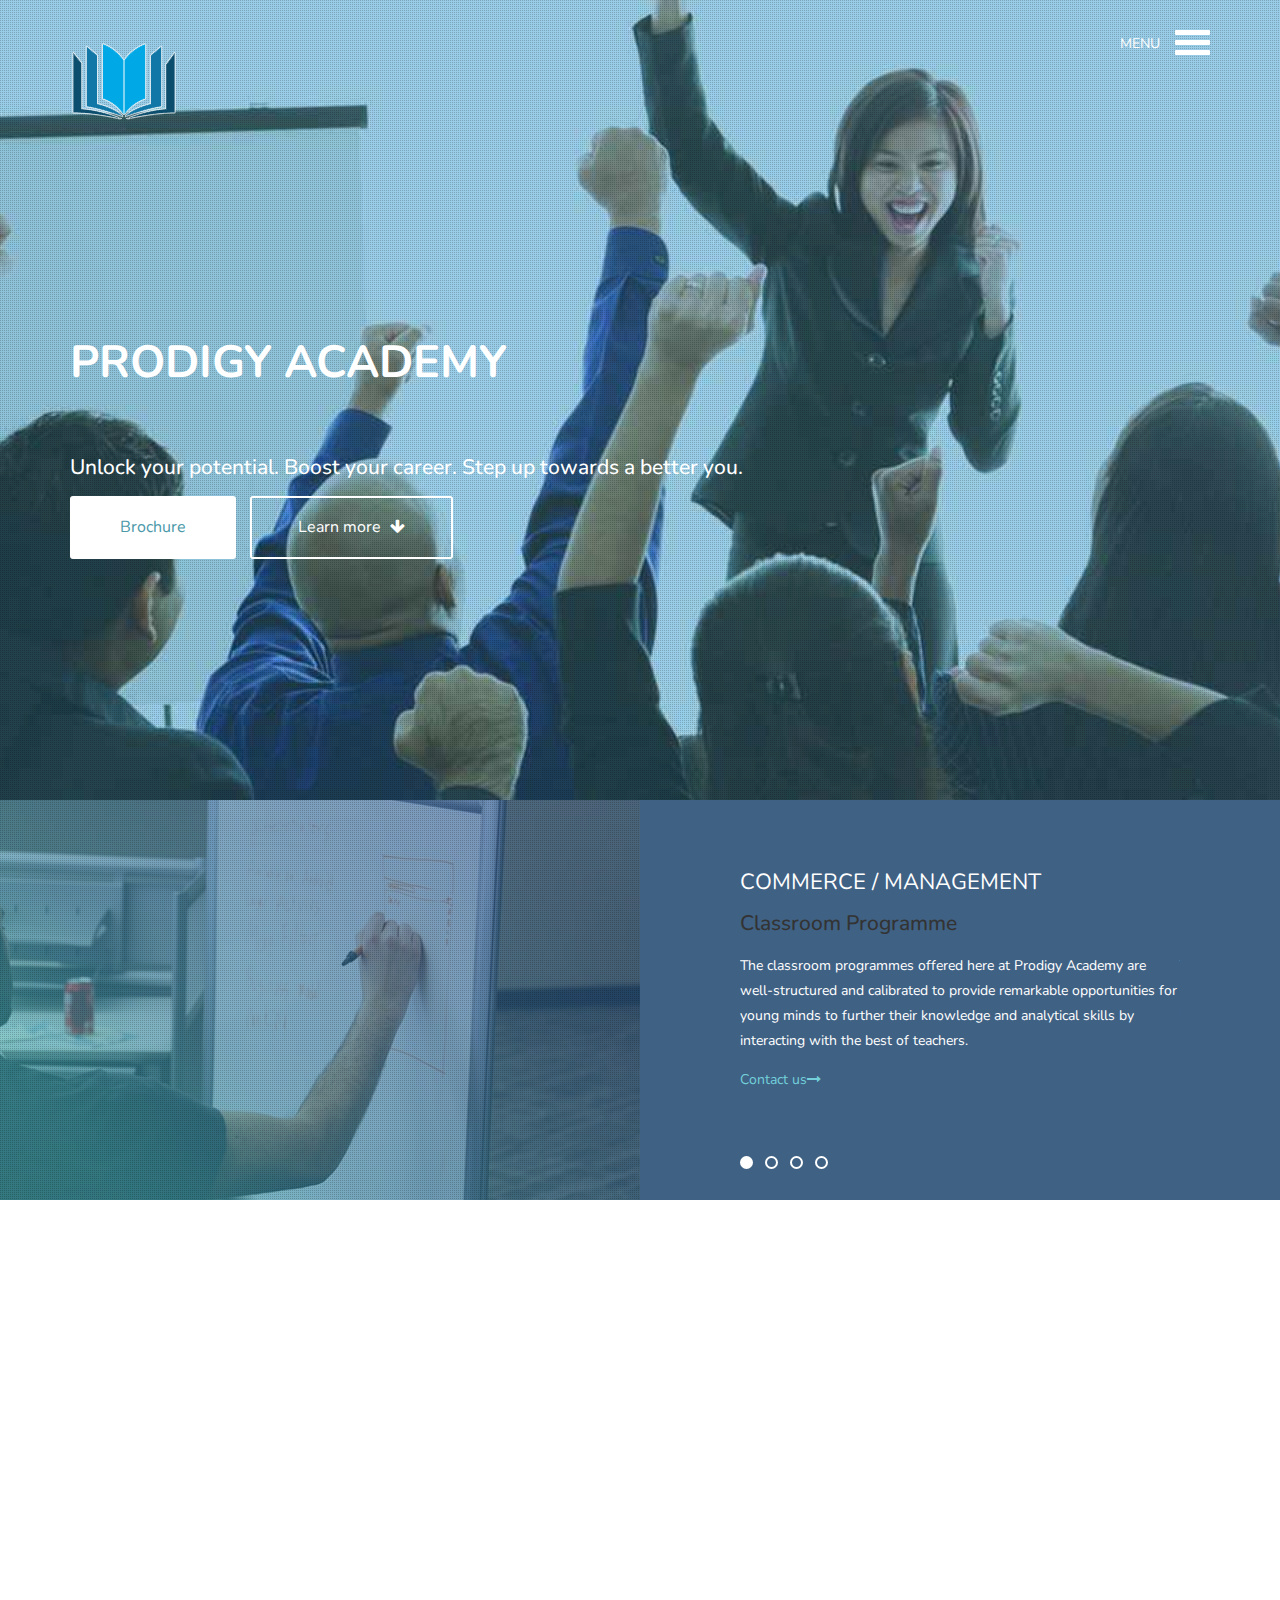
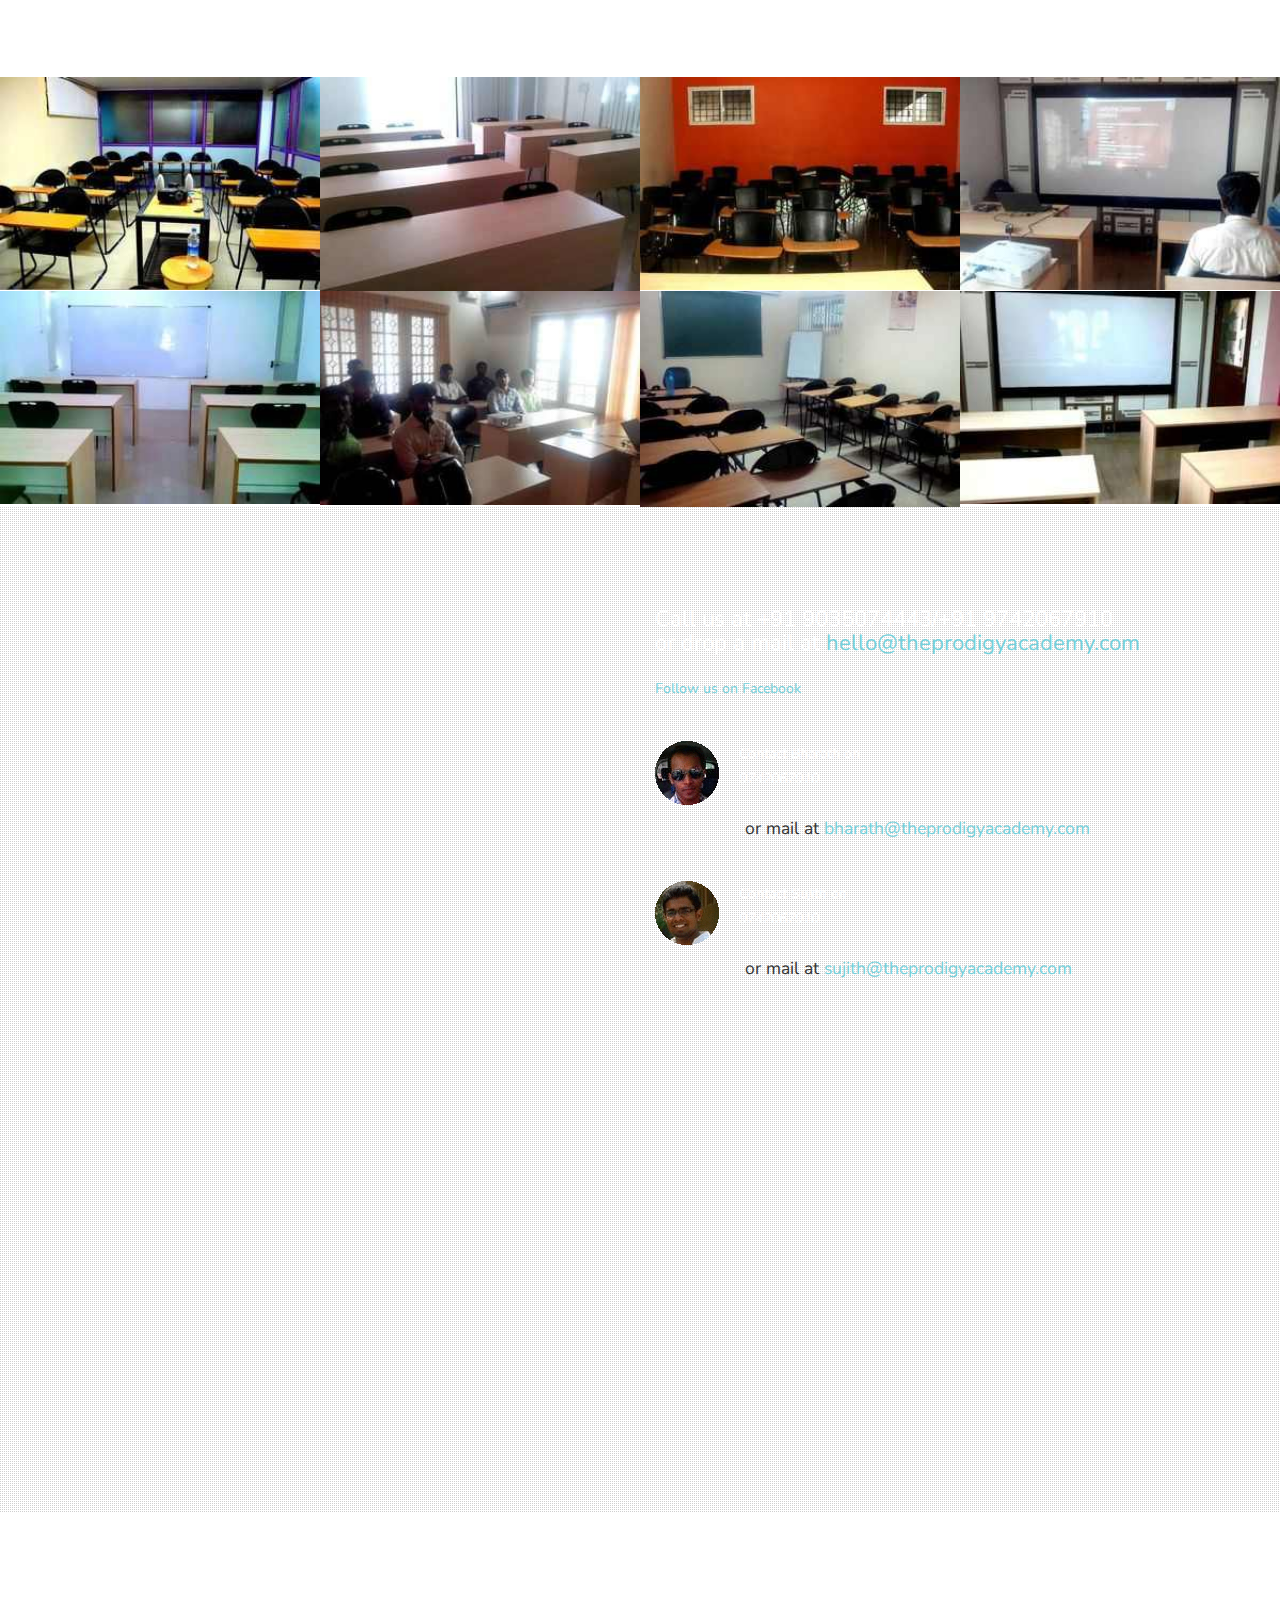
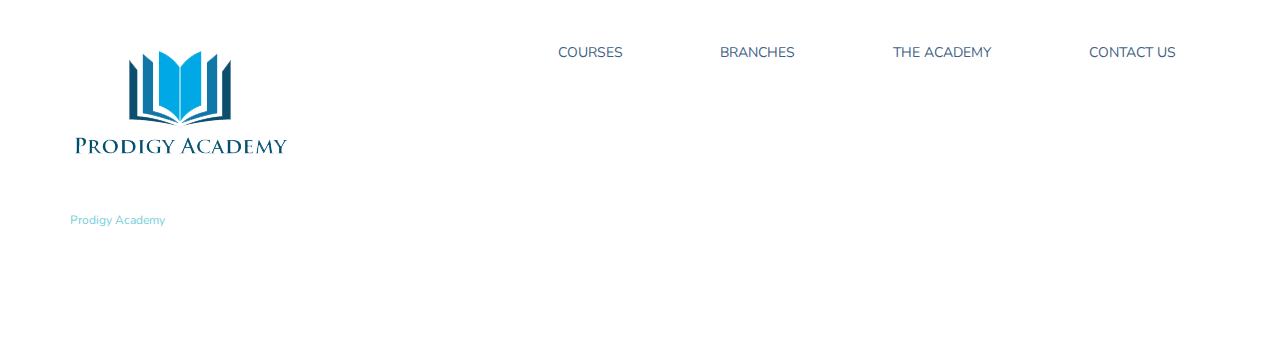
==== commit 37f0441f: "added contact details" ====
--- a/index.html
+++ b/index.html
@@ -1 +1,7 @@
-<!DOCTYPE html> <html class="no-js"> <html lang="en" class="no-js"><head><meta charset="utf-8"><meta http-equiv="X-UA-Compatible" content="IE=edge"><meta name="viewport" content="width=device-width, initial-scale=1"><title>Prodigy Academy</title> <meta name="description" content="Prodigy Academy"/><meta name="keywords" content="Prodigy Academy, commerce, management, full time correspondence"/><meta name="author" content="Prodigy Academy"/><script src="js/modernizr.custom.js"></script> <link rel="shortcut icon" href="favicon.ico"><link href="css/bootstrap.min.css" rel="stylesheet"><link href="css/jquery.fancybox.css" rel="stylesheet"><link href="css/flickity.css" rel="stylesheet" ><link href="css/animate.css" rel="stylesheet"><link href="http://maxcdn.bootstrapcdn.com/font-awesome/4.2.0/css/font-awesome.min.css" rel="stylesheet"><link href='http://fonts.googleapis.com/css?family=Nunito:400,300,700' rel='stylesheet' type='text/css'><link href="css/styles.css" rel="stylesheet"><link href="css/queries.css" rel="stylesheet"><meta property="og:title" content="Prodigy Academy"/><meta property="og:image" content="./img/prodigyacademylogo.png"/><meta property="og:url" content="http://www.theprodigyacademy.com"/><meta property="og:site_name" content="Prodigy Academy"/><meta property="og:description" content="Prodigy Academy commerce, management, full time correspondence"/><meta name="twitter:title" content="Prodigy Academy"/><meta name="twitter:image" content="./img/prodigyacademylogo.png"/><meta name="twitter:url" content="http://www.theprodigyacademy.com"/><meta name="twitter:card" content=""/><!--[if lt IE 9]><script src="https://oss.maxcdn.com/libs/html5shiv/3.7.0/html5shiv.js"></script><script src="https://oss.maxcdn.com/libs/respond.js/1.4.2/respond.min.js"></script><![endif]--></head><body><!--[if lt IE 7]><p class="browsehappy">You are using an <strong>outdated</strong> browser. Please <a href="http://browsehappy.com/">upgrade your browser</a> to improve your experience.</p><![endif]--><header><section class="hero"><div class="texture-overlay"></div><div class="container"><div class="row nav-wrapper"><div class="col-md-6 col-sm-6 col-xs-6 text-left"><a href="#" class="logo-link"><img src="img/logo-blue1.png" alt="Prodigy Logo"></a></div><div class="col-md-6 col-sm-6 col-xs-6 text-right navicon"><p>MENU</p><a id="trigger-overlay" class="nav_slide_button nav-toggle" href="#"><span></span></a></div></div><div class="row hero-content"><div class="col-md-12"><h1 class="animated fadeInDown"><b>PRODIGY ACADEMY</b></h1> <h2><br>Unlock your potential. Boost your career. Step up towards a better you.<br></h2> <a href="#" class="use-btn animated fadeInUp">Brochure</a> <a href="#about" class="learn-btn animated fadeInUp">Learn more <i class="fa fa-arrow-down"></i></a></div></div></div></section></header><!-- <section class="video" > <div class="container"><div class="row"><div class="col-md-12 text-center"><h1><a href="#" class="youtube-media"><i class="fa fa-play-circle-o"></i> Watch the Video</a></h1></div></div></div></section>--><section class="features-intro" id="about"><div class="container-fluid"><div class="row"><div class="col-md-6 nopadding features-intro-img"><div class="features-bg"><div class="texture-overlay"></div><div class="features-img wp1"><img src="img/logo-blue@2x.png" alt="Prodigy Logo"></div></div></div><div class="col-md-6 nopadding"><div class="features-slider"><ul class="slides" id="featuresSlider"><li><h1>COMMERCE / MANAGEMENT </h1> <h2>Classroom Programme </h2><p>The classroom programmes offered here at Prodigy Academy are well-structured and calibrated to provide remarkable opportunities for young minds to further their knowledge and analytical skills by interacting with the best of teachers.</p><p><a href="#contactus" class="arrow-btn">Contact us<i class="fa fa-long-arrow-right"></i></a></p></li><li><h1>ENGINEERING SUBJECTS </h1> <h2>Classroom Programme </h2><p>The classroom programmes offered here at Prodigy Academy are well-structured and calibrated to provide remarkable opportunities for young minds to further their knowledge and analytical skills by interacting with the best of teachers.</p><p><a href="#contactus" class="arrow-btn">Contact us<i class="fa fa-long-arrow-right"></i></a></p></li><li><h1>UNDERGRADUATE COURSES</h1> <h2>Distance/Correspondence Programme</h2><p>The Distance Learning Programmes offered here at Prodigy Academy are well-conceived and structured that propagate our teaching standards beyond the classrooms and take care of the needs of the students willing to opt for distance learning.</p><p><a href="#contactus" class="arrow-btn">Contact us<i class="fa fa-long-arrow-right"></i></a></p></li><li><h1>POSTGRADUATE COURSES</h1> <h2>Distance/Correspondence Programme</h2><p>The Distance Learning Programmes offered here at Prodigy Academy are well-conceived and structured that propagate our teaching standards beyond the classrooms and take care of the needs of the students willing to opt for distance learning.</p><p><a href="#contactus" class="arrow-btn">Contact us<i class="fa fa-long-arrow-right"></i></a></p></li></ul></div></div></div></div></section><section class="features-list" id="features"><div class="container"><div class="row"><div class="col-md-12"><div class="col-md-6 feature-1 wp2"><div class="feature-icon"><i class="fa fa-flash"></i></div><div class="feature-content"><h1>HSR layout branch</h1><p>No 343, 9th Main, Sector-7, Next to Karnataka ATM<br>HSR Layout, Bangalore</p><p>Contact: +91 96111 96551</p><p>Mail : hello@theprodigyacademy.com</p><a href="https://goo.gl/maps/MtkRh4Lc5iL2" target="_blank" class="read-more-btn">Google maps link <i class="fa fa-chevron-circle-right"></i></a></div></div><div class="col-md-6 feature-1 wp2"><div class="feature-icon"><i class="fa fa-flash"></i></div><div class="feature-content"><h1>HSR layout branch</h1><p>No 343, 9th Main, Sector-7, Next to Karnataka ATM<br>HSR Layout, Bangalore</p><p>Contact: +91 96111 96551</p><p>Mail : hello@theprodigyacademy.com</p><a href="https://goo.gl/maps/MtkRh4Lc5iL2" target="_blank" class="read-more-btn">Google maps link <i class="fa fa-chevron-circle-right"></i></a></div></div><div class="col-md-4 feature-3 wp2 delay-1s"></div></div></div></section> <section class="screenshots" id="screenshots"><div class="container-fluid"><div class="row"><ul class="grid"><li><figure><img src="img/01-screenshot.jpg" alt="Screenshot 01"><figcaption><div class="caption-content"><a href="img/large/01.jpg" class="single_image"><i class="fa fa-search"></i><br><p>Projector room </p></a></div></figcaption></figure></li><li><figure><img src="img/02-screenshot.jpg" alt="Screenshot 01"><figcaption><div class="caption-content"><a href="img/large/02.jpg" class="single_image"><i class="fa fa-search"></i><br><p>Our Classrooms</p></a></div></figcaption></figure></li><li><figure><img src="img/03-screenshot.jpg" alt="Screenshot 01"><figcaption><div class="caption-content"><a href="img/large/03.jpg" class="single_image"><i class="fa fa-search"></i><br><p>Our Classrooms</p></a></div></figcaption></figure></li><li><figure><img src="img/04-screenshot.jpg" alt="Screenshot 01"><figcaption><div class="caption-content"><a href="img/large/04.jpg" class="single_image"><i class="fa fa-search"></i><br><p>Classroom caption</p></a></div></figcaption></figure></li></ul></div><div class="row"><ul class="grid"><li><figure><img src="img/05-screenshot.jpg" alt="Screenshot 01"><figcaption><div class="caption-content"><a href="img/large/05.jpg" class="single_image"><i class="fa fa-search"></i><br><p>Our Classrooms</p></a></div></figcaption></figure></li><li><figure><img src="img/06-screenshot.jpg" alt="Screenshot 01"><figcaption><div class="caption-content"><a href="img/large/06.jpg" class="single_image"><i class="fa fa-search"></i><br><p>Our Classrooms</p></a></div></figcaption></figure></li><li><figure><img src="img/07-screenshot.jpg" alt="Screenshot 01"><figcaption><div class="caption-content"><a href="img/large/07.jpg" class="single_image"><i class="fa fa-search"></i><br><p>Our Classrooms</p></a></div></figcaption></figure></li><li><figure><img src="img/08-screenshot.jpg" alt="Screenshot 01"><figcaption><div class="caption-content"><a href="img/large/08.jpg" class="single_image"><i class="fa fa-search"></i><br><p>Our Classrooms</p></a></div></figcaption></figure></li></ul></div></div></section><section class="showcase" id="contactus"><div class="showcase-wrap"><div class="texture-overlay"></div><div class="container"><div class="row"><div class="col-md-6"><div class="device wp3"><div class="device-content"><div class="showcase-slider"><ul class="slides" id="showcaseSlider"><li><img src="img/screen1.jpg" alt="Contact Image"></li><li><img src="img/screen2.jpg" alt="Contact Image"></li><li><img src="img/screen3.jpg" alt="Contact Image"></li></ul></div></div></div></div><div class="col-md-6"><h1>Reach Us</h1><p>Contact: +91 96111 96551</p><p>Mail : <a href="mailto:hello@theprodigyacademy.com" target="_top">hello@theprodigyacademy.com</a></p><p><a href="https://www.facebook.com/theprodigyacademy/" target="_blank">Follow us on Facebook</a></p><!--<blockquote class="team-quote"><div class="avatar"><img src="img/avatar.png" alt="User Avatar"></div><p>Contact this person / Address</p><div class="logo-quote"></div></blockquote>--> <blockquote> <div class="iframe-rwd"> <iframe width="500" height="450" frameborder="0" scrolling="no" marginheight="0" marginwidth="0" src="https://www.google.com/maps/embed/v1/place?q=No%20343%2C%209th%20Main%2C%20Sector-7%2C%20%20HSR%20Layout%2C%20Bangalore%20560%20102&key=AIzaSyCe8IAyzfEYjh1GyuO50kjFdRQNU82eZFo" allowfullscreen></iframe> </div></blockquote> </div></div></div></div></section><!--<section class="download" id="download"><div class="container"><div class="row"><div class="col-md-12 text-center wp4"><h1>Seen Enough? Download the brochure</h1><a href="http://theprodigyacademy.com" class="download-btn">Download! <i class="fa fa-download"></i></a></div></div></div></section>--><footer><div class="container"><div class="row"><div class="col-md-5"><h1 class="footer-logo"><img src="img/logo-blue.png" alt="Footer Logo Blue"></h1><p><a href="http://theprodigyacademy.com">Prodigy Academy</a> </p></div><div class="col-md-7"><ul class="footer-nav"><li><a href="#about">Courses</a></li><li><a href="#features">Branches</a></li><li><a href="#screenshots">The Academy</a></li><li><a href="#contactus">Contact Us</a></li></ul></div></div></div></footer><div class="overlay overlay-boxify"><nav><ul><li><a href="#about"><i class="fa fa-flash"></i>Courses</a></li><li><a href="#features"><i class="fa fa-download"></i>Branches</a></li></ul><ul><li><a href="#screenshots"><i class="fa fa-desktop"></i>The Academy</a></li><li><a href="#contactus"><i class="fa fa-flash"></i>Contact Us</a></li></ul></nav></div><script src="js/min/toucheffects-min.js" async></script><script src="js/jquery.min.js" async></script><script src="js/flickity.pkgd.min.js" async></script><script src="js/jquery.fancybox.pack.js" async></script><script src="js/retina.js" async></script><script src="js/waypoints.min.js" async></script><script src="js/bootstrap.min.js" async></script><script src="js/min/scripts-min.js" async></script> <script>(function(i,s,o,g,r,a,m){i['GoogleAnalyticsObject']=r;i[r]=i[r]||function(){(i[r].q=i[r].q||[]).push(arguments)},i[r].l=1*new Date();a=s.createElement(o), m=s.getElementsByTagName(o)[0];a.async=1;a.src=g;m.parentNode.insertBefore(a,m)})(window,document,'script','https://www.google-analytics.com/analytics.js','ga'); ga('create', 'UA-55507640-4', 'auto'); ga('send', 'pageview');</script> </body></html>+<!DOCTYPE html> <html class="no-js"> <html lang="en" class="no-js"><head><meta charset="utf-8"><meta http-equiv="X-UA-Compatible" content="IE=edge"><meta name="viewport" content="width=device-width, initial-scale=1"><title>Prodigy Academy</title> <meta name="description" content="Prodigy Academy, situated in Bangalore at HSR Layout and Magadi Road, provides well-structured classroom and distance learning programmes in commerce, management and engineering courses."/><meta name="keywords" content="Prodigy Academy, bangalore, bengaluru, hsr layout, magadi road, commerce, management, full time correspondence"/><meta name="author" content="Prodigy Academy Bangalore"/><script src="js/modernizr.custom.js"></script> <link rel="shortcut icon" href="favicon.ico"><link href="css/bootstrap.min.css" rel="stylesheet"><link href="css/jquery.fancybox.css" rel="stylesheet"><link href="css/flickity.css" rel="stylesheet" ><link href="css/animate.css" rel="stylesheet"><link href="http://maxcdn.bootstrapcdn.com/font-awesome/4.2.0/css/font-awesome.min.css" rel="stylesheet"><link href='http://fonts.googleapis.com/css?family=Nunito:400,300,700' rel='stylesheet' type='text/css'><link href="css/styles.css" rel="stylesheet"><link href="css/queries.css" rel="stylesheet"><meta property="og:title" content="Prodigy Academy"/><meta property="og:image" content="./img/prodigyacademylogo.png"/><meta property="og:url" content="http://www.theprodigyacademy.com"/><meta property="og:site_name" content="Prodigy Academy"/><meta property="og:description" content="Prodigy Academy commerce, management, full time correspondence"/><meta name="twitter:title" content="Prodigy Academy"/><meta name="twitter:image" content="./img/prodigyacademylogo.png"/><meta name="twitter:url" content="http://www.theprodigyacademy.com"/><meta name="twitter:card" content=""/><!--[if lt IE 9]><script src="https://oss.maxcdn.com/libs/html5shiv/3.7.0/html5shiv.js"></script><script src="https://oss.maxcdn.com/libs/respond.js/1.4.2/respond.min.js"></script><![endif]--></head><body><!--[if lt IE 7]><p class="browsehappy">You are using an <strong>outdated</strong> browser. Please <a href="http://browsehappy.com/">upgrade your browser</a> to improve your experience.</p><![endif]--><header><section class="hero"><div class="texture-overlay"></div><div class="container"><div class="row nav-wrapper"><div class="col-md-6 col-sm-6 col-xs-6 text-left"><a href="#" class="logo-link"><img src="img/logo-blue1.png" alt="Prodigy Logo"></a></div><div class="col-md-6 col-sm-6 col-xs-6 text-right navicon"><p>MENU</p><a id="trigger-overlay" class="nav_slide_button nav-toggle" href="#"><span></span></a></div></div><div class="row hero-content"><div class="col-md-12"><h1 class="animated fadeInDown"><b>PRODIGY ACADEMY</b></h1> <h2><br>Unlock your potential. Boost your career. Step up towards a better you.<br></h2> <a href="#" class="use-btn animated fadeInUp">Brochure</a> <a href="#about" class="learn-btn animated fadeInUp">Learn more <i class="fa fa-arrow-down"></i></a></div></div></div></section></header><!-- <section class="video" > <div class="container"><div class="row"><div class="col-md-12 text-center"><h1><a href="#" class="youtube-media"><i class="fa fa-play-circle-o"></i> Watch the Video</a></h1></div></div></div></section>--><section class="features-intro" id="about"><div class="container-fluid"><div class="row"><div class="col-md-6 nopadding features-intro-img"><div class="features-bg"><div class="texture-overlay"></div><div class="features-img wp1"><img src="img/logo-blue@2x.png" alt="Prodigy Logo"></div></div></div><div class="col-md-6 nopadding"><div class="features-slider"><ul class="slides" id="featuresSlider"><li><h1>COMMERCE / MANAGEMENT </h1> <h2>Classroom Programme </h2><p>The classroom programmes offered here at Prodigy Academy are well-structured and calibrated to provide remarkable opportunities for young minds to further their knowledge and analytical skills by interacting with the best of teachers.</p><p><a href="#contactus" class="arrow-btn">Contact us<i class="fa fa-long-arrow-right"></i></a></p></li><li><h1>ENGINEERING SUBJECTS </h1> <h2>Classroom Programme </h2><p>The classroom programmes offered here at Prodigy Academy are well-structured and calibrated to provide remarkable opportunities for young minds to further their knowledge and analytical skills by interacting with the best of teachers.</p><p><a href="#contactus" class="arrow-btn">Contact us<i class="fa fa-long-arrow-right"></i></a></p></li><li><h1>UNDERGRADUATE COURSES</h1> <h2>Distance/Correspondence Programme</h2><p>The Distance Learning Programmes offered here at Prodigy Academy are well-conceived and structured that propagate our teaching standards beyond the classrooms and take care of the needs of the students willing to opt for distance learning.</p><p><a href="#contactus" class="arrow-btn">Contact us<i class="fa fa-long-arrow-right"></i></a></p></li><li><h1>POSTGRADUATE COURSES</h1> <h2>Distance/Correspondence Programme</h2><p>The Distance Learning Programmes offered here at Prodigy Academy are well-conceived and structured that propagate our teaching standards beyond the classrooms and take care of the needs of the students willing to opt for distance learning.</p><p><a href="#contactus" class="arrow-btn">Contact us<i class="fa fa-long-arrow-right"></i></a></p></li></ul></div></div></div></div></section><section class="features-list" id="features"><div class="container"><div class="row"><div class="col-md-12"><div class="col-md-6 feature-1 wp2"><div class="feature-icon"><i class="fa fa-flash"></i></div><div class="feature-content"><h1>HSR layout branch</h1><p>No 343, 9th Main, Sector-7, Next to Karnataka ATM<br>HSR Layout, Bangalore</p><p>Contact: +91 9035074443</p><p>Mail : hello@theprodigyacademy.com</p><a href="https://goo.gl/maps/MtkRh4Lc5iL2" target="_blank" class="read-more-btn">Google maps link <i class="fa fa-chevron-circle-right"></i></a></div></div><div class="col-md-6 feature-1 wp2"><div class="feature-icon"><i class="fa fa-flash"></i></div><div class="feature-content"><h1>HSR layout branch</h1><p>No 343, 9th Main, Sector-7, Next to Karnataka ATM<br>HSR Layout, Bangalore</p><p>Contact: +91 9035074443</p><p>Mail : hello@theprodigyacademy.com</p><a href="https://goo.gl/maps/MtkRh4Lc5iL2" target="_blank" class="read-more-btn">Google maps link <i class="fa fa-chevron-circle-right"></i></a></div></div><div class="col-md-4 feature-3 wp2 delay-1s"></div></div></div></section> <section class="screenshots" id="screenshots"><div class="container-fluid"><div class="row"><ul class="grid"><li><figure><img src="img/01-screenshot.jpg" alt="Screenshot 01"><figcaption><div class="caption-content"><a href="img/large/01.jpg" class="single_image"><i class="fa fa-search"></i><br><p>Projector room </p></a></div></figcaption></figure></li><li><figure><img src="img/02-screenshot.jpg" alt="Screenshot 01"><figcaption><div class="caption-content"><a href="img/large/02.jpg" class="single_image"><i class="fa fa-search"></i><br><p>Our Classrooms</p></a></div></figcaption></figure></li><li><figure><img src="img/03-screenshot.jpg" alt="Screenshot 01"><figcaption><div class="caption-content"><a href="img/large/03.jpg" class="single_image"><i class="fa fa-search"></i><br><p>Our Classrooms</p></a></div></figcaption></figure></li><li><figure><img src="img/04-screenshot.jpg" alt="Screenshot 01"><figcaption><div class="caption-content"><a href="img/large/04.jpg" class="single_image"><i class="fa fa-search"></i><br><p>Classroom caption</p></a></div></figcaption></figure></li></ul></div><div class="row"><ul class="grid"><li><figure><img src="img/05-screenshot.jpg" alt="Screenshot 01"><figcaption><div class="caption-content"><a href="img/large/05.jpg" class="single_image"><i class="fa fa-search"></i><br><p>Our Classrooms</p></a></div></figcaption></figure></li><li><figure><img src="img/06-screenshot.jpg" alt="Screenshot 01"><figcaption><div class="caption-content"><a href="img/large/06.jpg" class="single_image"><i class="fa fa-search"></i><br><p>Our Classrooms</p></a></div></figcaption></figure></li><li><figure><img src="img/07-screenshot.jpg" alt="Screenshot 01"><figcaption><div class="caption-content"><a href="img/large/07.jpg" class="single_image"><i class="fa fa-search"></i><br><p>Our Classrooms</p></a></div></figcaption></figure></li><li><figure><img src="img/08-screenshot.jpg" alt="Screenshot 01"><figcaption><div class="caption-content"><a href="img/large/08.jpg" class="single_image"><i class="fa fa-search"></i><br><p>Our Classrooms</p></a></div></figcaption></figure></li></ul></div></div></section><section class="showcase" id="contactus"><div class="showcase-wrap"><div class="texture-overlay"></div><div class="container"><div class="row">
+<div class="col-md-6"><div class="device wp3"><div class="device-content"><div class="showcase-slider"><ul class="slides" id="showcaseSlider"><li><img src="img/screen1.jpg" alt="Contact Image"></li><li><img src="img/screen2.jpg" alt="Contact Image"></li><li><img src="img/screen3.jpg" alt="Contact Image"></li></ul></div></div></div></div>
+<div class="col-md-6"><h1>Call us at +91 9035074443/+91 9742067910 <br>or drop a mail at <a href="mailto:hello@theprodigyacademy.com" target="_blank">hello@theprodigyacademy.com</a></h1><p><a href="https://www.facebook.com/theprodigyacademy/" target="_blank">Follow us on Facebook</a></p>
+
+<blockquote class="team-quote"><div class="avatar"><img src="img/bharath.png" alt="User Avatar"></div><p>Contact Bharath on<br>9742067910</p><div class="logo-quote">or mail at <a href="mailto:bharath@theprodigyacademy.com" target="_blank">bharath@theprodigyacademy.com</a></div></blockquote>
+<blockquote class="team-quote"><div class="avatar"><img src="img/sujith.png" alt="User Avatar"></div><p>Contact Sujith on <br>9742067910</p><div class="logo-quote">or mail at <a href="mailto:sujith@theprodigyacademy.com" target="_blank">sujith@theprodigyacademy.com</a></div></blockquote>
+<blockquote> <div class="iframe-rwd"> <iframe width="500" height="450" frameborder="0" scrolling="no" marginheight="0" marginwidth="0" src="https://www.google.com/maps/embed/v1/place?q=No%20343%2C%209th%20Main%2C%20Sector-7%2C%20%20HSR%20Layout%2C%20Bangalore%20560%20102&key=AIzaSyCe8IAyzfEYjh1GyuO50kjFdRQNU82eZFo" allowfullscreen></iframe> </div></blockquote> </div></div></div></div></section><!--<section class="download" id="download"><div class="container"><div class="row"><div class="col-md-12 text-center wp4"><h1>Seen Enough? Download the brochure</h1><a href="http://theprodigyacademy.com" class="download-btn">Download! <i class="fa fa-download"></i></a></div></div></div></section>--><footer><div class="container"><div class="row"><div class="col-md-5"><h1 class="footer-logo"><img src="img/logo-blue.png" alt="Footer Logo Blue"></h1><p><a href="http://theprodigyacademy.com">Prodigy Academy</a> </p></div><div class="col-md-7"><ul class="footer-nav"><li><a href="#about">Courses</a></li><li><a href="#features">Branches</a></li><li><a href="#screenshots">The Academy</a></li><li><a href="#contactus">Contact Us</a></li></ul></div></div></div></footer><div class="overlay overlay-boxify"><nav><ul><li><a href="#about"><i class="fa fa-flash"></i>Courses</a></li><li><a href="#features"><i class="fa fa-download"></i>Branches</a></li></ul><ul><li><a href="#screenshots"><i class="fa fa-desktop"></i>The Academy</a></li><li><a href="#contactus"><i class="fa fa-flash"></i>Contact Us</a></li></ul></nav></div><script src="js/min/toucheffects-min.js" async></script><script src="js/jquery.min.js" async></script><script src="js/flickity.pkgd.min.js" async></script><script src="js/jquery.fancybox.pack.js" async></script><script src="js/retina.js" async></script><script src="js/waypoints.min.js" async></script><script src="js/bootstrap.min.js" async></script><script src="js/min/scripts-min.js" async></script> <script>(function(i,s,o,g,r,a,m){i['GoogleAnalyticsObject']=r;i[r]=i[r]||function(){(i[r].q=i[r].q||[]).push(arguments)},i[r].l=1*new Date();a=s.createElement(o), m=s.getElementsByTagName(o)[0];a.async=1;a.src=g;m.parentNode.insertBefore(a,m)})(window,document,'script','https://www.google-analytics.com/analytics.js','ga'); ga('create', 'UA-55507640-4', 'auto'); ga('send', 'pageview');</script> </body></html>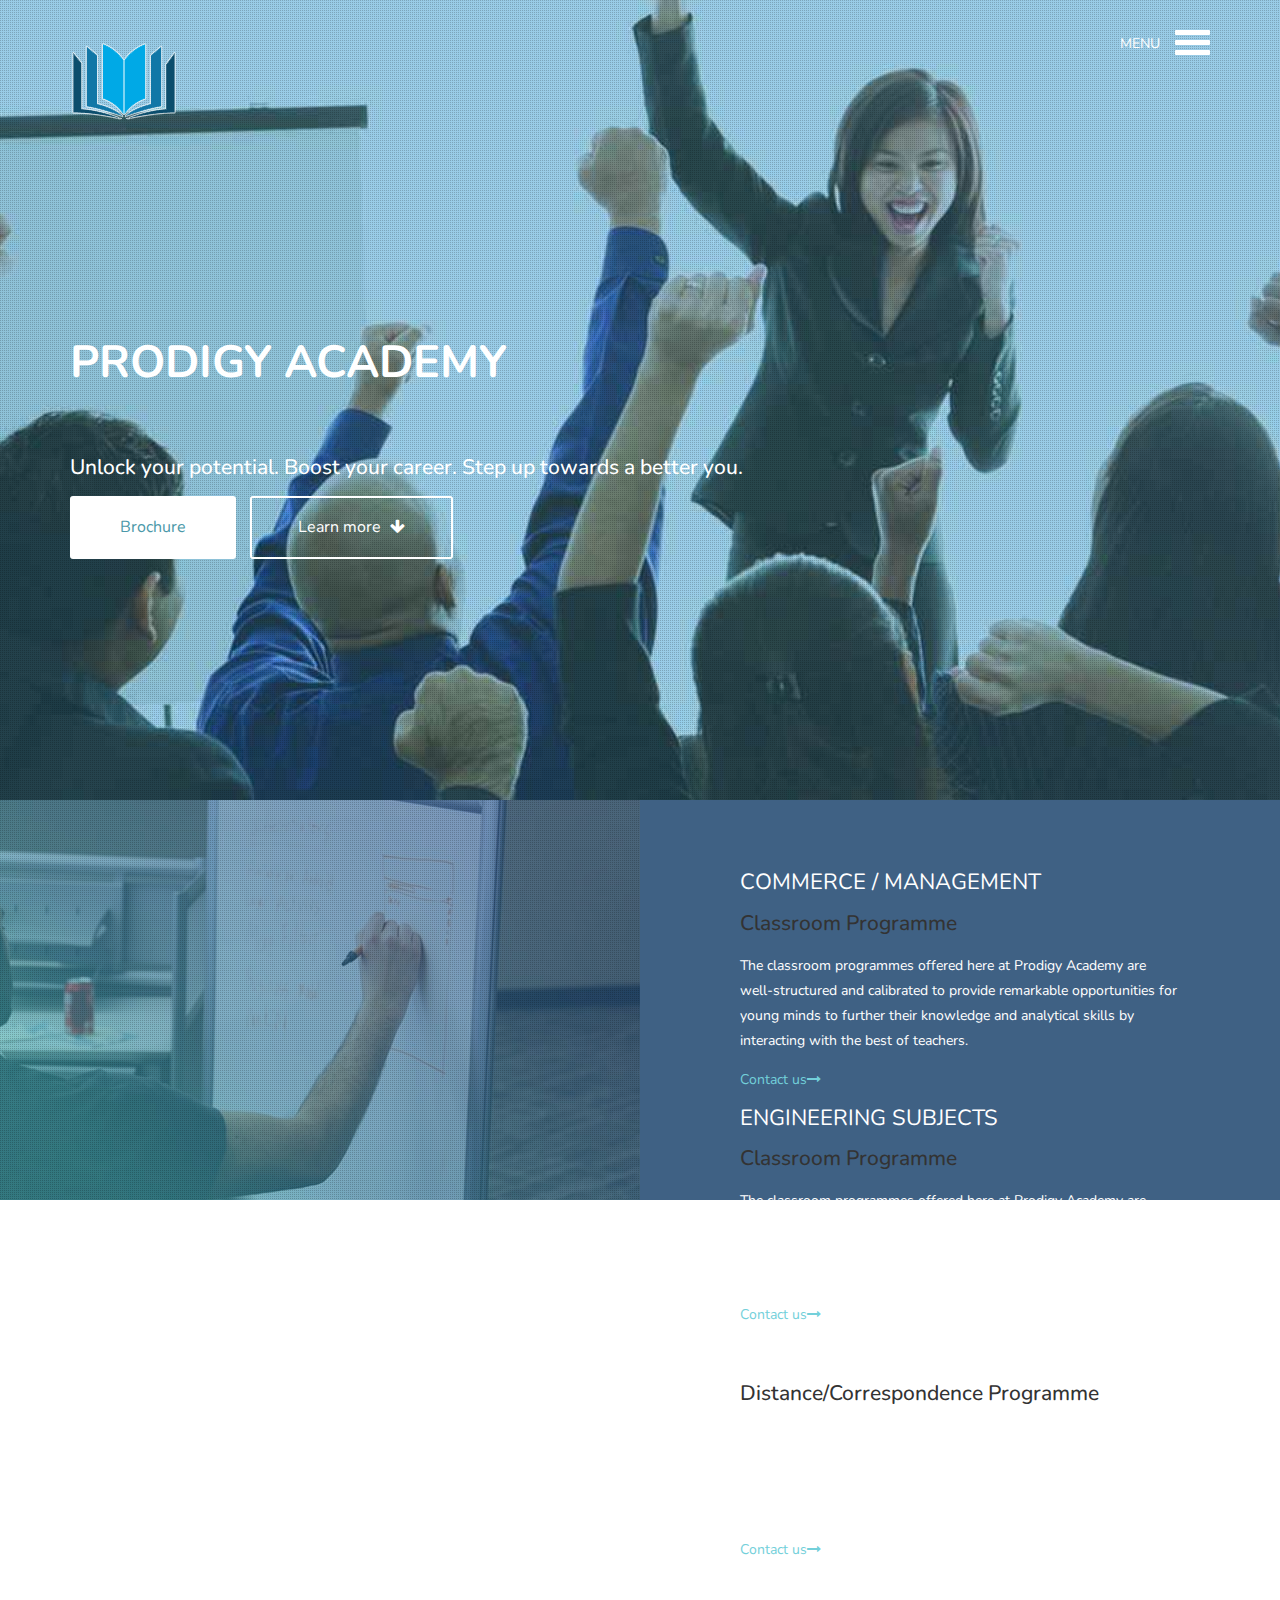
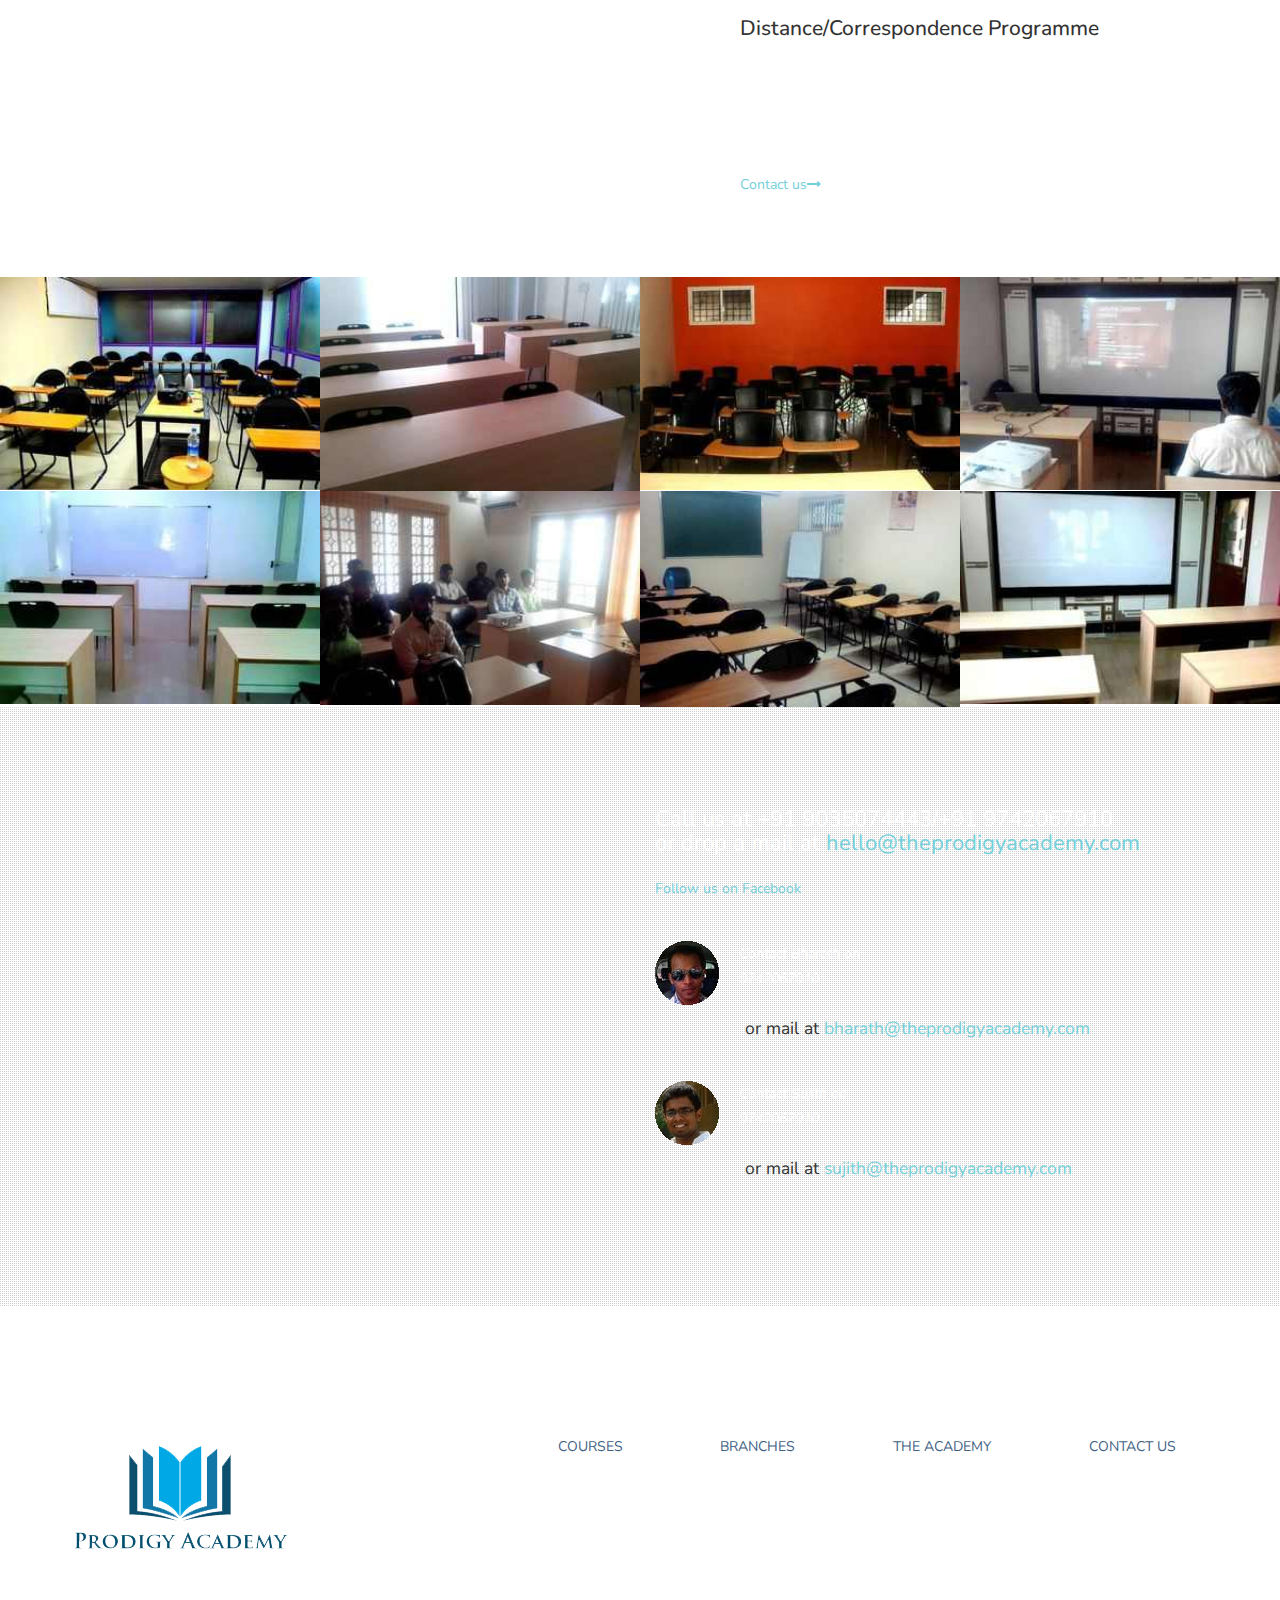
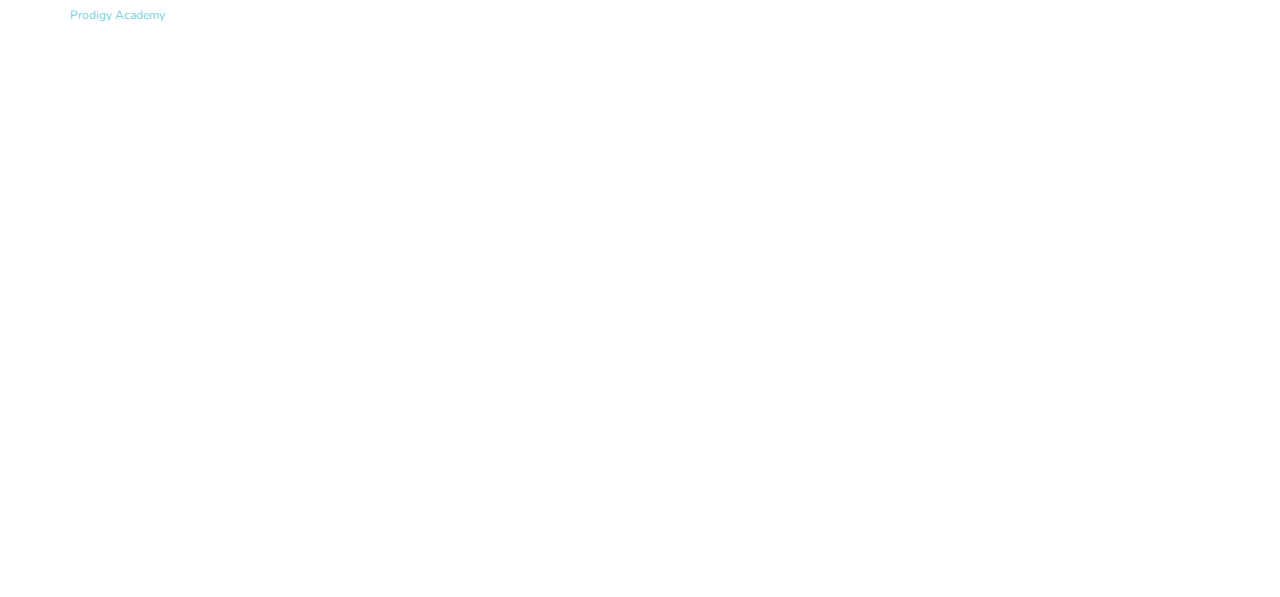
==== commit e57fbd0e: "Added maps to branches" ====
--- a/index.html
+++ b/index.html
@@ -1,7 +1,18 @@
-<!DOCTYPE html> <html class="no-js"> <html lang="en" class="no-js"><head><meta charset="utf-8"><meta http-equiv="X-UA-Compatible" content="IE=edge"><meta name="viewport" content="width=device-width, initial-scale=1"><title>Prodigy Academy</title> <meta name="description" content="Prodigy Academy, situated in Bangalore at HSR Layout and Magadi Road, provides well-structured classroom and distance learning programmes in commerce, management and engineering courses."/><meta name="keywords" content="Prodigy Academy, bangalore, bengaluru, hsr layout, magadi road, commerce, management, full time correspondence"/><meta name="author" content="Prodigy Academy Bangalore"/><script src="js/modernizr.custom.js"></script> <link rel="shortcut icon" href="favicon.ico"><link href="css/bootstrap.min.css" rel="stylesheet"><link href="css/jquery.fancybox.css" rel="stylesheet"><link href="css/flickity.css" rel="stylesheet" ><link href="css/animate.css" rel="stylesheet"><link href="http://maxcdn.bootstrapcdn.com/font-awesome/4.2.0/css/font-awesome.min.css" rel="stylesheet"><link href='http://fonts.googleapis.com/css?family=Nunito:400,300,700' rel='stylesheet' type='text/css'><link href="css/styles.css" rel="stylesheet"><link href="css/queries.css" rel="stylesheet"><meta property="og:title" content="Prodigy Academy"/><meta property="og:image" content="./img/prodigyacademylogo.png"/><meta property="og:url" content="http://www.theprodigyacademy.com"/><meta property="og:site_name" content="Prodigy Academy"/><meta property="og:description" content="Prodigy Academy commerce, management, full time correspondence"/><meta name="twitter:title" content="Prodigy Academy"/><meta name="twitter:image" content="./img/prodigyacademylogo.png"/><meta name="twitter:url" content="http://www.theprodigyacademy.com"/><meta name="twitter:card" content=""/><!--[if lt IE 9]><script src="https://oss.maxcdn.com/libs/html5shiv/3.7.0/html5shiv.js"></script><script src="https://oss.maxcdn.com/libs/respond.js/1.4.2/respond.min.js"></script><![endif]--></head><body><!--[if lt IE 7]><p class="browsehappy">You are using an <strong>outdated</strong> browser. Please <a href="http://browsehappy.com/">upgrade your browser</a> to improve your experience.</p><![endif]--><header><section class="hero"><div class="texture-overlay"></div><div class="container"><div class="row nav-wrapper"><div class="col-md-6 col-sm-6 col-xs-6 text-left"><a href="#" class="logo-link"><img src="img/logo-blue1.png" alt="Prodigy Logo"></a></div><div class="col-md-6 col-sm-6 col-xs-6 text-right navicon"><p>MENU</p><a id="trigger-overlay" class="nav_slide_button nav-toggle" href="#"><span></span></a></div></div><div class="row hero-content"><div class="col-md-12"><h1 class="animated fadeInDown"><b>PRODIGY ACADEMY</b></h1> <h2><br>Unlock your potential. Boost your career. Step up towards a better you.<br></h2> <a href="#" class="use-btn animated fadeInUp">Brochure</a> <a href="#about" class="learn-btn animated fadeInUp">Learn more <i class="fa fa-arrow-down"></i></a></div></div></div></section></header><!-- <section class="video" > <div class="container"><div class="row"><div class="col-md-12 text-center"><h1><a href="#" class="youtube-media"><i class="fa fa-play-circle-o"></i> Watch the Video</a></h1></div></div></div></section>--><section class="features-intro" id="about"><div class="container-fluid"><div class="row"><div class="col-md-6 nopadding features-intro-img"><div class="features-bg"><div class="texture-overlay"></div><div class="features-img wp1"><img src="img/logo-blue@2x.png" alt="Prodigy Logo"></div></div></div><div class="col-md-6 nopadding"><div class="features-slider"><ul class="slides" id="featuresSlider"><li><h1>COMMERCE / MANAGEMENT </h1> <h2>Classroom Programme </h2><p>The classroom programmes offered here at Prodigy Academy are well-structured and calibrated to provide remarkable opportunities for young minds to further their knowledge and analytical skills by interacting with the best of teachers.</p><p><a href="#contactus" class="arrow-btn">Contact us<i class="fa fa-long-arrow-right"></i></a></p></li><li><h1>ENGINEERING SUBJECTS </h1> <h2>Classroom Programme </h2><p>The classroom programmes offered here at Prodigy Academy are well-structured and calibrated to provide remarkable opportunities for young minds to further their knowledge and analytical skills by interacting with the best of teachers.</p><p><a href="#contactus" class="arrow-btn">Contact us<i class="fa fa-long-arrow-right"></i></a></p></li><li><h1>UNDERGRADUATE COURSES</h1> <h2>Distance/Correspondence Programme</h2><p>The Distance Learning Programmes offered here at Prodigy Academy are well-conceived and structured that propagate our teaching standards beyond the classrooms and take care of the needs of the students willing to opt for distance learning.</p><p><a href="#contactus" class="arrow-btn">Contact us<i class="fa fa-long-arrow-right"></i></a></p></li><li><h1>POSTGRADUATE COURSES</h1> <h2>Distance/Correspondence Programme</h2><p>The Distance Learning Programmes offered here at Prodigy Academy are well-conceived and structured that propagate our teaching standards beyond the classrooms and take care of the needs of the students willing to opt for distance learning.</p><p><a href="#contactus" class="arrow-btn">Contact us<i class="fa fa-long-arrow-right"></i></a></p></li></ul></div></div></div></div></section><section class="features-list" id="features"><div class="container"><div class="row"><div class="col-md-12"><div class="col-md-6 feature-1 wp2"><div class="feature-icon"><i class="fa fa-flash"></i></div><div class="feature-content"><h1>HSR layout branch</h1><p>No 343, 9th Main, Sector-7, Next to Karnataka ATM<br>HSR Layout, Bangalore</p><p>Contact: +91 9035074443</p><p>Mail : hello@theprodigyacademy.com</p><a href="https://goo.gl/maps/MtkRh4Lc5iL2" target="_blank" class="read-more-btn">Google maps link <i class="fa fa-chevron-circle-right"></i></a></div></div><div class="col-md-6 feature-1 wp2"><div class="feature-icon"><i class="fa fa-flash"></i></div><div class="feature-content"><h1>HSR layout branch</h1><p>No 343, 9th Main, Sector-7, Next to Karnataka ATM<br>HSR Layout, Bangalore</p><p>Contact: +91 9035074443</p><p>Mail : hello@theprodigyacademy.com</p><a href="https://goo.gl/maps/MtkRh4Lc5iL2" target="_blank" class="read-more-btn">Google maps link <i class="fa fa-chevron-circle-right"></i></a></div></div><div class="col-md-4 feature-3 wp2 delay-1s"></div></div></div></section> <section class="screenshots" id="screenshots"><div class="container-fluid"><div class="row"><ul class="grid"><li><figure><img src="img/01-screenshot.jpg" alt="Screenshot 01"><figcaption><div class="caption-content"><a href="img/large/01.jpg" class="single_image"><i class="fa fa-search"></i><br><p>Projector room </p></a></div></figcaption></figure></li><li><figure><img src="img/02-screenshot.jpg" alt="Screenshot 01"><figcaption><div class="caption-content"><a href="img/large/02.jpg" class="single_image"><i class="fa fa-search"></i><br><p>Our Classrooms</p></a></div></figcaption></figure></li><li><figure><img src="img/03-screenshot.jpg" alt="Screenshot 01"><figcaption><div class="caption-content"><a href="img/large/03.jpg" class="single_image"><i class="fa fa-search"></i><br><p>Our Classrooms</p></a></div></figcaption></figure></li><li><figure><img src="img/04-screenshot.jpg" alt="Screenshot 01"><figcaption><div class="caption-content"><a href="img/large/04.jpg" class="single_image"><i class="fa fa-search"></i><br><p>Classroom caption</p></a></div></figcaption></figure></li></ul></div><div class="row"><ul class="grid"><li><figure><img src="img/05-screenshot.jpg" alt="Screenshot 01"><figcaption><div class="caption-content"><a href="img/large/05.jpg" class="single_image"><i class="fa fa-search"></i><br><p>Our Classrooms</p></a></div></figcaption></figure></li><li><figure><img src="img/06-screenshot.jpg" alt="Screenshot 01"><figcaption><div class="caption-content"><a href="img/large/06.jpg" class="single_image"><i class="fa fa-search"></i><br><p>Our Classrooms</p></a></div></figcaption></figure></li><li><figure><img src="img/07-screenshot.jpg" alt="Screenshot 01"><figcaption><div class="caption-content"><a href="img/large/07.jpg" class="single_image"><i class="fa fa-search"></i><br><p>Our Classrooms</p></a></div></figcaption></figure></li><li><figure><img src="img/08-screenshot.jpg" alt="Screenshot 01"><figcaption><div class="caption-content"><a href="img/large/08.jpg" class="single_image"><i class="fa fa-search"></i><br><p>Our Classrooms</p></a></div></figcaption></figure></li></ul></div></div></section><section class="showcase" id="contactus"><div class="showcase-wrap"><div class="texture-overlay"></div><div class="container"><div class="row">
+<!DOCTYPE html> <html class="no-js"> <html lang="en" class="no-js"><head><meta charset="utf-8"><meta http-equiv="X-UA-Compatible" content="IE=edge"><meta name="viewport" content="width=device-width, initial-scale=1"><title>Prodigy Academy</title> <meta name="description" content="Prodigy Academy, situated in Bangalore at HSR Layout and Magadi Road, provides well-structured classroom and distance learning programmes in commerce, management and engineering courses."/><meta name="keywords" content="Prodigy Academy, bangalore, bengaluru, hsr layout, magadi road, commerce, management, full time correspondence"/><meta name="author" content="Prodigy Academy Bangalore"/><script src="js/modernizr.custom.js"></script> <link rel="shortcut icon" href="favicon.ico"><link href="css/bootstrap.min.css" rel="stylesheet"><link href="css/jquery.fancybox.css" rel="stylesheet"><link href="css/flickity.css" rel="stylesheet" ><link href="css/animate.css" rel="stylesheet"><link href="http://maxcdn.bootstrapcdn.com/font-awesome/4.2.0/css/font-awesome.min.css" rel="stylesheet"><link href='http://fonts.googleapis.com/css?family=Nunito:400,300,700' rel='stylesheet' type='text/css'><link href="css/styles.css" rel="stylesheet"><link href="css/queries.css" rel="stylesheet"><meta property="og:title" content="Prodigy Academy"/><meta property="og:image" content="./img/prodigyacademylogo.png"/><meta property="og:url" content="http://www.theprodigyacademy.com"/><meta property="og:site_name" content="Prodigy Academy"/><meta property="og:description" content="Prodigy Academy commerce, management, full time correspondence"/><meta name="twitter:title" content="Prodigy Academy"/><meta name="twitter:image" content="./img/prodigyacademylogo.png"/><meta name="twitter:url" content="http://www.theprodigyacademy.com"/><meta name="twitter:card" content=""/><!--[if lt IE 9]><script src="https://oss.maxcdn.com/libs/html5shiv/3.7.0/html5shiv.js"></script><script src="https://oss.maxcdn.com/libs/respond.js/1.4.2/respond.min.js"></script><![endif]--></head><body><!--[if lt IE 7]><p class="browsehappy">You are using an <strong>outdated</strong> browser. Please <a href="http://browsehappy.com/">upgrade your browser</a> to improve your experience.</p><![endif]--><header><section class="hero"><div class="texture-overlay"></div><div class="container"><div class="row nav-wrapper"><div class="col-md-6 col-sm-6 col-xs-6 text-left"><a href="#" class="logo-link"><img src="img/logo-blue1.png" alt="Prodigy Logo"></a></div><div class="col-md-6 col-sm-6 col-xs-6 text-right navicon"><p>MENU</p><a id="trigger-overlay" class="nav_slide_button nav-toggle" href="#"><span></span></a></div></div><div class="row hero-content"><div class="col-md-12"><h1 class="animated fadeInDown"><b>PRODIGY ACADEMY</b></h1> <h2><br>Unlock your potential. Boost your career. Step up towards a better you.<br></h2> <a href="#" class="use-btn animated fadeInUp">Brochure</a> <a href="#about" class="learn-btn animated fadeInUp">Learn more <i class="fa fa-arrow-down"></i></a></div></div></div></section></header><!-- <section class="video" > <div class="container"><div class="row"><div class="col-md-12 text-center"><h1><a href="#" class="youtube-media"><i class="fa fa-play-circle-o"></i> Watch the Video</a></h1></div></div></div></section>--><section class="features-intro" id="about"><div class="container-fluid"><div class="row"><div class="col-md-6 nopadding features-intro-img"><div class="features-bg"><div class="texture-overlay"></div><div class="features-img wp1"><img src="img/logo-blue@2x.png" alt="Prodigy Logo"></div></div></div><div class="col-md-6 nopadding"><div class="features-slider">
+<ul class="slides" id="featuresSlider"><li><h1>COMMERCE / MANAGEMENT </h1> <h2>Classroom Programme </h2><p>The classroom programmes offered here at Prodigy Academy are well-structured and calibrated to provide remarkable opportunities for young minds to further their knowledge and analytical skills by interacting with the best of teachers.</p><p><a href="#contactus" class="arrow-btn">Contact us<i class="fa fa-long-arrow-right"></i></a></p></li><li><h1>ENGINEERING SUBJECTS </h1> <h2>Classroom Programme </h2><p>The classroom programmes offered here at Prodigy Academy are well-structured and calibrated to provide remarkable opportunities for young minds to further their knowledge and analytical skills by interacting with the best of teachers.</p><p><a href="#contactus" class="arrow-btn">Contact us<i class="fa fa-long-arrow-right"></i></a></p></li><li><h1>UNDERGRADUATE COURSES</h1> <h2>Distance/Correspondence Programme</h2><p>The Distance Learning Programmes offered here at Prodigy Academy are well-conceived and structured that propagate our teaching standards beyond the classrooms and take care of the needs of the students willing to opt for distance learning.</p><p><a href="#contactus" class="arrow-btn">Contact us<i class="fa fa-long-arrow-right"></i></a></p></li><li><h1>POSTGRADUATE COURSES</h1> <h2>Distance/Correspondence Programme</h2><p>The Distance Learning Programmes offered here at Prodigy Academy are well-conceived and structured that propagate our teaching standards beyond the classrooms and take care of the needs of the students willing to opt for distance learning.</p><p><a href="#contactus" class="arrow-btn">Contact us<i class="fa fa-long-arrow-right"></i></a></p></li></ul>
+</div></div></div></div></section><section class="features-list" id="features"><div class="container"><div class="row"><div class="col-md-12"><div class="col-md-6 feature-1 wp2"><div class="feature-icon"><i class="fa fa-flash"></i></div><div class="feature-content"><h1>HSR layout branch</h1><p>No 343, 9th Main, Sector-7, Next to Karnataka ATM<br>HSR Layout, Bangalore</p><p>Contact: +91 9035074443</p>
+
+<div class="iframe-rwd"> <iframe width="500" height="450" frameborder="0" scrolling="no" marginheight="0" marginwidth="0" src="https://www.google.com/maps/embed/v1/place?q=No%20343%2C%209th%20Main%2C%20Sector-7%2C%20%20HSR%20Layout%2C%20Bangalore%20560%20102&key=AIzaSyCe8IAyzfEYjh1GyuO50kjFdRQNU82eZFo" allowfullscreen></iframe> </div>
+
+
+<!--<a href="https://goo.gl/maps/MtkRh4Lc5iL2" target="_blank" class="read-more-btn">Open in Google maps <i class="fa fa-chevron-circle-right"></i></a>--></div></div><div class="col-md-6 feature-1 wp2"><div class="feature-icon"><i class="fa fa-flash"></i></div><div class="feature-content"><h1>Magadi Road Branch</h1><p>Pipeline Road, Mahadeshwara Nagar<br>Herohalli Near arch, Magadi  Main Road, Bangalore</p><p>Contact: +91 9880418962</p>
+
+<div class="iframe-rwd"> <iframe width="500" height="450" frameborder="0" scrolling="no" marginheight="0" marginwidth="0" src="https://www.google.com/maps/embed?pb=!1m18!1m12!1m3!1d3887.760577155685!2d77.48880351482211!3d12.987159590845742!2m3!1f0!2f0!3f0!3m2!1i1024!2i768!4f13.1!3m3!1m2!1s0x3bae30ae5a83a95d%3A0x4a5165c20c60a515!2sPipeline+Rd%2C+Bengaluru%2C+Karnataka!5e0!3m2!1sen!2sin!4v1466416598342" allowfullscreen></iframe> </div>
+</div></div><div class="col-md-4 feature-3 wp2 delay-1s"></div></div></div></section> <section class="screenshots" id="screenshots"><div class="container-fluid"><div class="row"><ul class="grid"><li><figure><img src="img/01-screenshot.jpg" alt="Screenshot 01"><figcaption><div class="caption-content"><a href="img/large/01.jpg" class="single_image"><i class="fa fa-search"></i><br><p>Projector room </p></a></div></figcaption></figure></li><li><figure><img src="img/02-screenshot.jpg" alt="Screenshot 01"><figcaption><div class="caption-content"><a href="img/large/02.jpg" class="single_image"><i class="fa fa-search"></i><br><p>Our Classrooms</p></a></div></figcaption></figure></li><li><figure><img src="img/03-screenshot.jpg" alt="Screenshot 01"><figcaption><div class="caption-content"><a href="img/large/03.jpg" class="single_image"><i class="fa fa-search"></i><br><p>Our Classrooms</p></a></div></figcaption></figure></li><li><figure><img src="img/04-screenshot.jpg" alt="Screenshot 01"><figcaption><div class="caption-content"><a href="img/large/04.jpg" class="single_image"><i class="fa fa-search"></i><br><p>Classroom caption</p></a></div></figcaption></figure></li></ul></div><div class="row"><ul class="grid"><li><figure><img src="img/05-screenshot.jpg" alt="Screenshot 01"><figcaption><div class="caption-content"><a href="img/large/05.jpg" class="single_image"><i class="fa fa-search"></i><br><p>Our Classrooms</p></a></div></figcaption></figure></li><li><figure><img src="img/06-screenshot.jpg" alt="Screenshot 01"><figcaption><div class="caption-content"><a href="img/large/06.jpg" class="single_image"><i class="fa fa-search"></i><br><p>Our Classrooms</p></a></div></figcaption></figure></li><li><figure><img src="img/07-screenshot.jpg" alt="Screenshot 01"><figcaption><div class="caption-content"><a href="img/large/07.jpg" class="single_image"><i class="fa fa-search"></i><br><p>Our Classrooms</p></a></div></figcaption></figure></li><li><figure><img src="img/08-screenshot.jpg" alt="Screenshot 01"><figcaption><div class="caption-content"><a href="img/large/08.jpg" class="single_image"><i class="fa fa-search"></i><br><p>Our Classrooms</p></a></div></figcaption></figure></li></ul></div></div></section><section class="showcase" id="contactus"><div class="showcase-wrap"><div class="texture-overlay"></div><div class="container"><div class="row">
 <div class="col-md-6"><div class="device wp3"><div class="device-content"><div class="showcase-slider"><ul class="slides" id="showcaseSlider"><li><img src="img/screen1.jpg" alt="Contact Image"></li><li><img src="img/screen2.jpg" alt="Contact Image"></li><li><img src="img/screen3.jpg" alt="Contact Image"></li></ul></div></div></div></div>
 <div class="col-md-6"><h1>Call us at +91 9035074443/+91 9742067910 <br>or drop a mail at <a href="mailto:hello@theprodigyacademy.com" target="_blank">hello@theprodigyacademy.com</a></h1><p><a href="https://www.facebook.com/theprodigyacademy/" target="_blank">Follow us on Facebook</a></p>
 
 <blockquote class="team-quote"><div class="avatar"><img src="img/bharath.png" alt="User Avatar"></div><p>Contact Bharath on<br>9742067910</p><div class="logo-quote">or mail at <a href="mailto:bharath@theprodigyacademy.com" target="_blank">bharath@theprodigyacademy.com</a></div></blockquote>
 <blockquote class="team-quote"><div class="avatar"><img src="img/sujith.png" alt="User Avatar"></div><p>Contact Sujith on <br>9742067910</p><div class="logo-quote">or mail at <a href="mailto:sujith@theprodigyacademy.com" target="_blank">sujith@theprodigyacademy.com</a></div></blockquote>
-<blockquote> <div class="iframe-rwd"> <iframe width="500" height="450" frameborder="0" scrolling="no" marginheight="0" marginwidth="0" src="https://www.google.com/maps/embed/v1/place?q=No%20343%2C%209th%20Main%2C%20Sector-7%2C%20%20HSR%20Layout%2C%20Bangalore%20560%20102&key=AIzaSyCe8IAyzfEYjh1GyuO50kjFdRQNU82eZFo" allowfullscreen></iframe> </div></blockquote> </div></div></div></div></section><!--<section class="download" id="download"><div class="container"><div class="row"><div class="col-md-12 text-center wp4"><h1>Seen Enough? Download the brochure</h1><a href="http://theprodigyacademy.com" class="download-btn">Download! <i class="fa fa-download"></i></a></div></div></div></section>--><footer><div class="container"><div class="row"><div class="col-md-5"><h1 class="footer-logo"><img src="img/logo-blue.png" alt="Footer Logo Blue"></h1><p><a href="http://theprodigyacademy.com">Prodigy Academy</a> </p></div><div class="col-md-7"><ul class="footer-nav"><li><a href="#about">Courses</a></li><li><a href="#features">Branches</a></li><li><a href="#screenshots">The Academy</a></li><li><a href="#contactus">Contact Us</a></li></ul></div></div></div></footer><div class="overlay overlay-boxify"><nav><ul><li><a href="#about"><i class="fa fa-flash"></i>Courses</a></li><li><a href="#features"><i class="fa fa-download"></i>Branches</a></li></ul><ul><li><a href="#screenshots"><i class="fa fa-desktop"></i>The Academy</a></li><li><a href="#contactus"><i class="fa fa-flash"></i>Contact Us</a></li></ul></nav></div><script src="js/min/toucheffects-min.js" async></script><script src="js/jquery.min.js" async></script><script src="js/flickity.pkgd.min.js" async></script><script src="js/jquery.fancybox.pack.js" async></script><script src="js/retina.js" async></script><script src="js/waypoints.min.js" async></script><script src="js/bootstrap.min.js" async></script><script src="js/min/scripts-min.js" async></script> <script>(function(i,s,o,g,r,a,m){i['GoogleAnalyticsObject']=r;i[r]=i[r]||function(){(i[r].q=i[r].q||[]).push(arguments)},i[r].l=1*new Date();a=s.createElement(o), m=s.getElementsByTagName(o)[0];a.async=1;a.src=g;m.parentNode.insertBefore(a,m)})(window,document,'script','https://www.google-analytics.com/analytics.js','ga'); ga('create', 'UA-55507640-4', 'auto'); ga('send', 'pageview');</script> </body></html>+
+</div></div></div></div></section><!--<section class="download" id="download"><div class="container"><div class="row"><div class="col-md-12 text-center wp4"><h1>Seen Enough? Download the brochure</h1><a href="http://theprodigyacademy.com" class="download-btn">Download! <i class="fa fa-download"></i></a></div></div></div></section>--><footer><div class="container"><div class="row"><div class="col-md-5"><h1 class="footer-logo"><img src="img/logo-blue.png" alt="Footer Logo Blue"></h1><p><a href="http://theprodigyacademy.com">Prodigy Academy</a> </p></div><div class="col-md-7"><ul class="footer-nav"><li><a href="#about">Courses</a></li><li><a href="#features">Branches</a></li><li><a href="#screenshots">The Academy</a></li><li><a href="#contactus">Contact Us</a></li></ul></div></div></div></footer><div class="overlay overlay-boxify"><nav><ul><li><a href="#about"><i class="fa fa-flash"></i>Courses</a></li><li><a href="#features"><i class="fa fa-download"></i>Branches</a></li></ul><ul><li><a href="#screenshots"><i class="fa fa-desktop"></i>The Academy</a></li><li><a href="#contactus"><i class="fa fa-flash"></i>Contact Us</a></li></ul></nav></div><script src="js/min/toucheffects-min.js" async></script><script src="js/jquery.min.js" async></script><script src="js/flickity.pkgd.min.js" async></script><script src="js/jquery.fancybox.pack.js" async></script><script src="js/retina.js" async></script><script src="js/waypoints.min.js" async></script><script src="js/bootstrap.min.js" async></script><script src="js/min/scripts-min.js" async></script> <script>(function(i,s,o,g,r,a,m){i['GoogleAnalyticsObject']=r;i[r]=i[r]||function(){(i[r].q=i[r].q||[]).push(arguments)},i[r].l=1*new Date();a=s.createElement(o), m=s.getElementsByTagName(o)[0];a.async=1;a.src=g;m.parentNode.insertBefore(a,m)})(window,document,'script','https://www.google-analytics.com/analytics.js','ga'); ga('create', 'UA-55507640-4', 'auto'); ga('send', 'pageview');</script> </body></html>